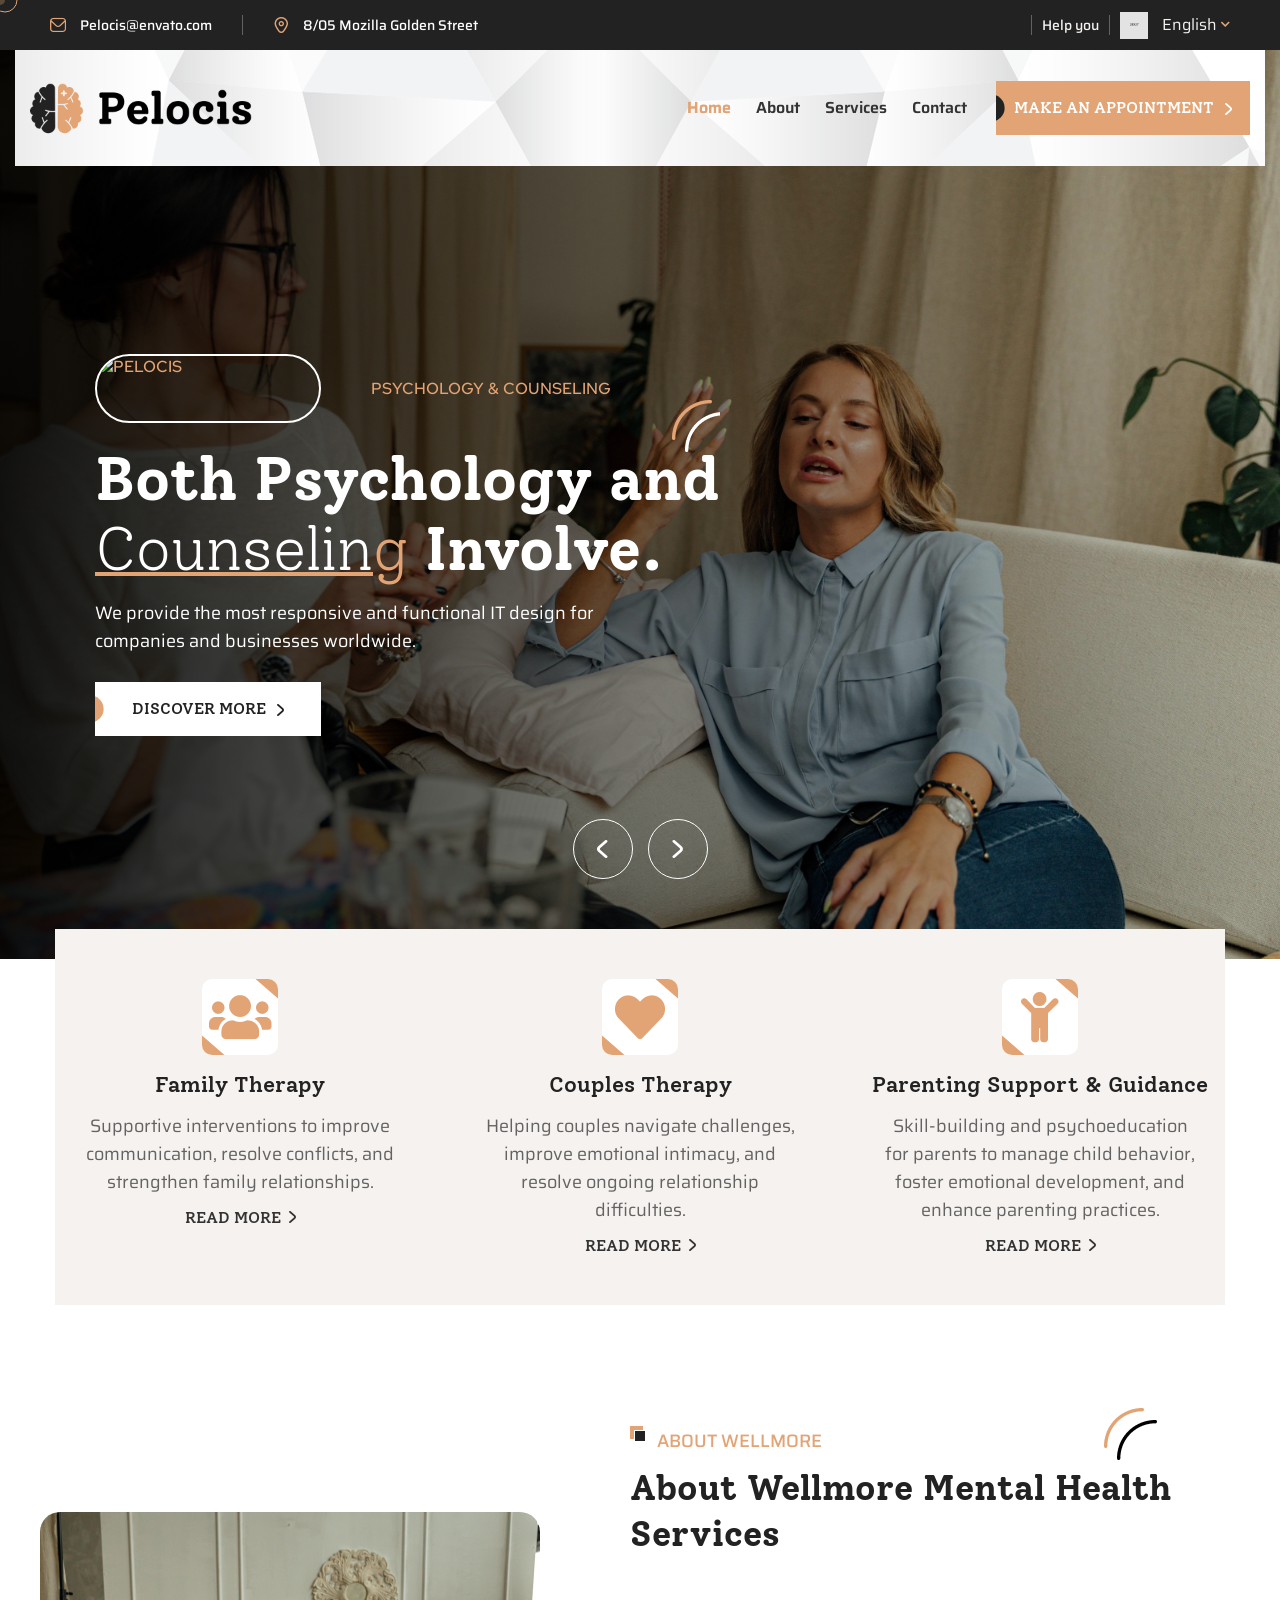
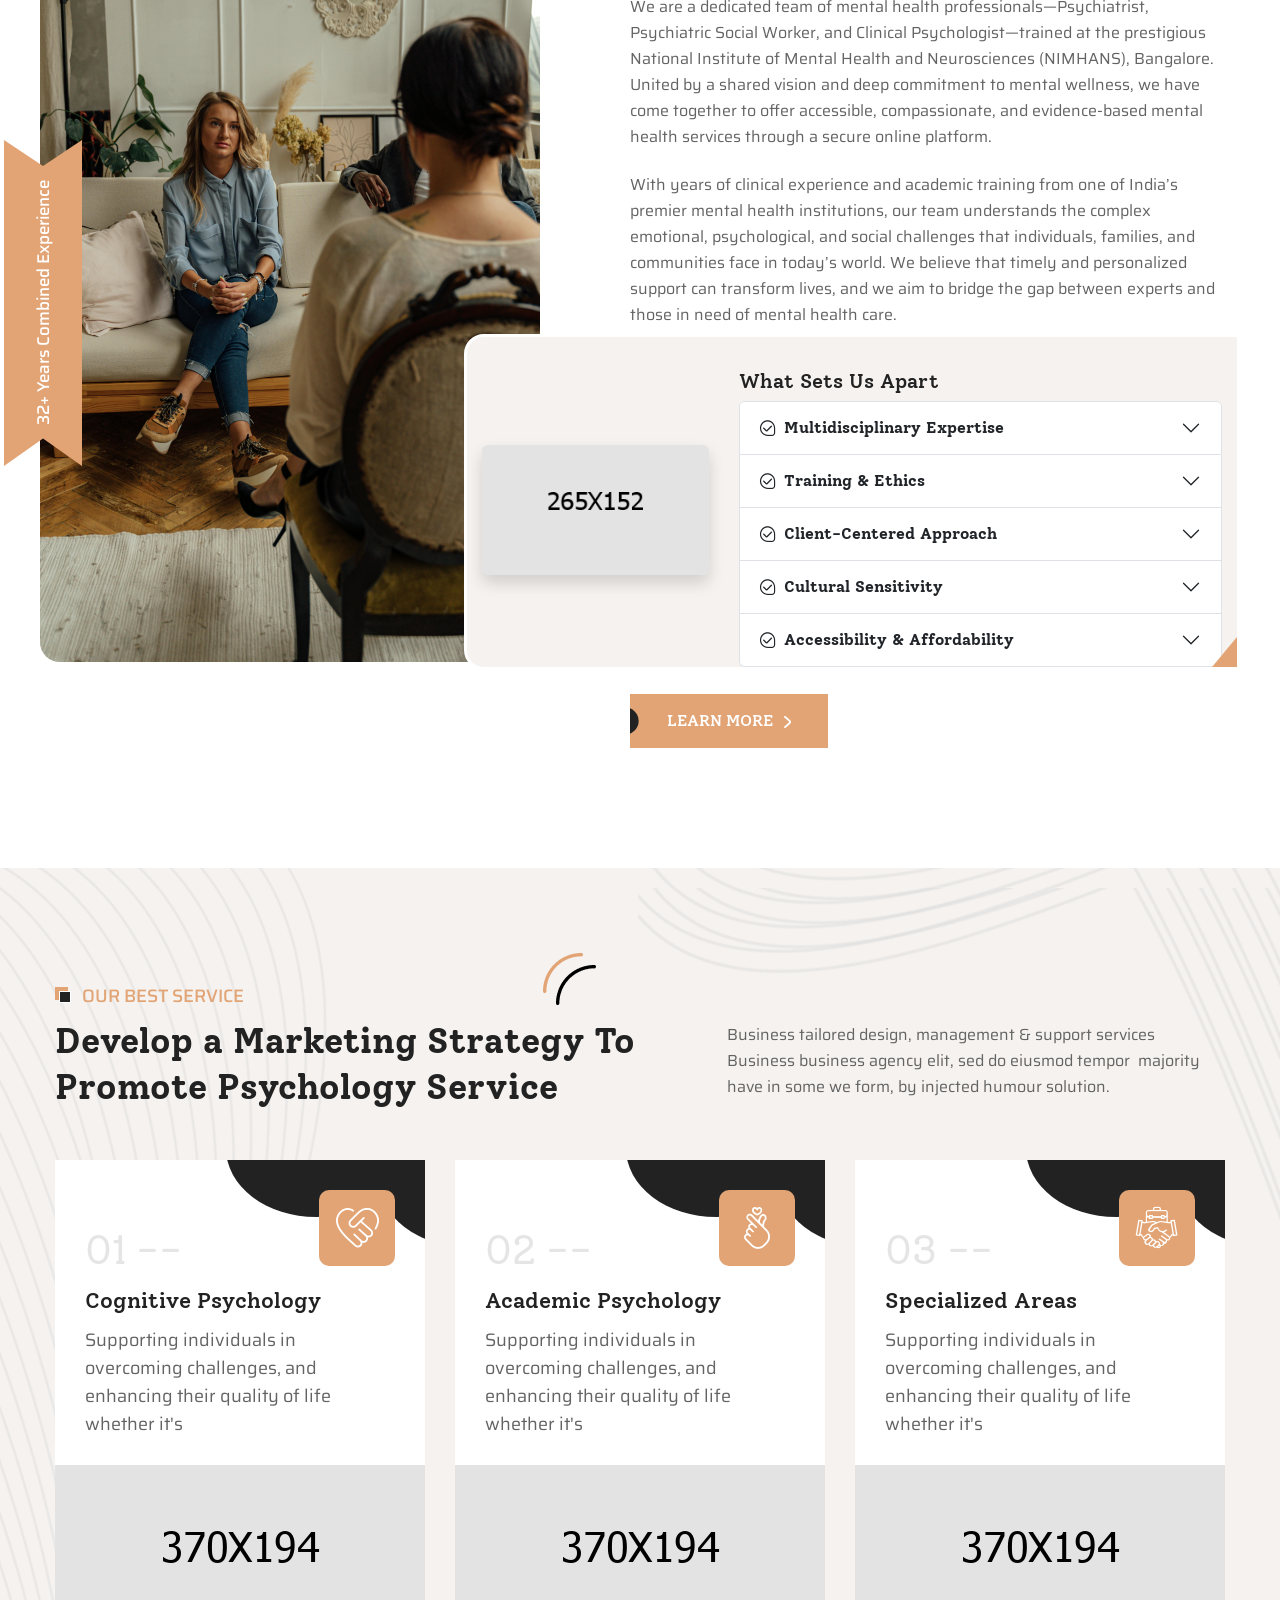
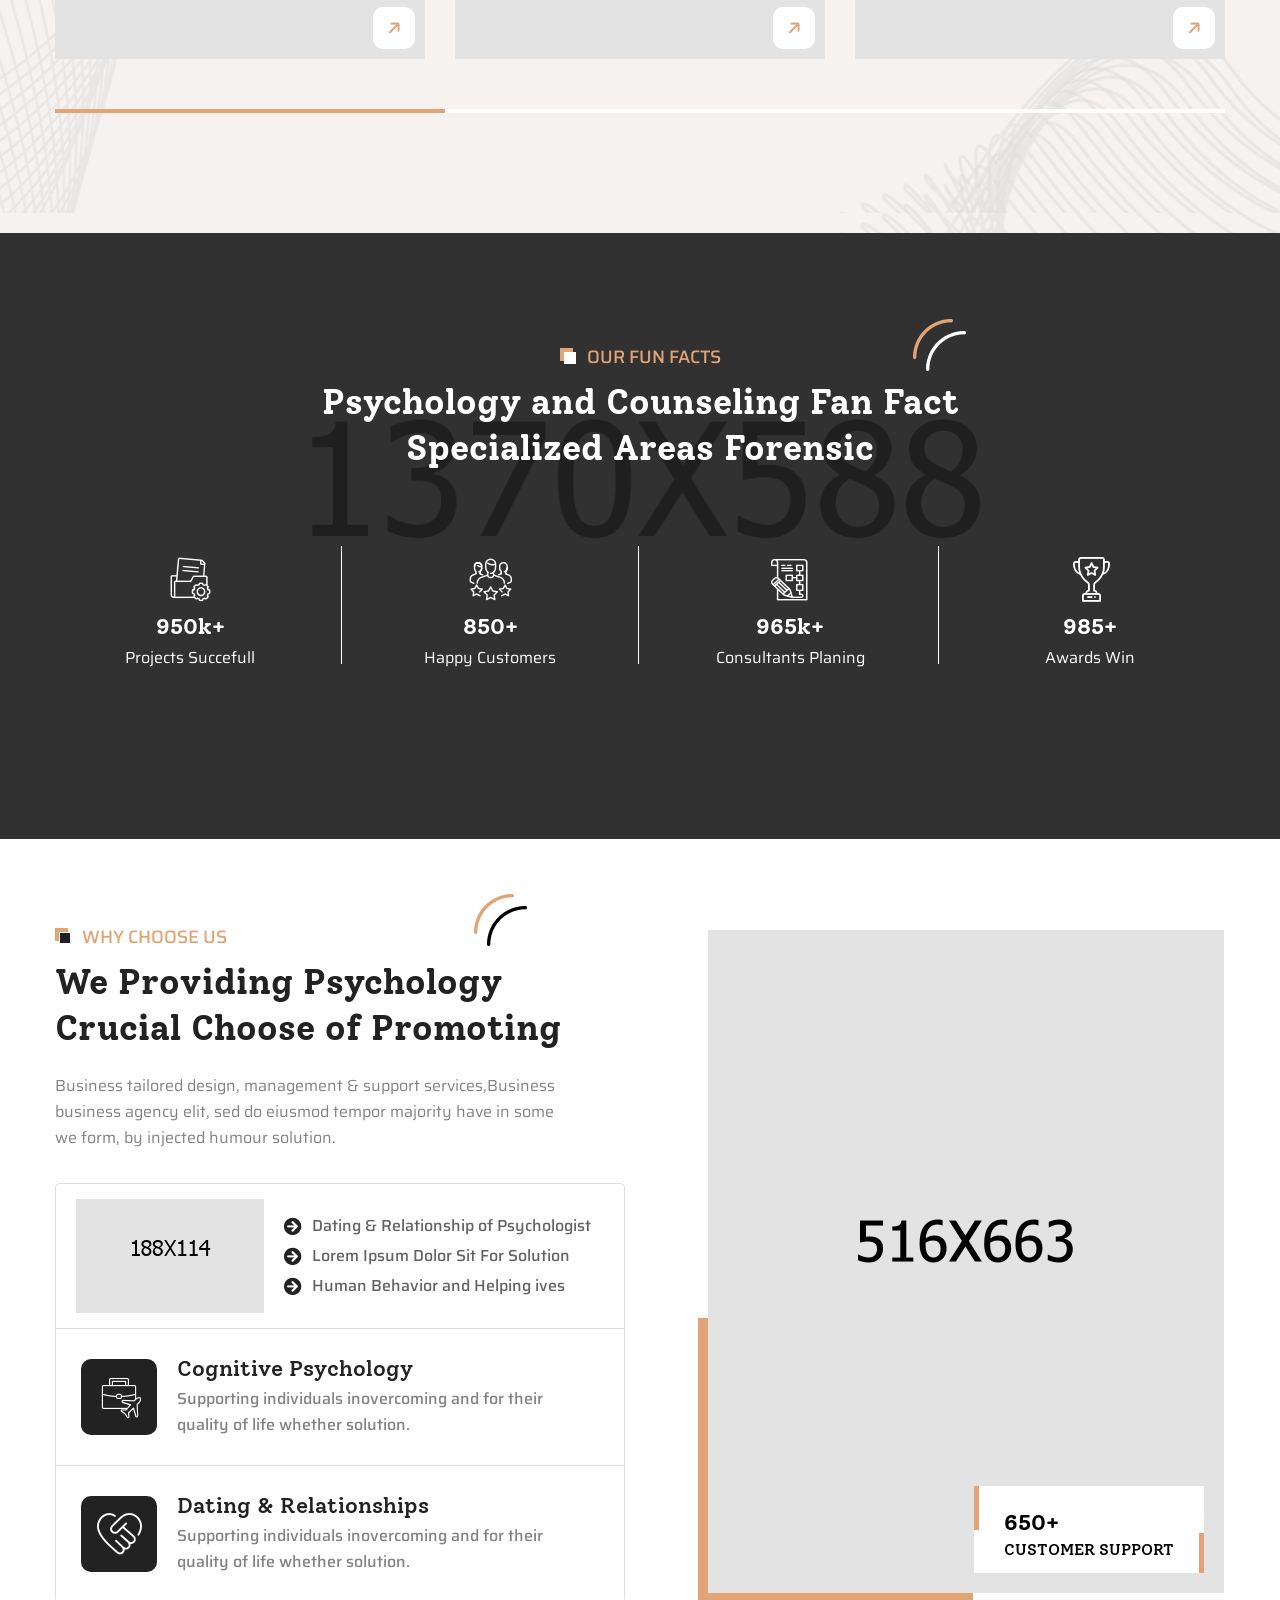
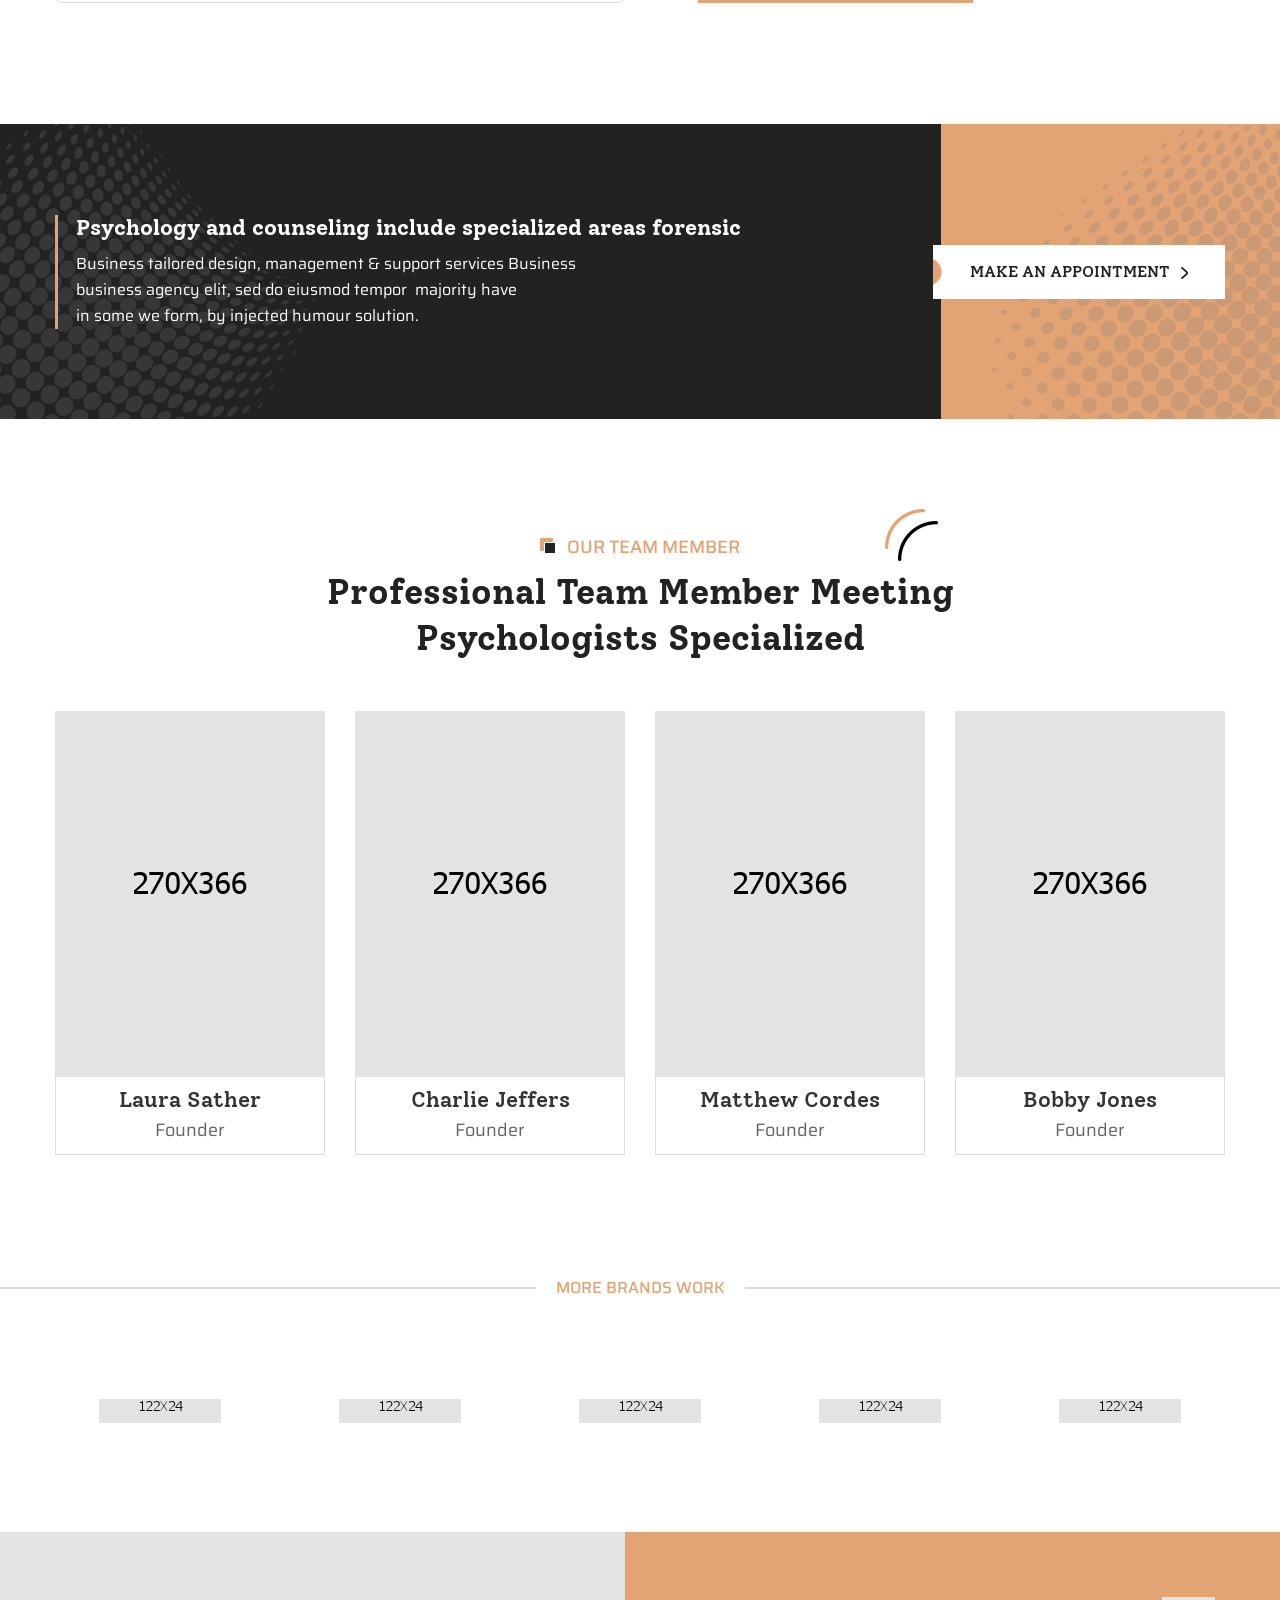
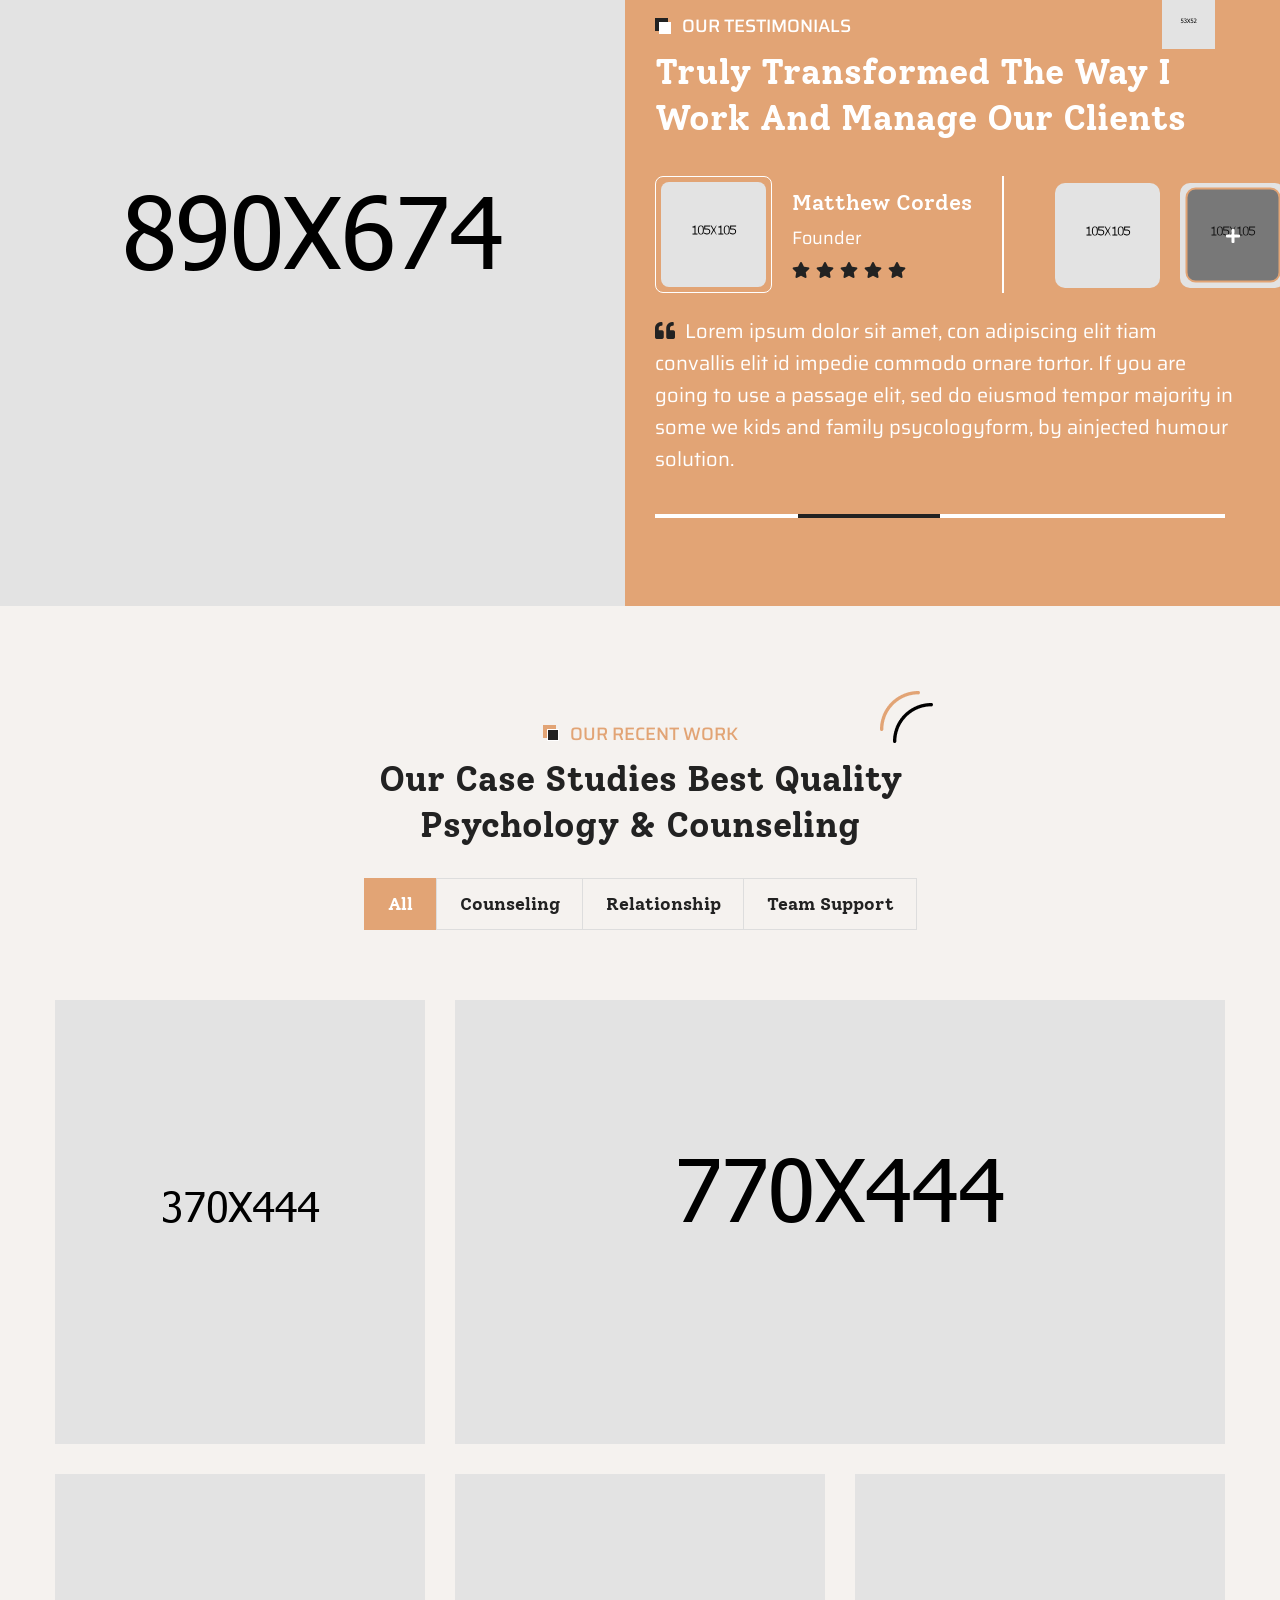
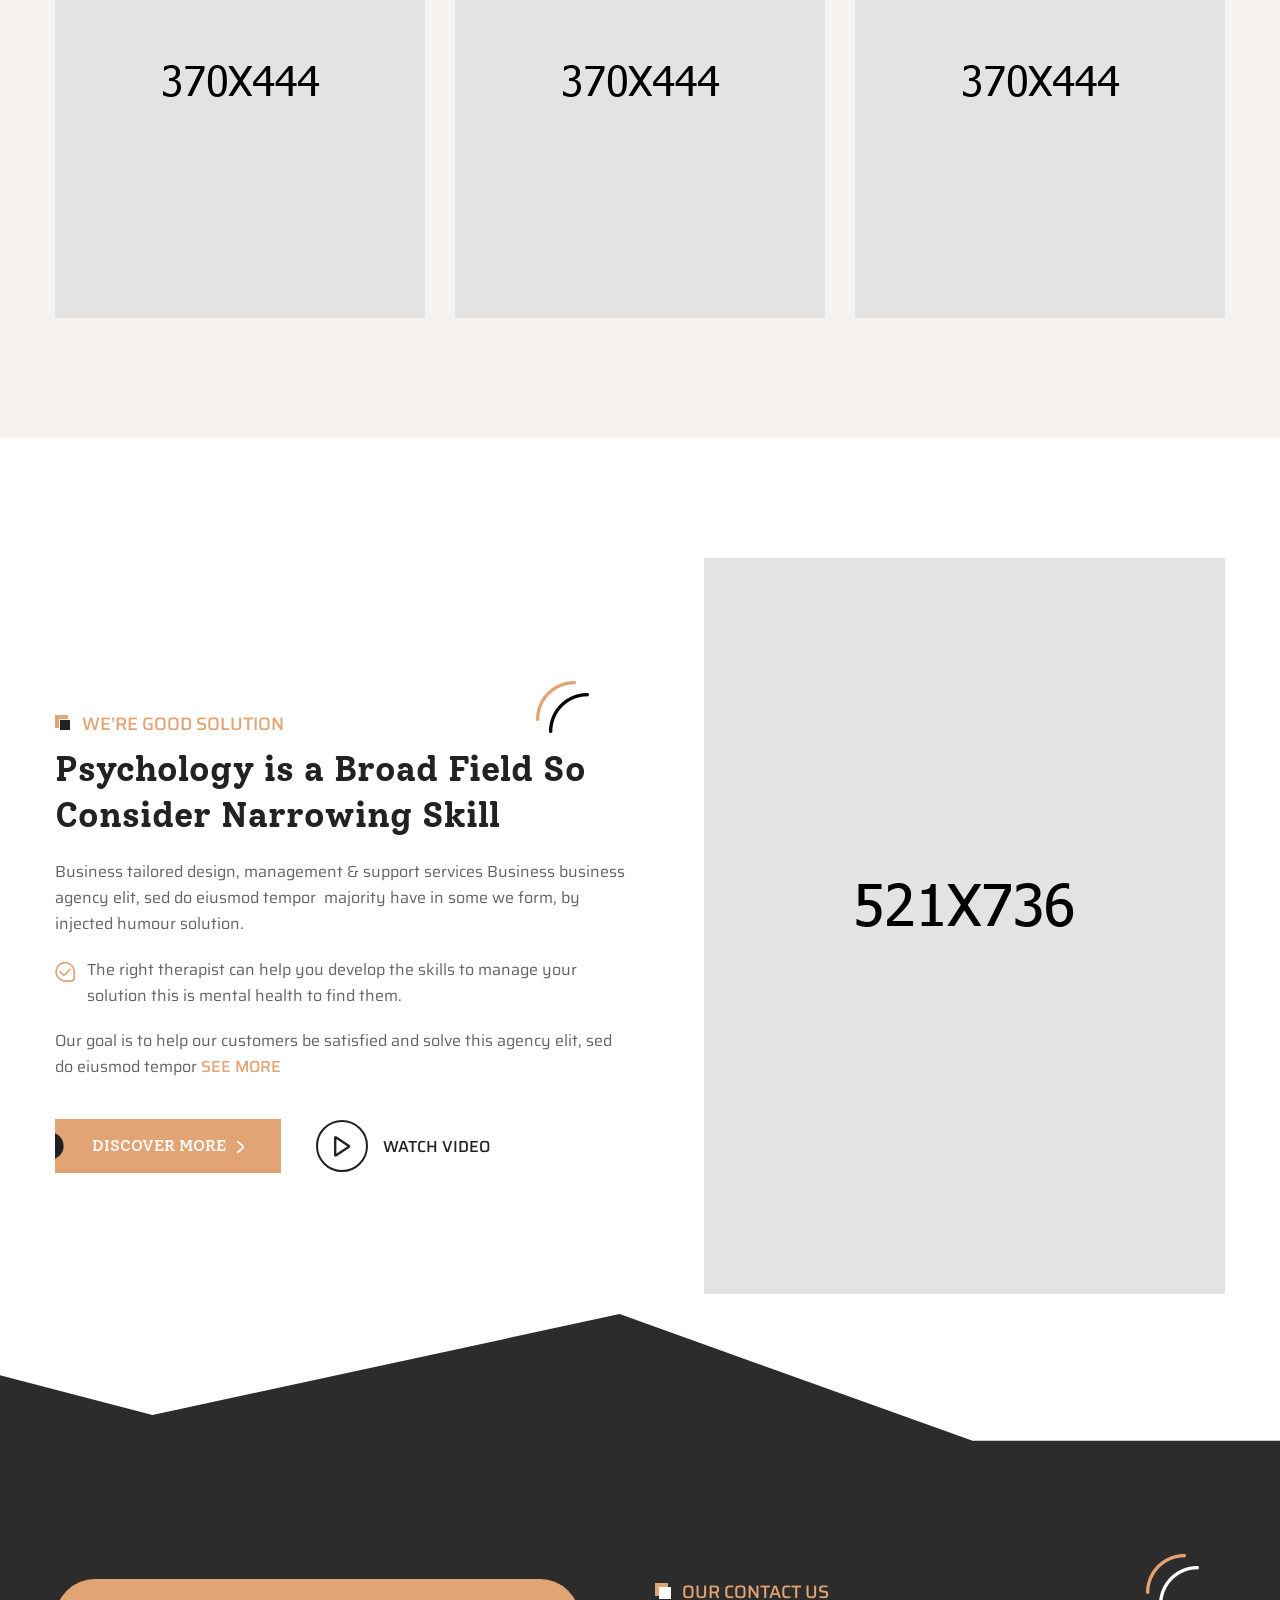
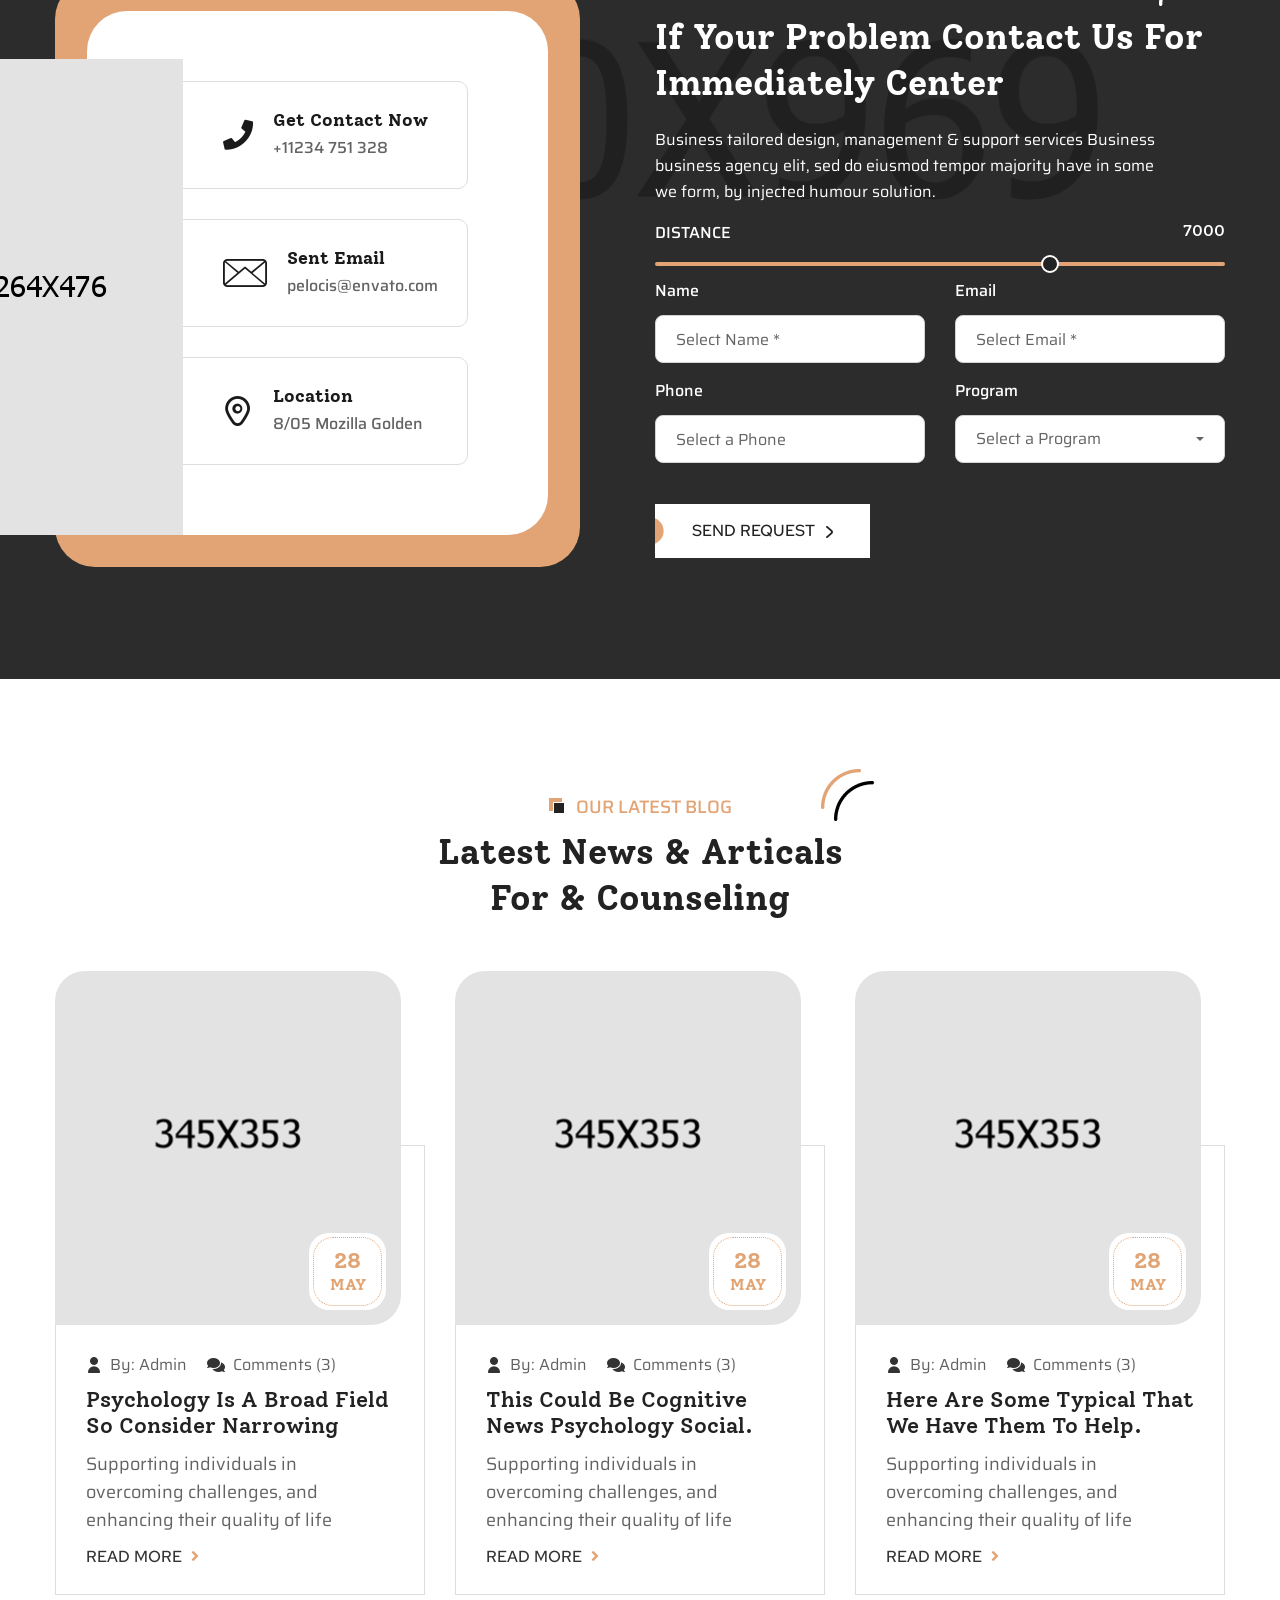
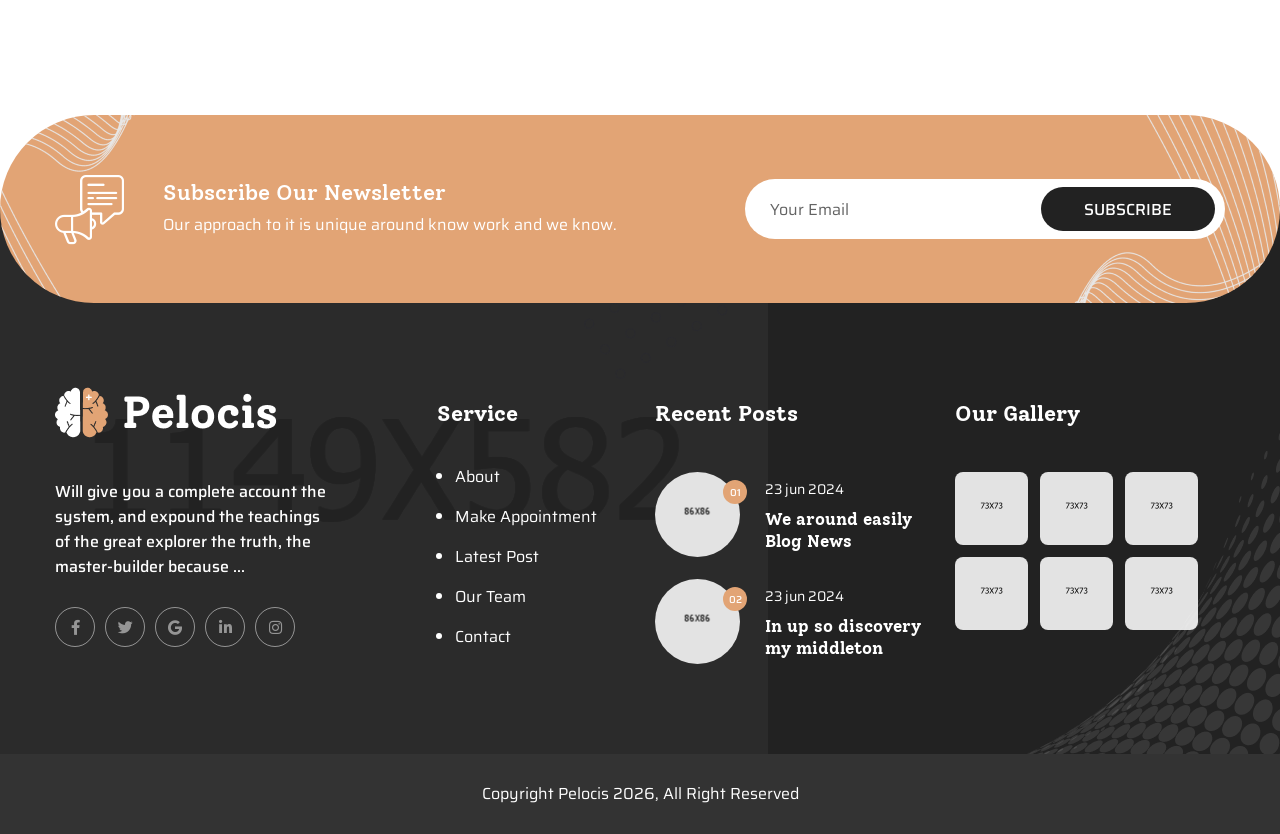
==== index.html @ 95ec13f8 "Update" ====
<!DOCTYPE html>
<html lang="en">

<head>
    <meta charset="UTF-8" />
    <meta name="viewport" content="width=device-width, initial-scale=1.0" />
    <title>Wellmore Mental Health Services | Chennai | Sitemap & Overview</title>
    <!-- favicons Icons -->
    <link rel="apple-touch-icon" sizes="180x180" href="assets/images/favicons/apple-touch-icon.png" />
    <link rel="icon" type="image/png" sizes="32x32" href="assets/images/favicons/favicon-32x32.png" />
    <link rel="icon" type="image/png" sizes="16x16" href="assets/images/favicons/favicon-16x16.png" />
    <link rel="manifest" href="assets/images/favicons/site.webmanifest" />
    <meta name="description"
        content="Wellmore Mental Health Services in Chennai offers comprehensive psychological counseling, therapy, and mental wellness programs. Explore our sitemap for easy navigation to services, therapists, resources, and contact information." />

    <!-- fonts -->
    <link rel="preconnect" href="https://fonts.googleapis.com">
    <link rel="preconnect" href="https://fonts.gstatic.com" crossorigin>
    <link
        href="https://fonts.googleapis.com/css2?family=Red+Hat+Text:ital,wght@0,300..700;1,300..700&family=Saira:ital,wght@0,100..900;1,100..900&family=Solway:wght@300;400;500;700;800&display=swap"
        rel="stylesheet">
    <link
        href="https://fonts.googleapis.com/css2?family=Bonheur+Royale&family=League+Spartan:wght@100..900&display=swap"
        rel="stylesheet">

    <link rel="stylesheet" href="assets/vendors/bootstrap/css/bootstrap.min.css" />
    <link rel="stylesheet" href="assets/vendors/bootstrap-select/bootstrap-select.min.css" />
    <link rel="stylesheet" href="assets/vendors/animate/animate.min.css" />
    <link rel="stylesheet" href="assets/vendors/fontawesome/css/all.min.css" />
    <link rel="stylesheet" href="assets/vendors/jquery-ui/jquery-ui.css" />
    <link rel="stylesheet" href="assets/vendors/jarallax/jarallax.css" />
    <link rel="stylesheet" href="assets/vendors/jquery-magnific-popup/jquery.magnific-popup.css" />
    <link rel="stylesheet" href="assets/vendors/nouislider/nouislider.min.css" />
    <link rel="stylesheet" href="assets/vendors/nouislider/nouislider.pips.css" />
    <link rel="stylesheet" href="assets/vendors/tiny-slider/tiny-slider.css" />
    <link rel="stylesheet" href="assets/vendors/pelocis-icons/style.css" />
    <link rel="stylesheet" href="assets/vendors/owl-carousel/css/owl.carousel.min.css" />
    <link rel="stylesheet" href="assets/vendors/owl-carousel/css/owl.theme.default.min.css" />
    <link rel="stylesheet" href="assets/vendors/slick-carousel/css/slick-theme.min.css" />
    <link rel="stylesheet" href="assets/vendors/slick-carousel/css/slick.min.css" />

    <!-- template styles -->
    <link rel="stylesheet" href="assets/css/pelocis.css" />
</head>

<body class="custom-cursor">

    <div class="custom-cursor__cursor"></div>
    <div class="custom-cursor__cursor-two"></div>

    <div class="preloader">
        <div class="preloader__image" style="background-image: url(assets/images/loader.png);"></div>
    </div>
    <!-- /.preloader -->
    <div class="page-wrapper">
        <div class="topbar-one">
            <div class="container-fluid">
                <div class="topbar-one__inner">
                    <div class="topbar-one__inner__shape">
                    </div>
                    <ul class="list-unstyled topbar-one__info">
                        <li class="topbar-one__info__item">
                            <i class="icon-mail"></i>
                            <a href="mailto:Pelocis@envato.com">Pelocis@envato.com</a>
                        </li>
                        <li class="topbar-one__info__item__divider">

                        </li>
                        <li class="topbar-one__info__item">
                            <i class="icon-location"></i>
                            <a href="https://www.google.com/maps">8/05 Mozilla Golden Street</a>
                        </li>
                    </ul><!-- /.list-unstyled topbar-one__info -->
                    <div class="topbar-one__right">
                        <ul class="topbar-one__right__item">
                          
                            <li class="topbar-one__right__item__divider"></li>
                            <li><a href="#">Help you</a></li>
                            <li class="topbar-one__right__item__divider"></li>
                            <li>
                                <img src="assets/images/resources/flag.png" alt="flag">
                                <select class="selectpicker" id="language-select">
                                    <option value="Select program 01">English</option>
                                    <option value="Select program 02">Bangla</option>
                                </select>
                            </li>
                        </ul>
                    </div><!-- /.topbar-one__right -->
                </div>
            </div>
        </div><!-- /.topbar-one -->

        <header class="main-header sticky-header sticky-header--normal">
            <div class="container-fluid">
                <div class="main-header__inner">
                    <div class="main-header__logo">
                        <a href="index.html">
                            <img src="assets/images/logo-dark.png" alt="Pelocis HTML" width="224">
                        </a>
                    </div><!-- /.main-header__logo -->
                    <nav class="main-header__nav main-menu d-flex">
                        <ul class="main-menu__list">

                            <li>
                                <a href="index.html">Home</a>
                            </li>
                            <li>
                                <a href="#">About</a>
                            </li>
                            <li>
                                <a href="#">Services</a>
                            </li>
                            <li>
                                <a href="#">Contact</a>
                            </li>

                        </ul>
                        <div class="main-header__right">
                            <div class="mobile-nav__btn mobile-nav__toggler">
                                <span></span>
                                <span></span>
                                <span></span>
                            </div>
                            <!-- /.mobile-nav__toggler -->
                            <a href="#" class="pelocis-btn main-header__btn">
                                <span>make an appointment<i class="icon-right-arrow-white"></i></span>
                            </a><!-- /.thm-btn main-header__btn -->
                        </div><!-- /.main-header__right -->
                    </nav><!-- /.main-header__nav -->
                </div><!-- /.main-header__inner -->
            </div><!-- /.container-fluid -->
        </header><!-- /.main-header -->

        <!-- main-slider-start -->
        <section class="main-slider-one">
            <div class="main-slider-one__carousel pelocis-owl__carousel owl-carousel" data-owl-options='{
		"loop": true,
		"animateOut": "fadeOut",
		"animateIn": "fadeIn",
		"items": 1,
		"autoplay": true,
		"autoplayTimeout": 7000,
		"smartSpeed": 1000,
		"nav": true,
		"navText": ["<span class=\"icon-left-arrow-white\"></span>","<span class=\"icon-right-arrow-white\"></span>"],
		"dots": false,
		"margin": 0
	    }'>
                <div class="item">
                    <div class="main-slider-one__item">
                        <div class="main-slider-one__bg"
                            style="background-image: url(assets/images/banner/banner-1.jpg);"></div>
                        <svg xmlns="http://www.w3.org/2000/svg" xmlns:xlink="http://www.w3.org/1999/xlink">
                            <circle class='circle0 steap' cx="50%" cy="55%" r="5.2%" />
                            <circle class='circle1 steap' cx="50%" cy="55%" r="15.6%" />
                            <circle class='circle2 steap' cx="50%" cy="55%" r="26%" />
                            <circle class='circle3 steap' cx="50%" cy="55%" r="36.4%" />
                            <circle class='circle4 steap' cx="50%" cy="55%" r="46.8%" />
                            <circle class='circle5 steap' cx="50%" cy="55%" r="57%" />
                            <circle class='circle6 steap' cx="50%" cy="55%" r="67.7%" />
                            <circle class='circle7 steap' cx="50%" cy="55%" r="78.1%" />
                            <circle class='circle8 steap' cx="50%" cy="55%" r="88.5%" />
                            <circle class='circle9 steap' cx="50%" cy="55%" r="100%" />
                        </svg>
                        <div class="container h-100">
                            <div class="row align-items-center h-100 ">
                                <div class="col-md-12">
                                    <div class="main-slider-one__content">
                                        <h5 class="main-slider-one__sub-title">
                                            <img src="https://bracketweb.com/pelocishtml/assets/images/resources/home-one-img-1.png" alt="pelocis" />
                                            Psychology & Counseling
                                        </h5>
                                        <!-- slider-sub-title -->
                                        <h2 class="main-slider-one__title">Both Psychology and <br>
                                            <span class="main-slider-one__title--thin">Counselin</span><span
                                                class="main-slider-one__title--base">g</span> Involve.
                                            <img src="assets/images/shapes/text-shape-1.png" alt="pelocis"
                                                class="main-slider-one__title--shape">
                                        </h2>
                                        <!-- slider-title -->
                                        <p class="main-slider-one__text">
                                            We provide the most responsive and functional IT design for <br>
                                            companies and businesses worldwide.
                                        </p>
                                        <div class="main-slider-one__btn">
                                            <a href="" class="pelocis-btn"><span>Discover more <i
                                                        class="icon-right-arrow-white"></i></span></a>
                                        </div><!-- slider-btn -->
                                    </div>
                                </div>
                            </div>
                        </div>
                    </div>
                </div>
                <div class="item">
                    <div class="main-slider-one__item">
                        <div class="main-slider-one__bg"
                            style="background-image: url(assets/images/banner/banner-2.jpg);"></div>
                        <svg xmlns="http://www.w3.org/2000/svg" xmlns:xlink="http://www.w3.org/1999/xlink">
                            <circle class='circle0 steap' cx="50%" cy="55%" r="5.2%" />
                            <circle class='circle1 steap' cx="50%" cy="55%" r="15.6%" />
                            <circle class='circle2 steap' cx="50%" cy="55%" r="26%" />
                            <circle class='circle3 steap' cx="50%" cy="55%" r="36.4%" />
                            <circle class='circle4 steap' cx="50%" cy="55%" r="46.8%" />
                            <circle class='circle5 steap' cx="50%" cy="55%" r="57%" />
                            <circle class='circle6 steap' cx="50%" cy="55%" r="67.7%" />
                            <circle class='circle7 steap' cx="50%" cy="55%" r="78.1%" />
                            <circle class='circle8 steap' cx="50%" cy="55%" r="88.5%" />
                            <circle class='circle9 steap' cx="50%" cy="55%" r="100%" />
                        </svg>
                        <div class="container h-100">
                            <div class="row align-items-center h-100 ">
                                <div class="col-md-12">
                                    <div class="main-slider-one__content">
                                        <h5 class="main-slider-one__sub-title">
                                            <img src="https://bracketweb.com/pelocishtml/assets/images/resources/home-one-img-1.png" alt="pelocis" />
                                            Psychology & Counseling
                                        </h5>
                                        <!-- slider-sub-title -->
                                        <h2 class="main-slider-one__title">Both Psychology and <br>
                                            <span class="main-slider-one__title--thin">Counselin</span><span
                                                class="main-slider-one__title--base">g</span> Involve.
                                            <img src="assets/images/shapes/text-shape-1.png" alt="pelocis"
                                                class="main-slider-one__title--shape">
                                        </h2>
                                        <!-- slider-title -->
                                        <p class="main-slider-one__text">
                                            We provide the most responsive and functional IT design for <br>
                                            companies and businesses worldwide.
                                        </p>
                                        <div class="main-slider-one__btn">
                                            <a href="" class="pelocis-btn"><span>Discover more <i
                                                        class="icon-right-arrow-white"></i></span></a>
                                        </div><!-- slider-btn -->
                                    </div>
                                </div>
                            </div>
                        </div>
                    </div>
                </div>
            </div>
        </section>
        <!-- main-slider-end -->

        <!-- Feature Start -->
        <section class="feature-one">
            <div class="container">
                <div class="feature-one__wrapper">
                    <div class="row gutter-y-30">
                        <div class="col-lg-4 wow fadeInUp" data-wow-delay="00ms">
                            <div class="feature-card">
                                <div class="feature-card__icon">
                                    <i class="fas fa-users"></i>
                                </div>
                                <h2 class="feature-card__title">Family Therapy</h2>
                                <p class="feature-card__text">
                                    Supportive interventions to improve communication, resolve conflicts, and strengthen family relationships.
                                </p>
                                <a href="#" class="feature-card__link"><span>Read More </span><i
                                        class="icon-right-arrow-white"></i></a>
                            </div>
                        </div>
                        <div class="col-lg-4 wow fadeInUp" data-wow-delay="100ms">
                            <div class="feature-card">
                                <div class="feature-card__icon">
                                    <i class="fas fa-heart"></i>
                                </div>
                                <h2 class="feature-card__title">Couples Therapy</h2>
                                <p class="feature-card__text">
                                    Helping couples navigate challenges, improve emotional intimacy, and resolve ongoing relationship difficulties.
                                </p>
                                <a href="#" class="feature-card__link"><span>Read More </span><i
                                        class="icon-right-arrow-white"></i></a>
                            </div>
                        </div>
                        <div class="col-lg-4 wow fadeInUp" data-wow-delay="200ms">
                            <div class="feature-card">
                                <div class="feature-card__icon">
                                    <i class="fas fa-child"></i>
                                </div>
                                <h2 class="feature-card__title">Parenting Support & Guidance</h2>
                                <p class="feature-card__text">
                                    Skill-building and psychoeducation for parents to manage child behavior, foster emotional development, and enhance parenting practices.
                                </p>
                                <a href="#" class="feature-card__link"><span>Read More </span><i
                                        class="icon-right-arrow-white"></i></a>
                            </div>
                        </div>
                    </div>
                </div>
            </div>
        </section>
        
        <!-- Feature End -->
        <section class="about-one">
            <div class="container">
                <div class="row align-items-center">
                    <!-- Image Column -->
                    <div class="col-lg-5 d-flex justify-content-center mb-4 mb-lg-0">
                        <div class="about-one__image wow fadeInUp" data-wow-duration="1500ms" data-wow-delay="000ms">
                            <img style="width: 500px;" src="assets/images/aboutus/about-us-img.jpg" alt="Wellmore Mental Health Services" class="img-fluid">
                            <div class="about-one__shape--one count-box mt-3 text-center">
                                <p class="about-one__experiance mb-0">
                                    <span class="count-text" data-stop="32" data-speed="2500"></span>+ Years Combined Experience
                                </p>
                            </div>
                        </div>
                    </div>
                    <!-- Content Column -->
                    <div class="col-lg-7">
                        <div class="about-one__content wow fadeInUp" data-wow-duration="1500ms" data-wow-delay="100ms">
                            <div class="about-one__title mb-3">
                                <div class="sec-title">
                                    <div class="sec-title__shape mb-2"></div>
                                    <h6 class="sec-title__tagline mb-1">ABOUT WELLMORE</h6>
                                    <h3 class="sec-title__title mb-0">About Wellmore Mental Health Services</h3>
                                </div>
                                <img src="assets/images/shapes/text-shape-2.png" alt="Wellmore" class="about-one__title__shape mt-2">
                            </div>
                            <p class="about-one__text">
                                We are a dedicated team of mental health professionals—Psychiatrist, Psychiatric Social Worker, and Clinical Psychologist—trained at the prestigious National Institute of Mental Health and Neurosciences (NIMHANS), Bangalore. United by a shared vision and deep commitment to mental wellness, we have come together to offer accessible, compassionate, and evidence-based mental health services through a secure online platform.
                            </p>
                            <p class="about-one__text">
                                With years of clinical experience and academic training from one of India’s premier mental health institutions, our team understands the complex emotional, psychological, and social challenges that individuals, families, and communities face in today’s world. We believe that timely and personalized support can transform lives, and we aim to bridge the gap between experts and those in need of mental health care.
                            </p>
                            <div class="about-one__content__box row align-items-center g-3">
                                <div class="col-md-4 d-flex justify-content-center">
                                    <img src="assets/images/resources/about-img-2.png" alt="Wellmore Team" class="img-fluid rounded shadow">
                                </div>
                                <div class="col-md-8">
                                    <h5 class="mt-3 mb-2">What Sets Us Apart</h5>
                                    <div class="accordion" id="aboutAccordion">
                                        <div class="accordion-item">
                                            <h2 class="accordion-header" id="headingOne">
                                                <button class="accordion-button collapsed" type="button" data-bs-toggle="collapse" data-bs-target="#collapseOne" aria-expanded="false" aria-controls="collapseOne">
                                                    <span class="icon-arrow-circle-check me-2"></span>
                                                    <strong>Multidisciplinary Expertise</strong>
                                                </button>
                                            </h2>
                                            <div id="collapseOne" class="accordion-collapse collapse" aria-labelledby="headingOne" data-bs-parent="#aboutAccordion">
                                                <div class="accordion-body">
                                                    A holistic approach with specialists working collaboratively to offer mental health care.
                                                </div>
                                            </div>
                                        </div>
                                        <div class="accordion-item">
                                            <h2 class="accordion-header" id="headingTwo">
                                                <button class="accordion-button collapsed" type="button" data-bs-toggle="collapse" data-bs-target="#collapseTwo" aria-expanded="false" aria-controls="collapseTwo">
                                                    <span class="icon-arrow-circle-check me-2"></span>
                                                    <strong>Training & Ethics</strong>
                                                </button>
                                            </h2>
                                            <div id="collapseTwo" class="accordion-collapse collapse" aria-labelledby="headingTwo" data-bs-parent="#aboutAccordion">
                                                <div class="accordion-body">
                                                    Grounded in the highest standards of clinical ethics and evidence-based practice.
                                                </div>
                                            </div>
                                        </div>
                                        <div class="accordion-item">
                                            <h2 class="accordion-header" id="headingThree">
                                                <button class="accordion-button collapsed" type="button" data-bs-toggle="collapse" data-bs-target="#collapseThree" aria-expanded="false" aria-controls="collapseThree">
                                                    <span class="icon-arrow-circle-check me-2"></span>
                                                    <strong>Client-Centered Approach</strong>
                                                </button>
                                            </h2>
                                            <div id="collapseThree" class="accordion-collapse collapse" aria-labelledby="headingThree" data-bs-parent="#aboutAccordion">
                                                <div class="accordion-body">
                                                    Respect for your values, privacy, and pace.
                                                </div>
                                            </div>
                                        </div>
                                        <div class="accordion-item">
                                            <h2 class="accordion-header" id="headingFour">
                                                <button class="accordion-button collapsed" type="button" data-bs-toggle="collapse" data-bs-target="#collapseFour" aria-expanded="false" aria-controls="collapseFour">
                                                    <span class="icon-arrow-circle-check me-2"></span>
                                                    <strong>Cultural Sensitivity</strong>
                                                </button>
                                            </h2>
                                            <div id="collapseFour" class="accordion-collapse collapse" aria-labelledby="headingFour" data-bs-parent="#aboutAccordion">
                                                <div class="accordion-body">
                                                    Our services are designed to be inclusive, acknowledging and integrating the cultural values and life contexts of each individual.
                                                </div>
                                            </div>
                                        </div>
                                        <div class="accordion-item">
                                            <h2 class="accordion-header" id="headingFive">
                                                <button class="accordion-button collapsed" type="button" data-bs-toggle="collapse" data-bs-target="#collapseFive" aria-expanded="false" aria-controls="collapseFive">
                                                    <span class="icon-arrow-circle-check me-2"></span>
                                                    <strong>Accessibility & Affordability</strong>
                                                </button>
                                            </h2>
                                            <div id="collapseFive" class="accordion-collapse collapse" aria-labelledby="headingFive" data-bs-parent="#aboutAccordion">
                                                <div class="accordion-body">
                                                    With flexible fee structures based on socioeconomic background, we ensure mental health support is not a luxury but a right.
                                                </div>
                                            </div>
                                        </div>
                                    </div>
                                </div>
                            </div>
                            <div class="mt-4">
                                <a href="#" class="pelocis-btn about-one__link">
                                    <span>Learn More <i class="icon-right-arrow-white"></i></span>
                                </a>
                            </div>
                        </div>
                    </div>
                </div><!-- /.row -->
            </div><!-- /.container -->
        </section>

        <!-- service-one-home -->
        <section class="service-one-home">
            <img src="assets/images/shapes/home-services-shape-1.png" alt="pelocis" class="service-one-home__shape-one">
            <img src="assets/images/shapes/home-services-shape-2.png" alt="pelocis" class="service-one-home__shape-two">
            <img src="assets/images/shapes/home-services-shape-3.png" alt="pelocis"
                class="service-one-home__shape-three">
            <div class="container">
                <div class="row align-items-center justify-content-between">
                    <div class="service-one-home__title">
                        <div class="sec-title">



                            <div class="sec-title__shape">
                            </div>
                            <h6 class="sec-title__tagline">OUR BEST SERVICE</h6><!-- /.sec-title__tagline -->

                            <h3 class="sec-title__title">Develop a Marketing Strategy To Promote Psychology Service</h3>
                            <!-- /.sec-title__title -->
                        </div><!-- /.sec-title -->
                        <img src="assets/images/shapes/text-shape-2.png" alt="pelocis"
                            class="service-one-home__title__shape">
                    </div>
                    <div class="service-one-home__text">
                        <p>
                            Business tailored design, management & support services Business
                            business agency elit, sed do eiusmod tempor  majority have
                            in some we form, by injected humour solution.
                        </p>
                    </div>
                </div>
                <div class="service-one-home__carousel pelocis-owl__carousel owl-carousel" data-owl-options='{
			"items": 1,
			"margin": 30,
			"loop": false,
			"smartSpeed": 700,
			"nav": false,
			"navText": ["<i class=\"flaticon-up-left-arrow\"></i>","<i class=\"flaticon-up-right-arrow\"></i>"],
			"dots": true,
			"autoplay": false,
			"responsive": {
				"0": {
					"items": 1
				},
				"768": {
					"items": 2
				},
				"992": {
					"items": 3
				}
			}
			}'>
                    <div class="item">
                        <div class="home-services__card">
                            <div class="home-services__card__shape--one"></div>
                            <div class="home-services__card__shape--two"></div>
                            <div class="home-services__card__content">
                                <div class="home-services__card__icon"> <i class="icon-partnership"></i></div>
                                <h4 class="home-services__card__count">--</h4>
                                <h2 class="home-services__card__title"><a href="">Cognitive
                                        Psychology</a></h2>
                                <p class="home-services__card__text">
                                    Supporting individuals in overcoming challenges, and enhancing their quality of life
                                    whether it's
                                </p>
                            </div>
                            <div class="home-services__card__image">
                                <img src="assets/images/resources/service-1-1.png" alt="pelocis">
                                <div class="home-services__card__hover">
                                    <a href="" class="home-services__card__hover-link"><i
                                            class="icon-arrow-small-right"></i></a>
                                </div>
                                <a href="" class="home-services__card__link"><i
                                        class="icon-arrow-small-right"></i></a>
                            </div>
                        </div>
                    </div><!-- item -->
                    <div class="item">
                        <div class="home-services__card">
                            <div class="home-services__card__shape--one"></div>
                            <div class="home-services__card__shape--two"></div>
                            <div class="home-services__card__content">
                                <div class="home-services__card__icon"> <i class="icon-hand1"></i></div>
                                <h4 class="home-services__card__count">--</h4>
                                <h2 class="home-services__card__title"><a href="">Academic
                                        Psychology</a></h2>
                                <p class="home-services__card__text">
                                    Supporting individuals in overcoming challenges, and enhancing their quality of life
                                    whether it's
                                </p>
                            </div>
                            <div class="home-services__card__image">
                                <img src="assets/images/resources/service-1-2.png" alt="pelocis">
                                <div class="home-services__card__hover">
                                    <a href="" class="home-services__card__hover-link"><i
                                            class="icon-arrow-small-right"></i></a>
                                </div>
                                <a href="" class="home-services__card__link"><i
                                        class="icon-arrow-small-right"></i></a>
                            </div>
                        </div>
                    </div><!-- item -->
                    <div class="item">
                        <div class="home-services__card">
                            <div class="home-services__card__shape--one"></div>
                            <div class="home-services__card__shape--two"></div>
                            <div class="home-services__card__content">
                                <div class="home-services__card__icon"> <i class="icon-cooperation"></i></div>
                                <h4 class="home-services__card__count">--</h4>
                                <h2 class="home-services__card__title"><a href="">Specialized
                                        Areas</a></h2>
                                <p class="home-services__card__text">
                                    Supporting individuals in overcoming challenges, and enhancing their quality of life
                                    whether it's
                                </p>
                            </div>
                            <div class="home-services__card__image">
                                <img src="assets/images/resources/service-1-3.png" alt="pelocis">
                                <div class="home-services__card__hover">
                                    <a href="" class="home-services__card__hover-link"><i
                                            class="icon-arrow-small-right"></i></a>
                                </div>
                                <a href="" class="home-services__card__link"><i
                                        class="icon-arrow-small-right"></i></a>
                            </div>
                        </div>
                    </div><!-- item -->
                    <div class="item">
                        <div class="home-services__card">
                            <div class="home-services__card__shape--one"></div>
                            <div class="home-services__card__shape--two"></div>
                            <div class="home-services__card__content">
                                <div class="home-services__card__icon"> <i class="icon-partnership"></i></div>
                                <h4 class="home-services__card__count">--</h4>
                                <h2 class="home-services__card__title"><a href="">Cognitive
                                        Psychology</a></h2>
                                <p class="home-services__card__text">
                                    Supporting individuals in overcoming challenges, and enhancing their quality of life
                                    whether it's
                                </p>
                            </div>
                            <div class="home-services__card__image">
                                <img src="assets/images/resources/service-1-1.png" alt="pelocis">
                                <div class="home-services__card__hover">
                                    <a href="" class="home-services__card__hover-link"><i
                                            class="icon-arrow-small-right"></i></a>
                                </div>
                                <a href="" class="home-services__card__link"><i
                                        class="icon-arrow-small-right"></i></a>
                            </div>
                        </div>
                    </div><!-- item -->
                    <div class="item">
                        <div class="home-services__card">
                            <div class="home-services__card__shape--one"></div>
                            <div class="home-services__card__shape--two"></div>
                            <div class="home-services__card__content">
                                <div class="home-services__card__icon"> <i class="icon-hand1"></i></div>
                                <h4 class="home-services__card__count">--</h4>
                                <h2 class="home-services__card__title"><a href="">Academic
                                        Psychology</a></h2>
                                <p class="home-services__card__text">
                                    Supporting individuals in overcoming challenges, and enhancing their quality of life
                                    whether it's
                                </p>
                            </div>
                            <div class="home-services__card__image">
                                <img src="assets/images/resources/service-1-2.png" alt="pelocis">
                                <div class="home-services__card__hover">
                                    <a href="" class="home-services__card__hover-link"><i
                                            class="icon-arrow-small-right"></i></a>
                                </div>
                                <a href="" class="home-services__card__link"><i
                                        class="icon-arrow-small-right"></i></a>
                            </div>
                        </div>
                    </div><!-- item -->
                    <div class="item">
                        <div class="home-services__card">
                            <div class="home-services__card__shape--one"></div>
                            <div class="home-services__card__shape--two"></div>
                            <div class="home-services__card__content">
                                <div class="home-services__card__icon"> <i class="icon-cooperation"></i></div>
                                <h4 class="home-services__card__count">--</h4>
                                <h2 class="home-services__card__title"><a href="">Specialized
                                        Areas</a></h2>
                                <p class="home-services__card__text">
                                    Supporting individuals in overcoming challenges, and enhancing their quality of life
                                    whether it's
                                </p>
                            </div>
                            <div class="home-services__card__image">
                                <img src="assets/images/resources/service-1-3.png" alt="pelocis">
                                <div class="home-services__card__hover">
                                    <a href="" class="home-services__card__hover-link"><i
                                            class="icon-arrow-small-right"></i></a>
                                </div>
                                <a href="" class="home-services__card__link"><i
                                        class="icon-arrow-small-right"></i></a>
                            </div>
                        </div>
                    </div><!-- item -->
                    <div class="item">
                        <div class="home-services__card">
                            <div class="home-services__card__shape--one"></div>
                            <div class="home-services__card__shape--two"></div>
                            <div class="home-services__card__content">
                                <div class="home-services__card__icon"> <i class="icon-partnership"></i></div>
                                <h4 class="home-services__card__count">--</h4>
                                <h2 class="home-services__card__title"><a href="">Cognitive
                                        Psychology</a></h2>
                                <p class="home-services__card__text">
                                    Supporting individuals in overcoming challenges, and enhancing their quality of life
                                    whether it's
                                </p>
                            </div>
                            <div class="home-services__card__image">
                                <img src="assets/images/resources/service-1-1.png" alt="pelocis">
                                <div class="home-services__card__hover">
                                    <a href="" class="home-services__card__hover-link"><i
                                            class="icon-arrow-small-right"></i></a>
                                </div>
                                <a href="" class="home-services__card__link"><i
                                        class="icon-arrow-small-right"></i></a>
                            </div>
                        </div>
                    </div><!-- item -->
                    <div class="item">
                        <div class="home-services__card">
                            <div class="home-services__card__shape--one"></div>
                            <div class="home-services__card__shape--two"></div>
                            <div class="home-services__card__content">
                                <div class="home-services__card__icon"> <i class="icon-hand1"></i></div>
                                <h4 class="home-services__card__count">--</h4>
                                <h2 class="home-services__card__title"><a href="">Academic
                                        Psychology</a></h2>
                                <p class="home-services__card__text">
                                    Supporting individuals in overcoming challenges, and enhancing their quality of life
                                    whether it's
                                </p>
                            </div>
                            <div class="home-services__card__image">
                                <img src="assets/images/resources/service-1-2.png" alt="pelocis">
                                <div class="home-services__card__hover">
                                    <a href="" class="home-services__card__hover-link"><i
                                            class="icon-arrow-small-right"></i></a>
                                </div>
                                <a href="" class="home-services__card__link"><i
                                        class="icon-arrow-small-right"></i></a>
                            </div>
                        </div>
                    </div><!-- item -->
                    <div class="item">
                        <div class="home-services__card">
                            <div class="home-services__card__shape--one"></div>
                            <div class="home-services__card__shape--two"></div>
                            <div class="home-services__card__content">
                                <div class="home-services__card__icon"> <i class="icon-cooperation"></i></div>
                                <h4 class="home-services__card__count">--</h4>
                                <h2 class="home-services__card__title"><a href="">Specialized
                                        Areas</a></h2>
                                <p class="home-services__card__text">
                                    Supporting individuals in overcoming challenges, and enhancing their quality of life
                                    whether it's
                                </p>
                            </div>
                            <div class="home-services__card__image">
                                <img src="assets/images/resources/service-1-3.png" alt="pelocis">
                                <div class="home-services__card__hover">
                                    <a href="" class="home-services__card__hover-link"><i
                                            class="icon-arrow-small-right"></i></a>
                                </div>
                                <a href="" class="home-services__card__link"><i
                                        class="icon-arrow-small-right"></i></a>
                            </div>
                        </div>
                    </div><!-- item -->
                </div>
            </div>
        </section>

        <!-- achievement-two-->
        <section class="achievement-two">
            <div class="container-fluid">
                <div class="achievement-wrapper"
                    style="background-image: url(assets/images/resources/achievement-img-1.png);">
                    <div class="achievement-two__shape-one"></div>
                    <div class="achievement-two__shape-two"></div>
                    <div class="achievement-wrapper__bg"></div>
                    <div class="achievement-two__title">
                        <div class="sec-title">



                            <div class="sec-title__shape">
                            </div>
                            <h6 class="sec-title__tagline">OUR FUN FACTS</h6><!-- /.sec-title__tagline -->

                            <h3 class="sec-title__title">Psychology and Counseling Fan Fact <br> Specialized Areas
                                Forensic</h3><!-- /.sec-title__title -->
                        </div><!-- /.sec-title -->
                        <img src="assets/images/shapes/text-shape-1.png" alt="pelocis"
                            class="achievement-two__title__shape">
                    </div>
                    <ul class="achievement-two__list wow fadeInUp" data-wow-duration="1500ms" data-wow-delay='000ms'>
                        <li class="achievement-two__item">
                            <div class="achievement-cards count-box">
                                <img src="assets/images/shapes/project-details-shape-1.png" alt="pelocis"
                                    class="achievement-cards__shape-1">
                                <div class="achievement-cards__icon">
                                    <span class="icon-succefull"></span>
                                </div>
                                <h3 class="achievement-cards__count"><span class="count-text" data-stop="950"
                                        data-speed="1500"></span>k+</h3>
                                <span class="achievement-cards__text">Projects Succefull</span>
                                <img src="assets/images/shapes/project-details-shape-2.png" alt="pelocis"
                                    class="achievement-cards__shape-2">
                            </div>
                        </li>
                        <li class="achievement-two__item">
                            <div class="achievement-cards count-box  ">
                                <img src="assets/images/shapes/project-details-shape-1.png" alt="pelocis"
                                    class="achievement-cards__shape-1">
                                <div class="achievement-cards__icon">
                                    <span class="icon-customers"></span>
                                </div>
                                <h3 class="achievement-cards__count"><span class="count-text" data-stop="850"
                                        data-speed="1500"></span>+</h3>
                                <span class="achievement-cards__text">Happy Customers</span>
                                <img src="assets/images/shapes/project-details-shape-2.png" alt="pelocis"
                                    class="achievement-cards__shape-2">
                            </div>
                        </li>
                        <li class="achievement-two__item">
                            <div class="achievement-cards count-box  ">
                                <img src="assets/images/shapes/project-details-shape-1.png" alt="pelocis"
                                    class="achievement-cards__shape-1">
                                <div class="achievement-cards__icon">
                                    <span class="icon-planing"></span>
                                </div>
                                <h3 class="achievement-cards__count"><span class="count-text" data-stop="965"
                                        data-speed="1500"></span>k+</h3>
                                <span class="achievement-cards__text">Consultants Planing</span>
                                <img src="assets/images/shapes/project-details-shape-2.png" alt="pelocis"
                                    class="achievement-cards__shape-2">
                            </div>
                        </li>
                        <li class="achievement-two__item">
                            <div class="achievement-cards count-box achievement-cards__border-0 ">
                                <img src="assets/images/shapes/project-details-shape-1.png" alt="pelocis"
                                    class="achievement-cards__shape-1">
                                <div class="achievement-cards__icon">
                                    <span class="icon-awards"></span>
                                </div>
                                <h3 class="achievement-cards__count"><span class="count-text" data-stop="985"
                                        data-speed="1500"></span>+</h3>
                                <span class="achievement-cards__text">Awards Win</span>
                                <img src="assets/images/shapes/project-details-shape-2.png" alt="pelocis"
                                    class="achievement-cards__shape-2">
                            </div>
                        </li>
                    </ul>
                </div>
            </div>
        </section>

        <!-- why-choose-one -->
        <section class="why-choose-one">
            <div class="container">
                <div class="row">
                    <div class="col-lg-6">
                        <div class="why-choose-one__content wow fadeInUp" data-wow-duration="1500ms"
                            data-wow-delay='000ms'>
                            <div class="why-choose-one__title">
                                <div class="sec-title">



                                    <div class="sec-title__shape">
                                    </div>
                                    <h6 class="sec-title__tagline">WHY CHOOSE US</h6><!-- /.sec-title__tagline -->

                                    <h3 class="sec-title__title">We Providing Psychology Crucial Choose of Promoting
                                    </h3><!-- /.sec-title__title -->
                                </div><!-- /.sec-title -->
                                <img src="assets/images/shapes/text-shape-2.png" alt="pelocis"
                                    class="why-choose-one__title__shape">
                            </div>
                            <p class="why-choose-one__text">
                                Business tailored design, management & support services,Business business agency elit,
                                sed do eiusmod tempor
                                majority have in some we form, by injected humour solution.
                            </p><!-- /.why-choose-one__text -->
                            <ul class="list-unstyled why-choose-one__list">
                                <li class="why-choose-one__list__item-one">
                                    <img src="assets/images/resources/about-img-3.png" alt="pelocis">
                                    <ul class="list-unstyled  d-flex gap-1 flex-column m-0">
                                        <li>
                                            <span class="fa fa-arrow-circle-right"></span>
                                            <a href="#">Dating & Relationship of Psychologist</a>
                                        </li>
                                        <li>
                                            <span class="fa fa-arrow-circle-right"></span>
                                            <a href="">Lorem Ipsum Dolor Sit For Solution</a>
                                        </li>
                                        <li>
                                            <span class="fa fa-arrow-circle-right"></span>
                                            <a href="#">Human Behavior and Helping ives</a>
                                        </li>
                                    </ul>
                                </li>
                                <li class="why-choose-one__list__item">
                                    <div class="why-choose-one__list__icon">
                                        <i class="icon-cognitive"></i>
                                    </div><!-- /.why-choose-one__list__icon -->
                                    <div class="why-choose-one__list__content">
                                        <h4 class="why-choose-one__list__title"><a href="">Cognitive
                                                Psychology</a>
                                        </h4><!-- /.why-choose-one__list__title -->
                                        <p class="why-choose-one__list__text">
                                            Supporting individuals inovercoming and for their
                                            quality of life whether solution.</p><!-- /.why-choose-one__list__text -->
                                    </div>
                                </li><!-- /.why-choose-one__list__item -->
                                <li class="why-choose-one__list__item">
                                    <div class="why-choose-one__list__icon">
                                        <i class="icon-partnership"></i>
                                    </div><!-- /.why-choose-one__list__icon -->
                                    <div class="why-choose-one__list__content">
                                        <h4 class="why-choose-one__list__title"><a href="">Dating &
                                                Relationships</a></h4><!-- /.why-choose-one__list__title -->
                                        <p class="why-choose-one__list__text">
                                            Supporting individuals inovercoming and for their
                                            quality of life whether solution.</p><!-- /.why-choose-one__list__text -->
                                    </div>
                                </li><!-- /.why-choose-one__list__item -->
                            </ul><!-- /.list-unstyled why-choose-one__list -->
                        </div><!-- /.why-choose-one__content -->
                    </div><!-- /.col-lg-6 -->
                    <div class="col-lg-6">
                        <div class="why-choose-one__image count-box wow fadeInUp" data-wow-duration="1500ms"
                            data-wow-delay='100ms'>
                            <img src="assets/images/resources/about-img-4.png" alt="pelocis">
                            <div class="why-choose-one__image__content ">
                                <h3><span class="count-text" data-stop="650" data-speed="1500"></span>+</h3>
                                <p>CUSTOMER SUPPORT</p>
                            </div>
                        </div><!-- /.why-choose-one__image -->
                    </div><!-- /.col-lg-6 -->
                </div><!-- /.row -->
            </div><!-- /.container -->
        </section><!-- /.why-choose-one -->

        <!-- call area -->
        <section class="call-area-one">
            <div class="call-area-one__left-shape">
                <img src="assets/images/shapes/call-area-shape-1.png" alt="pelocis">
            </div>
            <div class="container">
                <div class="row d-flex align-items-center">
                    <div class="col-lg-8">
                        <div class="call-area-one__content wow fadeInUp" data-wow-delay='000ms'>
                            <h3 class="call-area-one__title">Psychology and counseling include specialized areas
                                forensic</h3>
                            <p class="call-area-one__text">
                                Business tailored design, management & support services Business <br>
                                business agency elit, sed do eiusmod tempor  majority have <br>
                                in some we form, by injected humour solution. <br>
                            </p>
                        </div>
                    </div>
                    <div class="col-lg-4 wow fadeInUp" data-wow-delay='100ms'>
                        <div class="call-area-one__btn">
                            <a href="#" class="pelocis-btn">
                                <span>make an appointment <i class="icon-right-arrow-white"></i></span>
                            </a>
                        </div>
                    </div>
                </div>
            </div>
            <div class="call-area-one__right-shape">
                <img src="assets/images/shapes/call-area-shape-2.png" alt="pelocis">
            </div>
        </section>

        <!-- team section -->
        <section class="team-two">
            <div class="container">
                <div class="team-two__title text-center">
                    <div class="sec-title">



                        <div class="sec-title__shape">
                        </div>
                        <h6 class="sec-title__tagline">OUR TEAM MEMBER</h6><!-- /.sec-title__tagline -->

                        <h3 class="sec-title__title">Professional Team Member Meeting <br>Psychologists Specialized</h3>
                        <!-- /.sec-title__title -->
                    </div><!-- /.sec-title -->
                    <img src="assets/images/shapes/text-shape-2.png" alt="pelocis" class="team-two__title__shape">
                </div>
                <div class="row gutter-y-30">
                    <div class="col-lg-3 col-md-6">
                        <div class="team-two__card wow fadeInUp" data-wow-duration="1500ms" data-wow-delay='000ms'>
                            <div class="team-two__card__img">
                                <img src="assets/images/resources/team-img-7.png" alt="pelocis">
                                <div class="team-two__card__hover">
                                    <div class="team-two__card__social">
                                        <a href="https://facebook.com">
                                            <i class="fab fa-facebook-f" aria-hidden="true"></i>
                                            <span class="sr-only">Facebook</span>
                                        </a>
                                        <a href="https://twitter.com">
                                            <i class="fab fa-twitter" aria-hidden="true"></i>
                                            <span class="sr-only">Twitter</span>
                                        </a>
                                        <a href="https://linkedin.com">
                                            <i class="fab fa-linkedin-in" aria-hidden="true"></i>
                                            <span class="sr-only">Linkedin</span>
                                        </a>
                                    </div>
                                </div>
                            </div>
                            <div class="team-two__card__content">
                                <h3 class="team-two__card__name"><a href="">Laura Sather</a></h3>
                                <span class="team-two__card__designation">Founder</span>
                            </div>
                        </div>
                    </div>
                    <div class="col-lg-3 col-md-6">
                        <div class="team-two__card wow fadeInUp" data-wow-duration="1500ms" data-wow-delay='100ms'>
                            <div class="team-two__card__img">
                                <img src="assets/images/resources/team-img-8.png" alt="pelocis">
                                <div class="team-two__card__hover">
                                    <div class="team-two__card__social">
                                        <a href="https://facebook.com">
                                            <i class="fab fa-facebook-f" aria-hidden="true"></i>
                                            <span class="sr-only">Facebook</span>
                                        </a>
                                        <a href="https://twitter.com">
                                            <i class="fab fa-twitter" aria-hidden="true"></i>
                                            <span class="sr-only">Twitter</span>
                                        </a>
                                        <a href="https://linkedin.com">
                                            <i class="fab fa-linkedin-in" aria-hidden="true"></i>
                                            <span class="sr-only">Linkedin</span>
                                        </a>
                                    </div>
                                </div>
                            </div>
                            <div class="team-two__card__content">
                                <h3 class="team-two__card__name"><a href="">Charlie Jeffers</a></h3>
                                <span class="team-two__card__designation">Founder</span>
                            </div>
                        </div>
                    </div>
                    <div class="col-lg-3 col-md-6">
                        <div class="team-two__card wow fadeInUp" data-wow-duration="1500ms" data-wow-delay='200ms'>
                            <div class="team-two__card__img">
                                <img src="assets/images/resources/team-img-9.png" alt="pelocis">
                                <div class="team-two__card__hover">
                                    <div class="team-two__card__social">
                                        <a href="https://facebook.com">
                                            <i class="fab fa-facebook-f" aria-hidden="true"></i>
                                            <span class="sr-only">Facebook</span>
                                        </a>
                                        <a href="https://twitter.com">
                                            <i class="fab fa-twitter" aria-hidden="true"></i>
                                            <span class="sr-only">Twitter</span>
                                        </a>
                                        <a href="https://linkedin.com">
                                            <i class="fab fa-linkedin-in" aria-hidden="true"></i>
                                            <span class="sr-only">Linkedin</span>
                                        </a>
                                    </div>
                                </div>
                            </div>
                            <div class="team-two__card__content">
                                <h3 class="team-two__card__name"><a href="">Matthew Cordes</a></h3>
                                <span class="team-two__card__designation">Founder</span>
                            </div>
                        </div>
                    </div>
                    <div class="col-lg-3 col-md-6">
                        <div class="team-two__card wow fadeInUp" data-wow-duration="1500ms" data-wow-delay='300ms'>
                            <div class="team-two__card__img">
                                <img src="assets/images/resources/team-img-10.png" alt="pelocis">
                                <div class="team-two__card__hover">
                                    <div class="team-two__card__social">
                                        <a href="https://facebook.com">
                                            <i class="fab fa-facebook-f" aria-hidden="true"></i>
                                            <span class="sr-only">Facebook</span>
                                        </a>
                                        <a href="https://twitter.com">
                                            <i class="fab fa-twitter" aria-hidden="true"></i>
                                            <span class="sr-only">Twitter</span>
                                        </a>
                                        <a href="https://linkedin.com">
                                            <i class="fab fa-linkedin-in" aria-hidden="true"></i>
                                            <span class="sr-only">Linkedin</span>
                                        </a>
                                    </div>
                                </div>
                            </div>
                            <div class="team-two__card__content">
                                <h3 class="team-two__card__name"><a href="">Bobby Jones</a></h3>
                                <span class="team-two__card__designation">Founder</span>
                            </div>
                        </div>
                    </div>
                </div>
            </div>
        </section>

        <!-- brand-one -->
        <section class="brand-one">
            <div class="brand-one__title">
                <div class="brand-one__divider"></div>
                <h4>MORE BRANDS WORK </h4>
                <div class="brand-one__divider"></div>
            </div>
            <div class="container">
                <div class="brand-one__carousel pelocis-owl__carousel owl-carousel" data-owl-options='{
            "loop": true,
            "animateOut": "fadeOut",
            "animateIn": "fadeIn",
            "items": 1,
            "autoplay": false,
            "autoplayTimeout": 7000,
            "smartSpeed": 1000,
            "nav": false,
            "navText": ["<span class=\"icon-left-arrow\"></span>","<span class=\"icon-right-arrow\"></span>"],
            "dots": false,
            "margin": 0,
            "responsive": {
				"0": {
					"items": 2
				},
				"768": {
					"items": 3,
					"margin": 30
				},
				"992": {
					"items": 5,
					"margin": 30
				}
			}
            }'>
                    <div class="item">
                        <div class="brand-one__card">
                            <img src="assets/images/resources/brand.png" alt="pelocis">
                        </div>
                    </div>
                    <div class="item">
                        <div class="brand-one__card">
                            <img src="assets/images/resources/brand.png" alt="pelocis">
                        </div>
                    </div>
                    <div class="item">
                        <div class="brand-one__card">
                            <img src="assets/images/resources/brand.png" alt="pelocis">
                        </div>
                    </div>
                    <div class="item">
                        <div class="brand-one__card">
                            <img src="assets/images/resources/brand.png" alt="pelocis">
                        </div>
                    </div>
                    <div class="item">
                        <div class="brand-one__card">
                            <img src="assets/images/resources/brand.png" alt="pelocis">
                        </div>
                    </div>
                </div>
            </div>
        </section>

        <!-- testimonials section -->
        <section class="testimonials-one">
            <div class="container-fluid">
                <div class="row d-flex align-items-center">
                    <div class="col-xl-6 wow fadeInLeft" data-wow-delay="00ms">
                        <div class="pelocis-stretch-element-inside-column">
                            <div class="testimonials-one__image">
                                <img src="assets/images/resources/testimonials-img-1.png" alt="pelocis">
                            </div>
                        </div>
                    </div>
                    <div class="col-xl-6 wow fadeInUp" data-wow-delay="100ms">
                        <div class="testimonials-card__content">
                            <div class="testimonials-card__title">
                                <div class="sec-title">



                                    <div class="sec-title__shape">
                                    </div>
                                    <h6 class="sec-title__tagline">OUR Testimonials</h6><!-- /.sec-title__tagline -->

                                    <h3 class="sec-title__title">Truly Transformed The Way I Work <br> And Manage Our
                                        Clients</h3><!-- /.sec-title__title -->
                                </div><!-- /.sec-title -->
                                <img src="assets/images/resources/testi-shape-1.png" alt="pelocis"
                                    class="testimonials-card__title__shape">
                            </div>
                            <div class="testimonials-one__slider">
                                <div class="slider-gallery testimonials-gallery" data-slick-options='{
								"slidesToShow": 1,
								"slidesToScroll": 1,
								"dots": true,
								"arrows": false,
								"asNavFor": ".slider-gallery-thumbs",
								"centerPadding": 0,
								"autoplay": true,
								"infinite": true
							}'>
                                    <div class="item">
                                        <div class="testimonials-card__top">
                                            <div class="testimonials-card__image">
                                                <img src="assets/images/resources/testi-client-1.png" alt="pelocis">
                                            </div>
                                            <div class="testimonials-card__top__content">
                                                <h3>Matthew Cordes</h3>
                                                <span>Founder</span>
                                                <div class="testimonials-card__rating">
                                                    <i class="fa fa-star"></i>
                                                    <i class="fa fa-star"></i>
                                                    <i class="fa fa-star"></i>
                                                    <i class="fa fa-star"></i>
                                                    <i class="fa fa-star"></i>
                                                </div><!-- /.testimonials-card__rating -->
                                            </div>
                                        </div>
                                        <div class="testimonials-card__desc">
                                            <p>
                                                Lorem ipsum dolor sit amet, con adipiscing elit tiam convallis elit id
                                                impedie commodo ornare tortor.
                                                If you are going to use a passage elit, sed do eiusmod tempor majority
                                                in some we kids and family
                                                psycologyform, by ainjected humour solution.
                                            </p>
                                        </div><!-- /.testimonials-card__content -->
                                    </div>
                                    <div class="item">
                                        <div class="testimonials-card__top">
                                            <div class="testimonials-card__image">
                                                <img src="assets/images/resources/testi-client-2.png" alt="pelocis">
                                            </div>
                                            <div class="testimonials-card__top__content">
                                                <h3>Matthew Cordes</h3>
                                                <span>Founder</span>
                                                <div class="testimonials-card__rating">
                                                    <i class="fa fa-star"></i>
                                                    <i class="fa fa-star"></i>
                                                    <i class="fa fa-star"></i>
                                                    <i class="fa fa-star"></i>
                                                    <i class="fa fa-star"></i>
                                                </div><!-- /.testimonials-card__rating -->
                                            </div>
                                        </div>
                                        <div class="testimonials-card__desc">
                                            <p>
                                                Lorem ipsum dolor sit amet, con adipiscing elit tiam convallis elit id
                                                impedie commodo ornare tortor.
                                                If you are going to use a passage elit, sed do eiusmod tempor majority
                                                in some we kids and family
                                                psycologyform, by ainjected humour solution.
                                            </p>
                                        </div><!-- /.testimonials-card__content -->
                                    </div>
                                    <div class="item">
                                        <div class="testimonials-card__top">
                                            <div class="testimonials-card__image">
                                                <img src="assets/images/resources/testi-client-3.png" alt="pelocis">
                                            </div>
                                            <div class="testimonials-card__top__content">
                                                <h3>Matthew Cordes</h3>
                                                <span>Founder</span>
                                                <div class="testimonials-card__rating">
                                                    <i class="fa fa-star"></i>
                                                    <i class="fa fa-star"></i>
                                                    <i class="fa fa-star"></i>
                                                    <i class="fa fa-star"></i>
                                                    <i class="fa fa-star"></i>
                                                </div><!-- /.testimonials-card__rating -->
                                            </div>
                                        </div>
                                        <div class="testimonials-card__desc">
                                            <p>
                                                Lorem ipsum dolor sit amet, con adipiscing elit tiam convallis elit id
                                                impedie commodo ornare tortor.
                                                If you are going to use a passage elit, sed do eiusmod tempor majority
                                                in some we kids and family
                                                psycologyform, by ainjected humour solution.
                                            </p>
                                        </div><!-- /.testimonials-card__content -->
                                    </div>
                                    <div class="item">
                                        <div class="testimonials-card__top">
                                            <div class="testimonials-card__image">
                                                <img src="assets/images/resources/testi-client-4.png" alt="pelocis">
                                            </div>
                                            <div class="testimonials-card__top__content">
                                                <h3>Matthew Cordes</h3>
                                                <span>Founder</span>
                                                <div class="testimonials-card__rating">
                                                    <i class="fa fa-star"></i>
                                                    <i class="fa fa-star"></i>
                                                    <i class="fa fa-star"></i>
                                                    <i class="fa fa-star"></i>
                                                    <i class="fa fa-star"></i>
                                                </div><!-- /.testimonials-card__rating -->
                                            </div>
                                        </div>
                                        <div class="testimonials-card__desc">
                                            <p>
                                                Lorem ipsum dolor sit amet, con adipiscing elit tiam convallis elit id
                                                impedie commodo ornare tortor.
                                                If you are going to use a passage elit, sed do eiusmod tempor majority
                                                in some we kids and family
                                                psycologyform, by ainjected humour solution.
                                            </p>
                                        </div><!-- /.testimonials-card__content -->
                                    </div>
                                </div>
                                <div class="slider-gallery-thumbs testimonials-thumbs" data-slick-options='{
							"slidesToShow": 3,
							"slidesToScroll": 1,
							"asNavFor": ".slider-gallery",
							"dots": false,
							"arrows": false,
							"centerMode": true,
							"focusOnSelect": true,
							"centerPadding": 0,
							"vertical": false,
							"verticalSwiping": false,
							"autoplay": true,
							"infinite": true
							}'>
                                    <div class="item">
                                        <div class="testimonials-thumbs__img">
                                            <img src="assets/images/resources/testi-client-1.png" alt="pelocis">
                                            <div class="testimonials-thumbs__img__hover">
                                                <i class="fa fa-plus"></i>
                                            </div>
                                        </div>
                                    </div>
                                    <div class="item">
                                        <div class="testimonials-thumbs__img">
                                            <img src="assets/images/resources/testi-client-2.png" alt="pelocis">
                                            <div class="testimonials-thumbs__img__hover">
                                                <i class="fa fa-plus"></i>
                                            </div>
                                        </div>
                                    </div>
                                    <div class="item">
                                        <div class="testimonials-thumbs__img">
                                            <img src="assets/images/resources/testi-client-3.png" alt="pelocis">
                                            <div class="testimonials-thumbs__img__hover">
                                                <i class="fa fa-plus"></i>
                                            </div>
                                        </div>
                                    </div>
                                    <div class="item">
                                        <div class="testimonials-thumbs__img">
                                            <img src="assets/images/resources/testi-client-4.png" alt="pelocis">
                                            <div class="testimonials-thumbs__img__hover">
                                                <i class="fa fa-plus"></i>
                                            </div>
                                        </div>
                                    </div>
                                </div><!-- slider-gallery-thumbs -->
                            </div>
                        </div>
                    </div>
                </div>
            </div>
        </section><!-- /.testimonials-one -->

        <!-- projects-one -->
        <section class="projects-one">
            <div class="container">
                <div class="text-center projects-one__title">
                    <div class="sec-title">



                        <div class="sec-title__shape">
                        </div>
                        <h6 class="sec-title__tagline">Our Recent Work</h6><!-- /.sec-title__tagline -->

                        <h3 class="sec-title__title">Our Case Studies Best Quality <br> Psychology & Counseling</h3>
                        <!-- /.sec-title__title -->
                    </div><!-- /.sec-title -->
                    <img src="assets/images/shapes/text-shape-2.png" alt="pelocis" class="projects-one__title__shape">
                </div>
                <ul class="list-unstyled post-filter projects-one__filter__list">
                    <li data-filter=".filter-item" class="active">All</li>
                    <li data-filter=".counseling">Counseling</li>
                    <li data-filter=".relationship">Relationship</li>
                    <li data-filter=".team-support">Team Support</li>
                </ul><!-- /.list-unstyled -->
                <div class="row masonry-layout filter-layout">
                    <div class="col-lg-4 col-md-6 filter-item counseling">
                        <div class="projects-one__card">
                            <img src="assets/images/resources/project-1.png" alt="pelocis">
                            <div class="projects-one__card__hover-sm d-flex">
                                <div class="projects-one__card__hover-sm-mask"></div>
                                <img src="assets/images/shapes/project-shape-1.png" alt="pelocis"
                                    class="projects-one__card__shape-1">
                                <div class="projects-one__card__hover-sm-text">
                                    <h3><a href="">Cognitive Psychology</a></h3>
                                    <p>
                                        Supporting individuals inovercoming and for their
                                        quality of life whether solution.
                                    </p>
                                </div>
                                <div class="projects-one__card__hover-sm-item"></div>
                                <a href="" class="projects-one__card__hover-sm-link">
                                    <i class="fa fa-arrow-right"></i>
                                </a>
                                <img src="assets/images/shapes/project-shape-2.png" alt="pelocis"
                                    class="projects-one__card__shape-2">
                            </div><!-- /.projects-one__card__hover -->
                        </div><!-- /.projects-one__card -->
                    </div><!-- /.col-lg-6 col-lg-4 -->
                    <div class="col-lg-8 col-md-12 filter-item relationship">
                        <div class="projects-one__card">
                            <img src="assets/images/resources/project-2.png" alt="pelocis">
                            <div class="projects-one__card__hover-lg d-flex">
                                <div class="projects-one__card__hover-lg-mask"></div>
                                <img src="assets/images/shapes/project-shape-1.png" alt="pelocis"
                                    class="projects-one__card__shape-1">
                                <div class="projects-one__card__hover-lg-text">
                                    <h3><a href="">Cognitive Psychology</a></h3>
                                    <p>
                                        Supporting individuals inovercoming and for their
                                        quality of life whether solution.
                                    </p>
                                </div>
                                <div class="projects-one__card__hover-lg-item"></div>
                                <a href="" class="projects-one__card__hover-lg-link">
                                    <i class="fa fa-arrow-right"></i>
                                </a>
                                <img src="assets/images/shapes/project-shape-2.png" alt="pelocis"
                                    class="projects-one__card__shape-2">
                            </div><!-- /.projects-one__card__hover -->
                        </div><!-- /.projects-one__card -->
                    </div><!-- /.col-lg-6 col-lg-4 -->
                    <div class="col-lg-4 col-md-6 filter-item team-support relationship">
                        <div class="projects-one__card">
                            <img src="assets/images/resources/project-3.png" alt="pelocis">
                            <div class="projects-one__card__hover-sm d-flex">
                                <div class="projects-one__card__hover-sm-mask"></div>
                                <img src="assets/images/shapes/project-shape-1.png" alt="pelocis"
                                    class="projects-one__card__shape-1">
                                <div class="projects-one__card__hover-sm-text">
                                    <h3><a href="">Cognitive Psychology</a></h3>
                                    <p>
                                        Supporting individuals inovercoming and for their
                                        quality of life whether solution.
                                    </p>
                                </div>
                                <div class="projects-one__card__hover-sm-item"></div>
                                <a href="" class="projects-one__card__hover-sm-link">
                                    <i class="fa fa-arrow-right"></i>
                                </a>
                                <img src="assets/images/shapes/project-shape-2.png" alt="pelocis"
                                    class="projects-one__card__shape-2">
                            </div><!-- /.projects-one__card__hover -->
                        </div><!-- /.projects-one__card -->
                    </div><!-- /.col-lg-6 col-lg-4 -->
                    <div class="col-lg-4 col-md-6 filter-item counseling">
                        <div class="projects-one__card">
                            <img src="assets/images/resources/project-4.png" alt="pelocis">
                            <div class="projects-one__card__hover-sm d-flex">
                                <div class="projects-one__card__hover-sm-mask"></div>
                                <img src="assets/images/shapes/project-shape-1.png" alt="pelocis"
                                    class="projects-one__card__shape-1">
                                <div class="projects-one__card__hover-sm-text">
                                    <h3><a href="">Cognitive Psychology</a></h3>
                                    <p>
                                        Supporting individuals inovercoming and for their
                                        quality of life whether solution.
                                    </p>
                                </div>
                                <div class="projects-one__card__hover-sm-item"></div>
                                <a href="" class="projects-one__card__hover-sm-link">
                                    <i class="fa fa-arrow-right"></i>
                                </a>
                                <img src="assets/images/shapes/project-shape-2.png" alt="pelocis"
                                    class="projects-one__card__shape-2">
                            </div><!-- /.projects-one__card__hover -->
                        </div><!-- /.projects-one__card -->
                    </div><!-- /.col-lg-6 col-lg-4 -->
                    <div class="col-lg-4 col-md-6 filter-item team-support counseling">
                        <div class="projects-one__card">
                            <img src="assets/images/resources/project-5.png" alt="pelocis">
                            <div class="projects-one__card__hover-sm d-flex">
                                <div class="projects-one__card__hover-sm-mask"></div>
                                <img src="assets/images/shapes/project-shape-1.png" alt="pelocis"
                                    class="projects-one__card__shape-1">
                                <div class="projects-one__card__hover-sm-text">
                                    <h3><a href="">Cognitive Psychology</a></h3>
                                    <p>
                                        Supporting individuals inovercoming and for their
                                        quality of life whether solution.
                                    </p>
                                </div>
                                <div class="projects-one__card__hover-sm-item"></div>
                                <a href="" class="projects-one__card__hover-sm-link">
                                    <i class="fa fa-arrow-right"></i>
                                </a>
                                <img src="assets/images/shapes/project-shape-2.png" alt="pelocis"
                                    class="projects-one__card__shape-2">
                            </div><!-- /.projects-one__card__hover -->
                        </div><!-- /.projects-one__card -->
                    </div><!-- /.col-lg-6 col-lg-4 -->
                </div>
            </div>
        </section>

        <!-- business-solutions -->
        <section class="business-solutions">
            <div class="container">
                <div class="row">
                    <div class="col-lg-6 wow fadeInUp" data-wow-delay='100ms'>
                        <div class="business-solutions__card">
                            <div class="business-solutions__title">
                                <div class="sec-title">



                                    <div class="sec-title__shape">
                                    </div>
                                    <h6 class="sec-title__tagline">WE’RE GOOD SOlUTION</h6><!-- /.sec-title__tagline -->

                                    <h3 class="sec-title__title">Psychology is a Broad Field So <br> Consider Narrowing
                                        Skill</h3><!-- /.sec-title__title -->
                                </div><!-- /.sec-title -->
                                <img src="assets/images/shapes/text-shape-2.png" alt="pelocis"
                                    class="business-solutions__title__shape">
                            </div>
                            <p class="business-solutions__card__text">
                                Business tailored design, management & support services Business
                                business agency elit, sed do eiusmod tempor  majority have
                                in some we form, by injected humour solution.
                            </p>
                            <ul class="business-solutions__card__list">
                                <li>
                                    <span class="icon-arrow-circle-check"></span>
                                    The right therapist can help you develop the skills to manage your
                                    solution this is mental health to find them.

                                </li>
                            </ul>
                            <p class="business-solutions__card__text">
                                Our goal is to help our customers be satisfied and solve this
                                agency elit, sed do eiusmod tempor <a href="#">SEE MORE</a>
                            </p>
                            <div class="business-solutions__card__btns">
                                <a href="#" class="pelocis-btn"><span>Discover More <i
                                            class="icon-right-arrow-white"></i></span></a>
                                <a href="" class="video-popup">
                                    <i class="icon-play"></i>
                                    WATCH VIDEO
                                </a>
                            </div>
                        </div>
                    </div>
                    <div class="col-lg-6 wow fadeInUp" data-wow-delay='100ms'>
                        <div class="business-solutions__image">
                            <img src="assets/images/resources/business-solutions-img.png" alt="pelocis">
                        </div>
                    </div>
                </div>
            </div>
        </section>

        <!-- home-contact-one -->
        <section class="home-contact-one">
            <div class="home-contact-one__bg"
                style="background-image: url(assets/images/backgrounds/contact-bg-1.jpg);"></div>
            <div class="container">
                <div class="row">
                    <div class="col-xl-6">
                        <div class="home-contact__card ">
                            <div class="home-contact__card__content">
                                <ul class="home-contact__card__list">
                                    <li>
                                        <span class="fa fa-phone"></span>
                                        <div class="pl-5">
                                            <h3 class="home-contact__card__list__title">Get Contact Now</h3>
                                            <p class="home-contact__card__list__text"><a href="tel:+11234751328">+11234
                                                    751 328</a></p>
                                        </div>
                                        <div class="home-contact__card__list__shape"></div>
                                    </li>
                                    <li>
                                        <span class="icon-email"></span>
                                        <div class="pl-5">
                                            <h3 class="home-contact__card__list__title">Sent Email</h3>
                                            <p class="home-contact__card__list__text"><a
                                                    href="mailto:pelocis@envato.com">pelocis@envato.com</a></p>
                                        </div>
                                        <div class="home-contact__card__list__shape"></div>
                                    </li>
                                    <li>
                                        <span class="icon-location"></span>
                                        <div class="pl-5">
                                            <h3 class="home-contact__card__list__title">Location</h3>
                                            <p class="home-contact__card__list__text">8/05 Mozilla Golden</p>
                                        </div>
                                        <div class="home-contact__card__list__shape"></div>
                                    </li>
                                </ul>
                            </div>
                            <div class="home-contact__card__shape-one">
                                <img src="assets/images/resources/home-contact-logo.png" alt="pelocis"
                                    class="home-contact__card__shape-three">
                            </div>
                            <img src="assets/images/resources/home-contact-img-1.png" alt="pelocis"
                                class="home-contact__card__shape-two">

                        </div>
                    </div>
                    <div class="col-xl-6">
                        <form class="appointment__form contact-form-validated form-one  wow fadeInUp"
                            data-wow-duration="1500ms" data-wow-delay='100ms' action="#">
                            <div class="appointment__form__top">
                                <div class="appointment__form__title">
                                    <div class="sec-title">



                                        <div class="sec-title__shape">
                                        </div>
                                        <h6 class="sec-title__tagline">OUR CONTACT US</h6><!-- /.sec-title__tagline -->

                                        <h3 class="sec-title__title">If Your Problem Contact Us For <br> Immediately
                                            Center</h3><!-- /.sec-title__title -->
                                    </div><!-- /.sec-title -->
                                    <img src="assets/images/shapes/text-shape-1.png" alt="pelocis"
                                        class="appointment__form__title__shape">
                                </div>
                                <p class="appointment__form__text">
                                    Business tailored design, management & support services Business
                                    business agency elit, sed do eiusmod tempor majority have
                                    in some we form, by injected humour solution.
                                </p>
                            </div>
                            <div class="form-one__group row">
                                <div class="form-one__control col-md-12 mb-0">
                                    <div
                                        class="d-flex justify-content-between align-items-center appointment__form__range">
                                        <label for="distance"
                                            class="appointment__form__lable appointment__form__range__lable">DISTANCE</label>
                                        <span class="appointment__form__range__value">7000</span>
                                    </div>
                                    <input id="distance" type="range" name="range"
                                        class="appointment__form__range__input" min="0" max="10000" value="7000">
                                </div><!-- /.form-one__control -->
                                <div class="form-one__control col-md-6">
                                    <label for="name" class="appointment__form__lable">Name</label>
                                    <input id="name" type="text" name="name" placeholder="Select Name *">
                                </div><!-- /.form-one__control -->
                                <div class="form-one__control col-md-6">
                                    <label for="email" class="appointment__form__lable">Email</label>
                                    <input id="email" type="email" name="email" placeholder="Select Email *">
                                </div><!-- /.form-one__control -->
                                <div class="form-one__control col-md-6">
                                    <label for="phone" class="appointment__form__lable">Phone</label>
                                    <input id="phone" type="text" name="phone" placeholder="Select a Phone">
                                </div><!-- /.form-one__control -->
                                <div class="form-one__control form-one__control--full col-md-6">
                                    <label for="program-select" class="appointment__form__lable">Program</label>
                                    <div class="form-one__control__select">
                                        <label class="sr-only" for="program-select">Select a Program</label>
                                        <!-- /#program-select.sr-only -->
                                        <select class="selectpicker" id="program-select">
                                            <option value="Select program">Select a Program</option>
                                            <option value="Select program 01">Select Program 01</option>
                                            <option value="Select program 02">Select Program 02</option>
                                        </select>
                                    </div><!-- /.main-menu__language -->
                                </div><!-- /.form-one__control -->
                                <div class="form-one__control mt-30 ">
                                    <button type="submit" class="pelocis-btn">
                                        <span>
                                            SEND Request
                                            <i class="icon-right-arrow-white"></i>
                                        </span>
                                    </button>
                                </div><!-- /.form-one__control -->
                            </div>
                        </form>
                    </div>
                </div>
            </div>
        </section>

        <!-- blog section -->
        <section class="blog-one">
            <div class="container">
                <div class="blog-one__title text-center">
                    <div class="sec-title">



                        <div class="sec-title__shape">
                        </div>
                        <h6 class="sec-title__tagline">OUR LATEST BLOG</h6><!-- /.sec-title__tagline -->

                        <h3 class="sec-title__title">Latest News & Articals <br> For & Counseling</h3>
                        <!-- /.sec-title__title -->
                    </div><!-- /.sec-title -->
                    <img src="assets/images/shapes/text-shape-2.png" alt="pelocis" class="blog-one__title__shape">
                </div>
                <div class="row gutter-y-30">
                    <div class="col-md-6 col-lg-4">
                        <div class="blog-card blog-card__grid wow fadeInUp" data-wow-duration='1500ms'
                            data-wow-delay='000ms'>
                            <div class="blog-card__image blog-card__image--grid ">
                                <img src="assets/images/blog/blog-grid-1.png"
                                    alt="Psychology is a broad field so consider narrowing">
                                <img src="assets/images/blog/blog-grid-1.png"
                                    alt="Psychology is a broad field so consider narrowing">
                                <a href="" class="blog-card__image__link"><span
                                        class="sr-only">Psychology is a broad field so consider narrowing</span>
                                    <!-- /.sr-only --></a>
                                <div class="blog-card__date"><span>28</span>May</div><!-- /.blog-card__date -->
                            </div><!-- /.blog-card__image -->
                            <div class="blog-card__content">
                                <ul class="list-unstyled blog-card__meta">
                                    <li><a href="blog-list-right.html"><i class="icon-user"></i>By: Admin</a></li>
                                    <li><i class="fa fa-comments"></i>Comments (3)</li>
                                </ul><!-- /.list-unstyled blog-card__meta -->
                                <h3 class="blog-card__title"><a href="">Psychology is a broad
                                        field so consider narrowing</a></h3><!-- /.blog-card__title -->
                                <p class="blog-card__text">Supporting individuals in overcoming challenges, and
                                    enhancing their quality of life</p>
                                <a href="" class="blog-card__link blog-card__link--dark">
                                    <span>Read More</span><i class="fa fa-angle-right"></i>
                                </a><!-- /.blog-card__link -->
                            </div><!-- /.blog-card__content -->
                            <div class="blog-card__shape"></div>
                        </div><!-- /.blog-card -->
                    </div><!-- /.col-md-6 col-lg-4 -->
                    <div class="col-md-6 col-lg-4">
                        <div class="blog-card blog-card__grid wow fadeInUp" data-wow-duration='1500ms'
                            data-wow-delay='100ms'>
                            <div class="blog-card__image blog-card__image--grid ">
                                <img src="assets/images/blog/blog-grid-2.png"
                                    alt="This could be cognitive news psychology social.">
                                <img src="assets/images/blog/blog-grid-2.png"
                                    alt="This could be cognitive news psychology social.">
                                <a href="" class="blog-card__image__link"><span
                                        class="sr-only">This could be cognitive news psychology social.</span>
                                    <!-- /.sr-only --></a>
                                <div class="blog-card__date"><span>28</span>May</div><!-- /.blog-card__date -->
                            </div><!-- /.blog-card__image -->
                            <div class="blog-card__content">
                                <ul class="list-unstyled blog-card__meta">
                                    <li><a href=""><i class="icon-user"></i>By: Admin</a></li>
                                    <li><i class="fa fa-comments"></i>Comments (3)</li>
                                </ul><!-- /.list-unstyled blog-card__meta -->
                                <h3 class="blog-card__title"><a href="">This could be cognitive
                                        news psychology social.</a></h3><!-- /.blog-card__title -->
                                <p class="blog-card__text">Supporting individuals in overcoming challenges, and
                                    enhancing their quality of life</p>
                                <a href="" class="blog-card__link blog-card__link--dark">
                                    <span>Read More</span><i class="fa fa-angle-right"></i>
                                </a><!-- /.blog-card__link -->
                            </div><!-- /.blog-card__content -->
                            <div class="blog-card__shape"></div>
                        </div><!-- /.blog-card -->
                    </div><!-- /.col-md-6 col-lg-4 -->
                    <div class="col-md-6 col-lg-4">
                        <div class="blog-card blog-card__grid wow fadeInUp" data-wow-duration='1500ms'
                            data-wow-delay='200ms'>
                            <div class="blog-card__image blog-card__image--grid ">
                                <img src="assets/images/blog/blog-grid-3.png"
                                    alt="Here are some typical that we have them to help.">
                                <img src="assets/images/blog/blog-grid-3.png"
                                    alt="Here are some typical that we have them to help.">
                                <a href="" class="blog-card__image__link"><span
                                        class="sr-only">Here are some typical that we have them to help.</span>
                                    <!-- /.sr-only --></a>
                                <div class="blog-card__date"><span>28</span>May</div><!-- /.blog-card__date -->
                            </div><!-- /.blog-card__image -->
                            <div class="blog-card__content">
                                <ul class="list-unstyled blog-card__meta">
                                    <li><a href=""><i class="icon-user"></i>By: Admin</a></li>
                                    <li><i class="fa fa-comments"></i>Comments (3)</li>
                                </ul><!-- /.list-unstyled blog-card__meta -->
                                <h3 class="blog-card__title"><a href="">Here are some typical
                                        that we have them to help.</a></h3><!-- /.blog-card__title -->
                                <p class="blog-card__text">Supporting individuals in overcoming challenges, and
                                    enhancing their quality of life</p>
                                <a href="" class="blog-card__link blog-card__link--dark">
                                    <span>Read More</span><i class="fa fa-angle-right"></i>
                                </a><!-- /.blog-card__link -->
                            </div><!-- /.blog-card__content -->
                            <div class="blog-card__shape"></div>
                        </div><!-- /.blog-card -->
                    </div><!-- /.col-md-6 col-lg-4 -->
                </div><!-- /.row -->
            </div>
        </section>

        <section class="newsletter pt-0">
            <div class="newsletter__inner">
                <div class="container">
                    <img src="assets/images/shapes/newsletter-shape-1.png" alt="newsletter-shape"
                        class=" newsletter__shape--one">
                    <div class="newsletter__box">
                        <div class="newsletter__content">
                            <i class="icon-chat_microphone newsletter__chat_microphone"></i>
                            <div class="newsletter__title-box">
                                <h3 class="newsletter__title">Subscribe Our Newsletter</h3>
                                <p class="newsletter__text">Our approach to it is unique around know work and we know.
                                </p>
                            </div>
                        </div>
                        <div class="newsletter__form">
                            <form action="#" class="newsletter__form__item">
                                <input type="email" name="email" placeholder="Your Email" class="newsletter__input">
                                <button class="newsletter__button ">
                                    <span>SUBSCRIBE</span>
                                </button>
                            </form>
                        </div>
                    </div>
                    <img src="assets/images/shapes/newsletter-shape-2.png" alt="newsletter-shape"
                        class=" newsletter__shape--two">
                </div>
            </div>
        </section>

        <footer class="main-footer background-black">
            <div class="main-footer__bg background-black"
                style="background-image: url(assets/images/backgrounds/footer-bg.png);"></div>
            <!-- /.main-footer__bg -->
            <div class="main-footer__top">
                <img src="assets/images/shapes/footer-shape.png" alt="footer shape" class="main-footer__shape-1">
                <div class="container">
                    <div class="row">
                        <div class="col-md-6 col-xl-4">
                            <div class="footer-widget footer-widget--about">
                                <a href="index.html" class="footer-widget__logo">
                                    <img src="assets/images/logo-light-2.png" width="224" alt="Pelocis HTML Template">
                                </a>
                                <p class="footer-widget__text">
                                    Will give you a complete account the
                                    system, and expound the teachings
                                    of the great explorer the truth, the
                                    master-builder because ...
                                </p>
                                <!-- /.footer-widget__text -->
                                <div class="footer-widget__social">
                                    <a href="https://facebook.com">
                                        <i class="fab fa-facebook-f" aria-hidden="true"></i>
                                        <span class="sr-only">Facebook</span>
                                    </a>
                                    <a href="https://twitter.com">
                                        <i class="fab fa-twitter" aria-hidden="true"></i>
                                        <span class="sr-only">Twitter</span>
                                    </a>
                                    <a href="https://google.com">
                                        <i class="fab fa-google" aria-hidden="true"></i>
                                        <span class="sr-only">Google</span>
                                    </a>
                                    <a href="https://linkedin.com">
                                        <i class="fab fa-linkedin-in" aria-hidden="true"></i>
                                        <span class="sr-only">Linkedin</span>
                                    </a>
                                    <a href="https://instagram.com">
                                        <i class="fab fa-instagram" aria-hidden="true"></i>
                                        <span class="sr-only">Instagram</span>
                                    </a>
                                </div>
                            </div><!-- /.footer-widget -->
                        </div><!-- /.col-md-6 -->
                        <div class="col-md-6 col-xl-2">
                            <div class="footer-widget footer-widget--links">
                                <h2 class="footer-widget__title footer-widget__title--ml-18">Service</h2>
                                <!-- /.footer-widget__title -->
                                <ul class="list-styled footer-widget__links">
                                    <li><a href="#">About</a></li>
                                    <li><a href="#">Make Appointment</a></li>
                                    <li><a href="#">Latest Post</a></li>
                                    <li><a href="#">Our Team</a></li>
                                    <li><a href="#">Contact</a></li>
                                </ul><!-- /.list-unstyled footer-widget__links -->
                            </div><!-- /.footer-widget -->
                        </div><!-- /.col-md-6 -->
                        <div class="col-md-6 col-xl-3">
                            <div class="footer-widget footer-widget--post">
                                <h2 class="footer-widget__title">Recent Posts</h2><!-- /.footer-widget__title -->
                                <ul class="list-unstyled">
                                    <li class="footer-widget--post__item">
                                        <div class="footer-widget--post__img">
                                            <img src="assets/images/resources/footer-post-1.png" alt="post">
                                            <span class="footer-widget--post__img__number"></span>
                                        </div>
                                        <div class="footer-widget--post__content">
                                            <span class="footer-widget--post__date">23 jun 2024</span>
                                            <h3 class="footer-widget--post__title"><a href="#">We
                                                    around easily Blog News</a></h3>
                                        </div>
                                    </li>
                                    <li class="footer-widget--post__item">
                                        <div class="footer-widget--post__img">
                                            <img src="assets/images/resources/footer-post-2.png" alt="post">
                                            <span class="footer-widget--post__img__number"></span>
                                        </div>
                                        <div class="footer-widget--post__content">
                                            <span class="footer-widget--post__date">23 jun 2024</span>
                                            <h3 class="footer-widget--post__title"><a href="#">In
                                                    up so discovery my middleton</a></h3>
                                        </div>
                                    </li>
                                </ul><!-- /.list-unstyled -->
                            </div><!-- /.footer-widget -->
                        </div><!-- /.col-md-6 -->
                        <div class="col-md-6 col-xl-3">
                            <div class="footer-widget footer-widget--gallery">
                                <h2 class="footer-widget__title">Our Gallery</h2><!-- /.footer-widget__title -->
                                <div class="footer-widget__gallery">
                                    <a href="#" class="footer-widget__gallery__link">
                                        <img src="assets/images/gallery/fg-1.png" alt="pelocis">
                                    </a><!-- /.footer-widget__gallery__link -->
                                    <a href="#" class="footer-widget__gallery__link">
                                        <img src="assets/images/gallery/fg-2.png" alt="pelocis">
                                    </a><!-- /.footer-widget__gallery__link -->
                                    <a href="#" class="footer-widget__gallery__link">
                                        <img src="assets/images/gallery/fg-3.png" alt="pelocis">
                                    </a><!-- /.footer-widget__gallery__link -->
                                    <a href="#" class="footer-widget__gallery__link">
                                        <img src="assets/images/gallery/fg-4.png" alt="pelocis">
                                    </a><!-- /.footer-widget__gallery__link -->
                                    <a href="#" class="footer-widget__gallery__link">
                                        <img src="assets/images/gallery/fg-5.png" alt="pelocis">
                                    </a><!-- /.footer-widget__gallery__link -->
                                    <a href="#" class="footer-widget__gallery__link">
                                        <img src="assets/images/gallery/fg-6.png" alt="pelocis">
                                    </a><!-- /.footer-widget__gallery__link -->
                                </div>
                            </div><!-- /.footer-widget -->
                        </div><!-- /.col-md-6 -->
                    </div><!-- /.row -->
                </div><!-- /.container -->
                <img src="assets/images/shapes/footer-bg-shape.png" alt="footer shape" class="main-footer__shape-2">
            </div><!-- /.main-footer__top -->
            <div class="main-footer__bottom">
                <p class="main-footer__copyright">
                    Copyright Pelocis <span class="dynamic-year"></span>, All Right Reserved
                </p>
            </div><!-- /.main-footer__bottom -->
        </footer><!-- /.main-footer -->

    </div>
    <!-- /.page-wrapper -->

    <div class="mobile-nav__wrapper">
        <div class="mobile-nav__overlay mobile-nav__toggler"></div>
        <!-- /.mobile-nav__overlay -->
        <div class="mobile-nav__content">
            <span class="mobile-nav__close mobile-nav__toggler"><i class="fa fa-times"></i></span>

            <div class="logo-box">
                <a href="index.html" aria-label="logo image"><img src="assets/images/logo-light-2.png" width="155"
                        alt="" /></a>
            </div>
            <!-- /.logo-box -->
            <div class="mobile-nav__container"></div>
            <!-- /.mobile-nav__container -->

            <ul class="mobile-nav__contact list-unstyled">
                <li>
                    <i class="fa fa-envelope"></i>
                    <a href="mailto:needhelp@pelocis.com">needhelp@pelocis.com</a>
                </li>
                <li>
                    <i class="fa fa-phone-alt"></i>
                    <a href="tel:666-888-0000">666 888 0000</a>
                </li>
            </ul><!-- /.mobile-nav__contact -->
            <div class="mobile-nav__social">
                <a href="https://facebook.com">
                    <i class="fab fa-facebook-f" aria-hidden="true"></i>
                    <span class="sr-only">Facebook</span>
                </a>
                <a href="https://twitter.com">
                    <i class="fab fa-twitter" aria-hidden="true"></i>
                    <span class="sr-only">Twitter</span>
                </a>
                <a href="https://google.com">
                    <i class="fab fa-google" aria-hidden="true"></i>
                    <span class="sr-only">Google</span>
                </a>
                <a href="https://linkedin.com">
                    <i class="fab fa-linkedin-in" aria-hidden="true"></i>
                    <span class="sr-only">Linkedin</span>
                </a>
                <a href="https://instagram.com">
                    <i class="fab fa-instagram" aria-hidden="true"></i>
                    <span class="sr-only">Instagram</span>
                </a>
            </div><!-- /.mobile-nav__social -->
        </div>
        <!-- /.mobile-nav__content -->
    </div>

    <!-- /.mobile-nav__wrapper -->
    <div class="search-popup">
        <div class="search-popup__overlay search-toggler"></div>
        <!-- /.search-popup__overlay -->
        <div class="search-popup__content">
            <form role="search" method="get" class="search-popup__form" action="#">
                <input type="text" id="search" placeholder="Search Here..." />
                <button type="submit" aria-label="search submit" class="pelocis-btn pelocis-btn--base">
                    <span><i class="icon-search"></i></span>
                </button>
            </form>
        </div>
        <!-- /.search-popup__content -->
    </div>
    <!-- /.search-popup -->

    <!-- Sidebar One Start -->
    <aside class="sidebar-one">
        <div class="sidebar-one__overlay"></div><!-- /.siderbar-ovarlay -->
        <div class="sidebar-one__content">
            <div class="sidebar-one__close"><i class="flaticon-close"></i></div><!-- /.siderbar-close -->
            <div class="sidebar-one__logo">
                <a href="index.html" aria-label="logo image"><img src="assets/images/logo-light-2.png" alt="pelocis"
                        width="224"></a>
            </div><!-- /.sidebar-one__logo-box -->
            <p class="sidebar-one__text">
                Mauris ut enim sit amet lacus ornare ullamcor. Praesent placerat nequ
                puru rhoncu tincidunt odio ultrices. Sed feugiat feugiat felis.
            </p>
            <h4 class="sidebar-one__title">Contact Info:</h4>
            <ul class="sidebar-one__info">
                <li>
                    <span class="fas fa-map-marker-alt"></span>
                    85 Ketch Harbour RoadBensalem, PA 19020
                </li>
                <li>
                    <span class="fas fa-envelope"></span>
                    <a href="mailto:needhelp@company.com">needhelp@company.com</a>
                </li>
                <li>
                    <span class="fas fa-phone-alt"></span>
                    <a href="tel:09969569535">099 695 695 35</a>
                </li>
            </ul>
            <div class="sidebar-one__social">
                <a href="https://facebook.com">
                    <i class="fab fa-facebook-f" aria-hidden="true"></i>
                    <span class="sr-only">Facebook</span>
                </a>
                <a href="https://twitter.com">
                    <i class="fab fa-twitter" aria-hidden="true"></i>
                    <span class="sr-only">Twitter</span>
                </a>
                <a href="https://google.com">
                    <i class="fab fa-google" aria-hidden="true"></i>
                    <span class="sr-only">Google</span>
                </a>
                <a href="https://linkedin.com">
                    <i class="fab fa-linkedin-in" aria-hidden="true"></i>
                    <span class="sr-only">Linkedin</span>
                </a>
                <a href="https://instagram.com">
                    <i class="fab fa-instagram" aria-hidden="true"></i>
                    <span class="sr-only">Instagram</span>
                </a>
            </div><!-- /sidebar-one__socila -->
            <h4 class="sidebar-one__title">Newsletter:</h4>
            <form action="#" data-url="MAILCHIMP_FORM_URL" class="sidebar-one__newsletter mc-form">
                <input type="text" name="EMAIL" placeholder="Email address">
                <button type="submit" class="fas fa-paper-plane">
                    <span class="sr-only">submit</span><!-- /.sr-only -->
                </button>
            </form><!-- /.footer-widget__newsletter mc-form -->
        </div><!-- /.sidebar__content -->
    </aside>
    <!-- Sidebar One Start -->

    <a href="#" data-target="html" class="scroll-to-target scroll-to-top">
        <span class="scroll-to-top__text">back top</span>
        <span class="scroll-to-top__wrapper"><span class="scroll-to-top__inner"></span></span>
    </a>


    <script src="assets/vendors/jquery/jquery-3.7.0.min.js"></script>
    <script src="assets/vendors/bootstrap/js/bootstrap.bundle.min.js"></script>
    <script src="assets/vendors/bootstrap-select/bootstrap-select.min.js"></script>
    <script src="assets/vendors/jarallax/jarallax.min.js"></script>
    <script src="assets/vendors/jquery-ui/jquery-ui.js"></script>
    <script src="assets/vendors/jquery-ajaxchimp/jquery.ajaxchimp.min.js"></script>
    <script src="assets/vendors/jquery-appear/jquery.appear.min.js"></script>
    <script src="assets/vendors/jquery-circle-progress/jquery.circle-progress.min.js"></script>
    <script src="assets/vendors/jquery-magnific-popup/jquery.magnific-popup.min.js"></script>
    <script src="assets/vendors/jquery-validate/jquery.validate.min.js"></script>
    <script src="assets/vendors/nouislider/nouislider.min.js"></script>
    <script src="assets/vendors/tiny-slider/tiny-slider.js"></script>
    <script src="assets/vendors/wnumb/wNumb.min.js"></script>
    <script src="assets/vendors/owl-carousel/js/owl.carousel.min.js"></script>
    <script src="assets/vendors/wow/wow.js"></script>
    <script src="assets/vendors/imagesloaded/imagesloaded.min.js"></script>
    <script src="assets/vendors/isotope/isotope.js"></script>
    <script src="assets/vendors/countdown/countdown.min.js"></script>
    <script src="assets/vendors/jquery-circleType/jquery.circleType.js"></script>
    <script src="assets/vendors/jquery-lettering/jquery.lettering.min.js"></script>
    <script src="assets/vendors/slick-carousel/js/slick.min.js"></script>

    <!-- template js -->
    <script src="assets/js/pelocis.js"></script>
</body>

</html>
---- assets/vendors/nouislider/nouislider.min.css ----
/*! nouislider - 14.1.1 - 12/15/2019 */
.noUi-target,.noUi-target *{-webkit-touch-callout:none;-webkit-tap-highlight-color:transparent;-webkit-user-select:none;-ms-touch-action:none;touch-action:none;-ms-user-select:none;-moz-user-select:none;user-select:none;-moz-box-sizing:border-box;box-sizing:border-box}.noUi-target{position:relative}.noUi-base,.noUi-connects{width:100%;height:100%;position:relative;z-index:1}.noUi-connects{overflow:hidden;z-index:0}.noUi-connect,.noUi-origin{will-change:transform;position:absolute;z-index:1;top:0;right:0;-ms-transform-origin:0 0;-webkit-transform-origin:0 0;-webkit-transform-style:preserve-3d;transform-origin:0 0;transform-style:flat}.noUi-connect{height:100%;width:100%}.noUi-origin{height:10%;width:10%}.noUi-txt-dir-rtl.noUi-horizontal .noUi-origin{left:0;right:auto}.noUi-vertical .noUi-origin{width:0}.noUi-horizontal .noUi-origin{height:0}.noUi-handle{-webkit-backface-visibility:hidden;backface-visibility:hidden;position:absolute}.noUi-touch-area{height:100%;width:100%}.noUi-state-tap .noUi-connect,.noUi-state-tap .noUi-origin{-webkit-transition:transform .3s;transition:transform .3s}.noUi-state-drag *{cursor:inherit!important}.noUi-horizontal{height:18px}.noUi-horizontal .noUi-handle{width:34px;height:28px;right:-17px;top:-6px}.noUi-vertical{width:18px}.noUi-vertical .noUi-handle{width:28px;height:34px;right:-6px;top:-17px}.noUi-txt-dir-rtl.noUi-horizontal .noUi-handle{left:-17px;right:auto}.noUi-target{background:#FAFAFA;border-radius:4px;border:1px solid #D3D3D3;box-shadow:inset 0 1px 1px #F0F0F0,0 3px 6px -5px #BBB}.noUi-connects{border-radius:3px}.noUi-connect{background:#3FB8AF}.noUi-draggable{cursor:ew-resize}.noUi-vertical .noUi-draggable{cursor:ns-resize}.noUi-handle{border:1px solid #D9D9D9;border-radius:3px;background:#FFF;cursor:default;box-shadow:inset 0 0 1px #FFF,inset 0 1px 7px #EBEBEB,0 3px 6px -3px #BBB}.noUi-active{box-shadow:inset 0 0 1px #FFF,inset 0 1px 7px #DDD,0 3px 6px -3px #BBB}.noUi-handle:after,.noUi-handle:before{content:"";display:block;position:absolute;height:14px;width:1px;background:#E8E7E6;left:14px;top:6px}.noUi-handle:after{left:17px}.noUi-vertical .noUi-handle:after,.noUi-vertical .noUi-handle:before{width:14px;height:1px;left:6px;top:14px}.noUi-vertical .noUi-handle:after{top:17px}[disabled] .noUi-connect{background:#B8B8B8}[disabled] .noUi-handle,[disabled].noUi-handle,[disabled].noUi-target{cursor:not-allowed}.noUi-pips,.noUi-pips *{-moz-box-sizing:border-box;box-sizing:border-box}.noUi-pips{position:absolute;color:#999}.noUi-value{position:absolute;white-space:nowrap;text-align:center}.noUi-value-sub{color:#ccc;font-size:10px}.noUi-marker{position:absolute;background:#CCC}.noUi-marker-sub{background:#AAA}.noUi-marker-large{background:#AAA}.noUi-pips-horizontal{padding:10px 0;height:80px;top:100%;left:0;width:100%}.noUi-value-horizontal{-webkit-transform:translate(-50%,50%);transform:translate(-50%,50%)}.noUi-rtl .noUi-value-horizontal{-webkit-transform:translate(50%,50%);transform:translate(50%,50%)}.noUi-marker-horizontal.noUi-marker{margin-left:-1px;width:2px;height:5px}.noUi-marker-horizontal.noUi-marker-sub{height:10px}.noUi-marker-horizontal.noUi-marker-large{height:15px}.noUi-pips-vertical{padding:0 10px;height:100%;top:0;left:100%}.noUi-value-vertical{-webkit-transform:translate(0,-50%);transform:translate(0,-50%);padding-left:25px}.noUi-rtl .noUi-value-vertical{-webkit-transform:translate(0,50%);transform:translate(0,50%)}.noUi-marker-vertical.noUi-marker{width:5px;height:2px;margin-top:-1px}.noUi-marker-vertical.noUi-marker-sub{width:10px}.noUi-marker-vertical.noUi-marker-large{width:15px}.noUi-tooltip{display:block;position:absolute;border:1px solid #D9D9D9;border-radius:3px;background:#fff;color:#000;padding:5px;text-align:center;white-space:nowrap}.noUi-horizontal .noUi-tooltip{-webkit-transform:translate(-50%,0);transform:translate(-50%,0);left:50%;bottom:120%}.noUi-vertical .noUi-tooltip{-webkit-transform:translate(0,-50%);transform:translate(0,-50%);top:50%;right:120%}
---- assets/vendors/nouislider/nouislider.pips.css ----
/* Base;
 *
 */
.noUi-pips,
.noUi-pips * {
-moz-box-sizing: border-box;
	box-sizing: border-box;
}
.noUi-pips {
	position: absolute;
	font: 400 12px Arial;
	color: #999;
}

/* Values;
 *
 */
.noUi-value {
	width: 40px;
	position: absolute;
	text-align: center;
}
.noUi-value-sub {
	color: #ccc;
	font-size: 10px;
}

/* Markings;
 *
 */
.noUi-marker {
	position: absolute;
	background: #CCC;
}
.noUi-marker-sub {
	background: #AAA;
}
.noUi-marker-large {
	background: #AAA;
}

/* Horizontal layout;
 *
 */
.noUi-pips-horizontal {
	padding: 10px 0;
	height: 50px;
	top: 100%;
	left: 0;
	width: 100%;
}
.noUi-value-horizontal {
	margin-left: -20px;
	padding-top: 20px;
}
.noUi-value-horizontal.noUi-value-sub {
	padding-top: 15px;
}

.noUi-marker-horizontal.noUi-marker {
	margin-left: -1px;
	width: 2px;
	height: 5px;
}
.noUi-marker-horizontal.noUi-marker-sub {
	height: 10px;
}
.noUi-marker-horizontal.noUi-marker-large {
	height: 15px;
}

/* Vertical layout;
 *
 */
.noUi-pips-vertical {
	padding: 0 10px;
	height: 100%;
	top: 0;
	left: 100%;
}
.noUi-value-vertical {
	width: 15px;
	margin-left: 20px;
	margin-top: -5px;
}

.noUi-marker-vertical.noUi-marker {
	width: 5px;
	height: 2px;
	margin-top: -1px;
}
.noUi-marker-vertical.noUi-marker-sub {
	width: 10px;
}
.noUi-marker-vertical.noUi-marker-large {
	width: 15px;
}
---- assets/vendors/pelocis-icons/style.css ----
@font-face {
  font-family: 'icomoon';
  src:  url('fonts/icomoon.eot?e4piuu');
  src:  url('fonts/icomoon.eot?e4piuu#iefix') format('embedded-opentype'),
    url('fonts/icomoon.ttf?e4piuu') format('truetype'),
    url('fonts/icomoon.woff?e4piuu') format('woff'),
    url('fonts/icomoon.svg?e4piuu#icomoon') format('svg');
  font-weight: normal;
  font-style: normal;
  font-display: block;
}

[class^="icon-"], [class*=" icon-"] {
  /* use !important to prevent issues with browser extensions that change fonts */
  font-family: 'icomoon' !important;
  speak: never;
  font-style: normal;
  font-weight: normal;
  font-variant: normal;
  text-transform: none;
  line-height: 1;

  /* Better Font Rendering =========== */
  -webkit-font-smoothing: antialiased;
  -moz-osx-font-smoothing: grayscale;
}

.icon-faq:before {
  content: "\e936";
}
.icon-domain-free:before {
  content: "\e935";
}
.icon-double-quote-left:before {
  content: "\e933";
}
.icon-double-quote-left-bordered:before {
  content: "\e934";
}
.icon-call-3:before {
  content: "\e932";
}
.icon-user:before {
  content: "\e931";
}
.icon-quote-right:before {
  content: "\e930";
}
.icon-social-care:before {
  content: "\e92f";
}
.icon-email:before {
  content: "\e92e";
}
.icon-play:before {
  content: "\e92d";
}
.icon-specialized-areas:before {
  content: "\e92c";
}
.icon-wave-shape:before {
  content: "\e92b";
}
.icon-phone-call:before {
  content: "\e92a";
}
.icon-family-life:before {
  content: "\e924";
}
.icon-mental-health:before {
  content: "\e925";
}
.icon-partnership:before {
  content: "\e926";
}
.icon-idea:before {
  content: "\e927";
}
.icon-hand:before {
  content: "\e928";
}
.icon-cognitive:before {
  content: "\e929";
}
.icon-awards:before {
  content: "\e920";
}
.icon-planing:before {
  content: "\e921";
}
.icon-customers:before {
  content: "\e922";
}
.icon-succefull:before {
  content: "\e923";
}
.icon-arrow-circle-check:before {
  content: "\e91f";
}
.icon-faq1:before {
  content: "\e91e";
}
.icon-chat_microphone:before {
  content: "\e91d";
}
.icon-right-arrow-white:before {
  content: "\e91c";
}
.icon-left-arrow-white:before {
  content: "\e937";
}
.icon-arrow--right-black:before {
  content: "\e91b";
}
.icon-location:before {
  content: "\e919";
}
.icon-arrow-up:before {
  content: "\e91a";
}
.icon-arrow-down:before {
  content: "\e938";
}
.icon-arrow-left:before {
  content: "\e939";
}
.icon-arrow-right:before {
  content: "\e93a";
}
.icon-mail:before {
  content: "\e918";
}
.icon-search:before {
  content: "\e916";
}
.icon-cart:before {
  content: "\e917";
}
.icon-arrow-small-down:before {
  content: "\e900";
}
.icon-arrow-small-up:before {
  content: "\e93b";
}
.icon-arrow-small-left:before {
  content: "\e93c";
}
.icon-arrow-small-right:before {
  content: "\e93d";
}
.icon-brain:before {
  content: "\e901";
}
.icon-business-trip:before {
  content: "\e902";
}
.icon-check:before {
  content: "\e903";
}
.icon-circumflex-accent:before {
  content: "\e904";
}
.icon-content-management:before {
  content: "\e905";
}
.icon-cooperation:before {
  content: "\e906";
}
.icon-feedback:before {
  content: "\e907";
}
.icon-geometric:before {
  content: "\e908";
}
.icon-hand1:before {
  content: "\e909";
}
.icon-idea1:before {
  content: "\e90a";
}
.icon-medal:before {
  content: "\e90b";
}
.icon-mental-health1:before {
  content: "\e90c";
}
.icon-pattern:before {
  content: "\e90d";
}
.icon-psychology-1:before {
  content: "\e90e";
}
.icon-sparkle:before {
  content: "\e90f";
}
.icon-supporting:before {
  content: "\e910";
}
.icon-telephone:before {
  content: "\e911";
}
.icon-therapy:before {
  content: "\e912";
}
.icon-trophy-1:before {
  content: "\e913";
}
.icon-trophy:before {
  content: "\e914";
}
.icon-world-grid:before {
  content: "\e915";
}
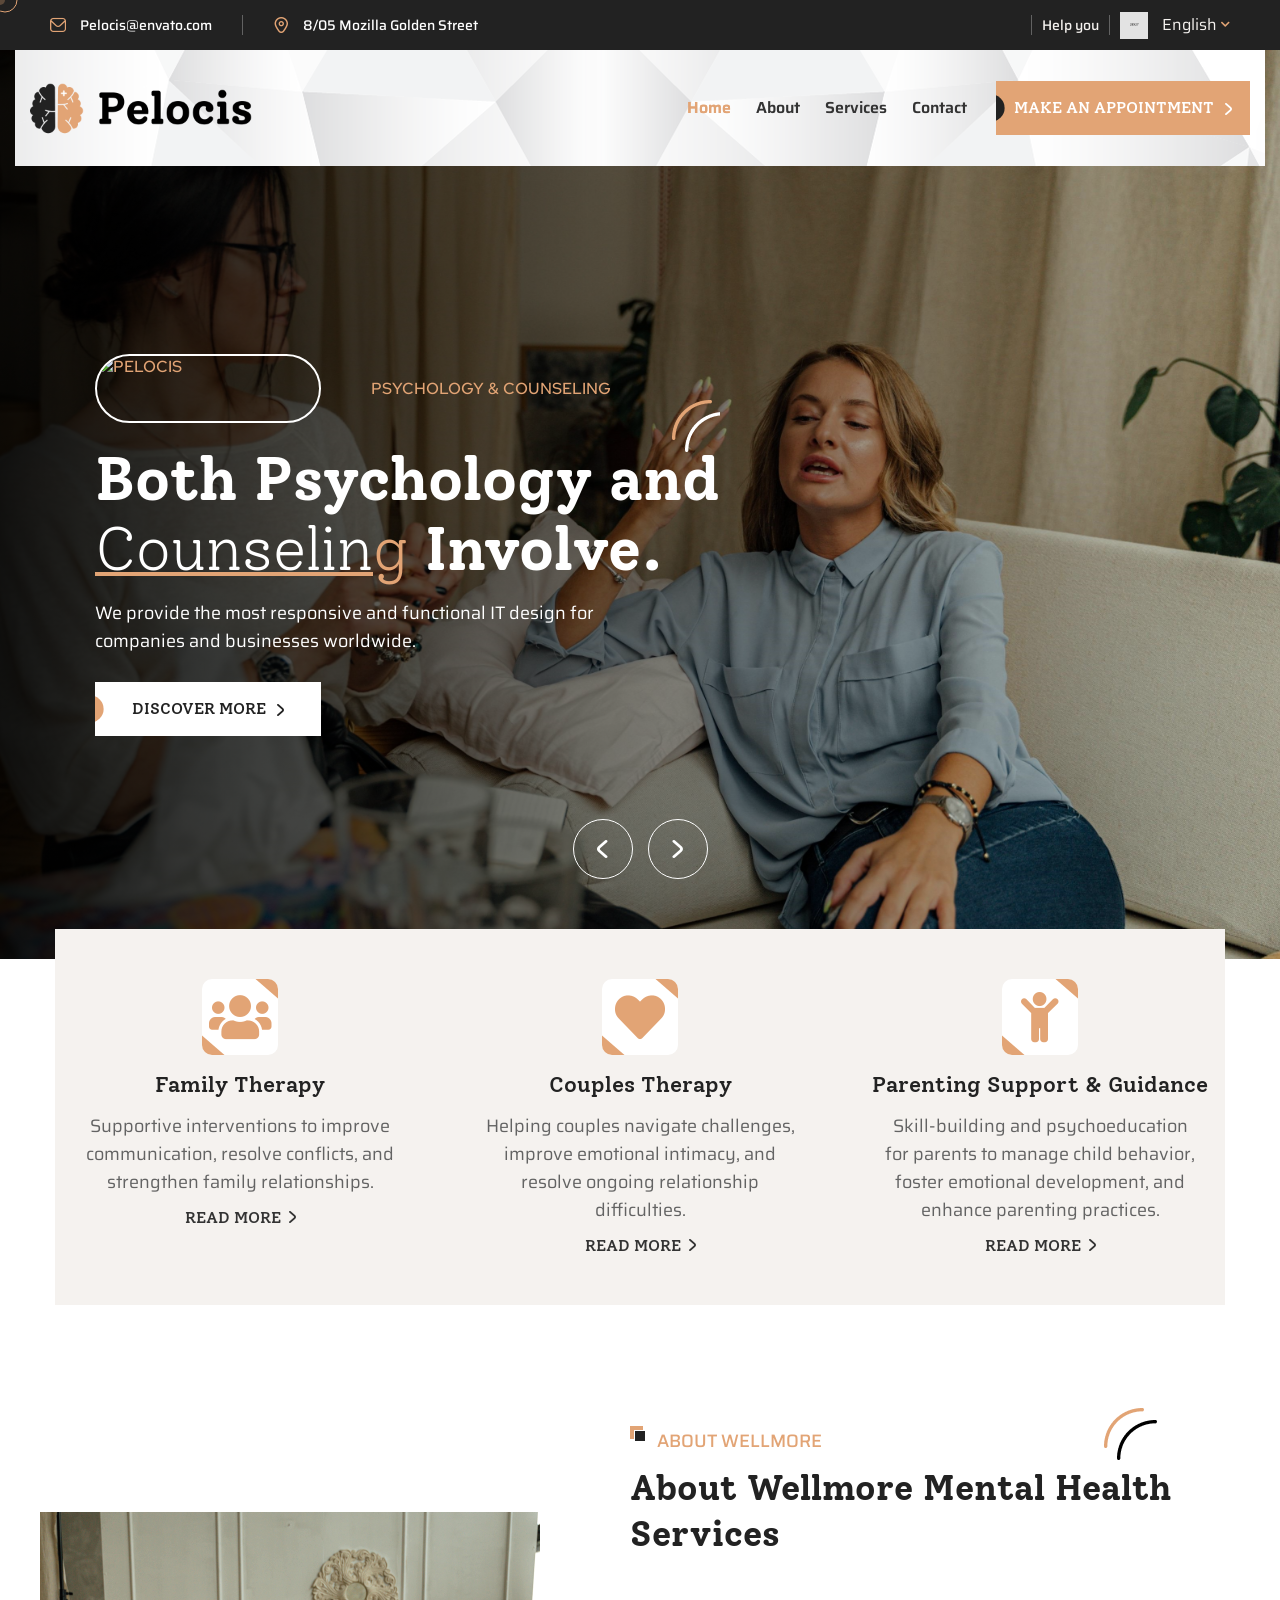
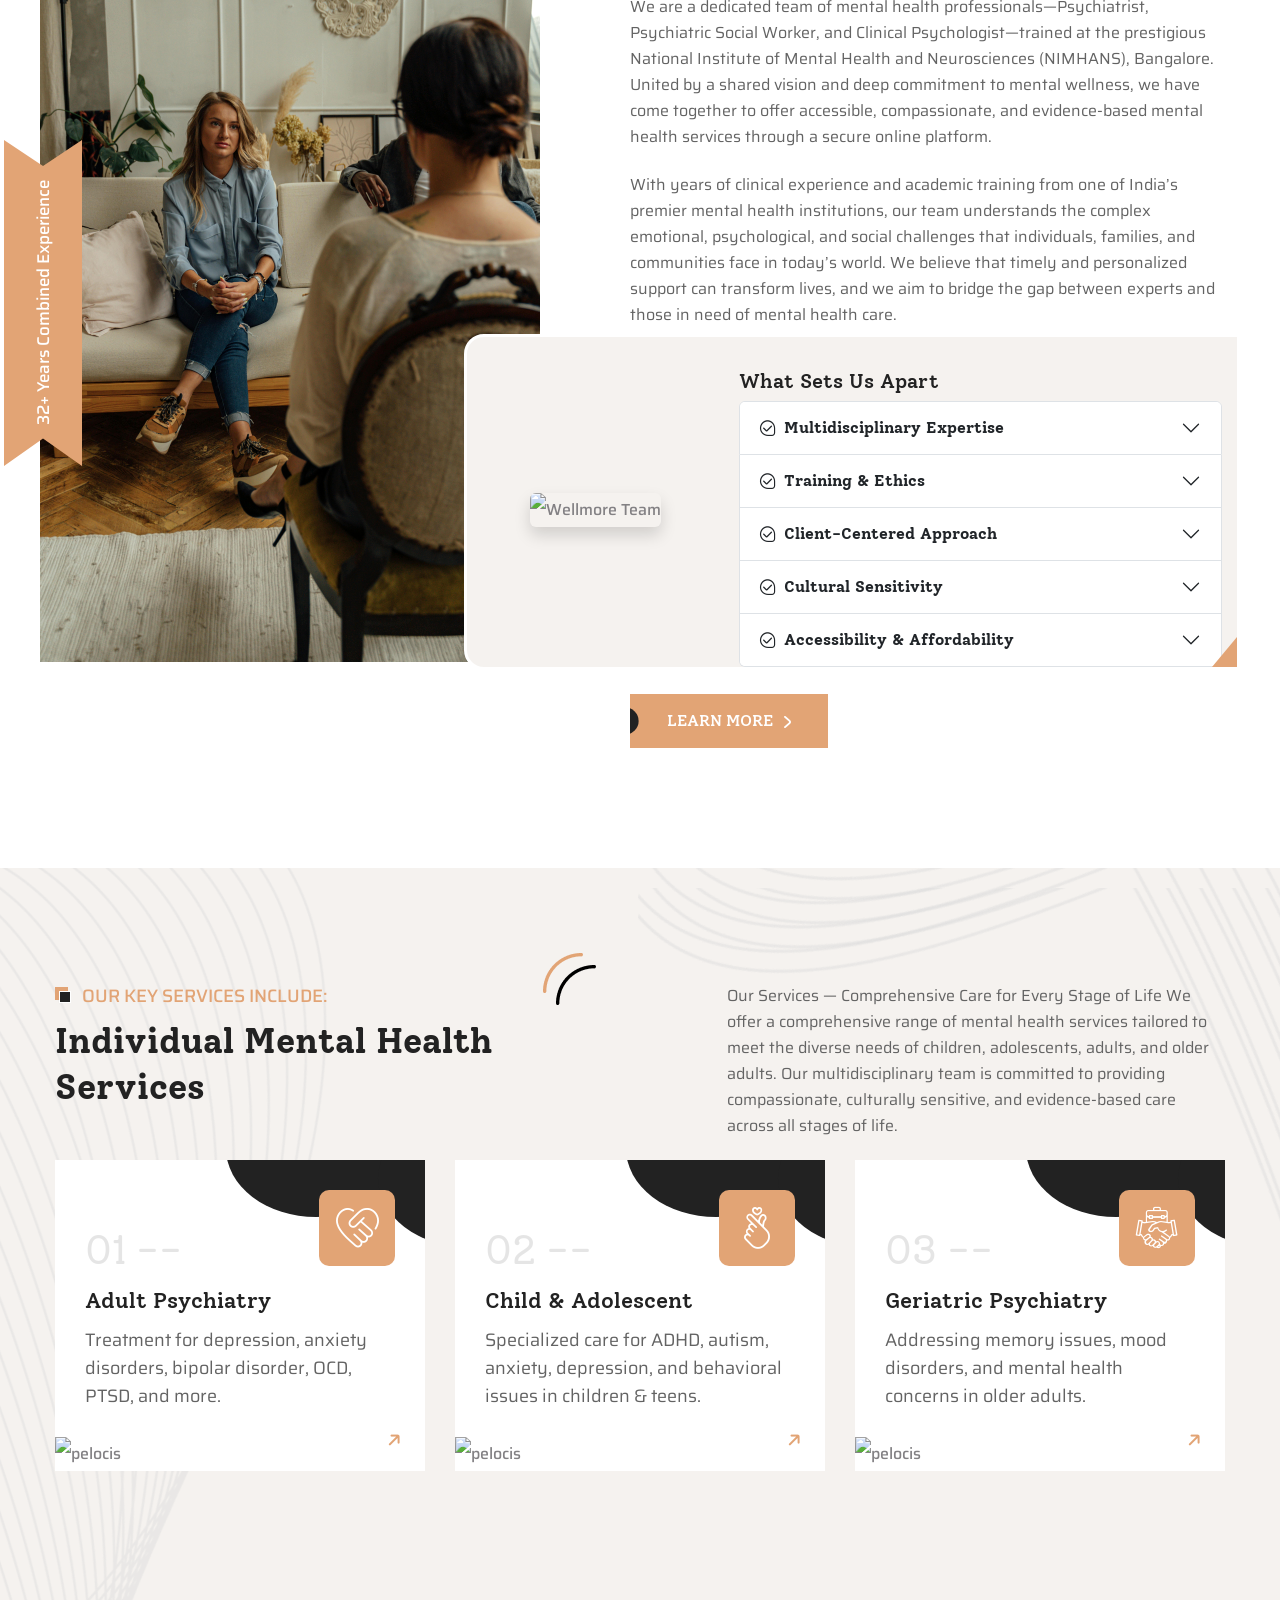
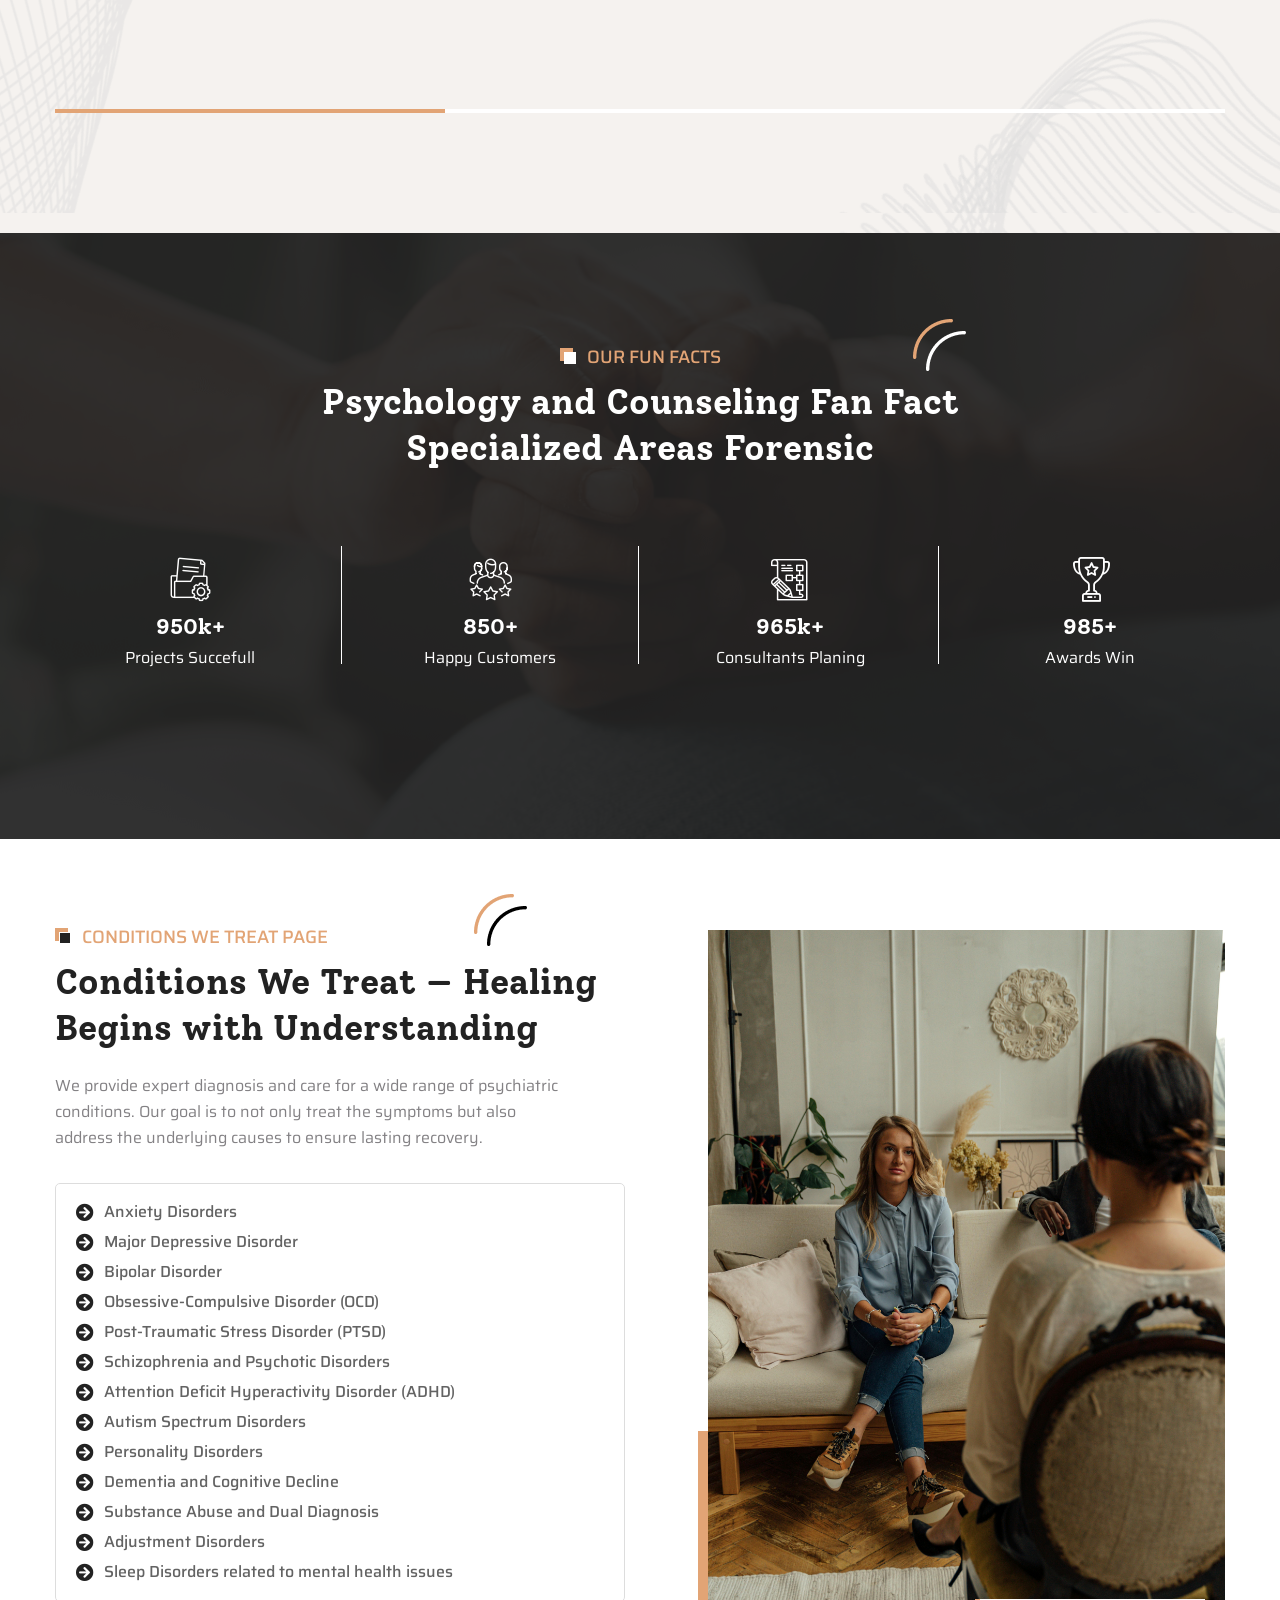
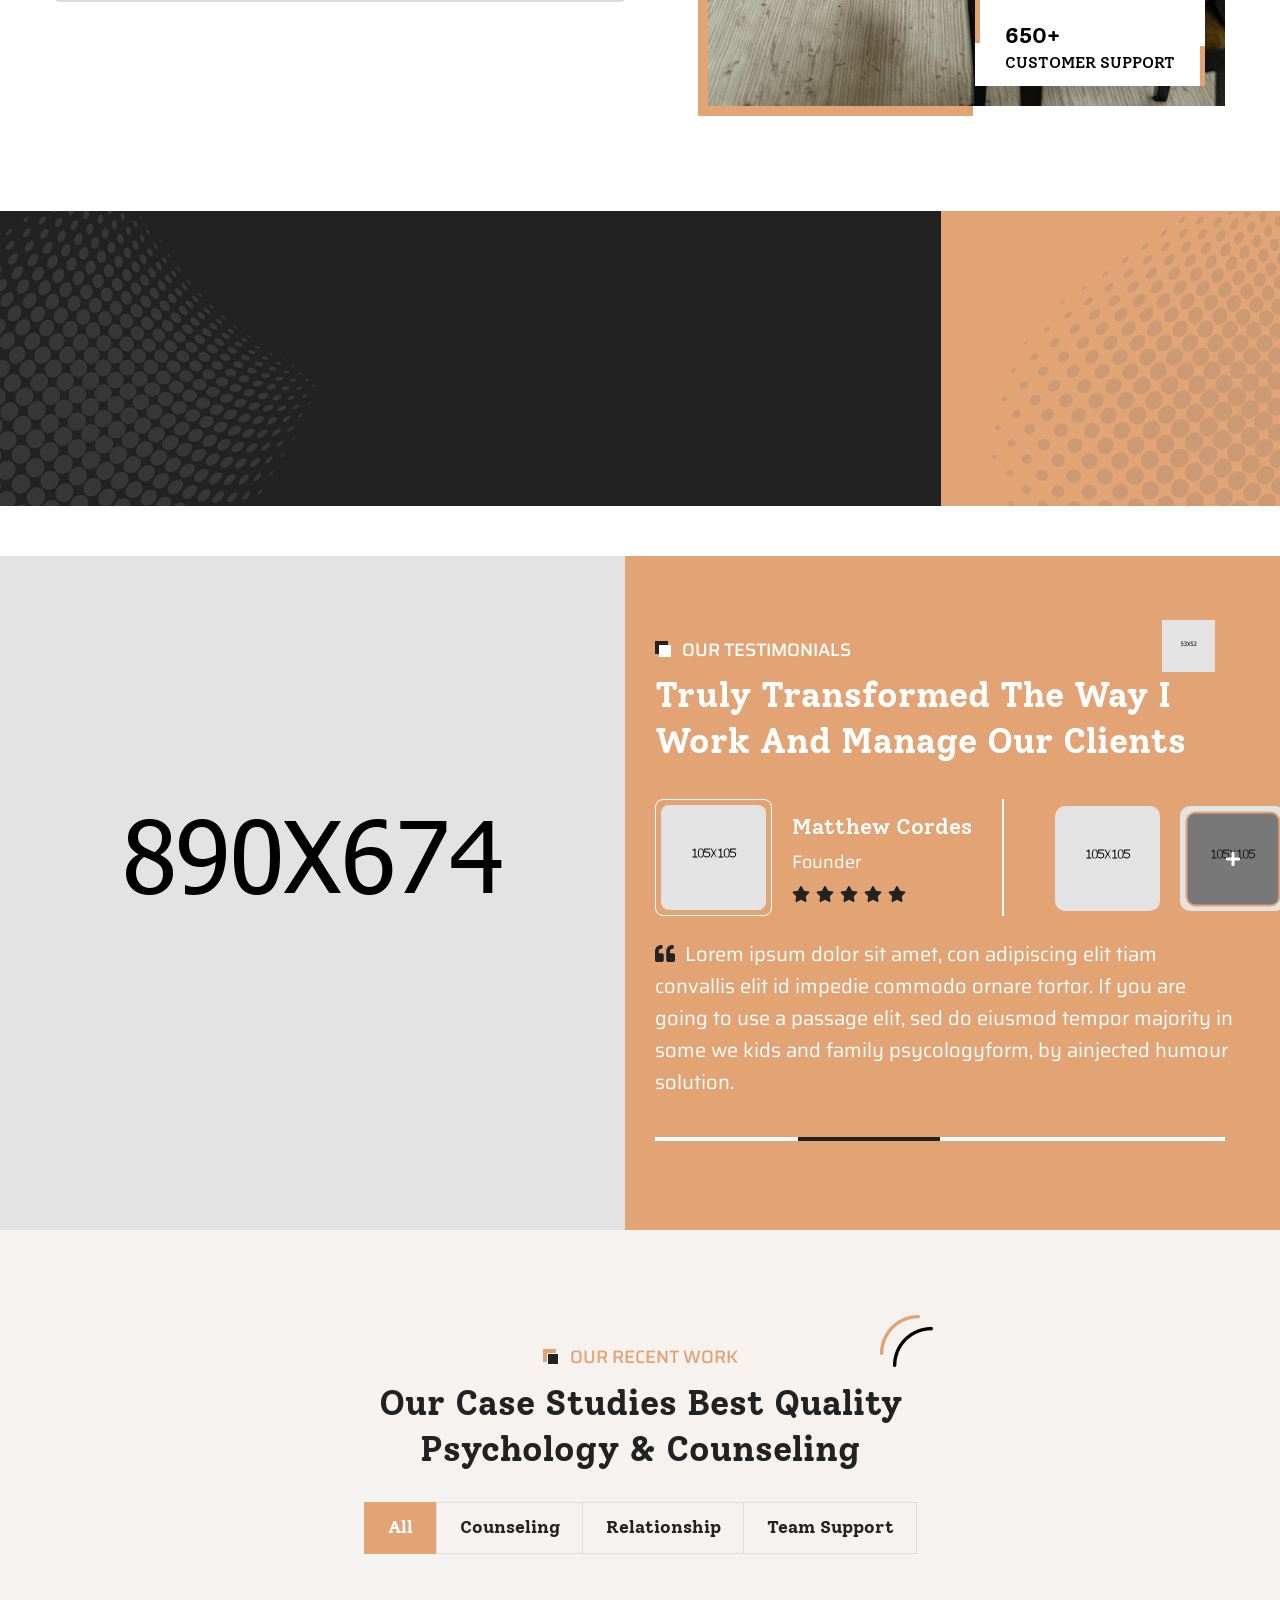
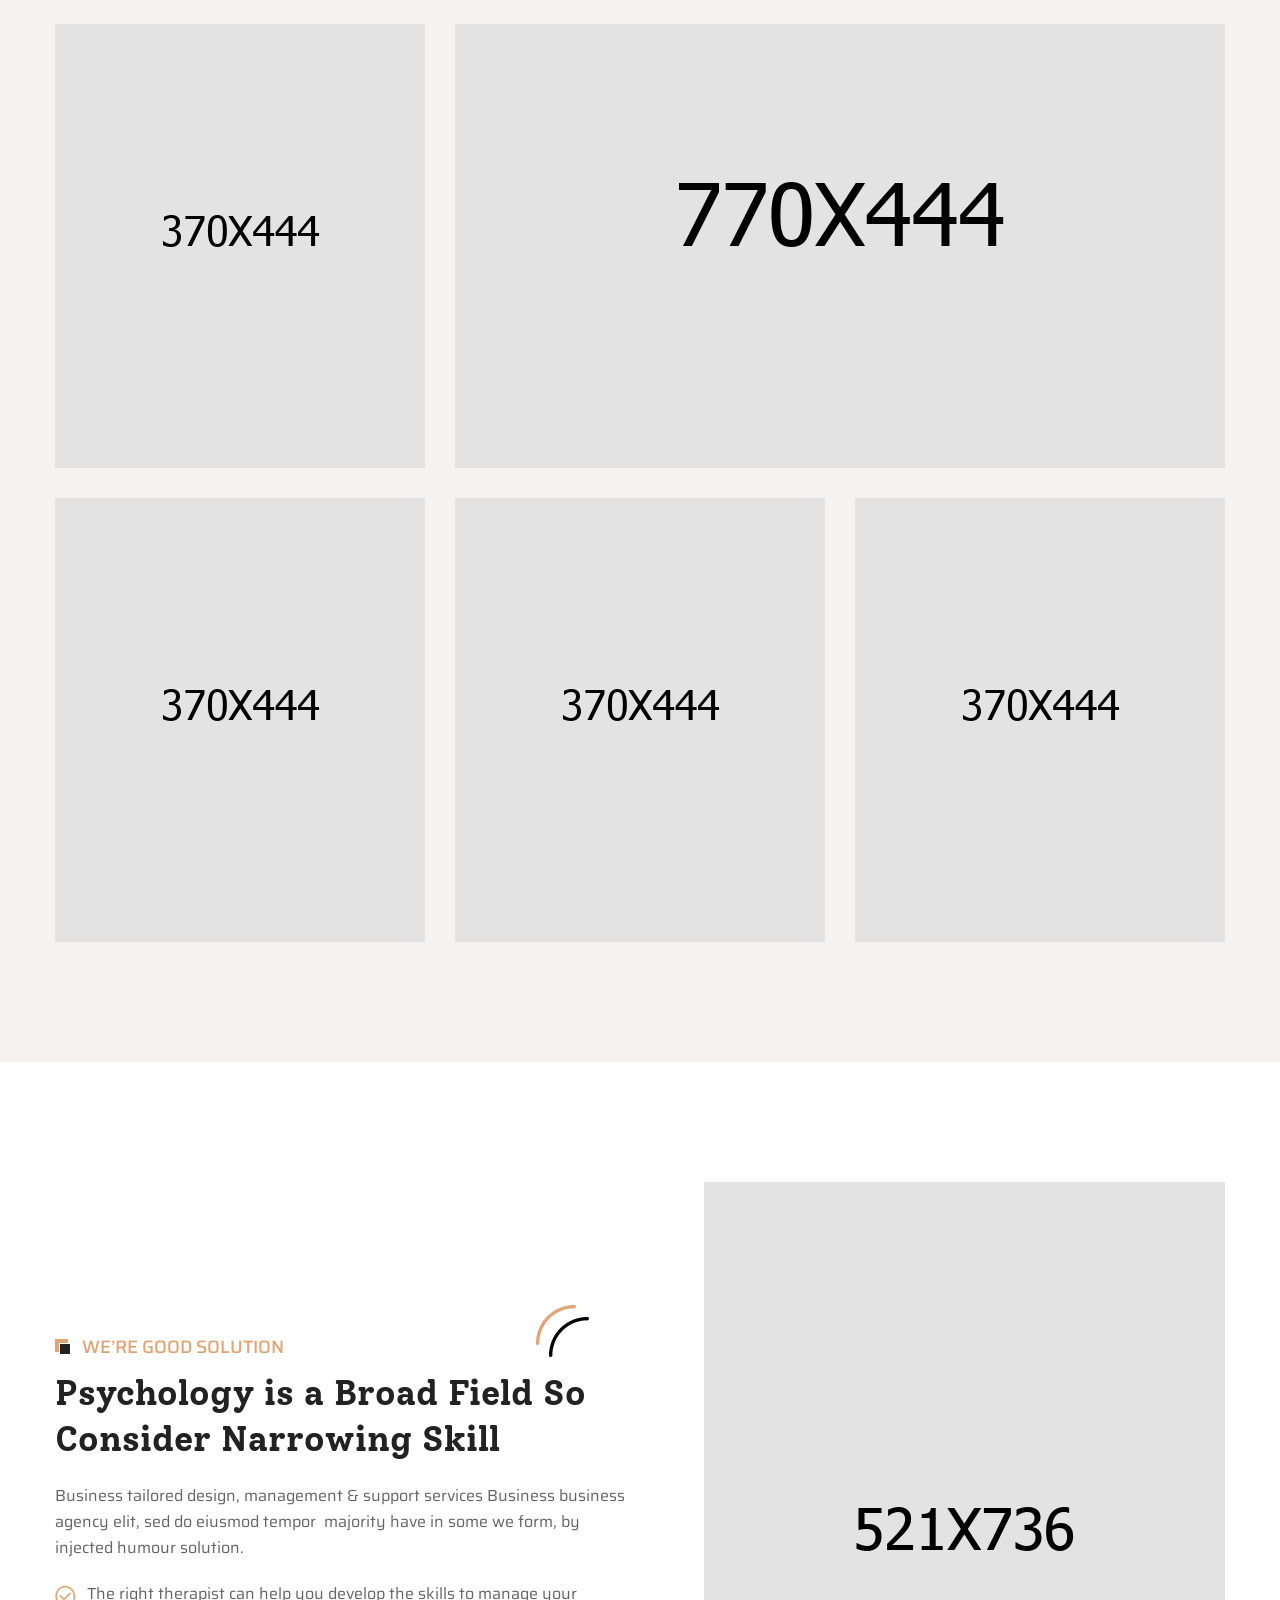
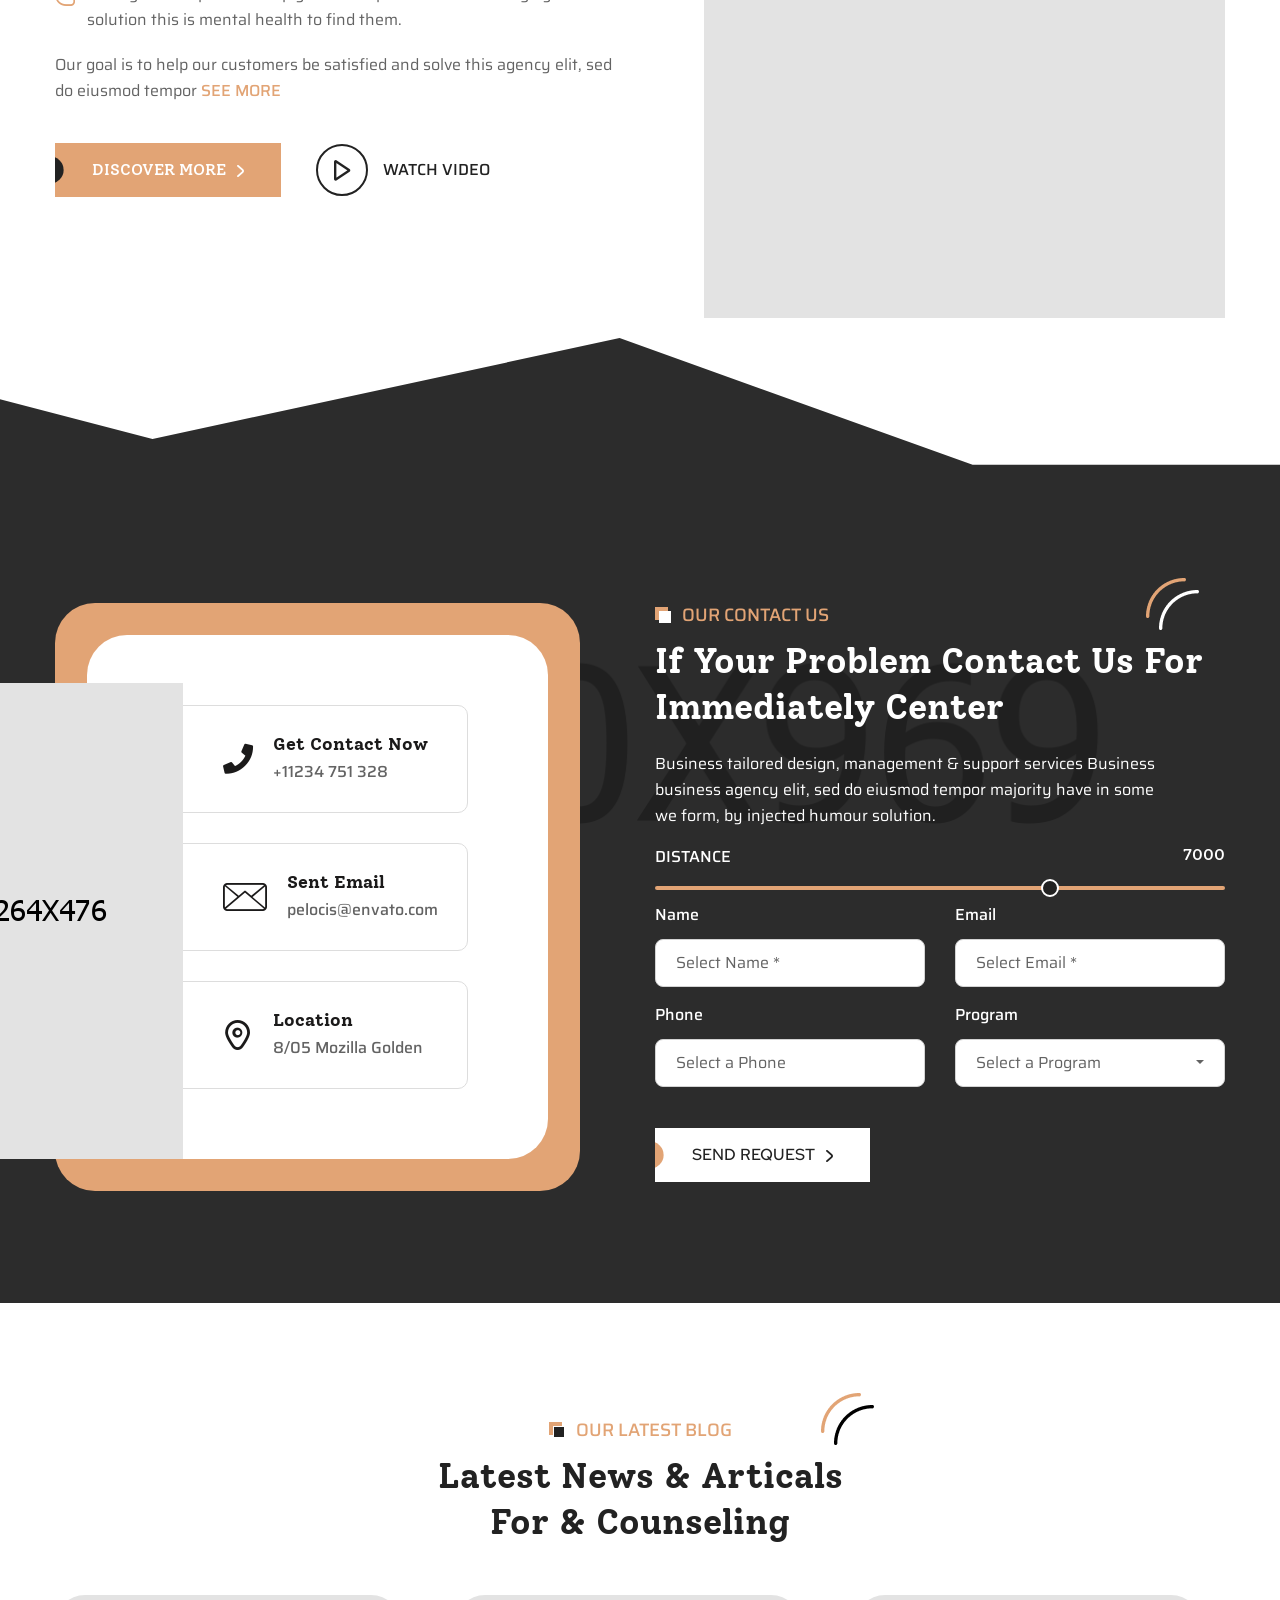
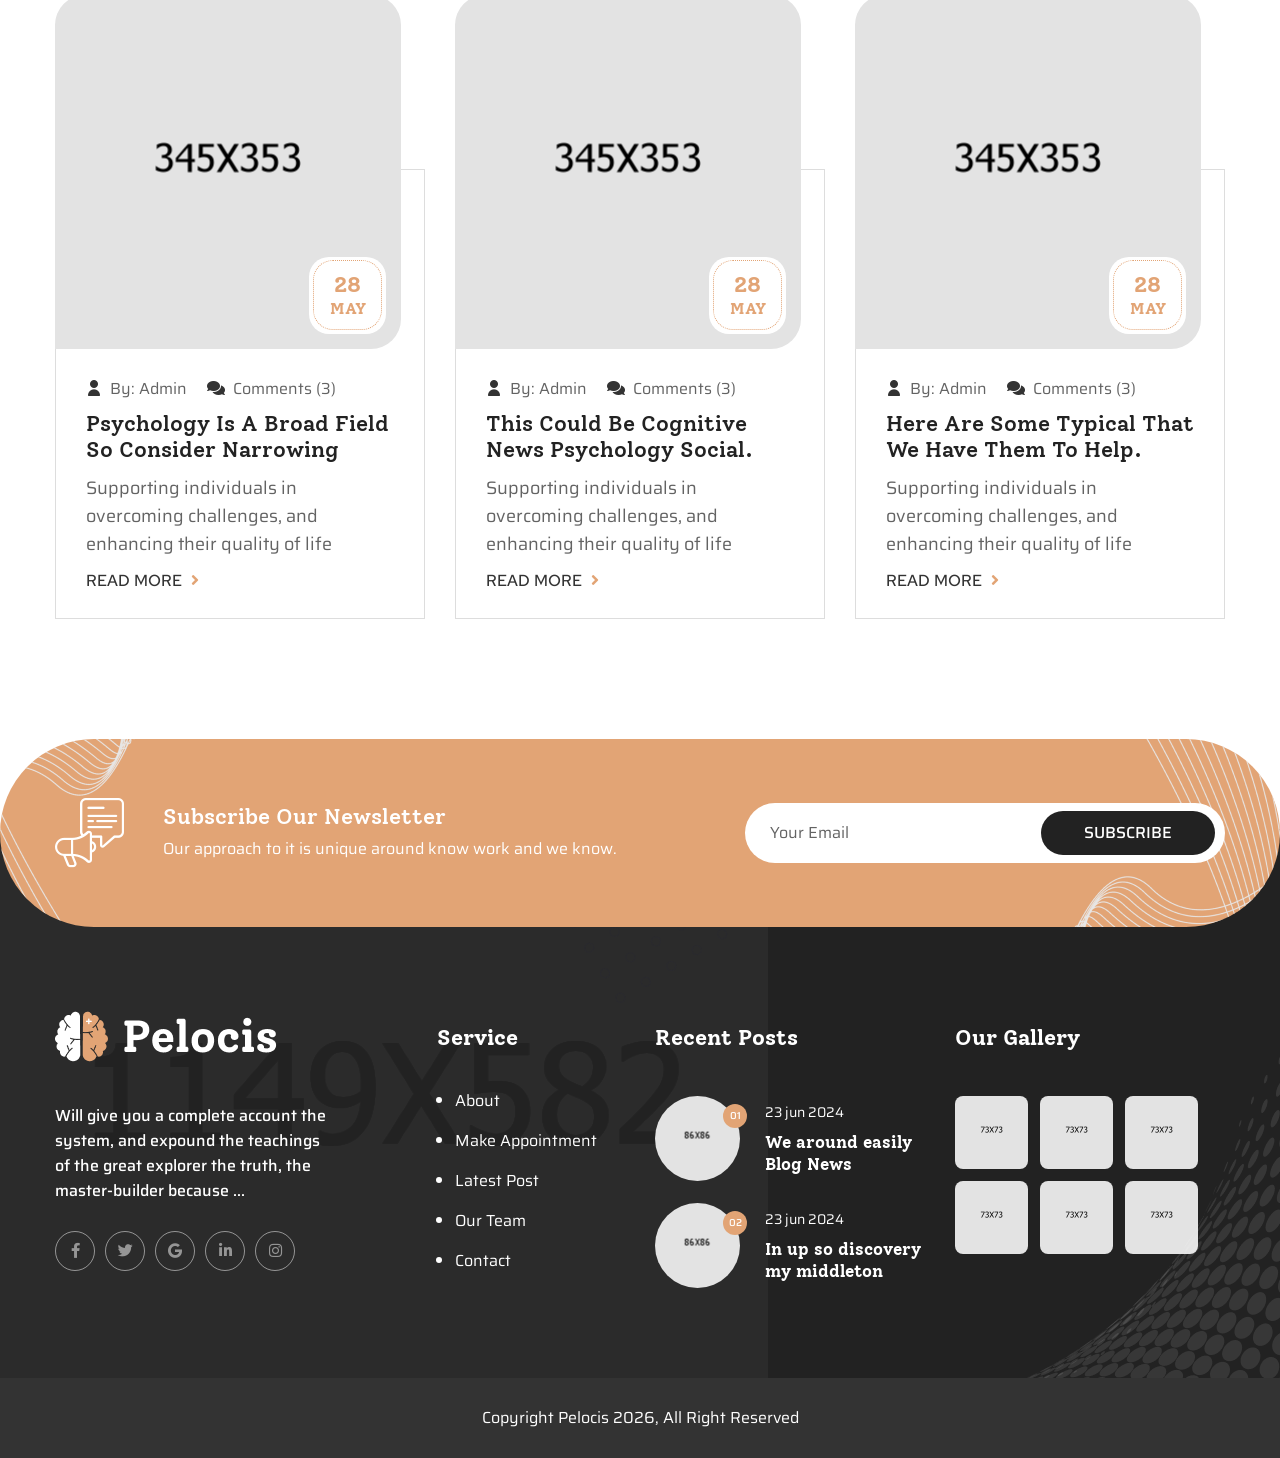
==== commit 867146a7: "Worked" ====
--- a/index.html
+++ b/index.html
@@ -4,7 +4,9 @@
 <head>
     <meta charset="UTF-8" />
     <meta name="viewport" content="width=device-width, initial-scale=1.0" />
-    <title>Wellmore Mental Health Services | Chennai | Sitemap & Overview</title>
+    <title>
+        Wellmore Mental Health Services | Chennai | Sitemap & Overview
+    </title>
     <!-- favicons Icons -->
     <link rel="apple-touch-icon" sizes="180x180" href="assets/images/favicons/apple-touch-icon.png" />
     <link rel="icon" type="image/png" sizes="32x32" href="assets/images/favicons/favicon-32x32.png" />
@@ -14,14 +16,14 @@
         content="Wellmore Mental Health Services in Chennai offers comprehensive psychological counseling, therapy, and mental wellness programs. Explore our sitemap for easy navigation to services, therapists, resources, and contact information." />
 
     <!-- fonts -->
-    <link rel="preconnect" href="https://fonts.googleapis.com">
-    <link rel="preconnect" href="https://fonts.gstatic.com" crossorigin>
+    <link rel="preconnect" href="https://fonts.googleapis.com" />
+    <link rel="preconnect" href="https://fonts.gstatic.com" crossorigin />
     <link
         href="https://fonts.googleapis.com/css2?family=Red+Hat+Text:ital,wght@0,300..700;1,300..700&family=Saira:ital,wght@0,100..900;1,100..900&family=Solway:wght@300;400;500;700;800&display=swap"
-        rel="stylesheet">
+        rel="stylesheet" />
     <link
         href="https://fonts.googleapis.com/css2?family=Bonheur+Royale&family=League+Spartan:wght@100..900&display=swap"
-        rel="stylesheet">
+        rel="stylesheet" />
 
     <link rel="stylesheet" href="assets/vendors/bootstrap/css/bootstrap.min.css" />
     <link rel="stylesheet" href="assets/vendors/bootstrap-select/bootstrap-select.min.css" />
@@ -44,63 +46,61 @@
 </head>
 
 <body class="custom-cursor">
-
     <div class="custom-cursor__cursor"></div>
     <div class="custom-cursor__cursor-two"></div>
 
     <div class="preloader">
-        <div class="preloader__image" style="background-image: url(assets/images/loader.png);"></div>
+        <div class="preloader__image" style="background-image: url(assets/images/loader.png)"></div>
     </div>
     <!-- /.preloader -->
     <div class="page-wrapper">
         <div class="topbar-one">
             <div class="container-fluid">
                 <div class="topbar-one__inner">
-                    <div class="topbar-one__inner__shape">
-                    </div>
+                    <div class="topbar-one__inner__shape"></div>
                     <ul class="list-unstyled topbar-one__info">
                         <li class="topbar-one__info__item">
                             <i class="icon-mail"></i>
                             <a href="mailto:Pelocis@envato.com">Pelocis@envato.com</a>
                         </li>
-                        <li class="topbar-one__info__item__divider">
-
-                        </li>
+                        <li class="topbar-one__info__item__divider"></li>
                         <li class="topbar-one__info__item">
                             <i class="icon-location"></i>
                             <a href="https://www.google.com/maps">8/05 Mozilla Golden Street</a>
                         </li>
-                    </ul><!-- /.list-unstyled topbar-one__info -->
+                    </ul>
+                    <!-- /.list-unstyled topbar-one__info -->
                     <div class="topbar-one__right">
                         <ul class="topbar-one__right__item">
-                          
                             <li class="topbar-one__right__item__divider"></li>
                             <li><a href="#">Help you</a></li>
                             <li class="topbar-one__right__item__divider"></li>
                             <li>
-                                <img src="assets/images/resources/flag.png" alt="flag">
+                                <img src="assets/images/resources/flag.png" alt="flag" />
                                 <select class="selectpicker" id="language-select">
                                     <option value="Select program 01">English</option>
                                     <option value="Select program 02">Bangla</option>
                                 </select>
                             </li>
                         </ul>
-                    </div><!-- /.topbar-one__right -->
+                    </div>
+                    <!-- /.topbar-one__right -->
                 </div>
             </div>
-        </div><!-- /.topbar-one -->
+        </div>
+        <!-- /.topbar-one -->
 
         <header class="main-header sticky-header sticky-header--normal">
             <div class="container-fluid">
                 <div class="main-header__inner">
                     <div class="main-header__logo">
                         <a href="index.html">
-                            <img src="assets/images/logo-dark.png" alt="Pelocis HTML" width="224">
+                            <img src="assets/images/logo-dark.png" alt="Pelocis HTML" width="224" />
                         </a>
-                    </div><!-- /.main-header__logo -->
+                    </div>
+                    <!-- /.main-header__logo -->
                     <nav class="main-header__nav main-menu d-flex">
                         <ul class="main-menu__list">
-
                             <li>
                                 <a href="index.html">Home</a>
                             </li>
@@ -113,7 +113,6 @@
                             <li>
                                 <a href="#">Contact</a>
                             </li>
-
                         </ul>
                         <div class="main-header__right">
                             <div class="mobile-nav__btn mobile-nav__toggler">
@@ -125,11 +124,16 @@
                             <a href="#" class="pelocis-btn main-header__btn">
                                 <span>make an appointment<i class="icon-right-arrow-white"></i></span>
                             </a><!-- /.thm-btn main-header__btn -->
-                        </div><!-- /.main-header__right -->
-                    </nav><!-- /.main-header__nav -->
-                </div><!-- /.main-header__inner -->
-            </div><!-- /.container-fluid -->
-        </header><!-- /.main-header -->
+                        </div>
+                        <!-- /.main-header__right -->
+                    </nav>
+                    <!-- /.main-header__nav -->
+                </div>
+                <!-- /.main-header__inner -->
+            </div>
+            <!-- /.container-fluid -->
+        </header>
+        <!-- /.main-header -->
 
         <!-- main-slider-start -->
         <section class="main-slider-one">
@@ -149,43 +153,48 @@
                 <div class="item">
                     <div class="main-slider-one__item">
                         <div class="main-slider-one__bg"
-                            style="background-image: url(assets/images/banner/banner-1.jpg);"></div>
+                            style="background-image: url(assets/images/banner/banner-1.jpg)"></div>
                         <svg xmlns="http://www.w3.org/2000/svg" xmlns:xlink="http://www.w3.org/1999/xlink">
-                            <circle class='circle0 steap' cx="50%" cy="55%" r="5.2%" />
-                            <circle class='circle1 steap' cx="50%" cy="55%" r="15.6%" />
-                            <circle class='circle2 steap' cx="50%" cy="55%" r="26%" />
-                            <circle class='circle3 steap' cx="50%" cy="55%" r="36.4%" />
-                            <circle class='circle4 steap' cx="50%" cy="55%" r="46.8%" />
-                            <circle class='circle5 steap' cx="50%" cy="55%" r="57%" />
-                            <circle class='circle6 steap' cx="50%" cy="55%" r="67.7%" />
-                            <circle class='circle7 steap' cx="50%" cy="55%" r="78.1%" />
-                            <circle class='circle8 steap' cx="50%" cy="55%" r="88.5%" />
-                            <circle class='circle9 steap' cx="50%" cy="55%" r="100%" />
+                            <circle class="circle0 steap" cx="50%" cy="55%" r="5.2%" />
+                            <circle class="circle1 steap" cx="50%" cy="55%" r="15.6%" />
+                            <circle class="circle2 steap" cx="50%" cy="55%" r="26%" />
+                            <circle class="circle3 steap" cx="50%" cy="55%" r="36.4%" />
+                            <circle class="circle4 steap" cx="50%" cy="55%" r="46.8%" />
+                            <circle class="circle5 steap" cx="50%" cy="55%" r="57%" />
+                            <circle class="circle6 steap" cx="50%" cy="55%" r="67.7%" />
+                            <circle class="circle7 steap" cx="50%" cy="55%" r="78.1%" />
+                            <circle class="circle8 steap" cx="50%" cy="55%" r="88.5%" />
+                            <circle class="circle9 steap" cx="50%" cy="55%" r="100%" />
                         </svg>
                         <div class="container h-100">
-                            <div class="row align-items-center h-100 ">
+                            <div class="row align-items-center h-100">
                                 <div class="col-md-12">
                                     <div class="main-slider-one__content">
                                         <h5 class="main-slider-one__sub-title">
-                                            <img src="https://bracketweb.com/pelocishtml/assets/images/resources/home-one-img-1.png" alt="pelocis" />
+                                            <img src="https://bracketweb.com/pelocishtml/assets/images/resources/home-one-img-1.png"
+                                                alt="pelocis" />
                                             Psychology & Counseling
                                         </h5>
                                         <!-- slider-sub-title -->
-                                        <h2 class="main-slider-one__title">Both Psychology and <br>
+                                        <h2 class="main-slider-one__title">
+                                            Both Psychology and <br />
                                             <span class="main-slider-one__title--thin">Counselin</span><span
-                                                class="main-slider-one__title--base">g</span> Involve.
+                                                class="main-slider-one__title--base">g</span>
+                                            Involve.
                                             <img src="assets/images/shapes/text-shape-1.png" alt="pelocis"
-                                                class="main-slider-one__title--shape">
+                                                class="main-slider-one__title--shape" />
                                         </h2>
                                         <!-- slider-title -->
                                         <p class="main-slider-one__text">
-                                            We provide the most responsive and functional IT design for <br>
+                                            We provide the most responsive and functional IT design
+                                            for <br />
                                             companies and businesses worldwide.
                                         </p>
                                         <div class="main-slider-one__btn">
-                                            <a href="" class="pelocis-btn"><span>Discover more <i
-                                                        class="icon-right-arrow-white"></i></span></a>
-                                        </div><!-- slider-btn -->
+                                            <a href="" class="pelocis-btn"><span>Discover more
+                                                    <i class="icon-right-arrow-white"></i></span></a>
+                                        </div>
+                                        <!-- slider-btn -->
                                     </div>
                                 </div>
                             </div>
@@ -195,43 +204,48 @@
                 <div class="item">
                     <div class="main-slider-one__item">
                         <div class="main-slider-one__bg"
-                            style="background-image: url(assets/images/banner/banner-2.jpg);"></div>
+                            style="background-image: url(assets/images/banner/banner-2.jpg)"></div>
                         <svg xmlns="http://www.w3.org/2000/svg" xmlns:xlink="http://www.w3.org/1999/xlink">
-                            <circle class='circle0 steap' cx="50%" cy="55%" r="5.2%" />
-                            <circle class='circle1 steap' cx="50%" cy="55%" r="15.6%" />
-                            <circle class='circle2 steap' cx="50%" cy="55%" r="26%" />
-                            <circle class='circle3 steap' cx="50%" cy="55%" r="36.4%" />
-                            <circle class='circle4 steap' cx="50%" cy="55%" r="46.8%" />
-                            <circle class='circle5 steap' cx="50%" cy="55%" r="57%" />
-                            <circle class='circle6 steap' cx="50%" cy="55%" r="67.7%" />
-                            <circle class='circle7 steap' cx="50%" cy="55%" r="78.1%" />
-                            <circle class='circle8 steap' cx="50%" cy="55%" r="88.5%" />
-                            <circle class='circle9 steap' cx="50%" cy="55%" r="100%" />
+                            <circle class="circle0 steap" cx="50%" cy="55%" r="5.2%" />
+                            <circle class="circle1 steap" cx="50%" cy="55%" r="15.6%" />
+                            <circle class="circle2 steap" cx="50%" cy="55%" r="26%" />
+                            <circle class="circle3 steap" cx="50%" cy="55%" r="36.4%" />
+                            <circle class="circle4 steap" cx="50%" cy="55%" r="46.8%" />
+                            <circle class="circle5 steap" cx="50%" cy="55%" r="57%" />
+                            <circle class="circle6 steap" cx="50%" cy="55%" r="67.7%" />
+                            <circle class="circle7 steap" cx="50%" cy="55%" r="78.1%" />
+                            <circle class="circle8 steap" cx="50%" cy="55%" r="88.5%" />
+                            <circle class="circle9 steap" cx="50%" cy="55%" r="100%" />
                         </svg>
                         <div class="container h-100">
-                            <div class="row align-items-center h-100 ">
+                            <div class="row align-items-center h-100">
                                 <div class="col-md-12">
                                     <div class="main-slider-one__content">
                                         <h5 class="main-slider-one__sub-title">
-                                            <img src="https://bracketweb.com/pelocishtml/assets/images/resources/home-one-img-1.png" alt="pelocis" />
+                                            <img src="https://bracketweb.com/pelocishtml/assets/images/resources/home-one-img-1.png"
+                                                alt="pelocis" />
                                             Psychology & Counseling
                                         </h5>
                                         <!-- slider-sub-title -->
-                                        <h2 class="main-slider-one__title">Both Psychology and <br>
+                                        <h2 class="main-slider-one__title">
+                                            Both Psychology and <br />
                                             <span class="main-slider-one__title--thin">Counselin</span><span
-                                                class="main-slider-one__title--base">g</span> Involve.
+                                                class="main-slider-one__title--base">g</span>
+                                            Involve.
                                             <img src="assets/images/shapes/text-shape-1.png" alt="pelocis"
-                                                class="main-slider-one__title--shape">
+                                                class="main-slider-one__title--shape" />
                                         </h2>
                                         <!-- slider-title -->
                                         <p class="main-slider-one__text">
-                                            We provide the most responsive and functional IT design for <br>
+                                            We provide the most responsive and functional IT design
+                                            for <br />
                                             companies and businesses worldwide.
                                         </p>
                                         <div class="main-slider-one__btn">
-                                            <a href="" class="pelocis-btn"><span>Discover more <i
-                                                        class="icon-right-arrow-white"></i></span></a>
-                                        </div><!-- slider-btn -->
+                                            <a href="" class="pelocis-btn"><span>Discover more
+                                                    <i class="icon-right-arrow-white"></i></span></a>
+                                        </div>
+                                        <!-- slider-btn -->
                                     </div>
                                 </div>
                             </div>
@@ -254,7 +268,8 @@
                                 </div>
                                 <h2 class="feature-card__title">Family Therapy</h2>
                                 <p class="feature-card__text">
-                                    Supportive interventions to improve communication, resolve conflicts, and strengthen family relationships.
+                                    Supportive interventions to improve communication, resolve
+                                    conflicts, and strengthen family relationships.
                                 </p>
                                 <a href="#" class="feature-card__link"><span>Read More </span><i
                                         class="icon-right-arrow-white"></i></a>
@@ -267,7 +282,8 @@
                                 </div>
                                 <h2 class="feature-card__title">Couples Therapy</h2>
                                 <p class="feature-card__text">
-                                    Helping couples navigate challenges, improve emotional intimacy, and resolve ongoing relationship difficulties.
+                                    Helping couples navigate challenges, improve emotional
+                                    intimacy, and resolve ongoing relationship difficulties.
                                 </p>
                                 <a href="#" class="feature-card__link"><span>Read More </span><i
                                         class="icon-right-arrow-white"></i></a>
@@ -278,9 +294,13 @@
                                 <div class="feature-card__icon">
                                     <i class="fas fa-child"></i>
                                 </div>
-                                <h2 class="feature-card__title">Parenting Support & Guidance</h2>
+                                <h2 class="feature-card__title">
+                                    Parenting Support & Guidance
+                                </h2>
                                 <p class="feature-card__text">
-                                    Skill-building and psychoeducation for parents to manage child behavior, foster emotional development, and enhance parenting practices.
+                                    Skill-building and psychoeducation for parents to manage
+                                    child behavior, foster emotional development, and enhance
+                                    parenting practices.
                                 </p>
                                 <a href="#" class="feature-card__link"><span>Read More </span><i
                                         class="icon-right-arrow-white"></i></a>
@@ -290,7 +310,7 @@
                 </div>
             </div>
         </section>
-        
+
         <!-- Feature End -->
         <section class="about-one">
             <div class="container">
@@ -298,10 +318,12 @@
                     <!-- Image Column -->
                     <div class="col-lg-5 d-flex justify-content-center mb-4 mb-lg-0">
                         <div class="about-one__image wow fadeInUp" data-wow-duration="1500ms" data-wow-delay="000ms">
-                            <img style="width: 500px;" src="assets/images/aboutus/about-us-img.jpg" alt="Wellmore Mental Health Services" class="img-fluid">
+                            <img style="width: 500px" src="assets/images/aboutus/about-us-img.jpg"
+                                alt="Wellmore Mental Health Services" class="img-fluid" />
                             <div class="about-one__shape--one count-box mt-3 text-center">
                                 <p class="about-one__experiance mb-0">
-                                    <span class="count-text" data-stop="32" data-speed="2500"></span>+ Years Combined Experience
+                                    <span class="count-text" data-stop="32" data-speed="2500"></span>+ Years Combined
+                                    Experience
                                 </p>
                             </div>
                         </div>
@@ -313,57 +335,85 @@
                                 <div class="sec-title">
                                     <div class="sec-title__shape mb-2"></div>
                                     <h6 class="sec-title__tagline mb-1">ABOUT WELLMORE</h6>
-                                    <h3 class="sec-title__title mb-0">About Wellmore Mental Health Services</h3>
-                                </div>
-                                <img src="assets/images/shapes/text-shape-2.png" alt="Wellmore" class="about-one__title__shape mt-2">
+                                    <h3 class="sec-title__title mb-0">
+                                        About Wellmore Mental Health Services
+                                    </h3>
+                                </div>
+                                <img src="assets/images/shapes/text-shape-2.png" alt="Wellmore"
+                                    class="about-one__title__shape mt-2" />
                             </div>
                             <p class="about-one__text">
-                                We are a dedicated team of mental health professionals—Psychiatrist, Psychiatric Social Worker, and Clinical Psychologist—trained at the prestigious National Institute of Mental Health and Neurosciences (NIMHANS), Bangalore. United by a shared vision and deep commitment to mental wellness, we have come together to offer accessible, compassionate, and evidence-based mental health services through a secure online platform.
+                                We are a dedicated team of mental health
+                                professionals—Psychiatrist, Psychiatric Social Worker, and
+                                Clinical Psychologist—trained at the prestigious National
+                                Institute of Mental Health and Neurosciences (NIMHANS),
+                                Bangalore. United by a shared vision and deep commitment to
+                                mental wellness, we have come together to offer accessible,
+                                compassionate, and evidence-based mental health services
+                                through a secure online platform.
                             </p>
                             <p class="about-one__text">
-                                With years of clinical experience and academic training from one of India’s premier mental health institutions, our team understands the complex emotional, psychological, and social challenges that individuals, families, and communities face in today’s world. We believe that timely and personalized support can transform lives, and we aim to bridge the gap between experts and those in need of mental health care.
+                                With years of clinical experience and academic training from
+                                one of India’s premier mental health institutions, our team
+                                understands the complex emotional, psychological, and social
+                                challenges that individuals, families, and communities face in
+                                today’s world. We believe that timely and personalized support
+                                can transform lives, and we aim to bridge the gap between
+                                experts and those in need of mental health care.
                             </p>
                             <div class="about-one__content__box row align-items-center g-3">
                                 <div class="col-md-4 d-flex justify-content-center">
-                                    <img src="assets/images/resources/about-img-2.png" alt="Wellmore Team" class="img-fluid rounded shadow">
+                                    <img src="https://bracketweb.com/pelocishtml/assets/images/resources/about-img-2.png"
+                                        alt="Wellmore Team" class="img-fluid rounded shadow" />
                                 </div>
                                 <div class="col-md-8">
                                     <h5 class="mt-3 mb-2">What Sets Us Apart</h5>
                                     <div class="accordion" id="aboutAccordion">
                                         <div class="accordion-item">
                                             <h2 class="accordion-header" id="headingOne">
-                                                <button class="accordion-button collapsed" type="button" data-bs-toggle="collapse" data-bs-target="#collapseOne" aria-expanded="false" aria-controls="collapseOne">
+                                                <button class="accordion-button collapsed" type="button"
+                                                    data-bs-toggle="collapse" data-bs-target="#collapseOne"
+                                                    aria-expanded="false" aria-controls="collapseOne">
                                                     <span class="icon-arrow-circle-check me-2"></span>
                                                     <strong>Multidisciplinary Expertise</strong>
                                                 </button>
                                             </h2>
-                                            <div id="collapseOne" class="accordion-collapse collapse" aria-labelledby="headingOne" data-bs-parent="#aboutAccordion">
+                                            <div id="collapseOne" class="accordion-collapse collapse"
+                                                aria-labelledby="headingOne" data-bs-parent="#aboutAccordion">
                                                 <div class="accordion-body">
-                                                    A holistic approach with specialists working collaboratively to offer mental health care.
+                                                    A holistic approach with specialists working
+                                                    collaboratively to offer mental health care.
                                                 </div>
                                             </div>
                                         </div>
                                         <div class="accordion-item">
                                             <h2 class="accordion-header" id="headingTwo">
-                                                <button class="accordion-button collapsed" type="button" data-bs-toggle="collapse" data-bs-target="#collapseTwo" aria-expanded="false" aria-controls="collapseTwo">
+                                                <button class="accordion-button collapsed" type="button"
+                                                    data-bs-toggle="collapse" data-bs-target="#collapseTwo"
+                                                    aria-expanded="false" aria-controls="collapseTwo">
                                                     <span class="icon-arrow-circle-check me-2"></span>
                                                     <strong>Training & Ethics</strong>
                                                 </button>
                                             </h2>
-                                            <div id="collapseTwo" class="accordion-collapse collapse" aria-labelledby="headingTwo" data-bs-parent="#aboutAccordion">
+                                            <div id="collapseTwo" class="accordion-collapse collapse"
+                                                aria-labelledby="headingTwo" data-bs-parent="#aboutAccordion">
                                                 <div class="accordion-body">
-                                                    Grounded in the highest standards of clinical ethics and evidence-based practice.
+                                                    Grounded in the highest standards of clinical ethics
+                                                    and evidence-based practice.
                                                 </div>
                                             </div>
                                         </div>
                                         <div class="accordion-item">
                                             <h2 class="accordion-header" id="headingThree">
-                                                <button class="accordion-button collapsed" type="button" data-bs-toggle="collapse" data-bs-target="#collapseThree" aria-expanded="false" aria-controls="collapseThree">
+                                                <button class="accordion-button collapsed" type="button"
+                                                    data-bs-toggle="collapse" data-bs-target="#collapseThree"
+                                                    aria-expanded="false" aria-controls="collapseThree">
                                                     <span class="icon-arrow-circle-check me-2"></span>
                                                     <strong>Client-Centered Approach</strong>
                                                 </button>
                                             </h2>
-                                            <div id="collapseThree" class="accordion-collapse collapse" aria-labelledby="headingThree" data-bs-parent="#aboutAccordion">
+                                            <div id="collapseThree" class="accordion-collapse collapse"
+                                                aria-labelledby="headingThree" data-bs-parent="#aboutAccordion">
                                                 <div class="accordion-body">
                                                     Respect for your values, privacy, and pace.
                                                 </div>
@@ -371,27 +421,37 @@
                                         </div>
                                         <div class="accordion-item">
                                             <h2 class="accordion-header" id="headingFour">
-                                                <button class="accordion-button collapsed" type="button" data-bs-toggle="collapse" data-bs-target="#collapseFour" aria-expanded="false" aria-controls="collapseFour">
+                                                <button class="accordion-button collapsed" type="button"
+                                                    data-bs-toggle="collapse" data-bs-target="#collapseFour"
+                                                    aria-expanded="false" aria-controls="collapseFour">
                                                     <span class="icon-arrow-circle-check me-2"></span>
                                                     <strong>Cultural Sensitivity</strong>
                                                 </button>
                                             </h2>
-                                            <div id="collapseFour" class="accordion-collapse collapse" aria-labelledby="headingFour" data-bs-parent="#aboutAccordion">
+                                            <div id="collapseFour" class="accordion-collapse collapse"
+                                                aria-labelledby="headingFour" data-bs-parent="#aboutAccordion">
                                                 <div class="accordion-body">
-                                                    Our services are designed to be inclusive, acknowledging and integrating the cultural values and life contexts of each individual.
+                                                    Our services are designed to be inclusive,
+                                                    acknowledging and integrating the cultural values
+                                                    and life contexts of each individual.
                                                 </div>
                                             </div>
                                         </div>
                                         <div class="accordion-item">
                                             <h2 class="accordion-header" id="headingFive">
-                                                <button class="accordion-button collapsed" type="button" data-bs-toggle="collapse" data-bs-target="#collapseFive" aria-expanded="false" aria-controls="collapseFive">
+                                                <button class="accordion-button collapsed" type="button"
+                                                    data-bs-toggle="collapse" data-bs-target="#collapseFive"
+                                                    aria-expanded="false" aria-controls="collapseFive">
                                                     <span class="icon-arrow-circle-check me-2"></span>
                                                     <strong>Accessibility & Affordability</strong>
                                                 </button>
                                             </h2>
-                                            <div id="collapseFive" class="accordion-collapse collapse" aria-labelledby="headingFive" data-bs-parent="#aboutAccordion">
+                                            <div id="collapseFive" class="accordion-collapse collapse"
+                                                aria-labelledby="headingFive" data-bs-parent="#aboutAccordion">
                                                 <div class="accordion-body">
-                                                    With flexible fee structures based on socioeconomic background, we ensure mental health support is not a luxury but a right.
+                                                    With flexible fee structures based on socioeconomic
+                                                    background, we ensure mental health support is not a
+                                                    luxury but a right.
                                                 </div>
                                             </div>
                                         </div>
@@ -405,38 +465,45 @@
                             </div>
                         </div>
                     </div>
-                </div><!-- /.row -->
-            </div><!-- /.container -->
+                </div>
+                <!-- /.row -->
+            </div>
+            <!-- /.container -->
         </section>
 
         <!-- service-one-home -->
         <section class="service-one-home">
-            <img src="assets/images/shapes/home-services-shape-1.png" alt="pelocis" class="service-one-home__shape-one">
-            <img src="assets/images/shapes/home-services-shape-2.png" alt="pelocis" class="service-one-home__shape-two">
+            <img src="assets/images/shapes/home-services-shape-1.png" alt="pelocis"
+                class="service-one-home__shape-one" />
+            <img src="assets/images/shapes/home-services-shape-2.png" alt="pelocis"
+                class="service-one-home__shape-two" />
             <img src="assets/images/shapes/home-services-shape-3.png" alt="pelocis"
-                class="service-one-home__shape-three">
+                class="service-one-home__shape-three" />
             <div class="container">
                 <div class="row align-items-center justify-content-between">
                     <div class="service-one-home__title">
                         <div class="sec-title">
-
-
-
-                            <div class="sec-title__shape">
-                            </div>
-                            <h6 class="sec-title__tagline">OUR BEST SERVICE</h6><!-- /.sec-title__tagline -->
-
-                            <h3 class="sec-title__title">Develop a Marketing Strategy To Promote Psychology Service</h3>
+                            <div class="sec-title__shape"></div>
+                            <h6 class="sec-title__tagline">Our Key Services Include:</h6>
+                            <!-- /.sec-title__tagline -->
+
+                            <h3 class="sec-title__title">
+                                Individual Mental Health Services
+                            </h3>
                             <!-- /.sec-title__title -->
-                        </div><!-- /.sec-title -->
+                        </div>
+                        <!-- /.sec-title -->
                         <img src="assets/images/shapes/text-shape-2.png" alt="pelocis"
-                            class="service-one-home__title__shape">
+                            class="service-one-home__title__shape" />
                     </div>
                     <div class="service-one-home__text">
                         <p>
-                            Business tailored design, management & support services Business
-                            business agency elit, sed do eiusmod tempor  majority have
-                            in some we form, by injected humour solution.
+                            Our Services — Comprehensive Care for Every Stage of Life We
+                            offer a comprehensive range of mental health services tailored
+                            to meet the diverse needs of children, adolescents, adults, and
+                            older adults. Our multidisciplinary team is committed to
+                            providing compassionate, culturally sensitive, and
+                            evidence-based care across all stages of life.
                         </p>
                     </div>
                 </div>
@@ -466,226 +533,253 @@
                             <div class="home-services__card__shape--one"></div>
                             <div class="home-services__card__shape--two"></div>
                             <div class="home-services__card__content">
-                                <div class="home-services__card__icon"> <i class="icon-partnership"></i></div>
+                                <div class="home-services__card__icon">
+                                    <i class="icon-partnership"></i>
+                                </div>
                                 <h4 class="home-services__card__count">--</h4>
-                                <h2 class="home-services__card__title"><a href="">Cognitive
-                                        Psychology</a></h2>
+                                <h2 class="home-services__card__title">
+                                    <a href="">Adult Psychiatry</a>
+                                </h2>
                                 <p class="home-services__card__text">
-                                    Supporting individuals in overcoming challenges, and enhancing their quality of life
-                                    whether it's
+                                    Treatment for depression, anxiety disorders, bipolar
+                                    disorder, OCD, PTSD, and more.
                                 </p>
                             </div>
                             <div class="home-services__card__image">
-                                <img src="assets/images/resources/service-1-1.png" alt="pelocis">
+                                <img src="https://images.pexels.com/photos/4101143/pexels-photo-4101143.jpeg" alt="pelocis" />
                                 <div class="home-services__card__hover">
                                     <a href="" class="home-services__card__hover-link"><i
                                             class="icon-arrow-small-right"></i></a>
                                 </div>
-                                <a href="" class="home-services__card__link"><i
-                                        class="icon-arrow-small-right"></i></a>
-                            </div>
-                        </div>
-                    </div><!-- item -->
+                                <a href="" class="home-services__card__link"><i class="icon-arrow-small-right"></i></a>
+                            </div>
+                        </div>
+                    </div>
+                    <!-- item -->
                     <div class="item">
                         <div class="home-services__card">
                             <div class="home-services__card__shape--one"></div>
                             <div class="home-services__card__shape--two"></div>
                             <div class="home-services__card__content">
-                                <div class="home-services__card__icon"> <i class="icon-hand1"></i></div>
+                                <div class="home-services__card__icon">
+                                    <i class="icon-hand1"></i>
+                                </div>
                                 <h4 class="home-services__card__count">--</h4>
-                                <h2 class="home-services__card__title"><a href="">Academic
-                                        Psychology</a></h2>
+                                <h2 class="home-services__card__title">
+                                    <a href="">Child & Adolescent </a>
+                                </h2>
                                 <p class="home-services__card__text">
-                                    Supporting individuals in overcoming challenges, and enhancing their quality of life
-                                    whether it's
+                                    Specialized care for ADHD, autism, anxiety, depression, and behavioral issues in children & teens.
+
                                 </p>
                             </div>
                             <div class="home-services__card__image">
-                                <img src="assets/images/resources/service-1-2.png" alt="pelocis">
+                                <img src="https://images.pexels.com/photos/7653094/pexels-photo-7653094.jpeg" alt="pelocis" />
                                 <div class="home-services__card__hover">
                                     <a href="" class="home-services__card__hover-link"><i
                                             class="icon-arrow-small-right"></i></a>
                                 </div>
-                                <a href="" class="home-services__card__link"><i
-                                        class="icon-arrow-small-right"></i></a>
-                            </div>
-                        </div>
-                    </div><!-- item -->
+                                <a href="" class="home-services__card__link"><i class="icon-arrow-small-right"></i></a>
+                            </div>
+                        </div>
+                    </div>
+                    <!-- item -->
                     <div class="item">
                         <div class="home-services__card">
                             <div class="home-services__card__shape--one"></div>
                             <div class="home-services__card__shape--two"></div>
                             <div class="home-services__card__content">
-                                <div class="home-services__card__icon"> <i class="icon-cooperation"></i></div>
+                                <div class="home-services__card__icon">
+                                    <i class="icon-cooperation"></i>
+                                </div>
                                 <h4 class="home-services__card__count">--</h4>
-                                <h2 class="home-services__card__title"><a href="">Specialized
-                                        Areas</a></h2>
+                                <h2 class="home-services__card__title">
+                                    <a href="">Geriatric Psychiatry</a>
+                                </h2>
                                 <p class="home-services__card__text">
-                                    Supporting individuals in overcoming challenges, and enhancing their quality of life
-                                    whether it's
+                                    Addressing memory issues, mood disorders, and mental health
+                                    concerns in older adults.
                                 </p>
                             </div>
                             <div class="home-services__card__image">
-                                <img src="assets/images/resources/service-1-3.png" alt="pelocis">
+                                <img src="https://images.pexels.com/photos/5217854/pexels-photo-5217854.jpeg" alt="pelocis" />
                                 <div class="home-services__card__hover">
                                     <a href="" class="home-services__card__hover-link"><i
                                             class="icon-arrow-small-right"></i></a>
                                 </div>
-                                <a href="" class="home-services__card__link"><i
-                                        class="icon-arrow-small-right"></i></a>
-                            </div>
-                        </div>
-                    </div><!-- item -->
+                                <a href="" class="home-services__card__link"><i class="icon-arrow-small-right"></i></a>
+                            </div>
+                        </div>
+                    </div>
+                    <!-- item -->
                     <div class="item">
                         <div class="home-services__card">
                             <div class="home-services__card__shape--one"></div>
                             <div class="home-services__card__shape--two"></div>
                             <div class="home-services__card__content">
-                                <div class="home-services__card__icon"> <i class="icon-partnership"></i></div>
+                                <div class="home-services__card__icon">
+                                    <i class="icon-partnership"></i>
+                                </div>
                                 <h4 class="home-services__card__count">--</h4>
-                                <h2 class="home-services__card__title"><a href="">Cognitive
-                                        Psychology</a></h2>
+                                <h2 class="home-services__card__title">
+                                    <a href="">Therapy & Counseling</a>
+                                </h2>
                                 <p class="home-services__card__text">
-                                    Supporting individuals in overcoming challenges, and enhancing their quality of life
-                                    whether it's
+                                    CBT, DBT, and individual counseling for trauma, grief, emotional challenges, and personal growth.
+
                                 </p>
                             </div>
                             <div class="home-services__card__image">
-                                <img src="assets/images/resources/service-1-1.png" alt="pelocis">
+                                <img src="https://images.pexels.com/photos/10029714/pexels-photo-10029714.jpeg" alt="pelocis" />
                                 <div class="home-services__card__hover">
                                     <a href="" class="home-services__card__hover-link"><i
                                             class="icon-arrow-small-right"></i></a>
                                 </div>
-                                <a href="" class="home-services__card__link"><i
-                                        class="icon-arrow-small-right"></i></a>
-                            </div>
-                        </div>
-                    </div><!-- item -->
+                                <a href="" class="home-services__card__link"><i class="icon-arrow-small-right"></i></a>
+                            </div>
+                        </div>
+                    </div>
+                    <!-- item -->
                     <div class="item">
                         <div class="home-services__card">
                             <div class="home-services__card__shape--one"></div>
                             <div class="home-services__card__shape--two"></div>
                             <div class="home-services__card__content">
-                                <div class="home-services__card__icon"> <i class="icon-hand1"></i></div>
+                                <div class="home-services__card__icon">
+                                    <i class="icon-hand1"></i>
+                                </div>
                                 <h4 class="home-services__card__count">--</h4>
-                                <h2 class="home-services__card__title"><a href="">Academic
-                                        Psychology</a></h2>
+                                <h2 class="home-services__card__title">
+                                    <a href="">Medication Management</a>
+                                </h2>
                                 <p class="home-services__card__text">
-                                    Supporting individuals in overcoming challenges, and enhancing their quality of life
-                                    whether it's
+                                    Comprehensive evaluation, initiation, and ongoing management
+                                    of psychiatric medications.
                                 </p>
                             </div>
                             <div class="home-services__card__image">
-                                <img src="assets/images/resources/service-1-2.png" alt="pelocis">
+                                <img src="https://images.pexels.com/photos/9869650/pexels-photo-9869650.jpeg" alt="pelocis" />
                                 <div class="home-services__card__hover">
                                     <a href="" class="home-services__card__hover-link"><i
                                             class="icon-arrow-small-right"></i></a>
                                 </div>
-                                <a href="" class="home-services__card__link"><i
-                                        class="icon-arrow-small-right"></i></a>
-                            </div>
-                        </div>
-                    </div><!-- item -->
+                                <a href="" class="home-services__card__link"><i class="icon-arrow-small-right"></i></a>
+                            </div>
+                        </div>
+                    </div>
+                    <!-- item -->
                     <div class="item">
                         <div class="home-services__card">
                             <div class="home-services__card__shape--one"></div>
                             <div class="home-services__card__shape--two"></div>
                             <div class="home-services__card__content">
-                                <div class="home-services__card__icon"> <i class="icon-cooperation"></i></div>
+                                <div class="home-services__card__icon">
+                                    <i class="icon-cooperation"></i>
+                                </div>
                                 <h4 class="home-services__card__count">--</h4>
-                                <h2 class="home-services__card__title"><a href="">Specialized
-                                        Areas</a></h2>
+                                <h2 class="home-services__card__title">
+                                    <a href="">Psychiatric Emergency Services</a>
+                                </h2>
                                 <p class="home-services__card__text">
-                                    Supporting individuals in overcoming challenges, and enhancing their quality of life
-                                    whether it's
+                                    Timely interventions for urgent mental health crises.
                                 </p>
                             </div>
                             <div class="home-services__card__image">
-                                <img src="assets/images/resources/service-1-3.png" alt="pelocis">
+                                <img src="https://images.pexels.com/photos/5537522/pexels-photo-5537522.jpeg" alt="pelocis" />
                                 <div class="home-services__card__hover">
                                     <a href="" class="home-services__card__hover-link"><i
                                             class="icon-arrow-small-right"></i></a>
                                 </div>
-                                <a href="" class="home-services__card__link"><i
-                                        class="icon-arrow-small-right"></i></a>
-                            </div>
-                        </div>
-                    </div><!-- item -->
+                                <a href="" class="home-services__card__link"><i class="icon-arrow-small-right"></i></a>
+                            </div>
+                        </div>
+                    </div>
+                    <!-- item -->
                     <div class="item">
                         <div class="home-services__card">
                             <div class="home-services__card__shape--one"></div>
                             <div class="home-services__card__shape--two"></div>
                             <div class="home-services__card__content">
-                                <div class="home-services__card__icon"> <i class="icon-partnership"></i></div>
+                                <div class="home-services__card__icon">
+                                    <i class="icon-partnership"></i>
+                                </div>
                                 <h4 class="home-services__card__count">--</h4>
-                                <h2 class="home-services__card__title"><a href="">Cognitive
-                                        Psychology</a></h2>
+                                <h2 class="home-services__card__title">
+                                    <a href="">Addiction Psychiatry</a>
+                                </h2>
                                 <p class="home-services__card__text">
-                                    Supporting individuals in overcoming challenges, and enhancing their quality of life
-                                    whether it's
+                                    Evidence-based treatment programs for substance use
+                                    disorders, including alcohol, nicotine, and drugs.
                                 </p>
                             </div>
                             <div class="home-services__card__image">
-                                <img src="assets/images/resources/service-1-1.png" alt="pelocis">
+                                <img src="https://images.pexels.com/photos/8546589/pexels-photo-8546589.jpeg" alt="pelocis" />
                                 <div class="home-services__card__hover">
                                     <a href="" class="home-services__card__hover-link"><i
                                             class="icon-arrow-small-right"></i></a>
                                 </div>
-                                <a href="" class="home-services__card__link"><i
-                                        class="icon-arrow-small-right"></i></a>
-                            </div>
-                        </div>
-                    </div><!-- item -->
+                                <a href="" class="home-services__card__link"><i class="icon-arrow-small-right"></i></a>
+                            </div>
+                        </div>
+                    </div>
+                    <!-- item -->
                     <div class="item">
                         <div class="home-services__card">
                             <div class="home-services__card__shape--one"></div>
                             <div class="home-services__card__shape--two"></div>
                             <div class="home-services__card__content">
-                                <div class="home-services__card__icon"> <i class="icon-hand1"></i></div>
+                                <div class="home-services__card__icon">
+                                    <i class="icon-hand1"></i>
+                                </div>
                                 <h4 class="home-services__card__count">--</h4>
-                                <h2 class="home-services__card__title"><a href="">Academic
-                                        Psychology</a></h2>
+                                <h2 class="home-services__card__title">
+                                    <a href="">Stress Management
+                                    </a>
+                                </h2>
                                 <p class="home-services__card__text">
-                                    Supporting individuals in overcoming challenges, and enhancing their quality of life
-                                    whether it's
+                                    Individual and group sessions to help manage stress, build
+                                    resilience, and improve coping skills.
                                 </p>
                             </div>
                             <div class="home-services__card__image">
-                                <img src="assets/images/resources/service-1-2.png" alt="pelocis">
+                                <img src="https://images.pexels.com/photos/7964253/pexels-photo-7964253.jpeg" alt="pelocis" />
                                 <div class="home-services__card__hover">
                                     <a href="" class="home-services__card__hover-link"><i
                                             class="icon-arrow-small-right"></i></a>
                                 </div>
-                                <a href="" class="home-services__card__link"><i
-                                        class="icon-arrow-small-right"></i></a>
-                            </div>
-                        </div>
-                    </div><!-- item -->
+                                <a href="" class="home-services__card__link"><i class="icon-arrow-small-right"></i></a>
+                            </div>
+                        </div>
+                    </div>
+                    <!-- item -->
                     <div class="item">
                         <div class="home-services__card">
                             <div class="home-services__card__shape--one"></div>
                             <div class="home-services__card__shape--two"></div>
                             <div class="home-services__card__content">
-                                <div class="home-services__card__icon"> <i class="icon-cooperation"></i></div>
+                                <div class="home-services__card__icon">
+                                    <i class="icon-cooperation"></i>
+                                </div>
                                 <h4 class="home-services__card__count">--</h4>
-                                <h2 class="home-services__card__title"><a href="">Specialized
-                                        Areas</a></h2>
+                                <h2 class="home-services__card__title">
+                                    <a href="">Specialized Areas</a>
+                                </h2>
                                 <p class="home-services__card__text">
-                                    Supporting individuals in overcoming challenges, and enhancing their quality of life
-                                    whether it's
+                                    Supporting individuals in overcoming challenges, and
+                                    enhancing their quality of life whether it's
                                 </p>
                             </div>
                             <div class="home-services__card__image">
-                                <img src="assets/images/resources/service-1-3.png" alt="pelocis">
+                                <img src="assets/images/resources/service-1-3.png" alt="pelocis" />
                                 <div class="home-services__card__hover">
                                     <a href="" class="home-services__card__hover-link"><i
                                             class="icon-arrow-small-right"></i></a>
                                 </div>
-                                <a href="" class="home-services__card__link"><i
-                                        class="icon-arrow-small-right"></i></a>
-                            </div>
-                        </div>
-                    </div><!-- item -->
+                                <a href="" class="home-services__card__link"><i class="icon-arrow-small-right"></i></a>
+                            </div>
+                        </div>
+                    </div>
+                    <!-- item -->
                 </div>
             </div>
         </section>
@@ -693,81 +787,87 @@
         <!-- achievement-two-->
         <section class="achievement-two">
             <div class="container-fluid">
-                <div class="achievement-wrapper"
-                    style="background-image: url(assets/images/resources/achievement-img-1.png);">
+                <div class="achievement-wrapper" style="
+              background-image: url(assets/images/achievement-img-1.png);
+            ">
                     <div class="achievement-two__shape-one"></div>
                     <div class="achievement-two__shape-two"></div>
                     <div class="achievement-wrapper__bg"></div>
                     <div class="achievement-two__title">
                         <div class="sec-title">
-
-
-
-                            <div class="sec-title__shape">
-                            </div>
-                            <h6 class="sec-title__tagline">OUR FUN FACTS</h6><!-- /.sec-title__tagline -->
-
-                            <h3 class="sec-title__title">Psychology and Counseling Fan Fact <br> Specialized Areas
-                                Forensic</h3><!-- /.sec-title__title -->
-                        </div><!-- /.sec-title -->
+                            <div class="sec-title__shape"></div>
+                            <h6 class="sec-title__tagline">OUR FUN FACTS</h6>
+                            <!-- /.sec-title__tagline -->
+
+                            <h3 class="sec-title__title">
+                                Psychology and Counseling Fan Fact <br />
+                                Specialized Areas Forensic
+                            </h3>
+                            <!-- /.sec-title__title -->
+                        </div>
+                        <!-- /.sec-title -->
                         <img src="assets/images/shapes/text-shape-1.png" alt="pelocis"
-                            class="achievement-two__title__shape">
-                    </div>
-                    <ul class="achievement-two__list wow fadeInUp" data-wow-duration="1500ms" data-wow-delay='000ms'>
+                            class="achievement-two__title__shape" />
+                    </div>
+                    <ul class="achievement-two__list wow fadeInUp" data-wow-duration="1500ms" data-wow-delay="000ms">
                         <li class="achievement-two__item">
                             <div class="achievement-cards count-box">
                                 <img src="assets/images/shapes/project-details-shape-1.png" alt="pelocis"
-                                    class="achievement-cards__shape-1">
+                                    class="achievement-cards__shape-1" />
                                 <div class="achievement-cards__icon">
                                     <span class="icon-succefull"></span>
                                 </div>
-                                <h3 class="achievement-cards__count"><span class="count-text" data-stop="950"
-                                        data-speed="1500"></span>k+</h3>
+                                <h3 class="achievement-cards__count">
+                                    <span class="count-text" data-stop="950" data-speed="1500"></span>k+
+                                </h3>
                                 <span class="achievement-cards__text">Projects Succefull</span>
                                 <img src="assets/images/shapes/project-details-shape-2.png" alt="pelocis"
-                                    class="achievement-cards__shape-2">
+                                    class="achievement-cards__shape-2" />
                             </div>
                         </li>
                         <li class="achievement-two__item">
-                            <div class="achievement-cards count-box  ">
+                            <div class="achievement-cards count-box">
                                 <img src="assets/images/shapes/project-details-shape-1.png" alt="pelocis"
-                                    class="achievement-cards__shape-1">
+                                    class="achievement-cards__shape-1" />
                                 <div class="achievement-cards__icon">
                                     <span class="icon-customers"></span>
                                 </div>
-                                <h3 class="achievement-cards__count"><span class="count-text" data-stop="850"
-                                        data-speed="1500"></span>+</h3>
+                                <h3 class="achievement-cards__count">
+                                    <span class="count-text" data-stop="850" data-speed="1500"></span>+
+                                </h3>
                                 <span class="achievement-cards__text">Happy Customers</span>
                                 <img src="assets/images/shapes/project-details-shape-2.png" alt="pelocis"
-                                    class="achievement-cards__shape-2">
+                                    class="achievement-cards__shape-2" />
                             </div>
                         </li>
                         <li class="achievement-two__item">
-                            <div class="achievement-cards count-box  ">
+                            <div class="achievement-cards count-box">
                                 <img src="assets/images/shapes/project-details-shape-1.png" alt="pelocis"
-                                    class="achievement-cards__shape-1">
+                                    class="achievement-cards__shape-1" />
                                 <div class="achievement-cards__icon">
                                     <span class="icon-planing"></span>
                                 </div>
-                                <h3 class="achievement-cards__count"><span class="count-text" data-stop="965"
-                                        data-speed="1500"></span>k+</h3>
+                                <h3 class="achievement-cards__count">
+                                    <span class="count-text" data-stop="965" data-speed="1500"></span>k+
+                                </h3>
                                 <span class="achievement-cards__text">Consultants Planing</span>
                                 <img src="assets/images/shapes/project-details-shape-2.png" alt="pelocis"
-                                    class="achievement-cards__shape-2">
+                                    class="achievement-cards__shape-2" />
                             </div>
                         </li>
                         <li class="achievement-two__item">
-                            <div class="achievement-cards count-box achievement-cards__border-0 ">
+                            <div class="achievement-cards count-box achievement-cards__border-0">
                                 <img src="assets/images/shapes/project-details-shape-1.png" alt="pelocis"
-                                    class="achievement-cards__shape-1">
+                                    class="achievement-cards__shape-1" />
                                 <div class="achievement-cards__icon">
                                     <span class="icon-awards"></span>
                                 </div>
-                                <h3 class="achievement-cards__count"><span class="count-text" data-stop="985"
-                                        data-speed="1500"></span>+</h3>
+                                <h3 class="achievement-cards__count">
+                                    <span class="count-text" data-stop="985" data-speed="1500"></span>+
+                                </h3>
                                 <span class="achievement-cards__text">Awards Win</span>
                                 <img src="assets/images/shapes/project-details-shape-2.png" alt="pelocis"
-                                    class="achievement-cards__shape-2">
+                                    class="achievement-cards__shape-2" />
                             </div>
                         </li>
                     </ul>
@@ -780,107 +880,132 @@
             <div class="container">
                 <div class="row">
                     <div class="col-lg-6">
-                        <div class="why-choose-one__content wow fadeInUp" data-wow-duration="1500ms"
-                            data-wow-delay='000ms'>
+                        <div class="why-choose-one__content wow fadeInUp" data-wow-duration="1500ms" data-wow-delay="000ms">
                             <div class="why-choose-one__title">
                                 <div class="sec-title">
-
-
-
-                                    <div class="sec-title__shape">
-                                    </div>
-                                    <h6 class="sec-title__tagline">WHY CHOOSE US</h6><!-- /.sec-title__tagline -->
-
-                                    <h3 class="sec-title__title">We Providing Psychology Crucial Choose of Promoting
-                                    </h3><!-- /.sec-title__title -->
-                                </div><!-- /.sec-title -->
-                                <img src="assets/images/shapes/text-shape-2.png" alt="pelocis"
-                                    class="why-choose-one__title__shape">
+                                    <div class="sec-title__shape"></div>
+                                    <h6 class="sec-title__tagline">Conditions We Treat Page</h6>
+                                    <!-- /.sec-title__tagline -->
+                                    <h3 class="sec-title__title">
+                                        Conditions We Treat — Healing Begins with Understanding
+                                    </h3>
+                                    <!-- /.sec-title__title -->
+                                </div>
+                                <!-- /.sec-title -->
+                                <img src="assets/images/shapes/text-shape-2.png" alt="pelocis" class="why-choose-one__title__shape" />
                             </div>
                             <p class="why-choose-one__text">
-                                Business tailored design, management & support services,Business business agency elit,
-                                sed do eiusmod tempor
-                                majority have in some we form, by injected humour solution.
-                            </p><!-- /.why-choose-one__text -->
+                                We provide expert diagnosis and care for a wide range of psychiatric conditions. Our
+                                goal is to not only treat the symptoms but also address the underlying causes to ensure
+                                lasting recovery.
+                            </p>
+                            <!-- /.why-choose-one__text -->
                             <ul class="list-unstyled why-choose-one__list">
                                 <li class="why-choose-one__list__item-one">
-                                    <img src="assets/images/resources/about-img-3.png" alt="pelocis">
-                                    <ul class="list-unstyled  d-flex gap-1 flex-column m-0">
+                                    <ul class="list-unstyled d-flex gap-1 flex-column m-0">
                                         <li>
                                             <span class="fa fa-arrow-circle-right"></span>
-                                            <a href="#">Dating & Relationship of Psychologist</a>
+                                            <a href="#">Anxiety Disorders</a>
                                         </li>
                                         <li>
                                             <span class="fa fa-arrow-circle-right"></span>
-                                            <a href="">Lorem Ipsum Dolor Sit For Solution</a>
+                                            <a href="#">Major Depressive Disorder</a>
                                         </li>
                                         <li>
                                             <span class="fa fa-arrow-circle-right"></span>
-                                            <a href="#">Human Behavior and Helping ives</a>
+                                            <a href="#">Bipolar Disorder</a>
+                                        </li>
+                                        <li>
+                                            <span class="fa fa-arrow-circle-right"></span>
+                                            <a href="#">Obsessive-Compulsive Disorder (OCD)</a>
+                                        </li>
+                                        <li>
+                                            <span class="fa fa-arrow-circle-right"></span>
+                                            <a href="#">Post-Traumatic Stress Disorder (PTSD)</a>
+                                        </li>
+                                        <li>
+                                            <span class="fa fa-arrow-circle-right"></span>
+                                            <a href="#">Schizophrenia and Psychotic Disorders</a>
+                                        </li>
+                                        <li>
+                                            <span class="fa fa-arrow-circle-right"></span>
+                                            <a href="#">Attention Deﬁcit Hyperactivity Disorder (ADHD)</a>
+                                        </li>
+                                        <li>
+                                            <span class="fa fa-arrow-circle-right"></span>
+                                            <a href="#">Autism Spectrum Disorders</a>
+                                        </li>
+                                        <li>
+                                            <span class="fa fa-arrow-circle-right"></span>
+                                            <a href="#">Personality Disorders</a>
+                                        </li>
+                                        <li>
+                                            <span class="fa fa-arrow-circle-right"></span>
+                                            <a href="#">Dementia and Cognitive Decline</a>
+                                        </li>
+                                        <li>
+                                            <span class="fa fa-arrow-circle-right"></span>
+                                            <a href="#">Substance Abuse and Dual Diagnosis</a>
+                                        </li>
+                                        <li>
+                                            <span class="fa fa-arrow-circle-right"></span>
+                                            <a href="#">Adjustment Disorders</a>
+                                        </li>
+                                        <li>
+                                            <span class="fa fa-arrow-circle-right"></span>
+                                            <a href="#">Sleep Disorders related to mental health issues</a>
                                         </li>
                                     </ul>
                                 </li>
-                                <li class="why-choose-one__list__item">
-                                    <div class="why-choose-one__list__icon">
-                                        <i class="icon-cognitive"></i>
-                                    </div><!-- /.why-choose-one__list__icon -->
-                                    <div class="why-choose-one__list__content">
-                                        <h4 class="why-choose-one__list__title"><a href="">Cognitive
-                                                Psychology</a>
-                                        </h4><!-- /.why-choose-one__list__title -->
-                                        <p class="why-choose-one__list__text">
-                                            Supporting individuals inovercoming and for their
-                                            quality of life whether solution.</p><!-- /.why-choose-one__list__text -->
-                                    </div>
-                                </li><!-- /.why-choose-one__list__item -->
-                                <li class="why-choose-one__list__item">
-                                    <div class="why-choose-one__list__icon">
-                                        <i class="icon-partnership"></i>
-                                    </div><!-- /.why-choose-one__list__icon -->
-                                    <div class="why-choose-one__list__content">
-                                        <h4 class="why-choose-one__list__title"><a href="">Dating &
-                                                Relationships</a></h4><!-- /.why-choose-one__list__title -->
-                                        <p class="why-choose-one__list__text">
-                                            Supporting individuals inovercoming and for their
-                                            quality of life whether solution.</p><!-- /.why-choose-one__list__text -->
-                                    </div>
-                                </li><!-- /.why-choose-one__list__item -->
-                            </ul><!-- /.list-unstyled why-choose-one__list -->
-                        </div><!-- /.why-choose-one__content -->
-                    </div><!-- /.col-lg-6 -->
+                                <!-- /.why-choose-one__list__item -->
+                            </ul>
+                            <!-- /.list-unstyled why-choose-one__list -->
+                        </div>
+                        <!-- /.why-choose-one__content -->
+                    </div>
+                    <!-- /.col-lg-6 -->
                     <div class="col-lg-6">
-                        <div class="why-choose-one__image count-box wow fadeInUp" data-wow-duration="1500ms"
-                            data-wow-delay='100ms'>
-                            <img src="assets/images/resources/about-img-4.png" alt="pelocis">
-                            <div class="why-choose-one__image__content ">
-                                <h3><span class="count-text" data-stop="650" data-speed="1500"></span>+</h3>
+                        <div class="why-choose-one__image count-box wow fadeInUp" data-wow-duration="1500ms" data-wow-delay="100ms">
+                            <img src="assets\images\aboutus\about-img-2.jpg" alt="pelocis" />
+                            <div class="why-choose-one__image__content">
+                                <h3>
+                                    <span class="count-text" data-stop="650" data-speed="1500"></span>+
+                                </h3>
                                 <p>CUSTOMER SUPPORT</p>
                             </div>
-                        </div><!-- /.why-choose-one__image -->
-                    </div><!-- /.col-lg-6 -->
-                </div><!-- /.row -->
-            </div><!-- /.container -->
-        </section><!-- /.why-choose-one -->
+                        </div>
+                        <!-- /.why-choose-one__image -->
+                    </div>
+                    <!-- /.col-lg-6 -->
+                </div>
+                <!-- /.row -->
+            </div>
+            <!-- /.container -->
+        </section>
+        <!-- /.why-choose-one -->
 
         <!-- call area -->
         <section class="call-area-one">
             <div class="call-area-one__left-shape">
-                <img src="assets/images/shapes/call-area-shape-1.png" alt="pelocis">
+                <img src="assets/images/shapes/call-area-shape-1.png" alt="pelocis" />
             </div>
             <div class="container">
                 <div class="row d-flex align-items-center">
                     <div class="col-lg-8">
-                        <div class="call-area-one__content wow fadeInUp" data-wow-delay='000ms'>
-                            <h3 class="call-area-one__title">Psychology and counseling include specialized areas
-                                forensic</h3>
+                        <div class="call-area-one__content wow fadeInUp" data-wow-delay="000ms">
+                            <h3 class="call-area-one__title">
+                                Psychology and counseling include specialized areas forensic
+                            </h3>
                             <p class="call-area-one__text">
-                                Business tailored design, management & support services Business <br>
-                                business agency elit, sed do eiusmod tempor  majority have <br>
-                                in some we form, by injected humour solution. <br>
+                                Business tailored design, management & support services
+                                Business <br />
+                                business agency elit, sed do eiusmod tempor  majority have
+                                <br />
+                                in some we form, by injected humour solution. <br />
                             </p>
                         </div>
                     </div>
-                    <div class="col-lg-4 wow fadeInUp" data-wow-delay='100ms'>
+                    <div class="col-lg-4 wow fadeInUp" data-wow-delay="100ms">
                         <div class="call-area-one__btn">
                             <a href="#" class="pelocis-btn">
                                 <span>make an appointment <i class="icon-right-arrow-white"></i></span>
@@ -890,211 +1015,19 @@
                 </div>
             </div>
             <div class="call-area-one__right-shape">
-                <img src="assets/images/shapes/call-area-shape-2.png" alt="pelocis">
+                <img src="assets/images/shapes/call-area-shape-2.png" alt="pelocis" />
             </div>
         </section>
 
-        <!-- team section -->
-        <section class="team-two">
-            <div class="container">
-                <div class="team-two__title text-center">
-                    <div class="sec-title">
-
-
-
-                        <div class="sec-title__shape">
-                        </div>
-                        <h6 class="sec-title__tagline">OUR TEAM MEMBER</h6><!-- /.sec-title__tagline -->
-
-                        <h3 class="sec-title__title">Professional Team Member Meeting <br>Psychologists Specialized</h3>
-                        <!-- /.sec-title__title -->
-                    </div><!-- /.sec-title -->
-                    <img src="assets/images/shapes/text-shape-2.png" alt="pelocis" class="team-two__title__shape">
-                </div>
-                <div class="row gutter-y-30">
-                    <div class="col-lg-3 col-md-6">
-                        <div class="team-two__card wow fadeInUp" data-wow-duration="1500ms" data-wow-delay='000ms'>
-                            <div class="team-two__card__img">
-                                <img src="assets/images/resources/team-img-7.png" alt="pelocis">
-                                <div class="team-two__card__hover">
-                                    <div class="team-two__card__social">
-                                        <a href="https://facebook.com">
-                                            <i class="fab fa-facebook-f" aria-hidden="true"></i>
-                                            <span class="sr-only">Facebook</span>
-                                        </a>
-                                        <a href="https://twitter.com">
-                                            <i class="fab fa-twitter" aria-hidden="true"></i>
-                                            <span class="sr-only">Twitter</span>
-                                        </a>
-                                        <a href="https://linkedin.com">
-                                            <i class="fab fa-linkedin-in" aria-hidden="true"></i>
-                                            <span class="sr-only">Linkedin</span>
-                                        </a>
-                                    </div>
-                                </div>
-                            </div>
-                            <div class="team-two__card__content">
-                                <h3 class="team-two__card__name"><a href="">Laura Sather</a></h3>
-                                <span class="team-two__card__designation">Founder</span>
-                            </div>
-                        </div>
-                    </div>
-                    <div class="col-lg-3 col-md-6">
-                        <div class="team-two__card wow fadeInUp" data-wow-duration="1500ms" data-wow-delay='100ms'>
-                            <div class="team-two__card__img">
-                                <img src="assets/images/resources/team-img-8.png" alt="pelocis">
-                                <div class="team-two__card__hover">
-                                    <div class="team-two__card__social">
-                                        <a href="https://facebook.com">
-                                            <i class="fab fa-facebook-f" aria-hidden="true"></i>
-                                            <span class="sr-only">Facebook</span>
-                                        </a>
-                                        <a href="https://twitter.com">
-                                            <i class="fab fa-twitter" aria-hidden="true"></i>
-                                            <span class="sr-only">Twitter</span>
-                                        </a>
-                                        <a href="https://linkedin.com">
-                                            <i class="fab fa-linkedin-in" aria-hidden="true"></i>
-                                            <span class="sr-only">Linkedin</span>
-                                        </a>
-                                    </div>
-                                </div>
-                            </div>
-                            <div class="team-two__card__content">
-                                <h3 class="team-two__card__name"><a href="">Charlie Jeffers</a></h3>
-                                <span class="team-two__card__designation">Founder</span>
-                            </div>
-                        </div>
-                    </div>
-                    <div class="col-lg-3 col-md-6">
-                        <div class="team-two__card wow fadeInUp" data-wow-duration="1500ms" data-wow-delay='200ms'>
-                            <div class="team-two__card__img">
-                                <img src="assets/images/resources/team-img-9.png" alt="pelocis">
-                                <div class="team-two__card__hover">
-                                    <div class="team-two__card__social">
-                                        <a href="https://facebook.com">
-                                            <i class="fab fa-facebook-f" aria-hidden="true"></i>
-                                            <span class="sr-only">Facebook</span>
-                                        </a>
-                                        <a href="https://twitter.com">
-                                            <i class="fab fa-twitter" aria-hidden="true"></i>
-                                            <span class="sr-only">Twitter</span>
-                                        </a>
-                                        <a href="https://linkedin.com">
-                                            <i class="fab fa-linkedin-in" aria-hidden="true"></i>
-                                            <span class="sr-only">Linkedin</span>
-                                        </a>
-                                    </div>
-                                </div>
-                            </div>
-                            <div class="team-two__card__content">
-                                <h3 class="team-two__card__name"><a href="">Matthew Cordes</a></h3>
-                                <span class="team-two__card__designation">Founder</span>
-                            </div>
-                        </div>
-                    </div>
-                    <div class="col-lg-3 col-md-6">
-                        <div class="team-two__card wow fadeInUp" data-wow-duration="1500ms" data-wow-delay='300ms'>
-                            <div class="team-two__card__img">
-                                <img src="assets/images/resources/team-img-10.png" alt="pelocis">
-                                <div class="team-two__card__hover">
-                                    <div class="team-two__card__social">
-                                        <a href="https://facebook.com">
-                                            <i class="fab fa-facebook-f" aria-hidden="true"></i>
-                                            <span class="sr-only">Facebook</span>
-                                        </a>
-                                        <a href="https://twitter.com">
-                                            <i class="fab fa-twitter" aria-hidden="true"></i>
-                                            <span class="sr-only">Twitter</span>
-                                        </a>
-                                        <a href="https://linkedin.com">
-                                            <i class="fab fa-linkedin-in" aria-hidden="true"></i>
-                                            <span class="sr-only">Linkedin</span>
-                                        </a>
-                                    </div>
-                                </div>
-                            </div>
-                            <div class="team-two__card__content">
-                                <h3 class="team-two__card__name"><a href="">Bobby Jones</a></h3>
-                                <span class="team-two__card__designation">Founder</span>
-                            </div>
-                        </div>
-                    </div>
-                </div>
-            </div>
-        </section>
-
-        <!-- brand-one -->
-        <section class="brand-one">
-            <div class="brand-one__title">
-                <div class="brand-one__divider"></div>
-                <h4>MORE BRANDS WORK </h4>
-                <div class="brand-one__divider"></div>
-            </div>
-            <div class="container">
-                <div class="brand-one__carousel pelocis-owl__carousel owl-carousel" data-owl-options='{
-            "loop": true,
-            "animateOut": "fadeOut",
-            "animateIn": "fadeIn",
-            "items": 1,
-            "autoplay": false,
-            "autoplayTimeout": 7000,
-            "smartSpeed": 1000,
-            "nav": false,
-            "navText": ["<span class=\"icon-left-arrow\"></span>","<span class=\"icon-right-arrow\"></span>"],
-            "dots": false,
-            "margin": 0,
-            "responsive": {
-				"0": {
-					"items": 2
-				},
-				"768": {
-					"items": 3,
-					"margin": 30
-				},
-				"992": {
-					"items": 5,
-					"margin": 30
-				}
-			}
-            }'>
-                    <div class="item">
-                        <div class="brand-one__card">
-                            <img src="assets/images/resources/brand.png" alt="pelocis">
-                        </div>
-                    </div>
-                    <div class="item">
-                        <div class="brand-one__card">
-                            <img src="assets/images/resources/brand.png" alt="pelocis">
-                        </div>
-                    </div>
-                    <div class="item">
-                        <div class="brand-one__card">
-                            <img src="assets/images/resources/brand.png" alt="pelocis">
-                        </div>
-                    </div>
-                    <div class="item">
-                        <div class="brand-one__card">
-                            <img src="assets/images/resources/brand.png" alt="pelocis">
-                        </div>
-                    </div>
-                    <div class="item">
-                        <div class="brand-one__card">
-                            <img src="assets/images/resources/brand.png" alt="pelocis">
-                        </div>
-                    </div>
-                </div>
-            </div>
-        </section>
 
         <!-- testimonials section -->
-        <section class="testimonials-one">
+        <section class="testimonials-one" style="margin-top: 50px;">
             <div class="container-fluid">
                 <div class="row d-flex align-items-center">
                     <div class="col-xl-6 wow fadeInLeft" data-wow-delay="00ms">
                         <div class="pelocis-stretch-element-inside-column">
                             <div class="testimonials-one__image">
-                                <img src="assets/images/resources/testimonials-img-1.png" alt="pelocis">
+                                <img src="assets/images/resources/testimonials-img-1.png" alt="pelocis" />
                             </div>
                         </div>
                     </div>
@@ -1102,18 +1035,19 @@
                         <div class="testimonials-card__content">
                             <div class="testimonials-card__title">
                                 <div class="sec-title">
-
-
-
-                                    <div class="sec-title__shape">
-                                    </div>
-                                    <h6 class="sec-title__tagline">OUR Testimonials</h6><!-- /.sec-title__tagline -->
-
-                                    <h3 class="sec-title__title">Truly Transformed The Way I Work <br> And Manage Our
-                                        Clients</h3><!-- /.sec-title__title -->
-                                </div><!-- /.sec-title -->
+                                    <div class="sec-title__shape"></div>
+                                    <h6 class="sec-title__tagline">OUR Testimonials</h6>
+                                    <!-- /.sec-title__tagline -->
+
+                                    <h3 class="sec-title__title">
+                                        Truly Transformed The Way I Work <br />
+                                        And Manage Our Clients
+                                    </h3>
+                                    <!-- /.sec-title__title -->
+                                </div>
+                                <!-- /.sec-title -->
                                 <img src="assets/images/resources/testi-shape-1.png" alt="pelocis"
-                                    class="testimonials-card__title__shape">
+                                    class="testimonials-card__title__shape" />
                             </div>
                             <div class="testimonials-one__slider">
                                 <div class="slider-gallery testimonials-gallery" data-slick-options='{
@@ -1129,7 +1063,7 @@
                                     <div class="item">
                                         <div class="testimonials-card__top">
                                             <div class="testimonials-card__image">
-                                                <img src="assets/images/resources/testi-client-1.png" alt="pelocis">
+                                                <img src="assets/images/resources/testi-client-1.png" alt="pelocis" />
                                             </div>
                                             <div class="testimonials-card__top__content">
                                                 <h3>Matthew Cordes</h3>
@@ -1140,23 +1074,25 @@
                                                     <i class="fa fa-star"></i>
                                                     <i class="fa fa-star"></i>
                                                     <i class="fa fa-star"></i>
-                                                </div><!-- /.testimonials-card__rating -->
+                                                </div>
+                                                <!-- /.testimonials-card__rating -->
                                             </div>
                                         </div>
                                         <div class="testimonials-card__desc">
                                             <p>
-                                                Lorem ipsum dolor sit amet, con adipiscing elit tiam convallis elit id
-                                                impedie commodo ornare tortor.
-                                                If you are going to use a passage elit, sed do eiusmod tempor majority
-                                                in some we kids and family
+                                                Lorem ipsum dolor sit amet, con adipiscing elit tiam
+                                                convallis elit id impedie commodo ornare tortor. If
+                                                you are going to use a passage elit, sed do eiusmod
+                                                tempor majority in some we kids and family
                                                 psycologyform, by ainjected humour solution.
                                             </p>
-                                        </div><!-- /.testimonials-card__content -->
+                                        </div>
+                                        <!-- /.testimonials-card__content -->
                                     </div>
                                     <div class="item">
                                         <div class="testimonials-card__top">
                                             <div class="testimonials-card__image">
-                                                <img src="assets/images/resources/testi-client-2.png" alt="pelocis">
+                                                <img src="assets/images/resources/testi-client-2.png" alt="pelocis" />
                                             </div>
                                             <div class="testimonials-card__top__content">
                                                 <h3>Matthew Cordes</h3>
@@ -1167,23 +1103,25 @@
                                                     <i class="fa fa-star"></i>
                                                     <i class="fa fa-star"></i>
                                                     <i class="fa fa-star"></i>
-                                                </div><!-- /.testimonials-card__rating -->
+                                                </div>
+                                                <!-- /.testimonials-card__rating -->
                                             </div>
                                         </div>
                                         <div class="testimonials-card__desc">
                                             <p>
-                                                Lorem ipsum dolor sit amet, con adipiscing elit tiam convallis elit id
-                                                impedie commodo ornare tortor.
-                                                If you are going to use a passage elit, sed do eiusmod tempor majority
-                                                in some we kids and family
+                                                Lorem ipsum dolor sit amet, con adipiscing elit tiam
+                                                convallis elit id impedie commodo ornare tortor. If
+                                                you are going to use a passage elit, sed do eiusmod
+                                                tempor majority in some we kids and family
                                                 psycologyform, by ainjected humour solution.
                                             </p>
-                                        </div><!-- /.testimonials-card__content -->
+                                        </div>
+                                        <!-- /.testimonials-card__content -->
                                     </div>
                                     <div class="item">
                                         <div class="testimonials-card__top">
                                             <div class="testimonials-card__image">
-                                                <img src="assets/images/resources/testi-client-3.png" alt="pelocis">
+                                                <img src="assets/images/resources/testi-client-3.png" alt="pelocis" />
                                             </div>
                                             <div class="testimonials-card__top__content">
                                                 <h3>Matthew Cordes</h3>
@@ -1194,23 +1132,25 @@
                                                     <i class="fa fa-star"></i>
                                                     <i class="fa fa-star"></i>
                                                     <i class="fa fa-star"></i>
-                                                </div><!-- /.testimonials-card__rating -->
+                                                </div>
+                                                <!-- /.testimonials-card__rating -->
                                             </div>
                                         </div>
                                         <div class="testimonials-card__desc">
                                             <p>
-                                                Lorem ipsum dolor sit amet, con adipiscing elit tiam convallis elit id
-                                                impedie commodo ornare tortor.
-                                                If you are going to use a passage elit, sed do eiusmod tempor majority
-                                                in some we kids and family
+                                                Lorem ipsum dolor sit amet, con adipiscing elit tiam
+                                                convallis elit id impedie commodo ornare tortor. If
+                                                you are going to use a passage elit, sed do eiusmod
+                                                tempor majority in some we kids and family
                                                 psycologyform, by ainjected humour solution.
                                             </p>
-                                        </div><!-- /.testimonials-card__content -->
+                                        </div>
+                                        <!-- /.testimonials-card__content -->
                                     </div>
                                     <div class="item">
                                         <div class="testimonials-card__top">
                                             <div class="testimonials-card__image">
-                                                <img src="assets/images/resources/testi-client-4.png" alt="pelocis">
+                                                <img src="assets/images/resources/testi-client-4.png" alt="pelocis" />
                                             </div>
                                             <div class="testimonials-card__top__content">
                                                 <h3>Matthew Cordes</h3>
@@ -1221,18 +1161,20 @@
                                                     <i class="fa fa-star"></i>
                                                     <i class="fa fa-star"></i>
                                                     <i class="fa fa-star"></i>
-                                                </div><!-- /.testimonials-card__rating -->
+                                                </div>
+                                                <!-- /.testimonials-card__rating -->
                                             </div>
                                         </div>
                                         <div class="testimonials-card__desc">
                                             <p>
-                                                Lorem ipsum dolor sit amet, con adipiscing elit tiam convallis elit id
-                                                impedie commodo ornare tortor.
-                                                If you are going to use a passage elit, sed do eiusmod tempor majority
-                                                in some we kids and family
+                                                Lorem ipsum dolor sit amet, con adipiscing elit tiam
+                                                convallis elit id impedie commodo ornare tortor. If
+                                                you are going to use a passage elit, sed do eiusmod
+                                                tempor majority in some we kids and family
                                                 psycologyform, by ainjected humour solution.
                                             </p>
-                                        </div><!-- /.testimonials-card__content -->
+                                        </div>
+                                        <!-- /.testimonials-card__content -->
                                     </div>
                                 </div>
                                 <div class="slider-gallery-thumbs testimonials-thumbs" data-slick-options='{
@@ -1251,7 +1193,7 @@
 							}'>
                                     <div class="item">
                                         <div class="testimonials-thumbs__img">
-                                            <img src="assets/images/resources/testi-client-1.png" alt="pelocis">
+                                            <img src="assets/images/resources/testi-client-1.png" alt="pelocis" />
                                             <div class="testimonials-thumbs__img__hover">
                                                 <i class="fa fa-plus"></i>
                                             </div>
@@ -1259,7 +1201,7 @@
                                     </div>
                                     <div class="item">
                                         <div class="testimonials-thumbs__img">
-                                            <img src="assets/images/resources/testi-client-2.png" alt="pelocis">
+                                            <img src="assets/images/resources/testi-client-2.png" alt="pelocis" />
                                             <div class="testimonials-thumbs__img__hover">
                                                 <i class="fa fa-plus"></i>
                                             </div>
@@ -1267,7 +1209,7 @@
                                     </div>
                                     <div class="item">
                                         <div class="testimonials-thumbs__img">
-                                            <img src="assets/images/resources/testi-client-3.png" alt="pelocis">
+                                            <img src="assets/images/resources/testi-client-3.png" alt="pelocis" />
                                             <div class="testimonials-thumbs__img__hover">
                                                 <i class="fa fa-plus"></i>
                                             </div>
@@ -1275,56 +1217,60 @@
                                     </div>
                                     <div class="item">
                                         <div class="testimonials-thumbs__img">
-                                            <img src="assets/images/resources/testi-client-4.png" alt="pelocis">
+                                            <img src="assets/images/resources/testi-client-4.png" alt="pelocis" />
                                             <div class="testimonials-thumbs__img__hover">
                                                 <i class="fa fa-plus"></i>
                                             </div>
                                         </div>
                                     </div>
-                                </div><!-- slider-gallery-thumbs -->
+                                </div>
+                                <!-- slider-gallery-thumbs -->
                             </div>
                         </div>
                     </div>
                 </div>
             </div>
-        </section><!-- /.testimonials-one -->
+        </section>
+        <!-- /.testimonials-one -->
 
         <!-- projects-one -->
         <section class="projects-one">
             <div class="container">
                 <div class="text-center projects-one__title">
                     <div class="sec-title">
-
-
-
-                        <div class="sec-title__shape">
-                        </div>
-                        <h6 class="sec-title__tagline">Our Recent Work</h6><!-- /.sec-title__tagline -->
-
-                        <h3 class="sec-title__title">Our Case Studies Best Quality <br> Psychology & Counseling</h3>
+                        <div class="sec-title__shape"></div>
+                        <h6 class="sec-title__tagline">Our Recent Work</h6>
+                        <!-- /.sec-title__tagline -->
+
+                        <h3 class="sec-title__title">
+                            Our Case Studies Best Quality <br />
+                            Psychology & Counseling
+                        </h3>
                         <!-- /.sec-title__title -->
-                    </div><!-- /.sec-title -->
-                    <img src="assets/images/shapes/text-shape-2.png" alt="pelocis" class="projects-one__title__shape">
+                    </div>
+                    <!-- /.sec-title -->
+                    <img src="assets/images/shapes/text-shape-2.png" alt="pelocis" class="projects-one__title__shape" />
                 </div>
                 <ul class="list-unstyled post-filter projects-one__filter__list">
                     <li data-filter=".filter-item" class="active">All</li>
                     <li data-filter=".counseling">Counseling</li>
                     <li data-filter=".relationship">Relationship</li>
                     <li data-filter=".team-support">Team Support</li>
-                </ul><!-- /.list-unstyled -->
+                </ul>
+                <!-- /.list-unstyled -->
                 <div class="row masonry-layout filter-layout">
                     <div class="col-lg-4 col-md-6 filter-item counseling">
                         <div class="projects-one__card">
-                            <img src="assets/images/resources/project-1.png" alt="pelocis">
+                            <img src="assets/images/resources/project-1.png" alt="pelocis" />
                             <div class="projects-one__card__hover-sm d-flex">
                                 <div class="projects-one__card__hover-sm-mask"></div>
                                 <img src="assets/images/shapes/project-shape-1.png" alt="pelocis"
-                                    class="projects-one__card__shape-1">
+                                    class="projects-one__card__shape-1" />
                                 <div class="projects-one__card__hover-sm-text">
                                     <h3><a href="">Cognitive Psychology</a></h3>
                                     <p>
-                                        Supporting individuals inovercoming and for their
-                                        quality of life whether solution.
+                                        Supporting individuals inovercoming and for their quality
+                                        of life whether solution.
                                     </p>
                                 </div>
                                 <div class="projects-one__card__hover-sm-item"></div>
@@ -1332,22 +1278,25 @@
                                     <i class="fa fa-arrow-right"></i>
                                 </a>
                                 <img src="assets/images/shapes/project-shape-2.png" alt="pelocis"
-                                    class="projects-one__card__shape-2">
-                            </div><!-- /.projects-one__card__hover -->
-                        </div><!-- /.projects-one__card -->
-                    </div><!-- /.col-lg-6 col-lg-4 -->
+                                    class="projects-one__card__shape-2" />
+                            </div>
+                            <!-- /.projects-one__card__hover -->
+                        </div>
+                        <!-- /.projects-one__card -->
+                    </div>
+                    <!-- /.col-lg-6 col-lg-4 -->
                     <div class="col-lg-8 col-md-12 filter-item relationship">
                         <div class="projects-one__card">
-                            <img src="assets/images/resources/project-2.png" alt="pelocis">
+                            <img src="assets/images/resources/project-2.png" alt="pelocis" />
                             <div class="projects-one__card__hover-lg d-flex">
                                 <div class="projects-one__card__hover-lg-mask"></div>
                                 <img src="assets/images/shapes/project-shape-1.png" alt="pelocis"
-                                    class="projects-one__card__shape-1">
+                                    class="projects-one__card__shape-1" />
                                 <div class="projects-one__card__hover-lg-text">
                                     <h3><a href="">Cognitive Psychology</a></h3>
                                     <p>
-                                        Supporting individuals inovercoming and for their
-                                        quality of life whether solution.
+                                        Supporting individuals inovercoming and for their quality
+                                        of life whether solution.
                                     </p>
                                 </div>
                                 <div class="projects-one__card__hover-lg-item"></div>
@@ -1355,22 +1304,25 @@
                                     <i class="fa fa-arrow-right"></i>
                                 </a>
                                 <img src="assets/images/shapes/project-shape-2.png" alt="pelocis"
-                                    class="projects-one__card__shape-2">
-                            </div><!-- /.projects-one__card__hover -->
-                        </div><!-- /.projects-one__card -->
-                    </div><!-- /.col-lg-6 col-lg-4 -->
+                                    class="projects-one__card__shape-2" />
+                            </div>
+                            <!-- /.projects-one__card__hover -->
+                        </div>
+                        <!-- /.projects-one__card -->
+                    </div>
+                    <!-- /.col-lg-6 col-lg-4 -->
                     <div class="col-lg-4 col-md-6 filter-item team-support relationship">
                         <div class="projects-one__card">
-                            <img src="assets/images/resources/project-3.png" alt="pelocis">
+                            <img src="assets/images/resources/project-3.png" alt="pelocis" />
                             <div class="projects-one__card__hover-sm d-flex">
                                 <div class="projects-one__card__hover-sm-mask"></div>
                                 <img src="assets/images/shapes/project-shape-1.png" alt="pelocis"
-                                    class="projects-one__card__shape-1">
+                                    class="projects-one__card__shape-1" />
                                 <div class="projects-one__card__hover-sm-text">
                                     <h3><a href="">Cognitive Psychology</a></h3>
                                     <p>
-                                        Supporting individuals inovercoming and for their
-                                        quality of life whether solution.
+                                        Supporting individuals inovercoming and for their quality
+                                        of life whether solution.
                                     </p>
                                 </div>
                                 <div class="projects-one__card__hover-sm-item"></div>
@@ -1378,22 +1330,25 @@
                                     <i class="fa fa-arrow-right"></i>
                                 </a>
                                 <img src="assets/images/shapes/project-shape-2.png" alt="pelocis"
-                                    class="projects-one__card__shape-2">
-                            </div><!-- /.projects-one__card__hover -->
-                        </div><!-- /.projects-one__card -->
-                    </div><!-- /.col-lg-6 col-lg-4 -->
+                                    class="projects-one__card__shape-2" />
+                            </div>
+                            <!-- /.projects-one__card__hover -->
+                        </div>
+                        <!-- /.projects-one__card -->
+                    </div>
+                    <!-- /.col-lg-6 col-lg-4 -->
                     <div class="col-lg-4 col-md-6 filter-item counseling">
                         <div class="projects-one__card">
-                            <img src="assets/images/resources/project-4.png" alt="pelocis">
+                            <img src="assets/images/resources/project-4.png" alt="pelocis" />
                             <div class="projects-one__card__hover-sm d-flex">
                                 <div class="projects-one__card__hover-sm-mask"></div>
                                 <img src="assets/images/shapes/project-shape-1.png" alt="pelocis"
-                                    class="projects-one__card__shape-1">
+                                    class="projects-one__card__shape-1" />
                                 <div class="projects-one__card__hover-sm-text">
                                     <h3><a href="">Cognitive Psychology</a></h3>
                                     <p>
-                                        Supporting individuals inovercoming and for their
-                                        quality of life whether solution.
+                                        Supporting individuals inovercoming and for their quality
+                                        of life whether solution.
                                     </p>
                                 </div>
                                 <div class="projects-one__card__hover-sm-item"></div>
@@ -1401,22 +1356,25 @@
                                     <i class="fa fa-arrow-right"></i>
                                 </a>
                                 <img src="assets/images/shapes/project-shape-2.png" alt="pelocis"
-                                    class="projects-one__card__shape-2">
-                            </div><!-- /.projects-one__card__hover -->
-                        </div><!-- /.projects-one__card -->
-                    </div><!-- /.col-lg-6 col-lg-4 -->
+                                    class="projects-one__card__shape-2" />
+                            </div>
+                            <!-- /.projects-one__card__hover -->
+                        </div>
+                        <!-- /.projects-one__card -->
+                    </div>
+                    <!-- /.col-lg-6 col-lg-4 -->
                     <div class="col-lg-4 col-md-6 filter-item team-support counseling">
                         <div class="projects-one__card">
-                            <img src="assets/images/resources/project-5.png" alt="pelocis">
+                            <img src="assets/images/resources/project-5.png" alt="pelocis" />
                             <div class="projects-one__card__hover-sm d-flex">
                                 <div class="projects-one__card__hover-sm-mask"></div>
                                 <img src="assets/images/shapes/project-shape-1.png" alt="pelocis"
-                                    class="projects-one__card__shape-1">
+                                    class="projects-one__card__shape-1" />
                                 <div class="projects-one__card__hover-sm-text">
                                     <h3><a href="">Cognitive Psychology</a></h3>
                                     <p>
-                                        Supporting individuals inovercoming and for their
-                                        quality of life whether solution.
+                                        Supporting individuals inovercoming and for their quality
+                                        of life whether solution.
                                     </p>
                                 </div>
                                 <div class="projects-one__card__hover-sm-item"></div>
@@ -1424,10 +1382,13 @@
                                     <i class="fa fa-arrow-right"></i>
                                 </a>
                                 <img src="assets/images/shapes/project-shape-2.png" alt="pelocis"
-                                    class="projects-one__card__shape-2">
-                            </div><!-- /.projects-one__card__hover -->
-                        </div><!-- /.projects-one__card -->
-                    </div><!-- /.col-lg-6 col-lg-4 -->
+                                    class="projects-one__card__shape-2" />
+                            </div>
+                            <!-- /.projects-one__card__hover -->
+                        </div>
+                        <!-- /.projects-one__card -->
+                    </div>
+                    <!-- /.col-lg-6 col-lg-4 -->
                 </div>
             </div>
         </section>
@@ -1436,34 +1397,34 @@
         <section class="business-solutions">
             <div class="container">
                 <div class="row">
-                    <div class="col-lg-6 wow fadeInUp" data-wow-delay='100ms'>
+                    <div class="col-lg-6 wow fadeInUp" data-wow-delay="100ms">
                         <div class="business-solutions__card">
                             <div class="business-solutions__title">
                                 <div class="sec-title">
-
-
-
-                                    <div class="sec-title__shape">
-                                    </div>
-                                    <h6 class="sec-title__tagline">WE’RE GOOD SOlUTION</h6><!-- /.sec-title__tagline -->
-
-                                    <h3 class="sec-title__title">Psychology is a Broad Field So <br> Consider Narrowing
-                                        Skill</h3><!-- /.sec-title__title -->
-                                </div><!-- /.sec-title -->
+                                    <div class="sec-title__shape"></div>
+                                    <h6 class="sec-title__tagline">WE’RE GOOD SOlUTION</h6>
+                                    <!-- /.sec-title__tagline -->
+
+                                    <h3 class="sec-title__title">
+                                        Psychology is a Broad Field So <br />
+                                        Consider Narrowing Skill
+                                    </h3>
+                                    <!-- /.sec-title__title -->
+                                </div>
+                                <!-- /.sec-title -->
                                 <img src="assets/images/shapes/text-shape-2.png" alt="pelocis"
-                                    class="business-solutions__title__shape">
+                                    class="business-solutions__title__shape" />
                             </div>
                             <p class="business-solutions__card__text">
-                                Business tailored design, management & support services Business
-                                business agency elit, sed do eiusmod tempor  majority have
-                                in some we form, by injected humour solution.
+                                Business tailored design, management & support services
+                                Business business agency elit, sed do eiusmod tempor  majority
+                                have in some we form, by injected humour solution.
                             </p>
                             <ul class="business-solutions__card__list">
                                 <li>
                                     <span class="icon-arrow-circle-check"></span>
-                                    The right therapist can help you develop the skills to manage your
-                                    solution this is mental health to find them.
-
+                                    The right therapist can help you develop the skills to
+                                    manage your solution this is mental health to find them.
                                 </li>
                             </ul>
                             <p class="business-solutions__card__text">
@@ -1471,8 +1432,8 @@
                                 agency elit, sed do eiusmod tempor <a href="#">SEE MORE</a>
                             </p>
                             <div class="business-solutions__card__btns">
-                                <a href="#" class="pelocis-btn"><span>Discover More <i
-                                            class="icon-right-arrow-white"></i></span></a>
+                                <a href="#" class="pelocis-btn"><span>Discover More
+                                        <i class="icon-right-arrow-white"></i></span></a>
                                 <a href="" class="video-popup">
                                     <i class="icon-play"></i>
                                     WATCH VIDEO
@@ -1480,9 +1441,9 @@
                             </div>
                         </div>
                     </div>
-                    <div class="col-lg-6 wow fadeInUp" data-wow-delay='100ms'>
+                    <div class="col-lg-6 wow fadeInUp" data-wow-delay="100ms">
                         <div class="business-solutions__image">
-                            <img src="assets/images/resources/business-solutions-img.png" alt="pelocis">
+                            <img src="assets/images/resources/business-solutions-img.png" alt="pelocis" />
                         </div>
                     </div>
                 </div>
@@ -1491,37 +1452,48 @@
 
         <!-- home-contact-one -->
         <section class="home-contact-one">
-            <div class="home-contact-one__bg"
-                style="background-image: url(assets/images/backgrounds/contact-bg-1.jpg);"></div>
+            <div class="home-contact-one__bg" style="
+            background-image: url(assets/images/backgrounds/contact-bg-1.jpg);
+          "></div>
             <div class="container">
                 <div class="row">
                     <div class="col-xl-6">
-                        <div class="home-contact__card ">
+                        <div class="home-contact__card">
                             <div class="home-contact__card__content">
                                 <ul class="home-contact__card__list">
                                     <li>
                                         <span class="fa fa-phone"></span>
                                         <div class="pl-5">
-                                            <h3 class="home-contact__card__list__title">Get Contact Now</h3>
-                                            <p class="home-contact__card__list__text"><a href="tel:+11234751328">+11234
-                                                    751 328</a></p>
+                                            <h3 class="home-contact__card__list__title">
+                                                Get Contact Now
+                                            </h3>
+                                            <p class="home-contact__card__list__text">
+                                                <a href="tel:+11234751328">+11234 751 328</a>
+                                            </p>
                                         </div>
                                         <div class="home-contact__card__list__shape"></div>
                                     </li>
                                     <li>
                                         <span class="icon-email"></span>
                                         <div class="pl-5">
-                                            <h3 class="home-contact__card__list__title">Sent Email</h3>
-                                            <p class="home-contact__card__list__text"><a
-                                                    href="mailto:pelocis@envato.com">pelocis@envato.com</a></p>
+                                            <h3 class="home-contact__card__list__title">
+                                                Sent Email
+                                            </h3>
+                                            <p class="home-contact__card__list__text">
+                                                <a href="mailto:pelocis@envato.com">pelocis@envato.com</a>
+                                            </p>
                                         </div>
                                         <div class="home-contact__card__list__shape"></div>
                                     </li>
                                     <li>
                                         <span class="icon-location"></span>
                                         <div class="pl-5">
-                                            <h3 class="home-contact__card__list__title">Location</h3>
-                                            <p class="home-contact__card__list__text">8/05 Mozilla Golden</p>
+                                            <h3 class="home-contact__card__list__title">
+                                                Location
+                                            </h3>
+                                            <p class="home-contact__card__list__text">
+                                                8/05 Mozilla Golden
+                                            </p>
                                         </div>
                                         <div class="home-contact__card__list__shape"></div>
                                     </li>
@@ -1529,36 +1501,36 @@
                             </div>
                             <div class="home-contact__card__shape-one">
                                 <img src="assets/images/resources/home-contact-logo.png" alt="pelocis"
-                                    class="home-contact__card__shape-three">
+                                    class="home-contact__card__shape-three" />
                             </div>
                             <img src="assets/images/resources/home-contact-img-1.png" alt="pelocis"
-                                class="home-contact__card__shape-two">
-
+                                class="home-contact__card__shape-two" />
                         </div>
                     </div>
                     <div class="col-xl-6">
-                        <form class="appointment__form contact-form-validated form-one  wow fadeInUp"
-                            data-wow-duration="1500ms" data-wow-delay='100ms' action="#">
+                        <form class="appointment__form contact-form-validated form-one wow fadeInUp"
+                            data-wow-duration="1500ms" data-wow-delay="100ms" action="#">
                             <div class="appointment__form__top">
                                 <div class="appointment__form__title">
                                     <div class="sec-title">
-
-
-
-                                        <div class="sec-title__shape">
-                                        </div>
-                                        <h6 class="sec-title__tagline">OUR CONTACT US</h6><!-- /.sec-title__tagline -->
-
-                                        <h3 class="sec-title__title">If Your Problem Contact Us For <br> Immediately
-                                            Center</h3><!-- /.sec-title__title -->
-                                    </div><!-- /.sec-title -->
+                                        <div class="sec-title__shape"></div>
+                                        <h6 class="sec-title__tagline">OUR CONTACT US</h6>
+                                        <!-- /.sec-title__tagline -->
+
+                                        <h3 class="sec-title__title">
+                                            If Your Problem Contact Us For <br />
+                                            Immediately Center
+                                        </h3>
+                                        <!-- /.sec-title__title -->
+                                    </div>
+                                    <!-- /.sec-title -->
                                     <img src="assets/images/shapes/text-shape-1.png" alt="pelocis"
-                                        class="appointment__form__title__shape">
+                                        class="appointment__form__title__shape" />
                                 </div>
                                 <p class="appointment__form__text">
-                                    Business tailored design, management & support services Business
-                                    business agency elit, sed do eiusmod tempor majority have
-                                    in some we form, by injected humour solution.
+                                    Business tailored design, management & support services
+                                    Business business agency elit, sed do eiusmod tempor
+                                    majority have in some we form, by injected humour solution.
                                 </p>
                             </div>
                             <div class="form-one__group row">
@@ -1570,20 +1542,24 @@
                                         <span class="appointment__form__range__value">7000</span>
                                     </div>
                                     <input id="distance" type="range" name="range"
-                                        class="appointment__form__range__input" min="0" max="10000" value="7000">
-                                </div><!-- /.form-one__control -->
+                                        class="appointment__form__range__input" min="0" max="10000" value="7000" />
+                                </div>
+                                <!-- /.form-one__control -->
                                 <div class="form-one__control col-md-6">
                                     <label for="name" class="appointment__form__lable">Name</label>
-                                    <input id="name" type="text" name="name" placeholder="Select Name *">
-                                </div><!-- /.form-one__control -->
+                                    <input id="name" type="text" name="name" placeholder="Select Name *" />
+                                </div>
+                                <!-- /.form-one__control -->
                                 <div class="form-one__control col-md-6">
                                     <label for="email" class="appointment__form__lable">Email</label>
-                                    <input id="email" type="email" name="email" placeholder="Select Email *">
-                                </div><!-- /.form-one__control -->
+                                    <input id="email" type="email" name="email" placeholder="Select Email *" />
+                                </div>
+                                <!-- /.form-one__control -->
                                 <div class="form-one__control col-md-6">
                                     <label for="phone" class="appointment__form__lable">Phone</label>
-                                    <input id="phone" type="text" name="phone" placeholder="Select a Phone">
-                                </div><!-- /.form-one__control -->
+                                    <input id="phone" type="text" name="phone" placeholder="Select a Phone" />
+                                </div>
+                                <!-- /.form-one__control -->
                                 <div class="form-one__control form-one__control--full col-md-6">
                                     <label for="program-select" class="appointment__form__lable">Program</label>
                                     <div class="form-one__control__select">
@@ -1591,19 +1567,26 @@
                                         <!-- /#program-select.sr-only -->
                                         <select class="selectpicker" id="program-select">
                                             <option value="Select program">Select a Program</option>
-                                            <option value="Select program 01">Select Program 01</option>
-                                            <option value="Select program 02">Select Program 02</option>
+                                            <option value="Select program 01">
+                                                Select Program 01
+                                            </option>
+                                            <option value="Select program 02">
+                                                Select Program 02
+                                            </option>
                                         </select>
-                                    </div><!-- /.main-menu__language -->
-                                </div><!-- /.form-one__control -->
-                                <div class="form-one__control mt-30 ">
+                                    </div>
+                                    <!-- /.main-menu__language -->
+                                </div>
+                                <!-- /.form-one__control -->
+                                <div class="form-one__control mt-30">
                                     <button type="submit" class="pelocis-btn">
                                         <span>
                                             SEND Request
                                             <i class="icon-right-arrow-white"></i>
                                         </span>
                                     </button>
-                                </div><!-- /.form-one__control -->
+                                </div>
+                                <!-- /.form-one__control -->
                             </div>
                         </form>
                     </div>
@@ -1616,107 +1599,145 @@
             <div class="container">
                 <div class="blog-one__title text-center">
                     <div class="sec-title">
-
-
-
-                        <div class="sec-title__shape">
-                        </div>
-                        <h6 class="sec-title__tagline">OUR LATEST BLOG</h6><!-- /.sec-title__tagline -->
-
-                        <h3 class="sec-title__title">Latest News & Articals <br> For & Counseling</h3>
+                        <div class="sec-title__shape"></div>
+                        <h6 class="sec-title__tagline">OUR LATEST BLOG</h6>
+                        <!-- /.sec-title__tagline -->
+
+                        <h3 class="sec-title__title">
+                            Latest News & Articals <br />
+                            For & Counseling
+                        </h3>
                         <!-- /.sec-title__title -->
-                    </div><!-- /.sec-title -->
-                    <img src="assets/images/shapes/text-shape-2.png" alt="pelocis" class="blog-one__title__shape">
+                    </div>
+                    <!-- /.sec-title -->
+                    <img src="assets/images/shapes/text-shape-2.png" alt="pelocis" class="blog-one__title__shape" />
                 </div>
                 <div class="row gutter-y-30">
                     <div class="col-md-6 col-lg-4">
-                        <div class="blog-card blog-card__grid wow fadeInUp" data-wow-duration='1500ms'
-                            data-wow-delay='000ms'>
-                            <div class="blog-card__image blog-card__image--grid ">
+                        <div class="blog-card blog-card__grid wow fadeInUp" data-wow-duration="1500ms"
+                            data-wow-delay="000ms">
+                            <div class="blog-card__image blog-card__image--grid">
                                 <img src="assets/images/blog/blog-grid-1.png"
-                                    alt="Psychology is a broad field so consider narrowing">
+                                    alt="Psychology is a broad field so consider narrowing" />
                                 <img src="assets/images/blog/blog-grid-1.png"
-                                    alt="Psychology is a broad field so consider narrowing">
-                                <a href="" class="blog-card__image__link"><span
-                                        class="sr-only">Psychology is a broad field so consider narrowing</span>
+                                    alt="Psychology is a broad field so consider narrowing" />
+                                <a href="" class="blog-card__image__link"><span class="sr-only">Psychology is a broad
+                                        field so consider narrowing</span>
                                     <!-- /.sr-only --></a>
-                                <div class="blog-card__date"><span>28</span>May</div><!-- /.blog-card__date -->
-                            </div><!-- /.blog-card__image -->
+                                <div class="blog-card__date"><span>28</span>May</div>
+                                <!-- /.blog-card__date -->
+                            </div>
+                            <!-- /.blog-card__image -->
                             <div class="blog-card__content">
                                 <ul class="list-unstyled blog-card__meta">
-                                    <li><a href="blog-list-right.html"><i class="icon-user"></i>By: Admin</a></li>
+                                    <li>
+                                        <a href="blog-list-right.html"><i class="icon-user"></i>By: Admin</a>
+                                    </li>
                                     <li><i class="fa fa-comments"></i>Comments (3)</li>
-                                </ul><!-- /.list-unstyled blog-card__meta -->
-                                <h3 class="blog-card__title"><a href="">Psychology is a broad
-                                        field so consider narrowing</a></h3><!-- /.blog-card__title -->
-                                <p class="blog-card__text">Supporting individuals in overcoming challenges, and
-                                    enhancing their quality of life</p>
+                                </ul>
+                                <!-- /.list-unstyled blog-card__meta -->
+                                <h3 class="blog-card__title">
+                                    <a href="">Psychology is a broad field so consider narrowing</a>
+                                </h3>
+                                <!-- /.blog-card__title -->
+                                <p class="blog-card__text">
+                                    Supporting individuals in overcoming challenges, and
+                                    enhancing their quality of life
+                                </p>
                                 <a href="" class="blog-card__link blog-card__link--dark">
                                     <span>Read More</span><i class="fa fa-angle-right"></i>
                                 </a><!-- /.blog-card__link -->
-                            </div><!-- /.blog-card__content -->
+                            </div>
+                            <!-- /.blog-card__content -->
                             <div class="blog-card__shape"></div>
-                        </div><!-- /.blog-card -->
-                    </div><!-- /.col-md-6 col-lg-4 -->
+                        </div>
+                        <!-- /.blog-card -->
+                    </div>
+                    <!-- /.col-md-6 col-lg-4 -->
                     <div class="col-md-6 col-lg-4">
-                        <div class="blog-card blog-card__grid wow fadeInUp" data-wow-duration='1500ms'
-                            data-wow-delay='100ms'>
-                            <div class="blog-card__image blog-card__image--grid ">
+                        <div class="blog-card blog-card__grid wow fadeInUp" data-wow-duration="1500ms"
+                            data-wow-delay="100ms">
+                            <div class="blog-card__image blog-card__image--grid">
                                 <img src="assets/images/blog/blog-grid-2.png"
-                                    alt="This could be cognitive news psychology social.">
+                                    alt="This could be cognitive news psychology social." />
                                 <img src="assets/images/blog/blog-grid-2.png"
-                                    alt="This could be cognitive news psychology social.">
-                                <a href="" class="blog-card__image__link"><span
-                                        class="sr-only">This could be cognitive news psychology social.</span>
+                                    alt="This could be cognitive news psychology social." />
+                                <a href="" class="blog-card__image__link"><span class="sr-only">This could be cognitive
+                                        news psychology social.</span>
                                     <!-- /.sr-only --></a>
-                                <div class="blog-card__date"><span>28</span>May</div><!-- /.blog-card__date -->
-                            </div><!-- /.blog-card__image -->
+                                <div class="blog-card__date"><span>28</span>May</div>
+                                <!-- /.blog-card__date -->
+                            </div>
+                            <!-- /.blog-card__image -->
                             <div class="blog-card__content">
                                 <ul class="list-unstyled blog-card__meta">
-                                    <li><a href=""><i class="icon-user"></i>By: Admin</a></li>
+                                    <li>
+                                        <a href=""><i class="icon-user"></i>By: Admin</a>
+                                    </li>
                                     <li><i class="fa fa-comments"></i>Comments (3)</li>
-                                </ul><!-- /.list-unstyled blog-card__meta -->
-                                <h3 class="blog-card__title"><a href="">This could be cognitive
-                                        news psychology social.</a></h3><!-- /.blog-card__title -->
-                                <p class="blog-card__text">Supporting individuals in overcoming challenges, and
-                                    enhancing their quality of life</p>
+                                </ul>
+                                <!-- /.list-unstyled blog-card__meta -->
+                                <h3 class="blog-card__title">
+                                    <a href="">This could be cognitive news psychology social.</a>
+                                </h3>
+                                <!-- /.blog-card__title -->
+                                <p class="blog-card__text">
+                                    Supporting individuals in overcoming challenges, and
+                                    enhancing their quality of life
+                                </p>
                                 <a href="" class="blog-card__link blog-card__link--dark">
                                     <span>Read More</span><i class="fa fa-angle-right"></i>
                                 </a><!-- /.blog-card__link -->
-                            </div><!-- /.blog-card__content -->
+                            </div>
+                            <!-- /.blog-card__content -->
                             <div class="blog-card__shape"></div>
-                        </div><!-- /.blog-card -->
-                    </div><!-- /.col-md-6 col-lg-4 -->
+                        </div>
+                        <!-- /.blog-card -->
+                    </div>
+                    <!-- /.col-md-6 col-lg-4 -->
                     <div class="col-md-6 col-lg-4">
-                        <div class="blog-card blog-card__grid wow fadeInUp" data-wow-duration='1500ms'
-                            data-wow-delay='200ms'>
-                            <div class="blog-card__image blog-card__image--grid ">
+                        <div class="blog-card blog-card__grid wow fadeInUp" data-wow-duration="1500ms"
+                            data-wow-delay="200ms">
+                            <div class="blog-card__image blog-card__image--grid">
                                 <img src="assets/images/blog/blog-grid-3.png"
-                                    alt="Here are some typical that we have them to help.">
+                                    alt="Here are some typical that we have them to help." />
                                 <img src="assets/images/blog/blog-grid-3.png"
-                                    alt="Here are some typical that we have them to help.">
-                                <a href="" class="blog-card__image__link"><span
-                                        class="sr-only">Here are some typical that we have them to help.</span>
+                                    alt="Here are some typical that we have them to help." />
+                                <a href="" class="blog-card__image__link"><span class="sr-only">Here are some typical
+                                        that we have them to help.</span>
                                     <!-- /.sr-only --></a>
-                                <div class="blog-card__date"><span>28</span>May</div><!-- /.blog-card__date -->
-                            </div><!-- /.blog-card__image -->
+                                <div class="blog-card__date"><span>28</span>May</div>
+                                <!-- /.blog-card__date -->
+                            </div>
+                            <!-- /.blog-card__image -->
                             <div class="blog-card__content">
                                 <ul class="list-unstyled blog-card__meta">
-                                    <li><a href=""><i class="icon-user"></i>By: Admin</a></li>
+                                    <li>
+                                        <a href=""><i class="icon-user"></i>By: Admin</a>
+                                    </li>
                                     <li><i class="fa fa-comments"></i>Comments (3)</li>
-                                </ul><!-- /.list-unstyled blog-card__meta -->
-                                <h3 class="blog-card__title"><a href="">Here are some typical
-                                        that we have them to help.</a></h3><!-- /.blog-card__title -->
-                                <p class="blog-card__text">Supporting individuals in overcoming challenges, and
-                                    enhancing their quality of life</p>
+                                </ul>
+                                <!-- /.list-unstyled blog-card__meta -->
+                                <h3 class="blog-card__title">
+                                    <a href="">Here are some typical that we have them to help.</a>
+                                </h3>
+                                <!-- /.blog-card__title -->
+                                <p class="blog-card__text">
+                                    Supporting individuals in overcoming challenges, and
+                                    enhancing their quality of life
+                                </p>
                                 <a href="" class="blog-card__link blog-card__link--dark">
                                     <span>Read More</span><i class="fa fa-angle-right"></i>
                                 </a><!-- /.blog-card__link -->
-                            </div><!-- /.blog-card__content -->
+                            </div>
+                            <!-- /.blog-card__content -->
                             <div class="blog-card__shape"></div>
-                        </div><!-- /.blog-card -->
-                    </div><!-- /.col-md-6 col-lg-4 -->
-                </div><!-- /.row -->
+                        </div>
+                        <!-- /.blog-card -->
+                    </div>
+                    <!-- /.col-md-6 col-lg-4 -->
+                </div>
+                <!-- /.row -->
             </div>
         </section>
 
@@ -1724,48 +1745,48 @@
             <div class="newsletter__inner">
                 <div class="container">
                     <img src="assets/images/shapes/newsletter-shape-1.png" alt="newsletter-shape"
-                        class=" newsletter__shape--one">
+                        class="newsletter__shape--one" />
                     <div class="newsletter__box">
                         <div class="newsletter__content">
                             <i class="icon-chat_microphone newsletter__chat_microphone"></i>
                             <div class="newsletter__title-box">
                                 <h3 class="newsletter__title">Subscribe Our Newsletter</h3>
-                                <p class="newsletter__text">Our approach to it is unique around know work and we know.
+                                <p class="newsletter__text">
+                                    Our approach to it is unique around know work and we know.
                                 </p>
                             </div>
                         </div>
                         <div class="newsletter__form">
                             <form action="#" class="newsletter__form__item">
-                                <input type="email" name="email" placeholder="Your Email" class="newsletter__input">
-                                <button class="newsletter__button ">
+                                <input type="email" name="email" placeholder="Your Email" class="newsletter__input" />
+                                <button class="newsletter__button">
                                     <span>SUBSCRIBE</span>
                                 </button>
                             </form>
                         </div>
                     </div>
                     <img src="assets/images/shapes/newsletter-shape-2.png" alt="newsletter-shape"
-                        class=" newsletter__shape--two">
+                        class="newsletter__shape--two" />
                 </div>
             </div>
         </section>
 
         <footer class="main-footer background-black">
             <div class="main-footer__bg background-black"
-                style="background-image: url(assets/images/backgrounds/footer-bg.png);"></div>
+                style="background-image: url(assets/images/backgrounds/footer-bg.png)"></div>
             <!-- /.main-footer__bg -->
             <div class="main-footer__top">
-                <img src="assets/images/shapes/footer-shape.png" alt="footer shape" class="main-footer__shape-1">
+                <img src="assets/images/shapes/footer-shape.png" alt="footer shape" class="main-footer__shape-1" />
                 <div class="container">
                     <div class="row">
                         <div class="col-md-6 col-xl-4">
                             <div class="footer-widget footer-widget--about">
                                 <a href="index.html" class="footer-widget__logo">
-                                    <img src="assets/images/logo-light-2.png" width="224" alt="Pelocis HTML Template">
+                                    <img src="assets/images/logo-light-2.png" width="224" alt="Pelocis HTML Template" />
                                 </a>
                                 <p class="footer-widget__text">
-                                    Will give you a complete account the
-                                    system, and expound the teachings
-                                    of the great explorer the truth, the
+                                    Will give you a complete account the system, and expound the
+                                    teachings of the great explorer the truth, the
                                     master-builder because ...
                                 </p>
                                 <!-- /.footer-widget__text -->
@@ -1791,11 +1812,15 @@
                                         <span class="sr-only">Instagram</span>
                                     </a>
                                 </div>
-                            </div><!-- /.footer-widget -->
-                        </div><!-- /.col-md-6 -->
+                            </div>
+                            <!-- /.footer-widget -->
+                        </div>
+                        <!-- /.col-md-6 -->
                         <div class="col-md-6 col-xl-2">
                             <div class="footer-widget footer-widget--links">
-                                <h2 class="footer-widget__title footer-widget__title--ml-18">Service</h2>
+                                <h2 class="footer-widget__title footer-widget__title--ml-18">
+                                    Service
+                                </h2>
                                 <!-- /.footer-widget__title -->
                                 <ul class="list-styled footer-widget__links">
                                     <li><a href="#">About</a></li>
@@ -1803,74 +1828,91 @@
                                     <li><a href="#">Latest Post</a></li>
                                     <li><a href="#">Our Team</a></li>
                                     <li><a href="#">Contact</a></li>
-                                </ul><!-- /.list-unstyled footer-widget__links -->
-                            </div><!-- /.footer-widget -->
-                        </div><!-- /.col-md-6 -->
+                                </ul>
+                                <!-- /.list-unstyled footer-widget__links -->
+                            </div>
+                            <!-- /.footer-widget -->
+                        </div>
+                        <!-- /.col-md-6 -->
                         <div class="col-md-6 col-xl-3">
                             <div class="footer-widget footer-widget--post">
-                                <h2 class="footer-widget__title">Recent Posts</h2><!-- /.footer-widget__title -->
+                                <h2 class="footer-widget__title">Recent Posts</h2>
+                                <!-- /.footer-widget__title -->
                                 <ul class="list-unstyled">
                                     <li class="footer-widget--post__item">
                                         <div class="footer-widget--post__img">
-                                            <img src="assets/images/resources/footer-post-1.png" alt="post">
+                                            <img src="assets/images/resources/footer-post-1.png" alt="post" />
                                             <span class="footer-widget--post__img__number"></span>
                                         </div>
                                         <div class="footer-widget--post__content">
                                             <span class="footer-widget--post__date">23 jun 2024</span>
-                                            <h3 class="footer-widget--post__title"><a href="#">We
-                                                    around easily Blog News</a></h3>
+                                            <h3 class="footer-widget--post__title">
+                                                <a href="#">We around easily Blog News</a>
+                                            </h3>
                                         </div>
                                     </li>
                                     <li class="footer-widget--post__item">
                                         <div class="footer-widget--post__img">
-                                            <img src="assets/images/resources/footer-post-2.png" alt="post">
+                                            <img src="assets/images/resources/footer-post-2.png" alt="post" />
                                             <span class="footer-widget--post__img__number"></span>
                                         </div>
                                         <div class="footer-widget--post__content">
                                             <span class="footer-widget--post__date">23 jun 2024</span>
-                                            <h3 class="footer-widget--post__title"><a href="#">In
-                                                    up so discovery my middleton</a></h3>
+                                            <h3 class="footer-widget--post__title">
+                                                <a href="#">In up so discovery my middleton</a>
+                                            </h3>
                                         </div>
                                     </li>
-                                </ul><!-- /.list-unstyled -->
-                            </div><!-- /.footer-widget -->
-                        </div><!-- /.col-md-6 -->
+                                </ul>
+                                <!-- /.list-unstyled -->
+                            </div>
+                            <!-- /.footer-widget -->
+                        </div>
+                        <!-- /.col-md-6 -->
                         <div class="col-md-6 col-xl-3">
                             <div class="footer-widget footer-widget--gallery">
-                                <h2 class="footer-widget__title">Our Gallery</h2><!-- /.footer-widget__title -->
+                                <h2 class="footer-widget__title">Our Gallery</h2>
+                                <!-- /.footer-widget__title -->
                                 <div class="footer-widget__gallery">
                                     <a href="#" class="footer-widget__gallery__link">
-                                        <img src="assets/images/gallery/fg-1.png" alt="pelocis">
+                                        <img src="assets/images/gallery/fg-1.png" alt="pelocis" />
                                     </a><!-- /.footer-widget__gallery__link -->
                                     <a href="#" class="footer-widget__gallery__link">
-                                        <img src="assets/images/gallery/fg-2.png" alt="pelocis">
+                                        <img src="assets/images/gallery/fg-2.png" alt="pelocis" />
                                     </a><!-- /.footer-widget__gallery__link -->
                                     <a href="#" class="footer-widget__gallery__link">
-                                        <img src="assets/images/gallery/fg-3.png" alt="pelocis">
+                                        <img src="assets/images/gallery/fg-3.png" alt="pelocis" />
                                     </a><!-- /.footer-widget__gallery__link -->
                                     <a href="#" class="footer-widget__gallery__link">
-                                        <img src="assets/images/gallery/fg-4.png" alt="pelocis">
+                                        <img src="assets/images/gallery/fg-4.png" alt="pelocis" />
                                     </a><!-- /.footer-widget__gallery__link -->
                                     <a href="#" class="footer-widget__gallery__link">
-                                        <img src="assets/images/gallery/fg-5.png" alt="pelocis">
+                                        <img src="assets/images/gallery/fg-5.png" alt="pelocis" />
                                     </a><!-- /.footer-widget__gallery__link -->
                                     <a href="#" class="footer-widget__gallery__link">
-                                        <img src="assets/images/gallery/fg-6.png" alt="pelocis">
+                                        <img src="assets/images/gallery/fg-6.png" alt="pelocis" />
                                     </a><!-- /.footer-widget__gallery__link -->
                                 </div>
-                            </div><!-- /.footer-widget -->
-                        </div><!-- /.col-md-6 -->
-                    </div><!-- /.row -->
-                </div><!-- /.container -->
-                <img src="assets/images/shapes/footer-bg-shape.png" alt="footer shape" class="main-footer__shape-2">
-            </div><!-- /.main-footer__top -->
+                            </div>
+                            <!-- /.footer-widget -->
+                        </div>
+                        <!-- /.col-md-6 -->
+                    </div>
+                    <!-- /.row -->
+                </div>
+                <!-- /.container -->
+                <img src="assets/images/shapes/footer-bg-shape.png" alt="footer shape" class="main-footer__shape-2" />
+            </div>
+            <!-- /.main-footer__top -->
             <div class="main-footer__bottom">
                 <p class="main-footer__copyright">
-                    Copyright Pelocis <span class="dynamic-year"></span>, All Right Reserved
+                    Copyright Pelocis <span class="dynamic-year"></span>, All Right
+                    Reserved
                 </p>
-            </div><!-- /.main-footer__bottom -->
-        </footer><!-- /.main-footer -->
-
+            </div>
+            <!-- /.main-footer__bottom -->
+        </footer>
+        <!-- /.main-footer -->
     </div>
     <!-- /.page-wrapper -->
 
@@ -1897,7 +1939,8 @@
                     <i class="fa fa-phone-alt"></i>
                     <a href="tel:666-888-0000">666 888 0000</a>
                 </li>
-            </ul><!-- /.mobile-nav__contact -->
+            </ul>
+            <!-- /.mobile-nav__contact -->
             <div class="mobile-nav__social">
                 <a href="https://facebook.com">
                     <i class="fab fa-facebook-f" aria-hidden="true"></i>
@@ -1919,7 +1962,8 @@
                     <i class="fab fa-instagram" aria-hidden="true"></i>
                     <span class="sr-only">Instagram</span>
                 </a>
-            </div><!-- /.mobile-nav__social -->
+            </div>
+            <!-- /.mobile-nav__social -->
         </div>
         <!-- /.mobile-nav__content -->
     </div>
@@ -1942,13 +1986,16 @@
 
     <!-- Sidebar One Start -->
     <aside class="sidebar-one">
-        <div class="sidebar-one__overlay"></div><!-- /.siderbar-ovarlay -->
+        <div class="sidebar-one__overlay"></div>
+        <!-- /.siderbar-ovarlay -->
         <div class="sidebar-one__content">
-            <div class="sidebar-one__close"><i class="flaticon-close"></i></div><!-- /.siderbar-close -->
+            <div class="sidebar-one__close"><i class="flaticon-close"></i></div>
+            <!-- /.siderbar-close -->
             <div class="sidebar-one__logo">
                 <a href="index.html" aria-label="logo image"><img src="assets/images/logo-light-2.png" alt="pelocis"
-                        width="224"></a>
-            </div><!-- /.sidebar-one__logo-box -->
+                        width="224" /></a>
+            </div>
+            <!-- /.sidebar-one__logo-box -->
             <p class="sidebar-one__text">
                 Mauris ut enim sit amet lacus ornare ullamcor. Praesent placerat nequ
                 puru rhoncu tincidunt odio ultrices. Sed feugiat feugiat felis.
@@ -1989,15 +2036,18 @@
                     <i class="fab fa-instagram" aria-hidden="true"></i>
                     <span class="sr-only">Instagram</span>
                 </a>
-            </div><!-- /sidebar-one__socila -->
+            </div>
+            <!-- /sidebar-one__socila -->
             <h4 class="sidebar-one__title">Newsletter:</h4>
             <form action="#" data-url="MAILCHIMP_FORM_URL" class="sidebar-one__newsletter mc-form">
-                <input type="text" name="EMAIL" placeholder="Email address">
+                <input type="text" name="EMAIL" placeholder="Email address" />
                 <button type="submit" class="fas fa-paper-plane">
                     <span class="sr-only">submit</span><!-- /.sr-only -->
                 </button>
-            </form><!-- /.footer-widget__newsletter mc-form -->
-        </div><!-- /.sidebar__content -->
+            </form>
+            <!-- /.footer-widget__newsletter mc-form -->
+        </div>
+        <!-- /.sidebar__content -->
     </aside>
     <!-- Sidebar One Start -->
 
@@ -2005,7 +2055,6 @@
         <span class="scroll-to-top__text">back top</span>
         <span class="scroll-to-top__wrapper"><span class="scroll-to-top__inner"></span></span>
     </a>
-
 
     <script src="assets/vendors/jquery/jquery-3.7.0.min.js"></script>
     <script src="assets/vendors/bootstrap/js/bootstrap.bundle.min.js"></script>
--- a/assets/css/pelocis.css
+++ b/assets/css/pelocis.css
@@ -14427,7 +14427,7 @@
 .about-one__image img {
   max-width: none;
   height: auto;
-  border-radius: 20px;
+  border-radius: 0px;
 }
 @media (max-width: 1199px) {
   .about-one__image img {
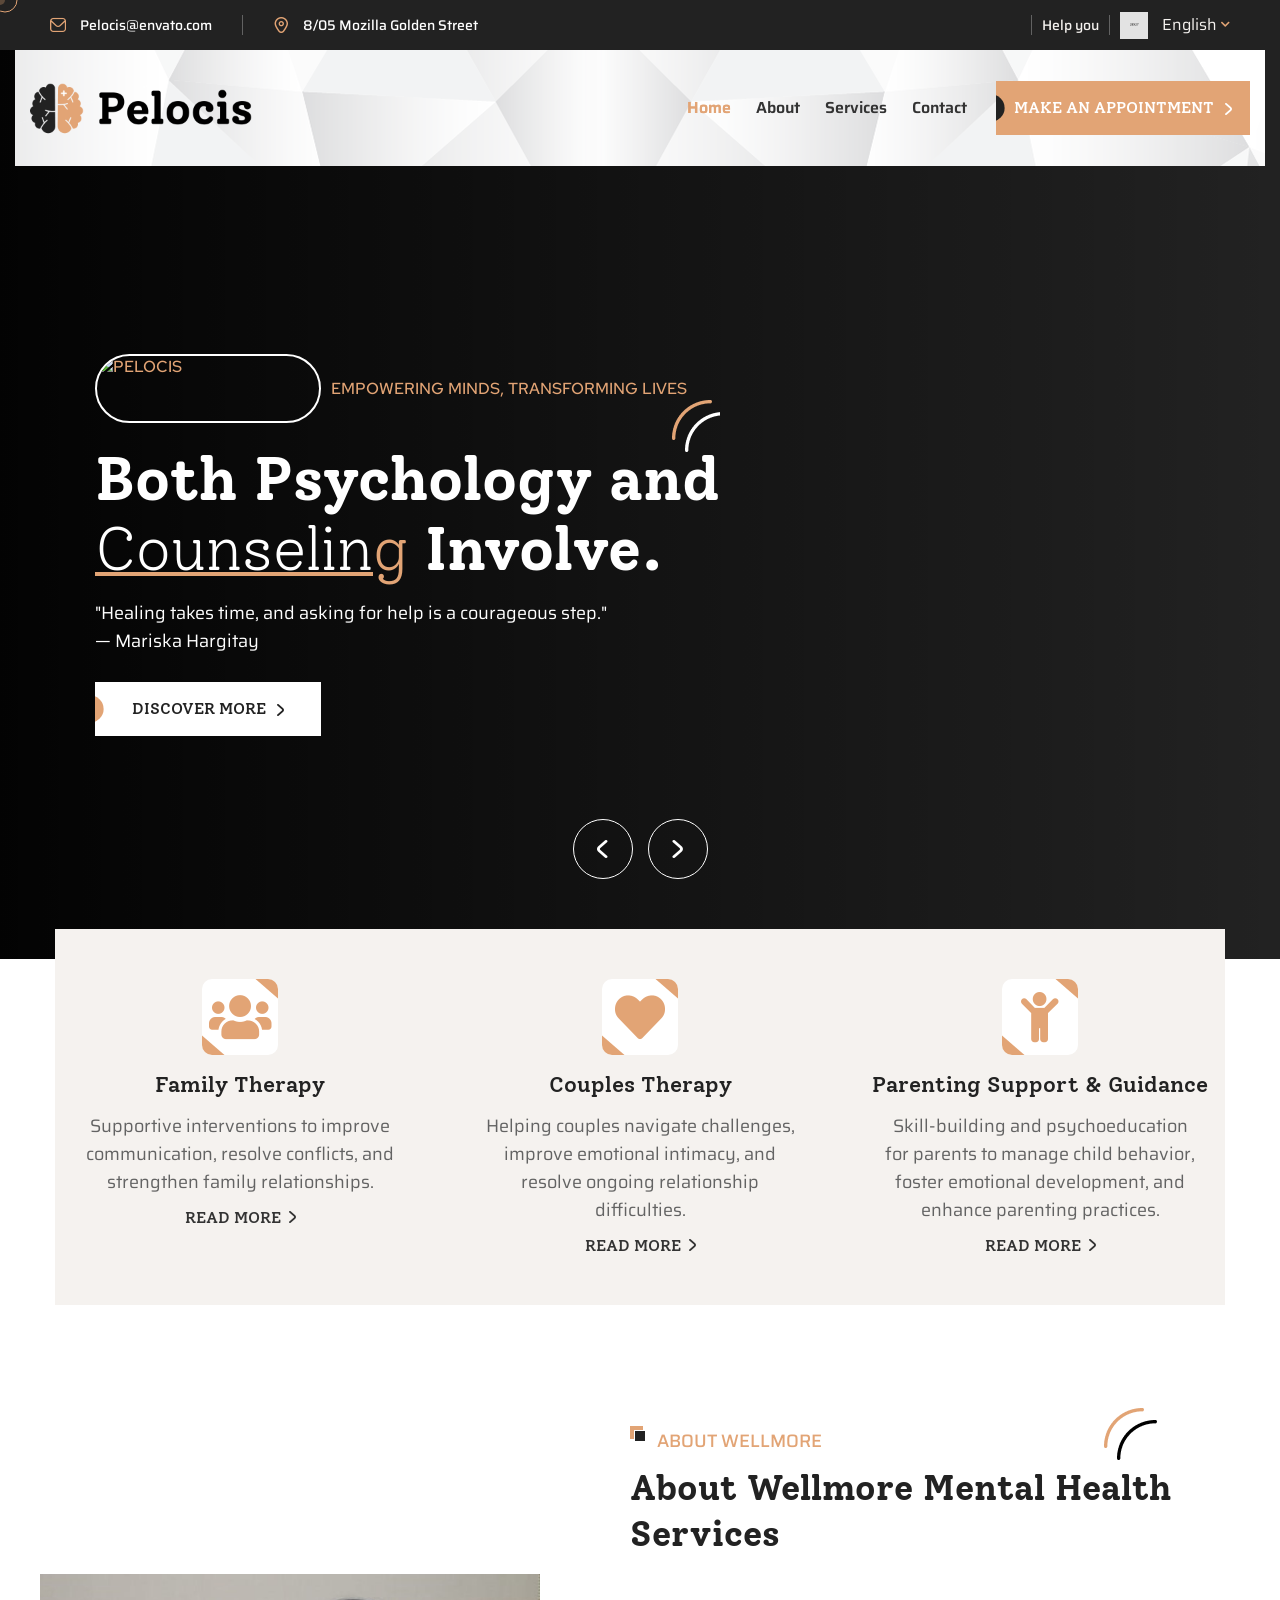
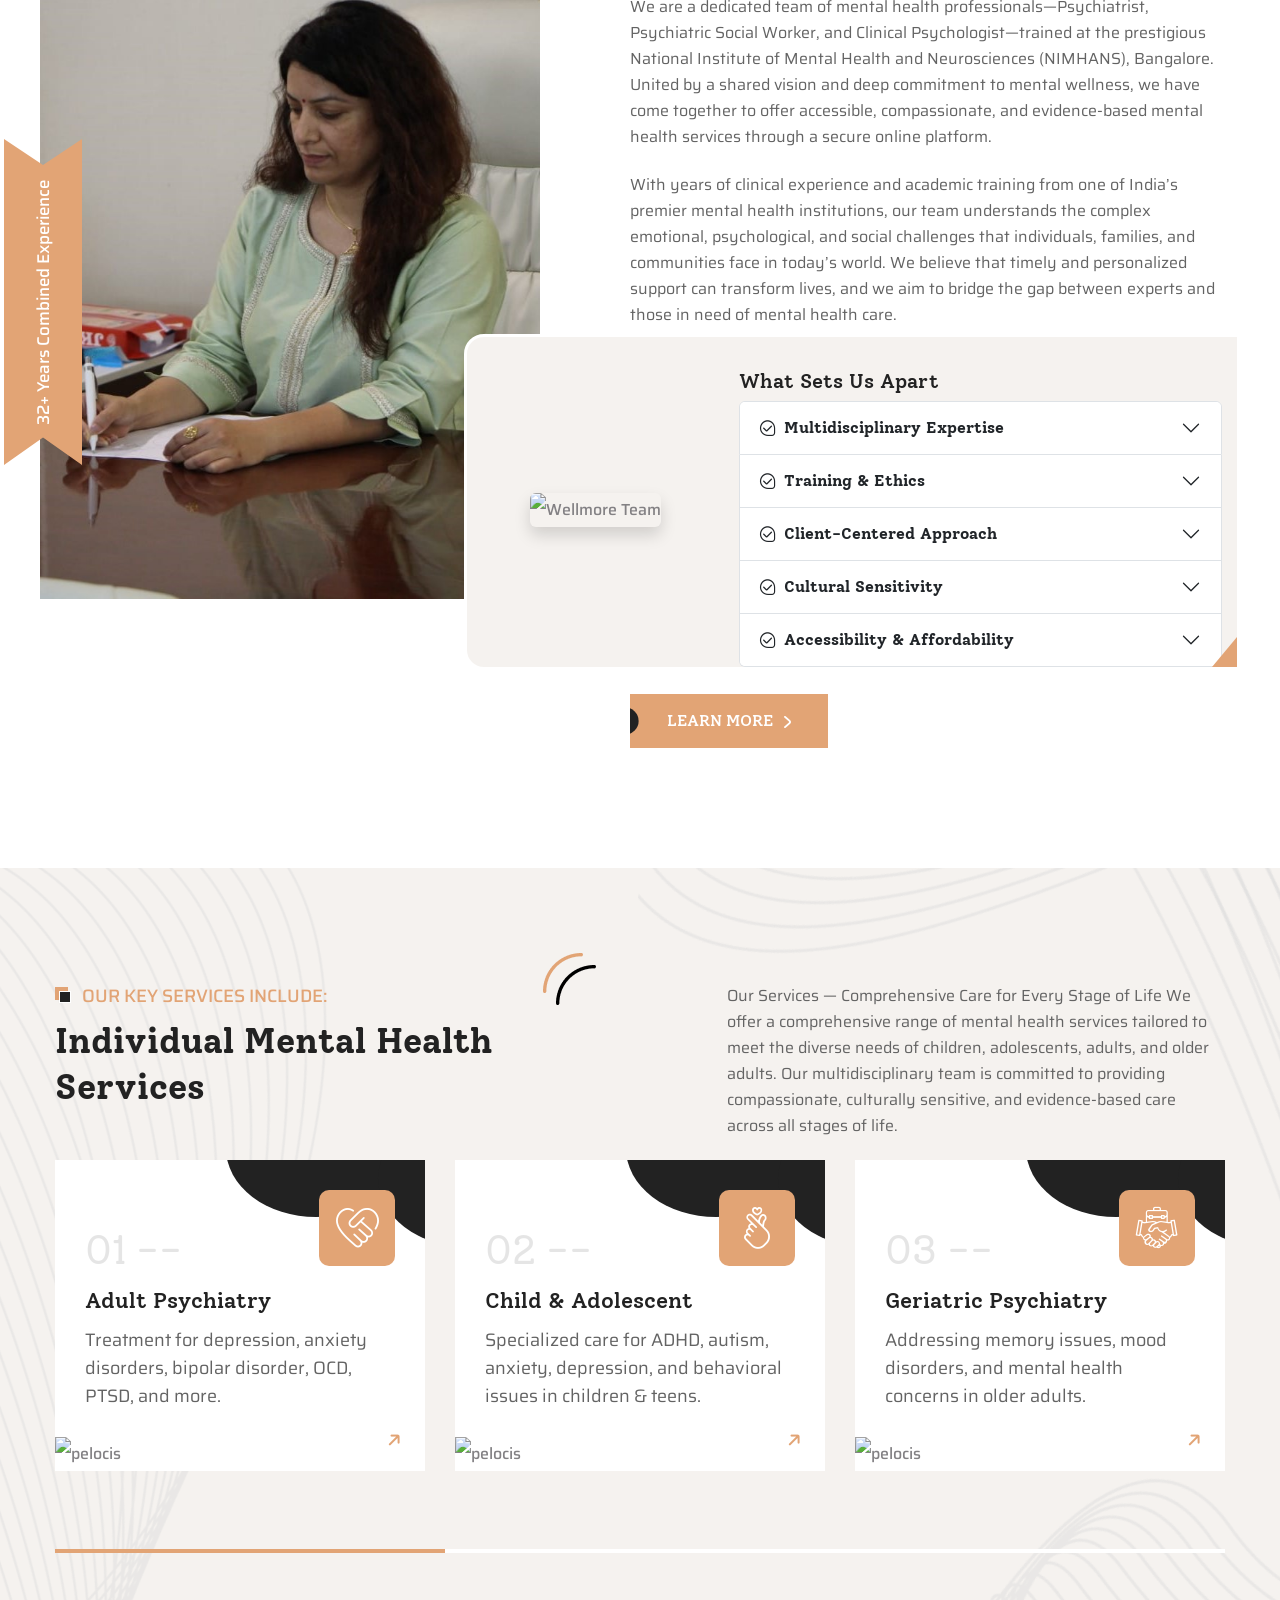
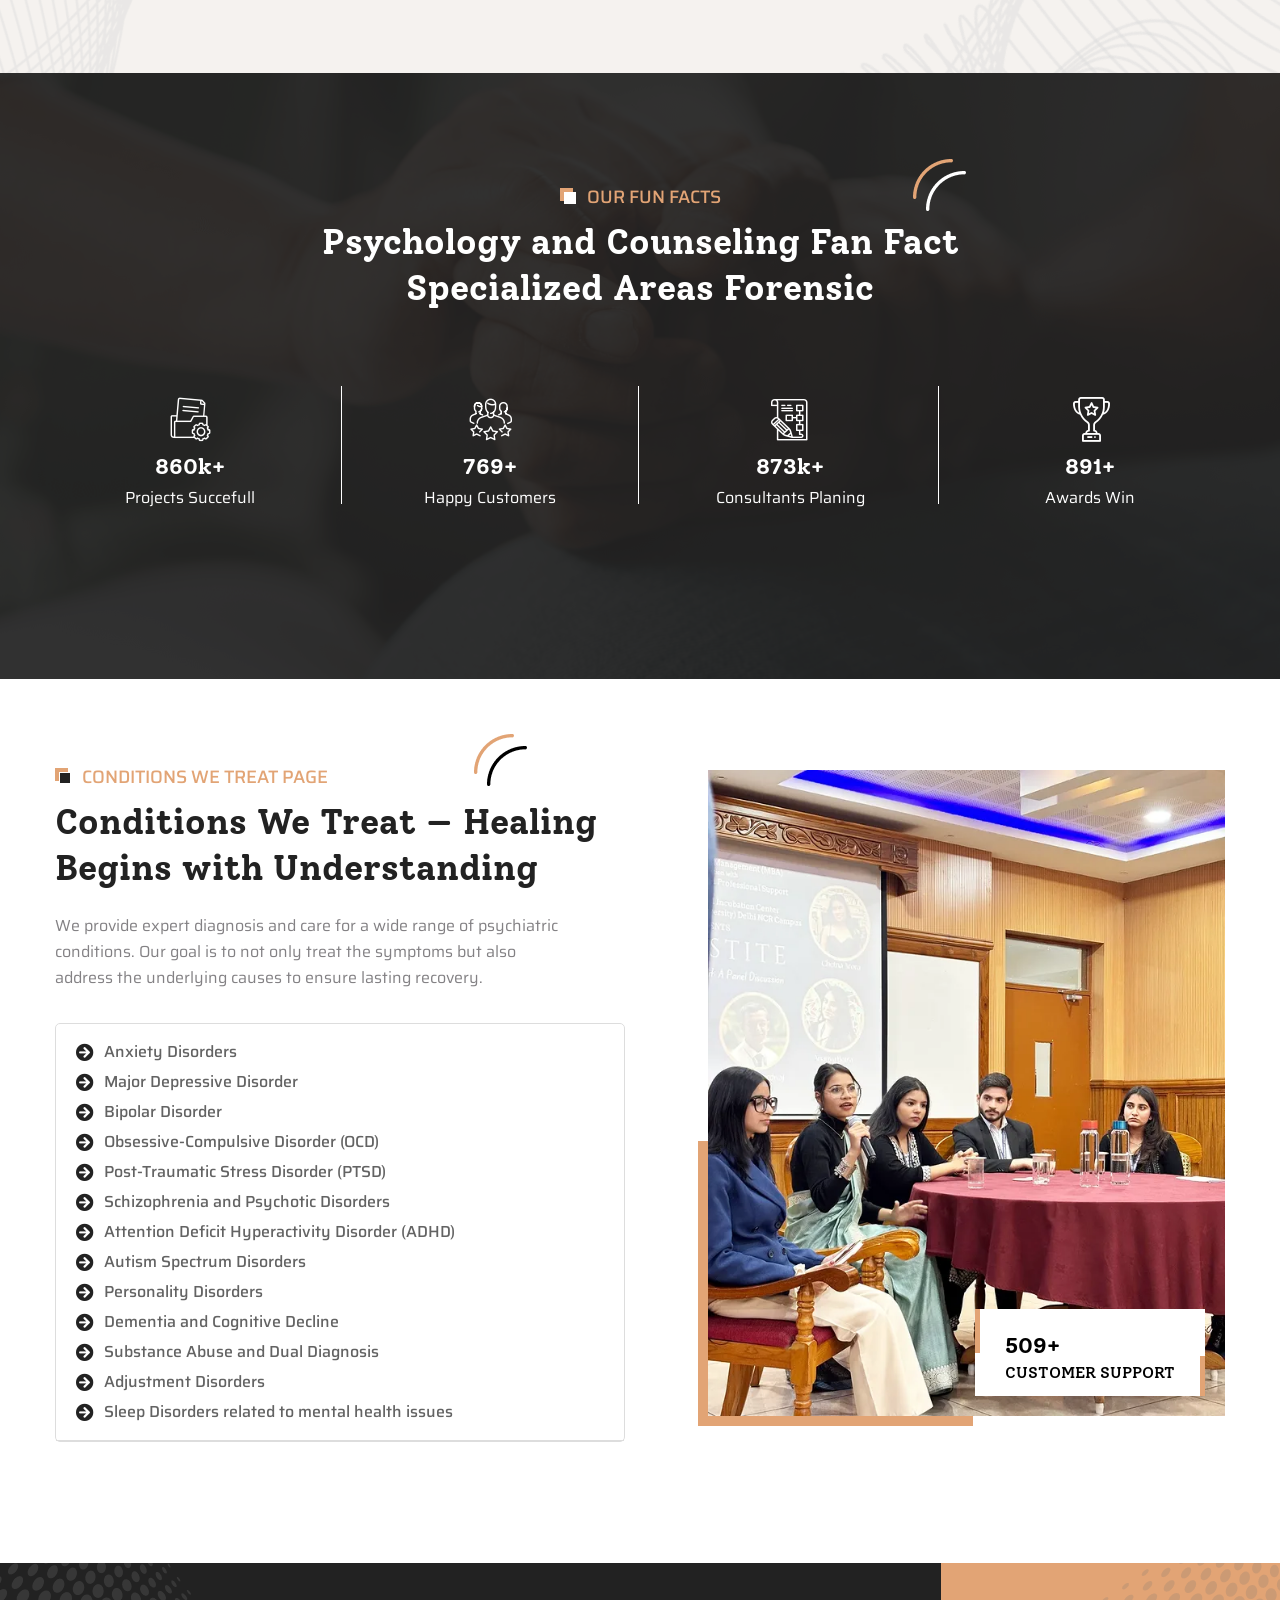
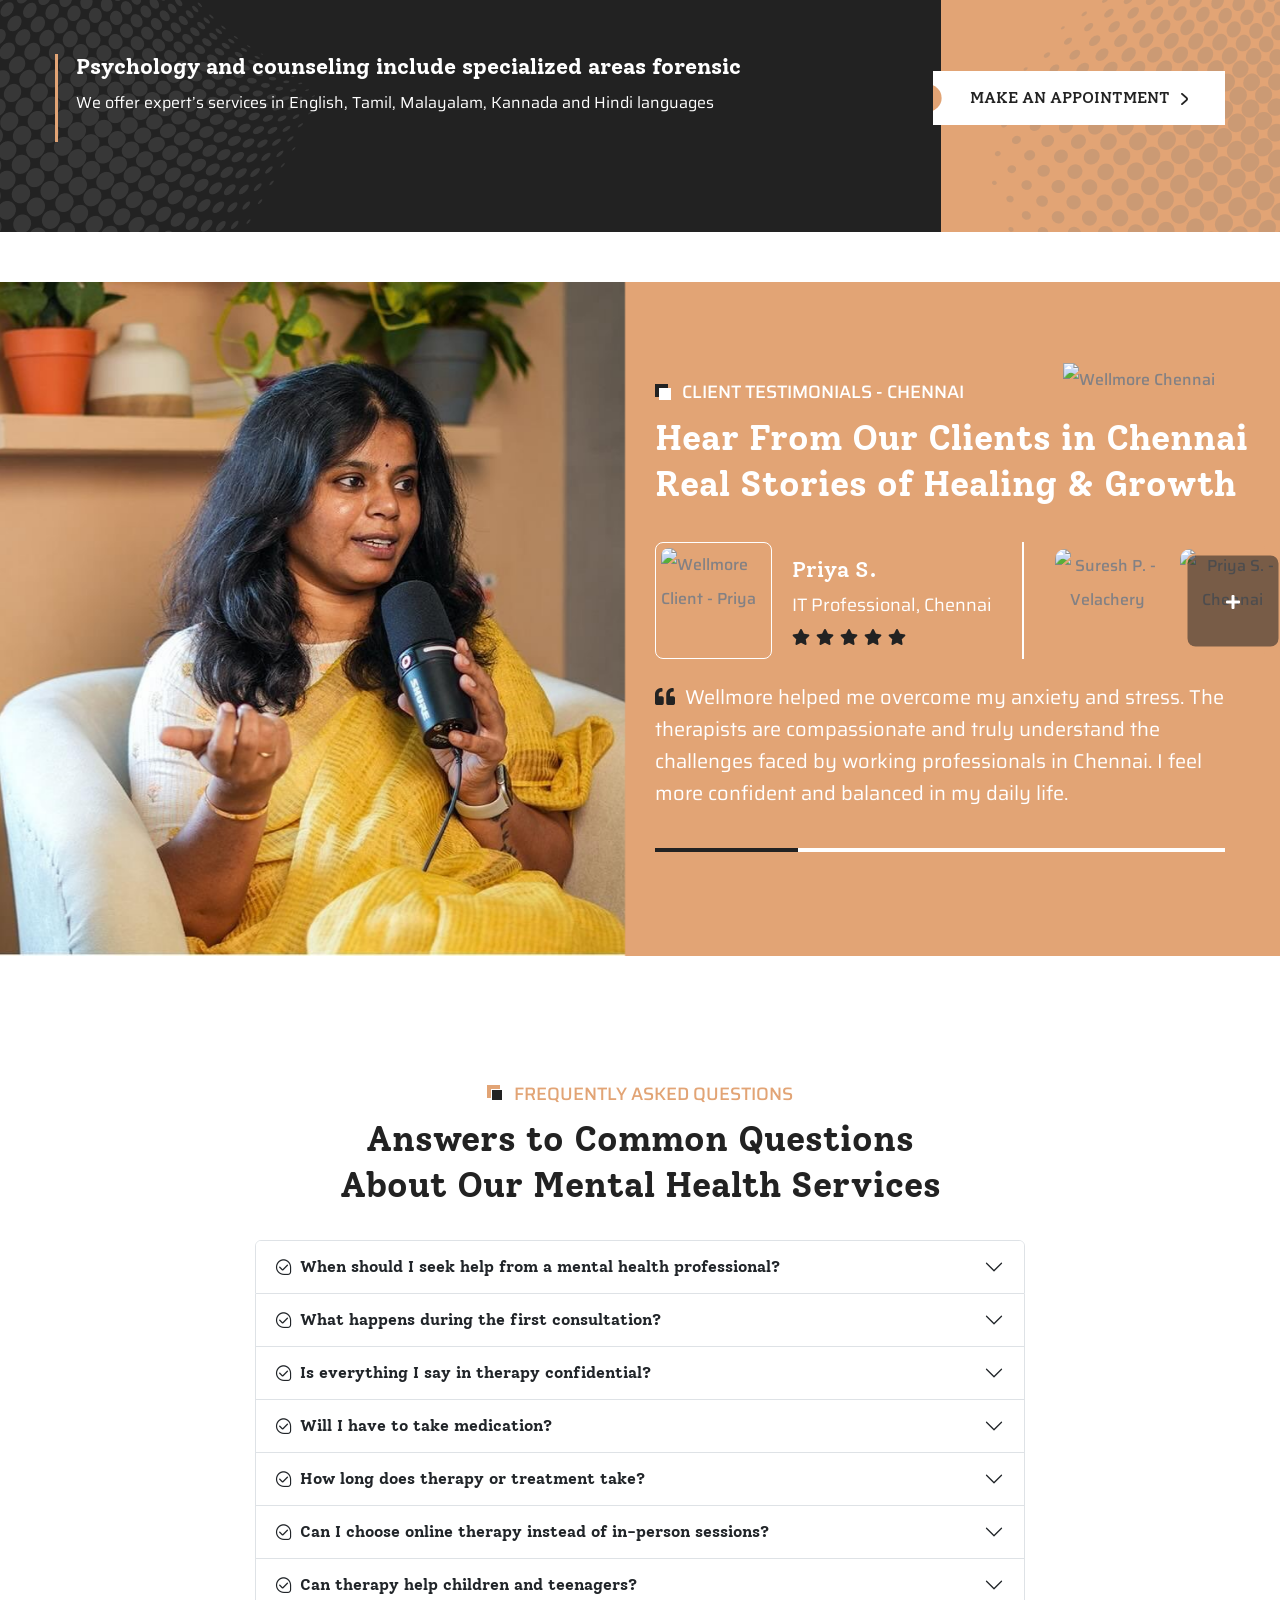
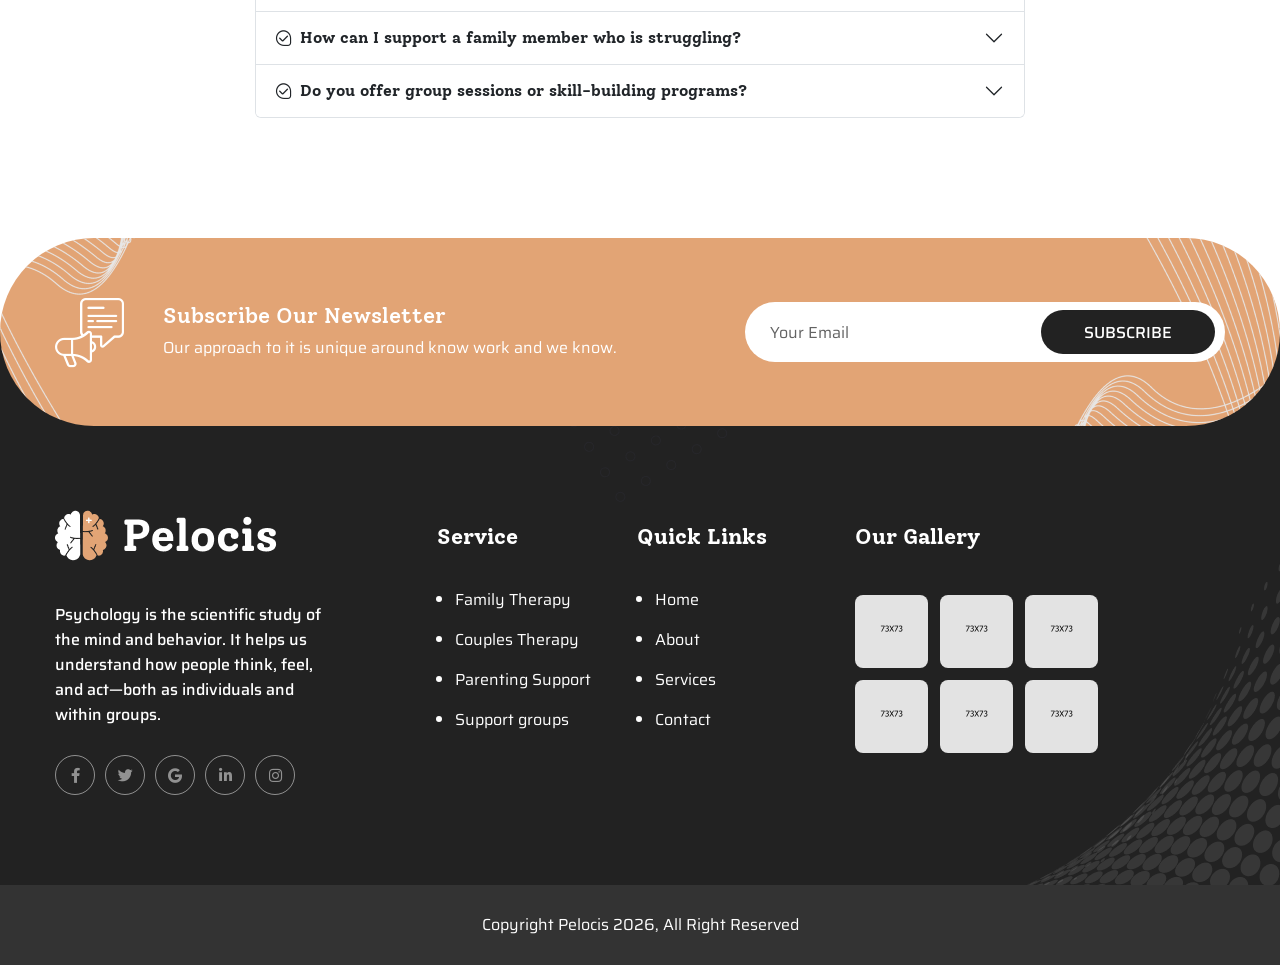
==== commit b8b0ac5c: "Update" ====
--- a/index.html
+++ b/index.html
@@ -1,143 +1,200 @@
 <!DOCTYPE html>
 <html lang="en">
-
-<head>
+  <head>
     <meta charset="UTF-8" />
     <meta name="viewport" content="width=device-width, initial-scale=1.0" />
     <title>
-        Wellmore Mental Health Services | Chennai | Sitemap & Overview
+      Wellmore Mental Health Services | Chennai | Sitemap & Overview
     </title>
     <!-- favicons Icons -->
-    <link rel="apple-touch-icon" sizes="180x180" href="assets/images/favicons/apple-touch-icon.png" />
-    <link rel="icon" type="image/png" sizes="32x32" href="assets/images/favicons/favicon-32x32.png" />
-    <link rel="icon" type="image/png" sizes="16x16" href="assets/images/favicons/favicon-16x16.png" />
+    <link
+      rel="apple-touch-icon"
+      sizes="180x180"
+      href="assets/images/favicons/apple-touch-icon.png"
+    />
+    <link
+      rel="icon"
+      type="image/png"
+      sizes="32x32"
+      href="assets/images/favicons/favicon-32x32.png"
+    />
+    <link
+      rel="icon"
+      type="image/png"
+      sizes="16x16"
+      href="assets/images/favicons/favicon-16x16.png"
+    />
     <link rel="manifest" href="assets/images/favicons/site.webmanifest" />
-    <meta name="description"
-        content="Wellmore Mental Health Services in Chennai offers comprehensive psychological counseling, therapy, and mental wellness programs. Explore our sitemap for easy navigation to services, therapists, resources, and contact information." />
+    <meta
+      name="description"
+      content="Wellmore Mental Health Services in Chennai offers comprehensive psychological counseling, therapy, and mental wellness programs. Explore our sitemap for easy navigation to services, therapists, resources, and contact information."
+    />
 
     <!-- fonts -->
     <link rel="preconnect" href="https://fonts.googleapis.com" />
     <link rel="preconnect" href="https://fonts.gstatic.com" crossorigin />
     <link
-        href="https://fonts.googleapis.com/css2?family=Red+Hat+Text:ital,wght@0,300..700;1,300..700&family=Saira:ital,wght@0,100..900;1,100..900&family=Solway:wght@300;400;500;700;800&display=swap"
-        rel="stylesheet" />
+      href="https://fonts.googleapis.com/css2?family=Red+Hat+Text:ital,wght@0,300..700;1,300..700&family=Saira:ital,wght@0,100..900;1,100..900&family=Solway:wght@300;400;500;700;800&display=swap"
+      rel="stylesheet"
+    />
     <link
-        href="https://fonts.googleapis.com/css2?family=Bonheur+Royale&family=League+Spartan:wght@100..900&display=swap"
-        rel="stylesheet" />
-
-    <link rel="stylesheet" href="assets/vendors/bootstrap/css/bootstrap.min.css" />
-    <link rel="stylesheet" href="assets/vendors/bootstrap-select/bootstrap-select.min.css" />
+      href="https://fonts.googleapis.com/css2?family=Bonheur+Royale&family=League+Spartan:wght@100..900&display=swap"
+      rel="stylesheet"
+    />
+
+    <link
+      rel="stylesheet"
+      href="assets/vendors/bootstrap/css/bootstrap.min.css"
+    />
+    <link
+      rel="stylesheet"
+      href="assets/vendors/bootstrap-select/bootstrap-select.min.css"
+    />
     <link rel="stylesheet" href="assets/vendors/animate/animate.min.css" />
     <link rel="stylesheet" href="assets/vendors/fontawesome/css/all.min.css" />
     <link rel="stylesheet" href="assets/vendors/jquery-ui/jquery-ui.css" />
     <link rel="stylesheet" href="assets/vendors/jarallax/jarallax.css" />
-    <link rel="stylesheet" href="assets/vendors/jquery-magnific-popup/jquery.magnific-popup.css" />
-    <link rel="stylesheet" href="assets/vendors/nouislider/nouislider.min.css" />
-    <link rel="stylesheet" href="assets/vendors/nouislider/nouislider.pips.css" />
+    <link
+      rel="stylesheet"
+      href="assets/vendors/jquery-magnific-popup/jquery.magnific-popup.css"
+    />
+    <link
+      rel="stylesheet"
+      href="assets/vendors/nouislider/nouislider.min.css"
+    />
+    <link
+      rel="stylesheet"
+      href="assets/vendors/nouislider/nouislider.pips.css"
+    />
     <link rel="stylesheet" href="assets/vendors/tiny-slider/tiny-slider.css" />
     <link rel="stylesheet" href="assets/vendors/pelocis-icons/style.css" />
-    <link rel="stylesheet" href="assets/vendors/owl-carousel/css/owl.carousel.min.css" />
-    <link rel="stylesheet" href="assets/vendors/owl-carousel/css/owl.theme.default.min.css" />
-    <link rel="stylesheet" href="assets/vendors/slick-carousel/css/slick-theme.min.css" />
-    <link rel="stylesheet" href="assets/vendors/slick-carousel/css/slick.min.css" />
+    <link
+      rel="stylesheet"
+      href="assets/vendors/owl-carousel/css/owl.carousel.min.css"
+    />
+    <link
+      rel="stylesheet"
+      href="assets/vendors/owl-carousel/css/owl.theme.default.min.css"
+    />
+    <link
+      rel="stylesheet"
+      href="assets/vendors/slick-carousel/css/slick-theme.min.css"
+    />
+    <link
+      rel="stylesheet"
+      href="assets/vendors/slick-carousel/css/slick.min.css"
+    />
 
     <!-- template styles -->
     <link rel="stylesheet" href="assets/css/pelocis.css" />
-</head>
-
-<body class="custom-cursor">
+  </head>
+
+  <body class="custom-cursor">
     <div class="custom-cursor__cursor"></div>
     <div class="custom-cursor__cursor-two"></div>
 
     <div class="preloader">
-        <div class="preloader__image" style="background-image: url(assets/images/loader.png)"></div>
+      <div
+        class="preloader__image"
+        style="background-image: url(assets/images/loader.png)"
+      ></div>
     </div>
     <!-- /.preloader -->
     <div class="page-wrapper">
-        <div class="topbar-one">
-            <div class="container-fluid">
-                <div class="topbar-one__inner">
-                    <div class="topbar-one__inner__shape"></div>
-                    <ul class="list-unstyled topbar-one__info">
-                        <li class="topbar-one__info__item">
-                            <i class="icon-mail"></i>
-                            <a href="mailto:Pelocis@envato.com">Pelocis@envato.com</a>
-                        </li>
-                        <li class="topbar-one__info__item__divider"></li>
-                        <li class="topbar-one__info__item">
-                            <i class="icon-location"></i>
-                            <a href="https://www.google.com/maps">8/05 Mozilla Golden Street</a>
-                        </li>
-                    </ul>
-                    <!-- /.list-unstyled topbar-one__info -->
-                    <div class="topbar-one__right">
-                        <ul class="topbar-one__right__item">
-                            <li class="topbar-one__right__item__divider"></li>
-                            <li><a href="#">Help you</a></li>
-                            <li class="topbar-one__right__item__divider"></li>
-                            <li>
-                                <img src="assets/images/resources/flag.png" alt="flag" />
-                                <select class="selectpicker" id="language-select">
-                                    <option value="Select program 01">English</option>
-                                    <option value="Select program 02">Bangla</option>
-                                </select>
-                            </li>
-                        </ul>
-                    </div>
-                    <!-- /.topbar-one__right -->
-                </div>
-            </div>
+      <div class="topbar-one">
+        <div class="container-fluid">
+          <div class="topbar-one__inner">
+            <div class="topbar-one__inner__shape"></div>
+            <ul class="list-unstyled topbar-one__info">
+              <li class="topbar-one__info__item">
+                <i class="icon-mail"></i>
+                <a href="mailto:Pelocis@envato.com">Pelocis@envato.com</a>
+              </li>
+              <li class="topbar-one__info__item__divider"></li>
+              <li class="topbar-one__info__item">
+                <i class="icon-location"></i>
+                <a href="https://www.google.com/maps"
+                  >8/05 Mozilla Golden Street</a
+                >
+              </li>
+            </ul>
+            <!-- /.list-unstyled topbar-one__info -->
+            <div class="topbar-one__right">
+              <ul class="topbar-one__right__item">
+                <li class="topbar-one__right__item__divider"></li>
+                <li><a href="#">Help you</a></li>
+                <li class="topbar-one__right__item__divider"></li>
+                <li>
+                  <img src="assets/images/resources/flag.png" alt="flag" />
+                  <select class="selectpicker" id="language-select">
+                    <option value="Select program 01">English</option>
+                    <option value="Select program 02">Bangla</option>
+                  </select>
+                </li>
+              </ul>
+            </div>
+            <!-- /.topbar-one__right -->
+          </div>
         </div>
-        <!-- /.topbar-one -->
-
-        <header class="main-header sticky-header sticky-header--normal">
-            <div class="container-fluid">
-                <div class="main-header__inner">
-                    <div class="main-header__logo">
-                        <a href="index.html">
-                            <img src="assets/images/logo-dark.png" alt="Pelocis HTML" width="224" />
-                        </a>
-                    </div>
-                    <!-- /.main-header__logo -->
-                    <nav class="main-header__nav main-menu d-flex">
-                        <ul class="main-menu__list">
-                            <li>
-                                <a href="index.html">Home</a>
-                            </li>
-                            <li>
-                                <a href="#">About</a>
-                            </li>
-                            <li>
-                                <a href="#">Services</a>
-                            </li>
-                            <li>
-                                <a href="#">Contact</a>
-                            </li>
-                        </ul>
-                        <div class="main-header__right">
-                            <div class="mobile-nav__btn mobile-nav__toggler">
-                                <span></span>
-                                <span></span>
-                                <span></span>
-                            </div>
-                            <!-- /.mobile-nav__toggler -->
-                            <a href="#" class="pelocis-btn main-header__btn">
-                                <span>make an appointment<i class="icon-right-arrow-white"></i></span>
-                            </a><!-- /.thm-btn main-header__btn -->
-                        </div>
-                        <!-- /.main-header__right -->
-                    </nav>
-                    <!-- /.main-header__nav -->
-                </div>
-                <!-- /.main-header__inner -->
-            </div>
-            <!-- /.container-fluid -->
-        </header>
-        <!-- /.main-header -->
-
-        <!-- main-slider-start -->
-        <section class="main-slider-one">
-            <div class="main-slider-one__carousel pelocis-owl__carousel owl-carousel" data-owl-options='{
+      </div>
+      <!-- /.topbar-one -->
+
+      <header class="main-header sticky-header sticky-header--normal">
+        <div class="container-fluid">
+          <div class="main-header__inner">
+            <div class="main-header__logo">
+              <a href="index.html">
+                <img
+                  src="assets/images/logo-dark.png"
+                  alt="Pelocis HTML"
+                  width="224"
+                />
+              </a>
+            </div>
+            <!-- /.main-header__logo -->
+            <nav class="main-header__nav main-menu d-flex">
+              <ul class="main-menu__list">
+                <li>
+                  <a href="index.html">Home</a>
+                </li>
+                <li>
+                  <a href="#">About</a>
+                </li>
+                <li>
+                  <a href="#">Services</a>
+                </li>
+                <li>
+                  <a href="./contact.html">Contact</a>
+                </li>
+              </ul>
+              <div class="main-header__right">
+                <div class="mobile-nav__btn mobile-nav__toggler">
+                  <span></span>
+                  <span></span>
+                  <span></span>
+                </div>
+                <!-- /.mobile-nav__toggler -->
+                <a href="#" class="pelocis-btn main-header__btn">
+                  <span
+                    >make an appointment<i class="icon-right-arrow-white"></i
+                  ></span> </a
+                ><!-- /.thm-btn main-header__btn -->
+              </div>
+              <!-- /.main-header__right -->
+            </nav>
+            <!-- /.main-header__nav -->
+          </div>
+          <!-- /.main-header__inner -->
+        </div>
+        <!-- /.container-fluid -->
+      </header>
+      <!-- /.main-header -->
+
+      <!-- main-slider-start -->
+      <section class="main-slider-one">
+        <div
+          class="main-slider-one__carousel pelocis-owl__carousel owl-carousel"
+          data-owl-options='{
 		"loop": true,
 		"animateOut": "fadeOut",
 		"animateIn": "fadeIn",
@@ -149,365 +206,487 @@
 		"navText": ["<span class=\"icon-left-arrow-white\"></span>","<span class=\"icon-right-arrow-white\"></span>"],
 		"dots": false,
 		"margin": 0
-	    }'>
-                <div class="item">
-                    <div class="main-slider-one__item">
-                        <div class="main-slider-one__bg"
-                            style="background-image: url(assets/images/banner/banner-1.jpg)"></div>
-                        <svg xmlns="http://www.w3.org/2000/svg" xmlns:xlink="http://www.w3.org/1999/xlink">
-                            <circle class="circle0 steap" cx="50%" cy="55%" r="5.2%" />
-                            <circle class="circle1 steap" cx="50%" cy="55%" r="15.6%" />
-                            <circle class="circle2 steap" cx="50%" cy="55%" r="26%" />
-                            <circle class="circle3 steap" cx="50%" cy="55%" r="36.4%" />
-                            <circle class="circle4 steap" cx="50%" cy="55%" r="46.8%" />
-                            <circle class="circle5 steap" cx="50%" cy="55%" r="57%" />
-                            <circle class="circle6 steap" cx="50%" cy="55%" r="67.7%" />
-                            <circle class="circle7 steap" cx="50%" cy="55%" r="78.1%" />
-                            <circle class="circle8 steap" cx="50%" cy="55%" r="88.5%" />
-                            <circle class="circle9 steap" cx="50%" cy="55%" r="100%" />
-                        </svg>
-                        <div class="container h-100">
-                            <div class="row align-items-center h-100">
-                                <div class="col-md-12">
-                                    <div class="main-slider-one__content">
-                                        <h5 class="main-slider-one__sub-title">
-                                            <img src="https://bracketweb.com/pelocishtml/assets/images/resources/home-one-img-1.png"
-                                                alt="pelocis" />
-                                            Psychology & Counseling
-                                        </h5>
-                                        <!-- slider-sub-title -->
-                                        <h2 class="main-slider-one__title">
-                                            Both Psychology and <br />
-                                            <span class="main-slider-one__title--thin">Counselin</span><span
-                                                class="main-slider-one__title--base">g</span>
-                                            Involve.
-                                            <img src="assets/images/shapes/text-shape-1.png" alt="pelocis"
-                                                class="main-slider-one__title--shape" />
-                                        </h2>
-                                        <!-- slider-title -->
-                                        <p class="main-slider-one__text">
-                                            We provide the most responsive and functional IT design
-                                            for <br />
-                                            companies and businesses worldwide.
-                                        </p>
-                                        <div class="main-slider-one__btn">
-                                            <a href="" class="pelocis-btn"><span>Discover more
-                                                    <i class="icon-right-arrow-white"></i></span></a>
-                                        </div>
-                                        <!-- slider-btn -->
-                                    </div>
-                                </div>
-                            </div>
+	    }'
+        >
+          <div class="item">
+            <div class="main-slider-one__item">
+              <div
+                class="main-slider-one__bg"
+                style="
+                  background-image: url(assets/images/banner/banner-new\(1\).jpg);
+                "
+              ></div>
+              <svg
+                xmlns="http://www.w3.org/2000/svg"
+                xmlns:xlink="http://www.w3.org/1999/xlink"
+              >
+                <circle class="circle0 steap" cx="50%" cy="55%" r="5.2%" />
+                <circle class="circle1 steap" cx="50%" cy="55%" r="15.6%" />
+                <circle class="circle2 steap" cx="50%" cy="55%" r="26%" />
+                <circle class="circle3 steap" cx="50%" cy="55%" r="36.4%" />
+                <circle class="circle4 steap" cx="50%" cy="55%" r="46.8%" />
+                <circle class="circle5 steap" cx="50%" cy="55%" r="57%" />
+                <circle class="circle6 steap" cx="50%" cy="55%" r="67.7%" />
+                <circle class="circle7 steap" cx="50%" cy="55%" r="78.1%" />
+                <circle class="circle8 steap" cx="50%" cy="55%" r="88.5%" />
+                <circle class="circle9 steap" cx="50%" cy="55%" r="100%" />
+              </svg>
+              <div class="container h-100">
+                <div class="row align-items-center h-100">
+                  <div class="col-md-12">
+                    <div class="main-slider-one__content">
+                      <h5 class="main-slider-one__sub-title">
+                        <img
+                          src="https://bracketweb.com/pelocishtml/assets/images/resources/home-one-img-1.png"
+                          alt="pelocis"
+                        />
+                        Empowering Minds, Transforming Lives
+                      </h5>
+                      <!-- slider-sub-title -->
+                      <h2 class="main-slider-one__title">
+                        Both Psychology and <br />
+                        <span class="main-slider-one__title--thin"
+                          >Counselin</span
+                        ><span class="main-slider-one__title--base">g</span>
+                        Involve.
+                        <img
+                          src="assets/images/shapes/text-shape-1.png"
+                          alt="pelocis"
+                          class="main-slider-one__title--shape"
+                        />
+                      </h2>
+                      <!-- slider-title -->
+                      <p class="main-slider-one__text">
+                        "Healing takes time, and asking for help is a courageous
+                        step." <br />
+                        — Mariska Hargitay
+                      </p>
+                      <div class="main-slider-one__btn">
+                        <a href="" class="pelocis-btn"
+                          ><span
+                            >Discover more
+                            <i class="icon-right-arrow-white"></i></span
+                        ></a>
+                      </div>
+                      <!-- slider-btn -->
+                    </div>
+                  </div>
+                </div>
+              </div>
+            </div>
+          </div>
+          <div class="item">
+            <div class="main-slider-one__item">
+              <div
+                class="main-slider-one__bg"
+                style="
+                  background-image: url(https://content.jdmagicbox.com/comp/ernakulam/s7/0484px484.x484.230125165545.t8s7/catalogue/la-mente-psychology-consultants-llp-thammanam-ernakulam-psychological-counselling-services-6rooxsf71a.jpg);
+                "
+              ></div>
+              <svg
+                xmlns="http://www.w3.org/2000/svg"
+                xmlns:xlink="http://www.w3.org/1999/xlink"
+              >
+                <circle class="circle0 steap" cx="50%" cy="55%" r="5.2%" />
+                <circle class="circle1 steap" cx="50%" cy="55%" r="15.6%" />
+                <circle class="circle2 steap" cx="50%" cy="55%" r="26%" />
+                <circle class="circle3 steap" cx="50%" cy="55%" r="36.4%" />
+                <circle class="circle4 steap" cx="50%" cy="55%" r="46.8%" />
+                <circle class="circle5 steap" cx="50%" cy="55%" r="57%" />
+                <circle class="circle6 steap" cx="50%" cy="55%" r="67.7%" />
+                <circle class="circle7 steap" cx="50%" cy="55%" r="78.1%" />
+                <circle class="circle8 steap" cx="50%" cy="55%" r="88.5%" />
+                <circle class="circle9 steap" cx="50%" cy="55%" r="100%" />
+              </svg>
+              <div class="container h-100">
+                <div class="row align-items-center h-100">
+                  <div class="col-md-12">
+                    <div class="main-slider-one__content">
+                      <h5 class="main-slider-one__sub-title">
+                        <img
+                          src="https://bracketweb.com/pelocishtml/assets/images/resources/home-one-img-1.png"
+                          alt="pelocis"
+                        />
+                        Empowering Minds, Transforming Lives
+                      </h5>
+                      <!-- slider-sub-title -->
+                      <h2 class="main-slider-one__title">
+                        Both Psychology and <br />
+                        <span class="main-slider-one__title--thin"
+                          >Counselin</span
+                        ><span class="main-slider-one__title--base">g</span>
+                        Involve.
+                        <img
+                          src="assets/images/shapes/text-shape-1.png"
+                          alt="pelocis"
+                          class="main-slider-one__title--shape"
+                        />
+                      </h2>
+                      <!-- slider-title -->
+                      <p class="main-slider-one__text">
+                        "Healing takes time, and asking for help is a courageous
+                        step." <br />
+                        — Mariska Hargitay
+                      </p>
+                      <div class="main-slider-one__btn">
+                        <a href="" class="pelocis-btn"
+                          ><span
+                            >Discover more
+                            <i class="icon-right-arrow-white"></i></span
+                        ></a>
+                      </div>
+                      <!-- slider-btn -->
+                    </div>
+                  </div>
+                </div>
+              </div>
+            </div>
+          </div>
+        </div>
+      </section>
+      <!-- main-slider-end -->
+
+      <!-- Feature Start -->
+      <section class="feature-one">
+        <div class="container">
+          <div class="feature-one__wrapper">
+            <div class="row gutter-y-30">
+              <div class="col-lg-4 wow fadeInUp" data-wow-delay="00ms">
+                <div class="feature-card">
+                  <div class="feature-card__icon">
+                    <i class="fas fa-users"></i>
+                  </div>
+                  <h2 class="feature-card__title">Family Therapy</h2>
+                  <p class="feature-card__text">
+                    Supportive interventions to improve communication, resolve
+                    conflicts, and strengthen family relationships.
+                  </p>
+                  <a href="#" class="feature-card__link"
+                    ><span>Read More </span
+                    ><i class="icon-right-arrow-white"></i
+                  ></a>
+                </div>
+              </div>
+              <div class="col-lg-4 wow fadeInUp" data-wow-delay="100ms">
+                <div class="feature-card">
+                  <div class="feature-card__icon">
+                    <i class="fas fa-heart"></i>
+                  </div>
+                  <h2 class="feature-card__title">Couples Therapy</h2>
+                  <p class="feature-card__text">
+                    Helping couples navigate challenges, improve emotional
+                    intimacy, and resolve ongoing relationship difficulties.
+                  </p>
+                  <a href="#" class="feature-card__link"
+                    ><span>Read More </span
+                    ><i class="icon-right-arrow-white"></i
+                  ></a>
+                </div>
+              </div>
+              <div class="col-lg-4 wow fadeInUp" data-wow-delay="200ms">
+                <div class="feature-card">
+                  <div class="feature-card__icon">
+                    <i class="fas fa-child"></i>
+                  </div>
+                  <h2 class="feature-card__title">
+                    Parenting Support & Guidance
+                  </h2>
+                  <p class="feature-card__text">
+                    Skill-building and psychoeducation for parents to manage
+                    child behavior, foster emotional development, and enhance
+                    parenting practices.
+                  </p>
+                  <a href="#" class="feature-card__link"
+                    ><span>Read More </span
+                    ><i class="icon-right-arrow-white"></i
+                  ></a>
+                </div>
+              </div>
+            </div>
+          </div>
+        </div>
+      </section>
+
+      <!-- Feature End -->
+      <section class="about-one">
+        <div class="container">
+          <div class="row align-items-center">
+            <!-- Image Column -->
+            <div class="col-lg-5 d-flex justify-content-center mb-4 mb-lg-0">
+              <div
+                class="about-one__image wow fadeInUp"
+                data-wow-duration="1500ms"
+                data-wow-delay="000ms"
+              >
+                <img
+                  style="width: 500px"
+                  src="assets/images/aboutus/about-us.jpg"
+                  alt="Wellmore Mental Health Services"
+                  class="img-fluid"
+                />
+                <div class="about-one__shape--one count-box mt-3 text-center">
+                  <p class="about-one__experiance mb-0">
+                    <span
+                      class="count-text"
+                      data-stop="32"
+                      data-speed="2500"
+                    ></span
+                    >+ Years Combined Experience
+                  </p>
+                </div>
+              </div>
+            </div>
+            <!-- Content Column -->
+            <div class="col-lg-7">
+              <div
+                class="about-one__content wow fadeInUp"
+                data-wow-duration="1500ms"
+                data-wow-delay="100ms"
+              >
+                <div class="about-one__title mb-3">
+                  <div class="sec-title">
+                    <div class="sec-title__shape mb-2"></div>
+                    <h6 class="sec-title__tagline mb-1">ABOUT WELLMORE</h6>
+                    <h3 class="sec-title__title mb-0">
+                      About Wellmore Mental Health Services
+                    </h3>
+                  </div>
+                  <img
+                    src="assets/images/shapes/text-shape-2.png"
+                    alt="Wellmore"
+                    class="about-one__title__shape mt-2"
+                  />
+                </div>
+                <p class="about-one__text">
+                  We are a dedicated team of mental health
+                  professionals—Psychiatrist, Psychiatric Social Worker, and
+                  Clinical Psychologist—trained at the prestigious National
+                  Institute of Mental Health and Neurosciences (NIMHANS),
+                  Bangalore. United by a shared vision and deep commitment to
+                  mental wellness, we have come together to offer accessible,
+                  compassionate, and evidence-based mental health services
+                  through a secure online platform.
+                </p>
+                <p class="about-one__text">
+                  With years of clinical experience and academic training from
+                  one of India’s premier mental health institutions, our team
+                  understands the complex emotional, psychological, and social
+                  challenges that individuals, families, and communities face in
+                  today’s world. We believe that timely and personalized support
+                  can transform lives, and we aim to bridge the gap between
+                  experts and those in need of mental health care.
+                </p>
+                <div class="about-one__content__box row align-items-center g-3">
+                  <div class="col-md-4 d-flex justify-content-center">
+                    <img
+                      src="https://content.jdmagicbox.com/comp/nashik/s9/0253px253.x253.160910150044.m7s9/catalogue/jagar-manacha-the-center-for-excellence-gangapur-road-nashik-career-counselling-centres-6qiuv5kyxx-250.jpg"
+                      alt="Wellmore Team"
+                      class="img-fluid rounded shadow"
+                    />
+                  </div>
+                  <div class="col-md-8">
+                    <h5 class="mt-3 mb-2">What Sets Us Apart</h5>
+                    <div class="accordion" id="aboutAccordion">
+                      <div class="accordion-item">
+                        <h2 class="accordion-header" id="headingOne">
+                          <button
+                            class="accordion-button collapsed"
+                            type="button"
+                            data-bs-toggle="collapse"
+                            data-bs-target="#collapseOne"
+                            aria-expanded="false"
+                            aria-controls="collapseOne"
+                          >
+                            <span class="icon-arrow-circle-check me-2"></span>
+                            <strong>Multidisciplinary Expertise</strong>
+                          </button>
+                        </h2>
+                        <div
+                          id="collapseOne"
+                          class="accordion-collapse collapse"
+                          aria-labelledby="headingOne"
+                          data-bs-parent="#aboutAccordion"
+                        >
+                          <div class="accordion-body">
+                            A holistic approach with specialists working
+                            collaboratively to offer mental health care.
+                          </div>
                         </div>
+                      </div>
+                      <div class="accordion-item">
+                        <h2 class="accordion-header" id="headingTwo">
+                          <button
+                            class="accordion-button collapsed"
+                            type="button"
+                            data-bs-toggle="collapse"
+                            data-bs-target="#collapseTwo"
+                            aria-expanded="false"
+                            aria-controls="collapseTwo"
+                          >
+                            <span class="icon-arrow-circle-check me-2"></span>
+                            <strong>Training & Ethics</strong>
+                          </button>
+                        </h2>
+                        <div
+                          id="collapseTwo"
+                          class="accordion-collapse collapse"
+                          aria-labelledby="headingTwo"
+                          data-bs-parent="#aboutAccordion"
+                        >
+                          <div class="accordion-body">
+                            Grounded in the highest standards of clinical ethics
+                            and evidence-based practice.
+                          </div>
+                        </div>
+                      </div>
+                      <div class="accordion-item">
+                        <h2 class="accordion-header" id="headingThree">
+                          <button
+                            class="accordion-button collapsed"
+                            type="button"
+                            data-bs-toggle="collapse"
+                            data-bs-target="#collapseThree"
+                            aria-expanded="false"
+                            aria-controls="collapseThree"
+                          >
+                            <span class="icon-arrow-circle-check me-2"></span>
+                            <strong>Client-Centered Approach</strong>
+                          </button>
+                        </h2>
+                        <div
+                          id="collapseThree"
+                          class="accordion-collapse collapse"
+                          aria-labelledby="headingThree"
+                          data-bs-parent="#aboutAccordion"
+                        >
+                          <div class="accordion-body">
+                            Respect for your values, privacy, and pace.
+                          </div>
+                        </div>
+                      </div>
+                      <div class="accordion-item">
+                        <h2 class="accordion-header" id="headingFour">
+                          <button
+                            class="accordion-button collapsed"
+                            type="button"
+                            data-bs-toggle="collapse"
+                            data-bs-target="#collapseFour"
+                            aria-expanded="false"
+                            aria-controls="collapseFour"
+                          >
+                            <span class="icon-arrow-circle-check me-2"></span>
+                            <strong>Cultural Sensitivity</strong>
+                          </button>
+                        </h2>
+                        <div
+                          id="collapseFour"
+                          class="accordion-collapse collapse"
+                          aria-labelledby="headingFour"
+                          data-bs-parent="#aboutAccordion"
+                        >
+                          <div class="accordion-body">
+                            Our services are designed to be inclusive,
+                            acknowledging and integrating the cultural values
+                            and life contexts of each individual.
+                          </div>
+                        </div>
+                      </div>
+                      <div class="accordion-item">
+                        <h2 class="accordion-header" id="headingFive">
+                          <button
+                            class="accordion-button collapsed"
+                            type="button"
+                            data-bs-toggle="collapse"
+                            data-bs-target="#collapseFive"
+                            aria-expanded="false"
+                            aria-controls="collapseFive"
+                          >
+                            <span class="icon-arrow-circle-check me-2"></span>
+                            <strong>Accessibility & Affordability</strong>
+                          </button>
+                        </h2>
+                        <div
+                          id="collapseFive"
+                          class="accordion-collapse collapse"
+                          aria-labelledby="headingFive"
+                          data-bs-parent="#aboutAccordion"
+                        >
+                          <div class="accordion-body">
+                            With flexible fee structures based on socioeconomic
+                            background, we ensure mental health support is not a
+                            luxury but a right.
+                          </div>
+                        </div>
+                      </div>
                     </div>
-                </div>
-                <div class="item">
-                    <div class="main-slider-one__item">
-                        <div class="main-slider-one__bg"
-                            style="background-image: url(assets/images/banner/banner-2.jpg)"></div>
-                        <svg xmlns="http://www.w3.org/2000/svg" xmlns:xlink="http://www.w3.org/1999/xlink">
-                            <circle class="circle0 steap" cx="50%" cy="55%" r="5.2%" />
-                            <circle class="circle1 steap" cx="50%" cy="55%" r="15.6%" />
-                            <circle class="circle2 steap" cx="50%" cy="55%" r="26%" />
-                            <circle class="circle3 steap" cx="50%" cy="55%" r="36.4%" />
-                            <circle class="circle4 steap" cx="50%" cy="55%" r="46.8%" />
-                            <circle class="circle5 steap" cx="50%" cy="55%" r="57%" />
-                            <circle class="circle6 steap" cx="50%" cy="55%" r="67.7%" />
-                            <circle class="circle7 steap" cx="50%" cy="55%" r="78.1%" />
-                            <circle class="circle8 steap" cx="50%" cy="55%" r="88.5%" />
-                            <circle class="circle9 steap" cx="50%" cy="55%" r="100%" />
-                        </svg>
-                        <div class="container h-100">
-                            <div class="row align-items-center h-100">
-                                <div class="col-md-12">
-                                    <div class="main-slider-one__content">
-                                        <h5 class="main-slider-one__sub-title">
-                                            <img src="https://bracketweb.com/pelocishtml/assets/images/resources/home-one-img-1.png"
-                                                alt="pelocis" />
-                                            Psychology & Counseling
-                                        </h5>
-                                        <!-- slider-sub-title -->
-                                        <h2 class="main-slider-one__title">
-                                            Both Psychology and <br />
-                                            <span class="main-slider-one__title--thin">Counselin</span><span
-                                                class="main-slider-one__title--base">g</span>
-                                            Involve.
-                                            <img src="assets/images/shapes/text-shape-1.png" alt="pelocis"
-                                                class="main-slider-one__title--shape" />
-                                        </h2>
-                                        <!-- slider-title -->
-                                        <p class="main-slider-one__text">
-                                            We provide the most responsive and functional IT design
-                                            for <br />
-                                            companies and businesses worldwide.
-                                        </p>
-                                        <div class="main-slider-one__btn">
-                                            <a href="" class="pelocis-btn"><span>Discover more
-                                                    <i class="icon-right-arrow-white"></i></span></a>
-                                        </div>
-                                        <!-- slider-btn -->
-                                    </div>
-                                </div>
-                            </div>
-                        </div>
-                    </div>
-                </div>
-            </div>
-        </section>
-        <!-- main-slider-end -->
-
-        <!-- Feature Start -->
-        <section class="feature-one">
-            <div class="container">
-                <div class="feature-one__wrapper">
-                    <div class="row gutter-y-30">
-                        <div class="col-lg-4 wow fadeInUp" data-wow-delay="00ms">
-                            <div class="feature-card">
-                                <div class="feature-card__icon">
-                                    <i class="fas fa-users"></i>
-                                </div>
-                                <h2 class="feature-card__title">Family Therapy</h2>
-                                <p class="feature-card__text">
-                                    Supportive interventions to improve communication, resolve
-                                    conflicts, and strengthen family relationships.
-                                </p>
-                                <a href="#" class="feature-card__link"><span>Read More </span><i
-                                        class="icon-right-arrow-white"></i></a>
-                            </div>
-                        </div>
-                        <div class="col-lg-4 wow fadeInUp" data-wow-delay="100ms">
-                            <div class="feature-card">
-                                <div class="feature-card__icon">
-                                    <i class="fas fa-heart"></i>
-                                </div>
-                                <h2 class="feature-card__title">Couples Therapy</h2>
-                                <p class="feature-card__text">
-                                    Helping couples navigate challenges, improve emotional
-                                    intimacy, and resolve ongoing relationship difficulties.
-                                </p>
-                                <a href="#" class="feature-card__link"><span>Read More </span><i
-                                        class="icon-right-arrow-white"></i></a>
-                            </div>
-                        </div>
-                        <div class="col-lg-4 wow fadeInUp" data-wow-delay="200ms">
-                            <div class="feature-card">
-                                <div class="feature-card__icon">
-                                    <i class="fas fa-child"></i>
-                                </div>
-                                <h2 class="feature-card__title">
-                                    Parenting Support & Guidance
-                                </h2>
-                                <p class="feature-card__text">
-                                    Skill-building and psychoeducation for parents to manage
-                                    child behavior, foster emotional development, and enhance
-                                    parenting practices.
-                                </p>
-                                <a href="#" class="feature-card__link"><span>Read More </span><i
-                                        class="icon-right-arrow-white"></i></a>
-                            </div>
-                        </div>
-                    </div>
-                </div>
-            </div>
-        </section>
-
-        <!-- Feature End -->
-        <section class="about-one">
-            <div class="container">
-                <div class="row align-items-center">
-                    <!-- Image Column -->
-                    <div class="col-lg-5 d-flex justify-content-center mb-4 mb-lg-0">
-                        <div class="about-one__image wow fadeInUp" data-wow-duration="1500ms" data-wow-delay="000ms">
-                            <img style="width: 500px" src="assets/images/aboutus/about-us-img.jpg"
-                                alt="Wellmore Mental Health Services" class="img-fluid" />
-                            <div class="about-one__shape--one count-box mt-3 text-center">
-                                <p class="about-one__experiance mb-0">
-                                    <span class="count-text" data-stop="32" data-speed="2500"></span>+ Years Combined
-                                    Experience
-                                </p>
-                            </div>
-                        </div>
-                    </div>
-                    <!-- Content Column -->
-                    <div class="col-lg-7">
-                        <div class="about-one__content wow fadeInUp" data-wow-duration="1500ms" data-wow-delay="100ms">
-                            <div class="about-one__title mb-3">
-                                <div class="sec-title">
-                                    <div class="sec-title__shape mb-2"></div>
-                                    <h6 class="sec-title__tagline mb-1">ABOUT WELLMORE</h6>
-                                    <h3 class="sec-title__title mb-0">
-                                        About Wellmore Mental Health Services
-                                    </h3>
-                                </div>
-                                <img src="assets/images/shapes/text-shape-2.png" alt="Wellmore"
-                                    class="about-one__title__shape mt-2" />
-                            </div>
-                            <p class="about-one__text">
-                                We are a dedicated team of mental health
-                                professionals—Psychiatrist, Psychiatric Social Worker, and
-                                Clinical Psychologist—trained at the prestigious National
-                                Institute of Mental Health and Neurosciences (NIMHANS),
-                                Bangalore. United by a shared vision and deep commitment to
-                                mental wellness, we have come together to offer accessible,
-                                compassionate, and evidence-based mental health services
-                                through a secure online platform.
-                            </p>
-                            <p class="about-one__text">
-                                With years of clinical experience and academic training from
-                                one of India’s premier mental health institutions, our team
-                                understands the complex emotional, psychological, and social
-                                challenges that individuals, families, and communities face in
-                                today’s world. We believe that timely and personalized support
-                                can transform lives, and we aim to bridge the gap between
-                                experts and those in need of mental health care.
-                            </p>
-                            <div class="about-one__content__box row align-items-center g-3">
-                                <div class="col-md-4 d-flex justify-content-center">
-                                    <img src="https://bracketweb.com/pelocishtml/assets/images/resources/about-img-2.png"
-                                        alt="Wellmore Team" class="img-fluid rounded shadow" />
-                                </div>
-                                <div class="col-md-8">
-                                    <h5 class="mt-3 mb-2">What Sets Us Apart</h5>
-                                    <div class="accordion" id="aboutAccordion">
-                                        <div class="accordion-item">
-                                            <h2 class="accordion-header" id="headingOne">
-                                                <button class="accordion-button collapsed" type="button"
-                                                    data-bs-toggle="collapse" data-bs-target="#collapseOne"
-                                                    aria-expanded="false" aria-controls="collapseOne">
-                                                    <span class="icon-arrow-circle-check me-2"></span>
-                                                    <strong>Multidisciplinary Expertise</strong>
-                                                </button>
-                                            </h2>
-                                            <div id="collapseOne" class="accordion-collapse collapse"
-                                                aria-labelledby="headingOne" data-bs-parent="#aboutAccordion">
-                                                <div class="accordion-body">
-                                                    A holistic approach with specialists working
-                                                    collaboratively to offer mental health care.
-                                                </div>
-                                            </div>
-                                        </div>
-                                        <div class="accordion-item">
-                                            <h2 class="accordion-header" id="headingTwo">
-                                                <button class="accordion-button collapsed" type="button"
-                                                    data-bs-toggle="collapse" data-bs-target="#collapseTwo"
-                                                    aria-expanded="false" aria-controls="collapseTwo">
-                                                    <span class="icon-arrow-circle-check me-2"></span>
-                                                    <strong>Training & Ethics</strong>
-                                                </button>
-                                            </h2>
-                                            <div id="collapseTwo" class="accordion-collapse collapse"
-                                                aria-labelledby="headingTwo" data-bs-parent="#aboutAccordion">
-                                                <div class="accordion-body">
-                                                    Grounded in the highest standards of clinical ethics
-                                                    and evidence-based practice.
-                                                </div>
-                                            </div>
-                                        </div>
-                                        <div class="accordion-item">
-                                            <h2 class="accordion-header" id="headingThree">
-                                                <button class="accordion-button collapsed" type="button"
-                                                    data-bs-toggle="collapse" data-bs-target="#collapseThree"
-                                                    aria-expanded="false" aria-controls="collapseThree">
-                                                    <span class="icon-arrow-circle-check me-2"></span>
-                                                    <strong>Client-Centered Approach</strong>
-                                                </button>
-                                            </h2>
-                                            <div id="collapseThree" class="accordion-collapse collapse"
-                                                aria-labelledby="headingThree" data-bs-parent="#aboutAccordion">
-                                                <div class="accordion-body">
-                                                    Respect for your values, privacy, and pace.
-                                                </div>
-                                            </div>
-                                        </div>
-                                        <div class="accordion-item">
-                                            <h2 class="accordion-header" id="headingFour">
-                                                <button class="accordion-button collapsed" type="button"
-                                                    data-bs-toggle="collapse" data-bs-target="#collapseFour"
-                                                    aria-expanded="false" aria-controls="collapseFour">
-                                                    <span class="icon-arrow-circle-check me-2"></span>
-                                                    <strong>Cultural Sensitivity</strong>
-                                                </button>
-                                            </h2>
-                                            <div id="collapseFour" class="accordion-collapse collapse"
-                                                aria-labelledby="headingFour" data-bs-parent="#aboutAccordion">
-                                                <div class="accordion-body">
-                                                    Our services are designed to be inclusive,
-                                                    acknowledging and integrating the cultural values
-                                                    and life contexts of each individual.
-                                                </div>
-                                            </div>
-                                        </div>
-                                        <div class="accordion-item">
-                                            <h2 class="accordion-header" id="headingFive">
-                                                <button class="accordion-button collapsed" type="button"
-                                                    data-bs-toggle="collapse" data-bs-target="#collapseFive"
-                                                    aria-expanded="false" aria-controls="collapseFive">
-                                                    <span class="icon-arrow-circle-check me-2"></span>
-                                                    <strong>Accessibility & Affordability</strong>
-                                                </button>
-                                            </h2>
-                                            <div id="collapseFive" class="accordion-collapse collapse"
-                                                aria-labelledby="headingFive" data-bs-parent="#aboutAccordion">
-                                                <div class="accordion-body">
-                                                    With flexible fee structures based on socioeconomic
-                                                    background, we ensure mental health support is not a
-                                                    luxury but a right.
-                                                </div>
-                                            </div>
-                                        </div>
-                                    </div>
-                                </div>
-                            </div>
-                            <div class="mt-4">
-                                <a href="#" class="pelocis-btn about-one__link">
-                                    <span>Learn More <i class="icon-right-arrow-white"></i></span>
-                                </a>
-                            </div>
-                        </div>
-                    </div>
-                </div>
-                <!-- /.row -->
-            </div>
-            <!-- /.container -->
-        </section>
-
-        <!-- service-one-home -->
-        <section class="service-one-home">
-            <img src="assets/images/shapes/home-services-shape-1.png" alt="pelocis"
-                class="service-one-home__shape-one" />
-            <img src="assets/images/shapes/home-services-shape-2.png" alt="pelocis"
-                class="service-one-home__shape-two" />
-            <img src="assets/images/shapes/home-services-shape-3.png" alt="pelocis"
-                class="service-one-home__shape-three" />
-            <div class="container">
-                <div class="row align-items-center justify-content-between">
-                    <div class="service-one-home__title">
-                        <div class="sec-title">
-                            <div class="sec-title__shape"></div>
-                            <h6 class="sec-title__tagline">Our Key Services Include:</h6>
-                            <!-- /.sec-title__tagline -->
-
-                            <h3 class="sec-title__title">
-                                Individual Mental Health Services
-                            </h3>
-                            <!-- /.sec-title__title -->
-                        </div>
-                        <!-- /.sec-title -->
-                        <img src="assets/images/shapes/text-shape-2.png" alt="pelocis"
-                            class="service-one-home__title__shape" />
-                    </div>
-                    <div class="service-one-home__text">
-                        <p>
-                            Our Services — Comprehensive Care for Every Stage of Life We
-                            offer a comprehensive range of mental health services tailored
-                            to meet the diverse needs of children, adolescents, adults, and
-                            older adults. Our multidisciplinary team is committed to
-                            providing compassionate, culturally sensitive, and
-                            evidence-based care across all stages of life.
-                        </p>
-                    </div>
-                </div>
-                <div class="service-one-home__carousel pelocis-owl__carousel owl-carousel" data-owl-options='{
+                  </div>
+                </div>
+                <div class="mt-4">
+                  <a href="#" class="pelocis-btn about-one__link">
+                    <span
+                      >Learn More <i class="icon-right-arrow-white"></i
+                    ></span>
+                  </a>
+                </div>
+              </div>
+            </div>
+          </div>
+          <!-- /.row -->
+        </div>
+        <!-- /.container -->
+      </section>
+
+      <!-- service-one-home -->
+      <section class="service-one-home">
+        <img
+          src="assets/images/shapes/home-services-shape-1.png"
+          alt="pelocis"
+          class="service-one-home__shape-one"
+        />
+        <img
+          src="assets/images/shapes/home-services-shape-2.png"
+          alt="pelocis"
+          class="service-one-home__shape-two"
+        />
+        <img
+          src="assets/images/shapes/home-services-shape-3.png"
+          alt="pelocis"
+          class="service-one-home__shape-three"
+        />
+        <div class="container">
+          <div class="row align-items-center justify-content-between">
+            <div class="service-one-home__title">
+              <div class="sec-title">
+                <div class="sec-title__shape"></div>
+                <h6 class="sec-title__tagline">Our Key Services Include:</h6>
+                <!-- /.sec-title__tagline -->
+
+                <h3 class="sec-title__title">
+                  Individual Mental Health Services
+                </h3>
+                <!-- /.sec-title__title -->
+              </div>
+              <!-- /.sec-title -->
+              <img
+                src="assets/images/shapes/text-shape-2.png"
+                alt="pelocis"
+                class="service-one-home__title__shape"
+              />
+            </div>
+            <div class="service-one-home__text">
+              <p>
+                Our Services — Comprehensive Care for Every Stage of Life We
+                offer a comprehensive range of mental health services tailored
+                to meet the diverse needs of children, adolescents, adults, and
+                older adults. Our multidisciplinary team is committed to
+                providing compassionate, culturally sensitive, and
+                evidence-based care across all stages of life.
+              </p>
+            </div>
+          </div>
+          <div
+            class="service-one-home__carousel pelocis-owl__carousel owl-carousel"
+            data-owl-options='{
 			"items": 1,
 			"margin": 30,
 			"loop": false,
@@ -527,530 +706,680 @@
 					"items": 3
 				}
 			}
-			}'>
-                    <div class="item">
-                        <div class="home-services__card">
-                            <div class="home-services__card__shape--one"></div>
-                            <div class="home-services__card__shape--two"></div>
-                            <div class="home-services__card__content">
-                                <div class="home-services__card__icon">
-                                    <i class="icon-partnership"></i>
-                                </div>
-                                <h4 class="home-services__card__count">--</h4>
-                                <h2 class="home-services__card__title">
-                                    <a href="">Adult Psychiatry</a>
-                                </h2>
-                                <p class="home-services__card__text">
-                                    Treatment for depression, anxiety disorders, bipolar
-                                    disorder, OCD, PTSD, and more.
-                                </p>
-                            </div>
-                            <div class="home-services__card__image">
-                                <img src="https://images.pexels.com/photos/4101143/pexels-photo-4101143.jpeg" alt="pelocis" />
-                                <div class="home-services__card__hover">
-                                    <a href="" class="home-services__card__hover-link"><i
-                                            class="icon-arrow-small-right"></i></a>
-                                </div>
-                                <a href="" class="home-services__card__link"><i class="icon-arrow-small-right"></i></a>
-                            </div>
-                        </div>
-                    </div>
-                    <!-- item -->
-                    <div class="item">
-                        <div class="home-services__card">
-                            <div class="home-services__card__shape--one"></div>
-                            <div class="home-services__card__shape--two"></div>
-                            <div class="home-services__card__content">
-                                <div class="home-services__card__icon">
-                                    <i class="icon-hand1"></i>
-                                </div>
-                                <h4 class="home-services__card__count">--</h4>
-                                <h2 class="home-services__card__title">
-                                    <a href="">Child & Adolescent </a>
-                                </h2>
-                                <p class="home-services__card__text">
-                                    Specialized care for ADHD, autism, anxiety, depression, and behavioral issues in children & teens.
-
-                                </p>
-                            </div>
-                            <div class="home-services__card__image">
-                                <img src="https://images.pexels.com/photos/7653094/pexels-photo-7653094.jpeg" alt="pelocis" />
-                                <div class="home-services__card__hover">
-                                    <a href="" class="home-services__card__hover-link"><i
-                                            class="icon-arrow-small-right"></i></a>
-                                </div>
-                                <a href="" class="home-services__card__link"><i class="icon-arrow-small-right"></i></a>
-                            </div>
-                        </div>
-                    </div>
-                    <!-- item -->
-                    <div class="item">
-                        <div class="home-services__card">
-                            <div class="home-services__card__shape--one"></div>
-                            <div class="home-services__card__shape--two"></div>
-                            <div class="home-services__card__content">
-                                <div class="home-services__card__icon">
-                                    <i class="icon-cooperation"></i>
-                                </div>
-                                <h4 class="home-services__card__count">--</h4>
-                                <h2 class="home-services__card__title">
-                                    <a href="">Geriatric Psychiatry</a>
-                                </h2>
-                                <p class="home-services__card__text">
-                                    Addressing memory issues, mood disorders, and mental health
-                                    concerns in older adults.
-                                </p>
-                            </div>
-                            <div class="home-services__card__image">
-                                <img src="https://images.pexels.com/photos/5217854/pexels-photo-5217854.jpeg" alt="pelocis" />
-                                <div class="home-services__card__hover">
-                                    <a href="" class="home-services__card__hover-link"><i
-                                            class="icon-arrow-small-right"></i></a>
-                                </div>
-                                <a href="" class="home-services__card__link"><i class="icon-arrow-small-right"></i></a>
-                            </div>
-                        </div>
-                    </div>
-                    <!-- item -->
-                    <div class="item">
-                        <div class="home-services__card">
-                            <div class="home-services__card__shape--one"></div>
-                            <div class="home-services__card__shape--two"></div>
-                            <div class="home-services__card__content">
-                                <div class="home-services__card__icon">
-                                    <i class="icon-partnership"></i>
-                                </div>
-                                <h4 class="home-services__card__count">--</h4>
-                                <h2 class="home-services__card__title">
-                                    <a href="">Therapy & Counseling</a>
-                                </h2>
-                                <p class="home-services__card__text">
-                                    CBT, DBT, and individual counseling for trauma, grief, emotional challenges, and personal growth.
-
-                                </p>
-                            </div>
-                            <div class="home-services__card__image">
-                                <img src="https://images.pexels.com/photos/10029714/pexels-photo-10029714.jpeg" alt="pelocis" />
-                                <div class="home-services__card__hover">
-                                    <a href="" class="home-services__card__hover-link"><i
-                                            class="icon-arrow-small-right"></i></a>
-                                </div>
-                                <a href="" class="home-services__card__link"><i class="icon-arrow-small-right"></i></a>
-                            </div>
-                        </div>
-                    </div>
-                    <!-- item -->
-                    <div class="item">
-                        <div class="home-services__card">
-                            <div class="home-services__card__shape--one"></div>
-                            <div class="home-services__card__shape--two"></div>
-                            <div class="home-services__card__content">
-                                <div class="home-services__card__icon">
-                                    <i class="icon-hand1"></i>
-                                </div>
-                                <h4 class="home-services__card__count">--</h4>
-                                <h2 class="home-services__card__title">
-                                    <a href="">Medication Management</a>
-                                </h2>
-                                <p class="home-services__card__text">
-                                    Comprehensive evaluation, initiation, and ongoing management
-                                    of psychiatric medications.
-                                </p>
-                            </div>
-                            <div class="home-services__card__image">
-                                <img src="https://images.pexels.com/photos/9869650/pexels-photo-9869650.jpeg" alt="pelocis" />
-                                <div class="home-services__card__hover">
-                                    <a href="" class="home-services__card__hover-link"><i
-                                            class="icon-arrow-small-right"></i></a>
-                                </div>
-                                <a href="" class="home-services__card__link"><i class="icon-arrow-small-right"></i></a>
-                            </div>
-                        </div>
-                    </div>
-                    <!-- item -->
-                    <div class="item">
-                        <div class="home-services__card">
-                            <div class="home-services__card__shape--one"></div>
-                            <div class="home-services__card__shape--two"></div>
-                            <div class="home-services__card__content">
-                                <div class="home-services__card__icon">
-                                    <i class="icon-cooperation"></i>
-                                </div>
-                                <h4 class="home-services__card__count">--</h4>
-                                <h2 class="home-services__card__title">
-                                    <a href="">Psychiatric Emergency Services</a>
-                                </h2>
-                                <p class="home-services__card__text">
-                                    Timely interventions for urgent mental health crises.
-                                </p>
-                            </div>
-                            <div class="home-services__card__image">
-                                <img src="https://images.pexels.com/photos/5537522/pexels-photo-5537522.jpeg" alt="pelocis" />
-                                <div class="home-services__card__hover">
-                                    <a href="" class="home-services__card__hover-link"><i
-                                            class="icon-arrow-small-right"></i></a>
-                                </div>
-                                <a href="" class="home-services__card__link"><i class="icon-arrow-small-right"></i></a>
-                            </div>
-                        </div>
-                    </div>
-                    <!-- item -->
-                    <div class="item">
-                        <div class="home-services__card">
-                            <div class="home-services__card__shape--one"></div>
-                            <div class="home-services__card__shape--two"></div>
-                            <div class="home-services__card__content">
-                                <div class="home-services__card__icon">
-                                    <i class="icon-partnership"></i>
-                                </div>
-                                <h4 class="home-services__card__count">--</h4>
-                                <h2 class="home-services__card__title">
-                                    <a href="">Addiction Psychiatry</a>
-                                </h2>
-                                <p class="home-services__card__text">
-                                    Evidence-based treatment programs for substance use
-                                    disorders, including alcohol, nicotine, and drugs.
-                                </p>
-                            </div>
-                            <div class="home-services__card__image">
-                                <img src="https://images.pexels.com/photos/8546589/pexels-photo-8546589.jpeg" alt="pelocis" />
-                                <div class="home-services__card__hover">
-                                    <a href="" class="home-services__card__hover-link"><i
-                                            class="icon-arrow-small-right"></i></a>
-                                </div>
-                                <a href="" class="home-services__card__link"><i class="icon-arrow-small-right"></i></a>
-                            </div>
-                        </div>
-                    </div>
-                    <!-- item -->
-                    <div class="item">
-                        <div class="home-services__card">
-                            <div class="home-services__card__shape--one"></div>
-                            <div class="home-services__card__shape--two"></div>
-                            <div class="home-services__card__content">
-                                <div class="home-services__card__icon">
-                                    <i class="icon-hand1"></i>
-                                </div>
-                                <h4 class="home-services__card__count">--</h4>
-                                <h2 class="home-services__card__title">
-                                    <a href="">Stress Management
-                                    </a>
-                                </h2>
-                                <p class="home-services__card__text">
-                                    Individual and group sessions to help manage stress, build
-                                    resilience, and improve coping skills.
-                                </p>
-                            </div>
-                            <div class="home-services__card__image">
-                                <img src="https://images.pexels.com/photos/7964253/pexels-photo-7964253.jpeg" alt="pelocis" />
-                                <div class="home-services__card__hover">
-                                    <a href="" class="home-services__card__hover-link"><i
-                                            class="icon-arrow-small-right"></i></a>
-                                </div>
-                                <a href="" class="home-services__card__link"><i class="icon-arrow-small-right"></i></a>
-                            </div>
-                        </div>
-                    </div>
-                    <!-- item -->
-                    <div class="item">
-                        <div class="home-services__card">
-                            <div class="home-services__card__shape--one"></div>
-                            <div class="home-services__card__shape--two"></div>
-                            <div class="home-services__card__content">
-                                <div class="home-services__card__icon">
-                                    <i class="icon-cooperation"></i>
-                                </div>
-                                <h4 class="home-services__card__count">--</h4>
-                                <h2 class="home-services__card__title">
-                                    <a href="">Specialized Areas</a>
-                                </h2>
-                                <p class="home-services__card__text">
-                                    Supporting individuals in overcoming challenges, and
-                                    enhancing their quality of life whether it's
-                                </p>
-                            </div>
-                            <div class="home-services__card__image">
-                                <img src="assets/images/resources/service-1-3.png" alt="pelocis" />
-                                <div class="home-services__card__hover">
-                                    <a href="" class="home-services__card__hover-link"><i
-                                            class="icon-arrow-small-right"></i></a>
-                                </div>
-                                <a href="" class="home-services__card__link"><i class="icon-arrow-small-right"></i></a>
-                            </div>
-                        </div>
-                    </div>
-                    <!-- item -->
-                </div>
-            </div>
-        </section>
-
-        <!-- achievement-two-->
-        <section class="achievement-two">
-            <div class="container-fluid">
-                <div class="achievement-wrapper" style="
-              background-image: url(assets/images/achievement-img-1.png);
-            ">
-                    <div class="achievement-two__shape-one"></div>
-                    <div class="achievement-two__shape-two"></div>
-                    <div class="achievement-wrapper__bg"></div>
-                    <div class="achievement-two__title">
-                        <div class="sec-title">
-                            <div class="sec-title__shape"></div>
-                            <h6 class="sec-title__tagline">OUR FUN FACTS</h6>
-                            <!-- /.sec-title__tagline -->
-
-                            <h3 class="sec-title__title">
-                                Psychology and Counseling Fan Fact <br />
-                                Specialized Areas Forensic
-                            </h3>
-                            <!-- /.sec-title__title -->
-                        </div>
-                        <!-- /.sec-title -->
-                        <img src="assets/images/shapes/text-shape-1.png" alt="pelocis"
-                            class="achievement-two__title__shape" />
-                    </div>
-                    <ul class="achievement-two__list wow fadeInUp" data-wow-duration="1500ms" data-wow-delay="000ms">
-                        <li class="achievement-two__item">
-                            <div class="achievement-cards count-box">
-                                <img src="assets/images/shapes/project-details-shape-1.png" alt="pelocis"
-                                    class="achievement-cards__shape-1" />
-                                <div class="achievement-cards__icon">
-                                    <span class="icon-succefull"></span>
-                                </div>
-                                <h3 class="achievement-cards__count">
-                                    <span class="count-text" data-stop="950" data-speed="1500"></span>k+
-                                </h3>
-                                <span class="achievement-cards__text">Projects Succefull</span>
-                                <img src="assets/images/shapes/project-details-shape-2.png" alt="pelocis"
-                                    class="achievement-cards__shape-2" />
-                            </div>
-                        </li>
-                        <li class="achievement-two__item">
-                            <div class="achievement-cards count-box">
-                                <img src="assets/images/shapes/project-details-shape-1.png" alt="pelocis"
-                                    class="achievement-cards__shape-1" />
-                                <div class="achievement-cards__icon">
-                                    <span class="icon-customers"></span>
-                                </div>
-                                <h3 class="achievement-cards__count">
-                                    <span class="count-text" data-stop="850" data-speed="1500"></span>+
-                                </h3>
-                                <span class="achievement-cards__text">Happy Customers</span>
-                                <img src="assets/images/shapes/project-details-shape-2.png" alt="pelocis"
-                                    class="achievement-cards__shape-2" />
-                            </div>
-                        </li>
-                        <li class="achievement-two__item">
-                            <div class="achievement-cards count-box">
-                                <img src="assets/images/shapes/project-details-shape-1.png" alt="pelocis"
-                                    class="achievement-cards__shape-1" />
-                                <div class="achievement-cards__icon">
-                                    <span class="icon-planing"></span>
-                                </div>
-                                <h3 class="achievement-cards__count">
-                                    <span class="count-text" data-stop="965" data-speed="1500"></span>k+
-                                </h3>
-                                <span class="achievement-cards__text">Consultants Planing</span>
-                                <img src="assets/images/shapes/project-details-shape-2.png" alt="pelocis"
-                                    class="achievement-cards__shape-2" />
-                            </div>
-                        </li>
-                        <li class="achievement-two__item">
-                            <div class="achievement-cards count-box achievement-cards__border-0">
-                                <img src="assets/images/shapes/project-details-shape-1.png" alt="pelocis"
-                                    class="achievement-cards__shape-1" />
-                                <div class="achievement-cards__icon">
-                                    <span class="icon-awards"></span>
-                                </div>
-                                <h3 class="achievement-cards__count">
-                                    <span class="count-text" data-stop="985" data-speed="1500"></span>+
-                                </h3>
-                                <span class="achievement-cards__text">Awards Win</span>
-                                <img src="assets/images/shapes/project-details-shape-2.png" alt="pelocis"
-                                    class="achievement-cards__shape-2" />
-                            </div>
-                        </li>
+			}'
+          >
+            <div class="item">
+              <div class="home-services__card">
+                <div class="home-services__card__shape--one"></div>
+                <div class="home-services__card__shape--two"></div>
+                <div class="home-services__card__content">
+                  <div class="home-services__card__icon">
+                    <i class="icon-partnership"></i>
+                  </div>
+                  <h4 class="home-services__card__count">--</h4>
+                  <h2 class="home-services__card__title">
+                    <a href="">Adult Psychiatry</a>
+                  </h2>
+                  <p class="home-services__card__text">
+                    Treatment for depression, anxiety disorders, bipolar
+                    disorder, OCD, PTSD, and more.
+                  </p>
+                </div>
+                <div class="home-services__card__image">
+                  <img
+                    src="https://mobileoner.com/wp-content/uploads/2024/09/3-3.jpg"
+                    alt="pelocis"
+                  />
+                  <div class="home-services__card__hover">
+                    <a href="" class="home-services__card__hover-link"
+                      ><i class="icon-arrow-small-right"></i
+                    ></a>
+                  </div>
+                  <a href="" class="home-services__card__link"
+                    ><i class="icon-arrow-small-right"></i
+                  ></a>
+                </div>
+              </div>
+            </div>
+            <!-- item -->
+            <div class="item">
+              <div class="home-services__card">
+                <div class="home-services__card__shape--one"></div>
+                <div class="home-services__card__shape--two"></div>
+                <div class="home-services__card__content">
+                  <div class="home-services__card__icon">
+                    <i class="icon-hand1"></i>
+                  </div>
+                  <h4 class="home-services__card__count">--</h4>
+                  <h2 class="home-services__card__title">
+                    <a href="">Child & Adolescent </a>
+                  </h2>
+                  <p class="home-services__card__text">
+                    Specialized care for ADHD, autism, anxiety, depression, and
+                    behavioral issues in children & teens.
+                  </p>
+                </div>
+                <div class="home-services__card__image">
+                  <img
+                    src="https://sukoonbypooja.org/wp-content/uploads/2024/07/WhatsApp-Image-2024-07-08-at-11.45.46-AM-1.jpeg"
+                    alt="pelocis"
+                  />
+                  <div class="home-services__card__hover">
+                    <a href="" class="home-services__card__hover-link"
+                      ><i class="icon-arrow-small-right"></i
+                    ></a>
+                  </div>
+                  <a href="" class="home-services__card__link"
+                    ><i class="icon-arrow-small-right"></i
+                  ></a>
+                </div>
+              </div>
+            </div>
+            <!-- item -->
+            <div class="item">
+              <div class="home-services__card">
+                <div class="home-services__card__shape--one"></div>
+                <div class="home-services__card__shape--two"></div>
+                <div class="home-services__card__content">
+                  <div class="home-services__card__icon">
+                    <i class="icon-cooperation"></i>
+                  </div>
+                  <h4 class="home-services__card__count">--</h4>
+                  <h2 class="home-services__card__title">
+                    <a href="">Geriatric Psychiatry</a>
+                  </h2>
+                  <p class="home-services__card__text">
+                    Addressing memory issues, mood disorders, and mental health
+                    concerns in older adults.
+                  </p>
+                </div>
+                <div class="home-services__card__image">
+                  <img
+                    src="https://www.mentalwellnesscentre.com/wp-content/uploads/2022/07/Psychologist-Paschim-Vihar-Delhi.jpg"
+                    alt="pelocis"
+                  />
+                  <div class="home-services__card__hover">
+                    <a href="" class="home-services__card__hover-link"
+                      ><i class="icon-arrow-small-right"></i
+                    ></a>
+                  </div>
+                  <a href="" class="home-services__card__link"
+                    ><i class="icon-arrow-small-right"></i
+                  ></a>
+                </div>
+              </div>
+            </div>
+            <!-- item -->
+            <div class="item">
+              <div class="home-services__card">
+                <div class="home-services__card__shape--one"></div>
+                <div class="home-services__card__shape--two"></div>
+                <div class="home-services__card__content">
+                  <div class="home-services__card__icon">
+                    <i class="icon-partnership"></i>
+                  </div>
+                  <h4 class="home-services__card__count">--</h4>
+                  <h2 class="home-services__card__title">
+                    <a href="">Therapy & Counseling</a>
+                  </h2>
+                  <p class="home-services__card__text">
+                    CBT, DBT, and individual counseling for trauma, grief,
+                    emotional challenges, and personal growth.
+                  </p>
+                </div>
+                <div class="home-services__card__image">
+                  <img
+                    src="https://www.mentalwellnesscentre.com/wp-content/uploads/2024/01/no.-1-psychologist-in-india-1.webp"
+                    alt="pelocis"
+                  />
+                  <div class="home-services__card__hover">
+                    <a href="" class="home-services__card__hover-link"
+                      ><i class="icon-arrow-small-right"></i
+                    ></a>
+                  </div>
+                  <a href="" class="home-services__card__link"
+                    ><i class="icon-arrow-small-right"></i
+                  ></a>
+                </div>
+              </div>
+            </div>
+            <!-- item -->
+            <div class="item">
+              <div class="home-services__card">
+                <div class="home-services__card__shape--one"></div>
+                <div class="home-services__card__shape--two"></div>
+                <div class="home-services__card__content">
+                  <div class="home-services__card__icon">
+                    <i class="icon-hand1"></i>
+                  </div>
+                  <h4 class="home-services__card__count">--</h4>
+                  <h2 class="home-services__card__title">
+                    <a href="">Medication Management</a>
+                  </h2>
+                  <p class="home-services__card__text">
+                    Comprehensive evaluation, initiation, and ongoing management
+                    of psychiatric medications.
+                  </p>
+                </div>
+                <div class="home-services__card__image">
+                  <img
+                    src="https://www.mentalwellnesscentre.com/wp-content/uploads/2022/07/Best-Psychologist-Psychotherapist-In-Greater-Kailash.jpg"
+                    alt="pelocis"
+                  />
+                  <div class="home-services__card__hover">
+                    <a href="" class="home-services__card__hover-link"
+                      ><i class="icon-arrow-small-right"></i
+                    ></a>
+                  </div>
+                  <a href="" class="home-services__card__link"
+                    ><i class="icon-arrow-small-right"></i
+                  ></a>
+                </div>
+              </div>
+            </div>
+            <!-- item -->
+            <div class="item">
+              <div class="home-services__card">
+                <div class="home-services__card__shape--one"></div>
+                <div class="home-services__card__shape--two"></div>
+                <div class="home-services__card__content">
+                  <div class="home-services__card__icon">
+                    <i class="icon-cooperation"></i>
+                  </div>
+                  <h4 class="home-services__card__count">--</h4>
+                  <h2 class="home-services__card__title">
+                    <a href="">Psychiatric Emergency Services</a>
+                  </h2>
+                  <p class="home-services__card__text">
+                    Timely interventions for urgent mental health crises.
+                  </p>
+                </div>
+                <div class="home-services__card__image">
+                  <img
+                    src="https://content.jdmagicbox.com/comp/lucknow/r2/0522px522.x522.201129151134.m8r2/catalogue/mano-shakti-gomti-nagar-lucknow-vx05zx5chb.jpg"
+                    alt="pelocis"
+                  />
+                  <div class="home-services__card__hover">
+                    <a href="" class="home-services__card__hover-link"
+                      ><i class="icon-arrow-small-right"></i
+                    ></a>
+                  </div>
+                  <a href="" class="home-services__card__link"
+                    ><i class="icon-arrow-small-right"></i
+                  ></a>
+                </div>
+              </div>
+            </div>
+            <!-- item -->
+            <div class="item">
+              <div class="home-services__card">
+                <div class="home-services__card__shape--one"></div>
+                <div class="home-services__card__shape--two"></div>
+                <div class="home-services__card__content">
+                  <div class="home-services__card__icon">
+                    <i class="icon-partnership"></i>
+                  </div>
+                  <h4 class="home-services__card__count">--</h4>
+                  <h2 class="home-services__card__title">
+                    <a href="">Addiction Psychiatry</a>
+                  </h2>
+                  <p class="home-services__card__text">
+                    Evidence-based treatment programs for substance use
+                    disorders, including alcohol, nicotine, and drugs.
+                  </p>
+                </div>
+                <div class="home-services__card__image">
+                  <img
+                    src="https://img1.wsimg.com/isteam/ip/ade57907-fa4e-4dc0-9e2c-73b7bc713c57/f7c6a7cb-621c-437e-a4e9-22609c2f5b67.jpeg/:/cr=t:0%25,l:0%25,w:100%25,h:100%25"
+                    alt="pelocis"
+                  />
+                  <div class="home-services__card__hover">
+                    <a href="" class="home-services__card__hover-link"
+                      ><i class="icon-arrow-small-right"></i
+                    ></a>
+                  </div>
+                  <a href="" class="home-services__card__link"
+                    ><i class="icon-arrow-small-right"></i
+                  ></a>
+                </div>
+              </div>
+            </div>
+            <!-- item -->
+            <div class="item">
+              <div class="home-services__card">
+                <div class="home-services__card__shape--one"></div>
+                <div class="home-services__card__shape--two"></div>
+                <div class="home-services__card__content">
+                  <div class="home-services__card__icon">
+                    <i class="icon-hand1"></i>
+                  </div>
+                  <h4 class="home-services__card__count">--</h4>
+                  <h2 class="home-services__card__title">
+                    <a href="">Stress Management </a>
+                  </h2>
+                  <p class="home-services__card__text">
+                    Individual and group sessions to help manage stress, build
+                    resilience, and improve coping skills.
+                  </p>
+                </div>
+                <div class="home-services__card__image">
+                  <img
+                    src="https://www.mentalwellnesscentre.com/wp-content/uploads/2021/11/clinical-psychologist-gurgaon.jpg"
+                    alt="pelocis"
+                  />
+                  <div class="home-services__card__hover">
+                    <a href="" class="home-services__card__hover-link"
+                      ><i class="icon-arrow-small-right"></i
+                    ></a>
+                  </div>
+                  <a href="" class="home-services__card__link"
+                    ><i class="icon-arrow-small-right"></i
+                  ></a>
+                </div>
+              </div>
+            </div>
+            <!-- item -->
+            <div class="item">
+              <div class="home-services__card">
+                <div class="home-services__card__shape--one"></div>
+                <div class="home-services__card__shape--two"></div>
+                <div class="home-services__card__content">
+                  <div class="home-services__card__icon">
+                    <i class="icon-cooperation"></i>
+                  </div>
+                  <h4 class="home-services__card__count">--</h4>
+                  <h2 class="home-services__card__title">
+                    <a href="">Specialized Areas</a>
+                  </h2>
+                  <p class="home-services__card__text">
+                    Supporting individuals in overcoming challenges, and
+                    enhancing their quality of life whether it's
+                  </p>
+                </div>
+                <div class="home-services__card__image">
+                  <img
+                    src="https://www.muskanwellness.com/wp-content/uploads/2025/01/Who-is-the-best-psychologist-in-Gurgaon-1.jpeg"
+                    alt="pelocis"
+                  />
+                  <div class="home-services__card__hover">
+                    <a href="" class="home-services__card__hover-link"
+                      ><i class="icon-arrow-small-right"></i
+                    ></a>
+                  </div>
+                  <a href="" class="home-services__card__link"
+                    ><i class="icon-arrow-small-right"></i
+                  ></a>
+                </div>
+              </div>
+            </div>
+            <!-- item -->
+          </div>
+        </div>
+      </section>
+
+      <!-- achievement-two-->
+      <section class="achievement-two">
+        <div class="container-fluid">
+          <div
+            class="achievement-wrapper"
+            style="background-image: url(assets/images/achievement-img-1.png)"
+          >
+            <div class="achievement-two__shape-one"></div>
+            <div class="achievement-two__shape-two"></div>
+            <div class="achievement-wrapper__bg"></div>
+            <div class="achievement-two__title">
+              <div class="sec-title">
+                <div class="sec-title__shape"></div>
+                <h6 class="sec-title__tagline">OUR FUN FACTS</h6>
+                <!-- /.sec-title__tagline -->
+
+                <h3 class="sec-title__title">
+                  Psychology and Counseling Fan Fact <br />
+                  Specialized Areas Forensic
+                </h3>
+                <!-- /.sec-title__title -->
+              </div>
+              <!-- /.sec-title -->
+              <img
+                src="assets/images/shapes/text-shape-1.png"
+                alt="pelocis"
+                class="achievement-two__title__shape"
+              />
+            </div>
+            <ul
+              class="achievement-two__list wow fadeInUp"
+              data-wow-duration="1500ms"
+              data-wow-delay="000ms"
+            >
+              <li class="achievement-two__item">
+                <div class="achievement-cards count-box">
+                  <img
+                    src="assets/images/shapes/project-details-shape-1.png"
+                    alt="pelocis"
+                    class="achievement-cards__shape-1"
+                  />
+                  <div class="achievement-cards__icon">
+                    <span class="icon-succefull"></span>
+                  </div>
+                  <h3 class="achievement-cards__count">
+                    <span
+                      class="count-text"
+                      data-stop="950"
+                      data-speed="1500"
+                    ></span
+                    >k+
+                  </h3>
+                  <span class="achievement-cards__text"
+                    >Projects Succefull</span
+                  >
+                  <img
+                    src="assets/images/shapes/project-details-shape-2.png"
+                    alt="pelocis"
+                    class="achievement-cards__shape-2"
+                  />
+                </div>
+              </li>
+              <li class="achievement-two__item">
+                <div class="achievement-cards count-box">
+                  <img
+                    src="assets/images/shapes/project-details-shape-1.png"
+                    alt="pelocis"
+                    class="achievement-cards__shape-1"
+                  />
+                  <div class="achievement-cards__icon">
+                    <span class="icon-customers"></span>
+                  </div>
+                  <h3 class="achievement-cards__count">
+                    <span
+                      class="count-text"
+                      data-stop="850"
+                      data-speed="1500"
+                    ></span
+                    >+
+                  </h3>
+                  <span class="achievement-cards__text">Happy Customers</span>
+                  <img
+                    src="assets/images/shapes/project-details-shape-2.png"
+                    alt="pelocis"
+                    class="achievement-cards__shape-2"
+                  />
+                </div>
+              </li>
+              <li class="achievement-two__item">
+                <div class="achievement-cards count-box">
+                  <img
+                    src="assets/images/shapes/project-details-shape-1.png"
+                    alt="pelocis"
+                    class="achievement-cards__shape-1"
+                  />
+                  <div class="achievement-cards__icon">
+                    <span class="icon-planing"></span>
+                  </div>
+                  <h3 class="achievement-cards__count">
+                    <span
+                      class="count-text"
+                      data-stop="965"
+                      data-speed="1500"
+                    ></span
+                    >k+
+                  </h3>
+                  <span class="achievement-cards__text"
+                    >Consultants Planing</span
+                  >
+                  <img
+                    src="assets/images/shapes/project-details-shape-2.png"
+                    alt="pelocis"
+                    class="achievement-cards__shape-2"
+                  />
+                </div>
+              </li>
+              <li class="achievement-two__item">
+                <div
+                  class="achievement-cards count-box achievement-cards__border-0"
+                >
+                  <img
+                    src="assets/images/shapes/project-details-shape-1.png"
+                    alt="pelocis"
+                    class="achievement-cards__shape-1"
+                  />
+                  <div class="achievement-cards__icon">
+                    <span class="icon-awards"></span>
+                  </div>
+                  <h3 class="achievement-cards__count">
+                    <span
+                      class="count-text"
+                      data-stop="985"
+                      data-speed="1500"
+                    ></span
+                    >+
+                  </h3>
+                  <span class="achievement-cards__text">Awards Win</span>
+                  <img
+                    src="assets/images/shapes/project-details-shape-2.png"
+                    alt="pelocis"
+                    class="achievement-cards__shape-2"
+                  />
+                </div>
+              </li>
+            </ul>
+          </div>
+        </div>
+      </section>
+
+      <!-- why-choose-one -->
+      <section class="why-choose-one">
+        <div class="container">
+          <div class="row">
+            <div class="col-lg-6">
+              <div
+                class="why-choose-one__content wow fadeInUp"
+                data-wow-duration="1500ms"
+                data-wow-delay="000ms"
+              >
+                <div class="why-choose-one__title">
+                  <div class="sec-title">
+                    <div class="sec-title__shape"></div>
+                    <h6 class="sec-title__tagline">Conditions We Treat Page</h6>
+                    <!-- /.sec-title__tagline -->
+                    <h3 class="sec-title__title">
+                      Conditions We Treat — Healing Begins with Understanding
+                    </h3>
+                    <!-- /.sec-title__title -->
+                  </div>
+                  <!-- /.sec-title -->
+                  <img
+                    src="assets/images/shapes/text-shape-2.png"
+                    alt="pelocis"
+                    class="why-choose-one__title__shape"
+                  />
+                </div>
+                <p class="why-choose-one__text">
+                  We provide expert diagnosis and care for a wide range of
+                  psychiatric conditions. Our goal is to not only treat the
+                  symptoms but also address the underlying causes to ensure
+                  lasting recovery.
+                </p>
+                <!-- /.why-choose-one__text -->
+                <ul class="list-unstyled why-choose-one__list">
+                  <li class="why-choose-one__list__item-one">
+                    <ul class="list-unstyled d-flex gap-1 flex-column m-0">
+                      <li>
+                        <span class="fa fa-arrow-circle-right"></span>
+                        <a href="#">Anxiety Disorders</a>
+                      </li>
+                      <li>
+                        <span class="fa fa-arrow-circle-right"></span>
+                        <a href="#">Major Depressive Disorder</a>
+                      </li>
+                      <li>
+                        <span class="fa fa-arrow-circle-right"></span>
+                        <a href="#">Bipolar Disorder</a>
+                      </li>
+                      <li>
+                        <span class="fa fa-arrow-circle-right"></span>
+                        <a href="#">Obsessive-Compulsive Disorder (OCD)</a>
+                      </li>
+                      <li>
+                        <span class="fa fa-arrow-circle-right"></span>
+                        <a href="#">Post-Traumatic Stress Disorder (PTSD)</a>
+                      </li>
+                      <li>
+                        <span class="fa fa-arrow-circle-right"></span>
+                        <a href="#">Schizophrenia and Psychotic Disorders</a>
+                      </li>
+                      <li>
+                        <span class="fa fa-arrow-circle-right"></span>
+                        <a href="#"
+                          >Attention Deﬁcit Hyperactivity Disorder (ADHD)</a
+                        >
+                      </li>
+                      <li>
+                        <span class="fa fa-arrow-circle-right"></span>
+                        <a href="#">Autism Spectrum Disorders</a>
+                      </li>
+                      <li>
+                        <span class="fa fa-arrow-circle-right"></span>
+                        <a href="#">Personality Disorders</a>
+                      </li>
+                      <li>
+                        <span class="fa fa-arrow-circle-right"></span>
+                        <a href="#">Dementia and Cognitive Decline</a>
+                      </li>
+                      <li>
+                        <span class="fa fa-arrow-circle-right"></span>
+                        <a href="#">Substance Abuse and Dual Diagnosis</a>
+                      </li>
+                      <li>
+                        <span class="fa fa-arrow-circle-right"></span>
+                        <a href="#">Adjustment Disorders</a>
+                      </li>
+                      <li>
+                        <span class="fa fa-arrow-circle-right"></span>
+                        <a href="#"
+                          >Sleep Disorders related to mental health issues</a
+                        >
+                      </li>
                     </ul>
-                </div>
-            </div>
-        </section>
-
-        <!-- why-choose-one -->
-        <section class="why-choose-one">
-            <div class="container">
-                <div class="row">
-                    <div class="col-lg-6">
-                        <div class="why-choose-one__content wow fadeInUp" data-wow-duration="1500ms" data-wow-delay="000ms">
-                            <div class="why-choose-one__title">
-                                <div class="sec-title">
-                                    <div class="sec-title__shape"></div>
-                                    <h6 class="sec-title__tagline">Conditions We Treat Page</h6>
-                                    <!-- /.sec-title__tagline -->
-                                    <h3 class="sec-title__title">
-                                        Conditions We Treat — Healing Begins with Understanding
-                                    </h3>
-                                    <!-- /.sec-title__title -->
-                                </div>
-                                <!-- /.sec-title -->
-                                <img src="assets/images/shapes/text-shape-2.png" alt="pelocis" class="why-choose-one__title__shape" />
-                            </div>
-                            <p class="why-choose-one__text">
-                                We provide expert diagnosis and care for a wide range of psychiatric conditions. Our
-                                goal is to not only treat the symptoms but also address the underlying causes to ensure
-                                lasting recovery.
-                            </p>
-                            <!-- /.why-choose-one__text -->
-                            <ul class="list-unstyled why-choose-one__list">
-                                <li class="why-choose-one__list__item-one">
-                                    <ul class="list-unstyled d-flex gap-1 flex-column m-0">
-                                        <li>
-                                            <span class="fa fa-arrow-circle-right"></span>
-                                            <a href="#">Anxiety Disorders</a>
-                                        </li>
-                                        <li>
-                                            <span class="fa fa-arrow-circle-right"></span>
-                                            <a href="#">Major Depressive Disorder</a>
-                                        </li>
-                                        <li>
-                                            <span class="fa fa-arrow-circle-right"></span>
-                                            <a href="#">Bipolar Disorder</a>
-                                        </li>
-                                        <li>
-                                            <span class="fa fa-arrow-circle-right"></span>
-                                            <a href="#">Obsessive-Compulsive Disorder (OCD)</a>
-                                        </li>
-                                        <li>
-                                            <span class="fa fa-arrow-circle-right"></span>
-                                            <a href="#">Post-Traumatic Stress Disorder (PTSD)</a>
-                                        </li>
-                                        <li>
-                                            <span class="fa fa-arrow-circle-right"></span>
-                                            <a href="#">Schizophrenia and Psychotic Disorders</a>
-                                        </li>
-                                        <li>
-                                            <span class="fa fa-arrow-circle-right"></span>
-                                            <a href="#">Attention Deﬁcit Hyperactivity Disorder (ADHD)</a>
-                                        </li>
-                                        <li>
-                                            <span class="fa fa-arrow-circle-right"></span>
-                                            <a href="#">Autism Spectrum Disorders</a>
-                                        </li>
-                                        <li>
-                                            <span class="fa fa-arrow-circle-right"></span>
-                                            <a href="#">Personality Disorders</a>
-                                        </li>
-                                        <li>
-                                            <span class="fa fa-arrow-circle-right"></span>
-                                            <a href="#">Dementia and Cognitive Decline</a>
-                                        </li>
-                                        <li>
-                                            <span class="fa fa-arrow-circle-right"></span>
-                                            <a href="#">Substance Abuse and Dual Diagnosis</a>
-                                        </li>
-                                        <li>
-                                            <span class="fa fa-arrow-circle-right"></span>
-                                            <a href="#">Adjustment Disorders</a>
-                                        </li>
-                                        <li>
-                                            <span class="fa fa-arrow-circle-right"></span>
-                                            <a href="#">Sleep Disorders related to mental health issues</a>
-                                        </li>
-                                    </ul>
-                                </li>
-                                <!-- /.why-choose-one__list__item -->
-                            </ul>
-                            <!-- /.list-unstyled why-choose-one__list -->
-                        </div>
-                        <!-- /.why-choose-one__content -->
-                    </div>
-                    <!-- /.col-lg-6 -->
-                    <div class="col-lg-6">
-                        <div class="why-choose-one__image count-box wow fadeInUp" data-wow-duration="1500ms" data-wow-delay="100ms">
-                            <img src="assets\images\aboutus\about-img-2.jpg" alt="pelocis" />
-                            <div class="why-choose-one__image__content">
-                                <h3>
-                                    <span class="count-text" data-stop="650" data-speed="1500"></span>+
-                                </h3>
-                                <p>CUSTOMER SUPPORT</p>
-                            </div>
-                        </div>
-                        <!-- /.why-choose-one__image -->
-                    </div>
-                    <!-- /.col-lg-6 -->
-                </div>
-                <!-- /.row -->
-            </div>
-            <!-- /.container -->
-        </section>
-        <!-- /.why-choose-one -->
-
-        <!-- call area -->
-        <section class="call-area-one">
-            <div class="call-area-one__left-shape">
-                <img src="assets/images/shapes/call-area-shape-1.png" alt="pelocis" />
-            </div>
-            <div class="container">
-                <div class="row d-flex align-items-center">
-                    <div class="col-lg-8">
-                        <div class="call-area-one__content wow fadeInUp" data-wow-delay="000ms">
-                            <h3 class="call-area-one__title">
-                                Psychology and counseling include specialized areas forensic
-                            </h3>
-                            <p class="call-area-one__text">
-                                Business tailored design, management & support services
-                                Business <br />
-                                business agency elit, sed do eiusmod tempor  majority have
-                                <br />
-                                in some we form, by injected humour solution. <br />
-                            </p>
-                        </div>
-                    </div>
-                    <div class="col-lg-4 wow fadeInUp" data-wow-delay="100ms">
-                        <div class="call-area-one__btn">
-                            <a href="#" class="pelocis-btn">
-                                <span>make an appointment <i class="icon-right-arrow-white"></i></span>
-                            </a>
-                        </div>
-                    </div>
-                </div>
-            </div>
-            <div class="call-area-one__right-shape">
-                <img src="assets/images/shapes/call-area-shape-2.png" alt="pelocis" />
-            </div>
-        </section>
-
-
-        <!-- testimonials section -->
-        <section class="testimonials-one" style="margin-top: 50px;">
-            <div class="container-fluid">
-                <div class="row d-flex align-items-center">
-                    <div class="col-xl-6 wow fadeInLeft" data-wow-delay="00ms">
-                        <div class="pelocis-stretch-element-inside-column">
-                            <div class="testimonials-one__image">
-                                <img src="assets/images/resources/testimonials-img-1.png" alt="pelocis" />
-                            </div>
-                        </div>
-                    </div>
-                    <div class="col-xl-6 wow fadeInUp" data-wow-delay="100ms">
-                        <div class="testimonials-card__content">
-                            <div class="testimonials-card__title">
-                                <div class="sec-title">
-                                    <div class="sec-title__shape"></div>
-                                    <h6 class="sec-title__tagline">OUR Testimonials</h6>
-                                    <!-- /.sec-title__tagline -->
-
-                                    <h3 class="sec-title__title">
-                                        Truly Transformed The Way I Work <br />
-                                        And Manage Our Clients
-                                    </h3>
-                                    <!-- /.sec-title__title -->
-                                </div>
-                                <!-- /.sec-title -->
-                                <img src="assets/images/resources/testi-shape-1.png" alt="pelocis"
-                                    class="testimonials-card__title__shape" />
-                            </div>
-                            <div class="testimonials-one__slider">
-                                <div class="slider-gallery testimonials-gallery" data-slick-options='{
+                  </li>
+                  <!-- /.why-choose-one__list__item -->
+                </ul>
+                <!-- /.list-unstyled why-choose-one__list -->
+              </div>
+              <!-- /.why-choose-one__content -->
+            </div>
+            <!-- /.col-lg-6 -->
+            <div class="col-lg-6">
+              <div
+                class="why-choose-one__image count-box wow fadeInUp"
+                data-wow-duration="1500ms"
+                data-wow-delay="100ms"
+              >
+                <img
+                  src="assets/images/aboutus/476759781_18035501873617069_5312177734747193752_n.webp"
+                  alt="pelocis"
+                />
+                <div class="why-choose-one__image__content">
+                  <h3>
+                    <span
+                      class="count-text"
+                      data-stop="650"
+                      data-speed="1500"
+                    ></span
+                    >+
+                  </h3>
+                  <p>CUSTOMER SUPPORT</p>
+                </div>
+              </div>
+              <!-- /.why-choose-one__image -->
+            </div>
+            <!-- /.col-lg-6 -->
+          </div>
+          <!-- /.row -->
+        </div>
+        <!-- /.container -->
+      </section>
+      <!-- /.why-choose-one -->
+
+      <!-- call area -->
+      <section class="call-area-one">
+        <div class="call-area-one__left-shape">
+          <img src="assets/images/shapes/call-area-shape-1.png" alt="pelocis" />
+        </div>
+        <div class="container">
+          <div class="row d-flex align-items-center">
+            <div class="col-lg-8">
+              <div
+                class="call-area-one__content wow fadeInUp"
+                data-wow-delay="000ms"
+              >
+                <h3 class="call-area-one__title">
+                  Psychology and counseling include specialized areas forensic
+                </h3>
+                <p class="call-area-one__text">
+                  We offer expert’s services in English, Tamil, Malayalam,
+                  Kannada and Hindi languages
+                  <br />
+                  <br />
+                </p>
+              </div>
+            </div>
+            <div class="col-lg-4 wow fadeInUp" data-wow-delay="100ms">
+              <div class="call-area-one__btn">
+                <a href="#" class="pelocis-btn">
+                  <span
+                    >make an appointment <i class="icon-right-arrow-white"></i
+                  ></span>
+                </a>
+              </div>
+            </div>
+          </div>
+        </div>
+        <div class="call-area-one__right-shape">
+          <img src="assets/images/shapes/call-area-shape-2.png" alt="pelocis" />
+        </div>
+      </section>
+
+      <!-- testimonials section -->
+      <section class="testimonials-one" style="margin-top: 50px">
+        <div class="container-fluid">
+          <div class="row d-flex align-items-center">
+            <div class="col-xl-6 wow fadeInLeft" data-wow-delay="00ms">
+              <div class="pelocis-stretch-element-inside-column">
+                <div class="testimonials-one__image">
+                  <img
+                    src="assets\images\aboutus\about.jpg"
+                    alt="Wellmore Chennai Testimonials"
+                  />
+                </div>
+              </div>
+            </div>
+            <div class="col-xl-6 wow fadeInUp" data-wow-delay="100ms">
+              <div class="testimonials-card__content">
+                <div class="testimonials-card__title">
+                  <div class="sec-title">
+                    <div class="sec-title__shape"></div>
+                    <h6 class="sec-title__tagline">
+                      Client Testimonials - Chennai
+                    </h6>
+                    <!-- /.sec-title__tagline -->
+
+                    <h3 class="sec-title__title">
+                      Hear From Our Clients in Chennai <br />
+                      Real Stories of Healing & Growth
+                    </h3>
+                    <!-- /.sec-title__title -->
+                  </div>
+                  <!-- /.sec-title -->
+                  <img
+                    src="https://bracketweb.com/pelocishtml/assets/images/resources/testi-shape-1.png"
+                    alt="Wellmore Chennai"
+                    class="testimonials-card__title__shape"
+                  />
+                </div>
+                <div class="testimonials-one__slider">
+                  <div
+                    class="slider-gallery testimonials-gallery"
+                    data-slick-options='{
 								"slidesToShow": 1,
 								"slidesToScroll": 1,
 								"dots": true,
@@ -1059,125 +1388,137 @@
 								"centerPadding": 0,
 								"autoplay": true,
 								"infinite": true
-							}'>
-                                    <div class="item">
-                                        <div class="testimonials-card__top">
-                                            <div class="testimonials-card__image">
-                                                <img src="assets/images/resources/testi-client-1.png" alt="pelocis" />
-                                            </div>
-                                            <div class="testimonials-card__top__content">
-                                                <h3>Matthew Cordes</h3>
-                                                <span>Founder</span>
-                                                <div class="testimonials-card__rating">
-                                                    <i class="fa fa-star"></i>
-                                                    <i class="fa fa-star"></i>
-                                                    <i class="fa fa-star"></i>
-                                                    <i class="fa fa-star"></i>
-                                                    <i class="fa fa-star"></i>
-                                                </div>
-                                                <!-- /.testimonials-card__rating -->
-                                            </div>
-                                        </div>
-                                        <div class="testimonials-card__desc">
-                                            <p>
-                                                Lorem ipsum dolor sit amet, con adipiscing elit tiam
-                                                convallis elit id impedie commodo ornare tortor. If
-                                                you are going to use a passage elit, sed do eiusmod
-                                                tempor majority in some we kids and family
-                                                psycologyform, by ainjected humour solution.
-                                            </p>
-                                        </div>
-                                        <!-- /.testimonials-card__content -->
-                                    </div>
-                                    <div class="item">
-                                        <div class="testimonials-card__top">
-                                            <div class="testimonials-card__image">
-                                                <img src="assets/images/resources/testi-client-2.png" alt="pelocis" />
-                                            </div>
-                                            <div class="testimonials-card__top__content">
-                                                <h3>Matthew Cordes</h3>
-                                                <span>Founder</span>
-                                                <div class="testimonials-card__rating">
-                                                    <i class="fa fa-star"></i>
-                                                    <i class="fa fa-star"></i>
-                                                    <i class="fa fa-star"></i>
-                                                    <i class="fa fa-star"></i>
-                                                    <i class="fa fa-star"></i>
-                                                </div>
-                                                <!-- /.testimonials-card__rating -->
-                                            </div>
-                                        </div>
-                                        <div class="testimonials-card__desc">
-                                            <p>
-                                                Lorem ipsum dolor sit amet, con adipiscing elit tiam
-                                                convallis elit id impedie commodo ornare tortor. If
-                                                you are going to use a passage elit, sed do eiusmod
-                                                tempor majority in some we kids and family
-                                                psycologyform, by ainjected humour solution.
-                                            </p>
-                                        </div>
-                                        <!-- /.testimonials-card__content -->
-                                    </div>
-                                    <div class="item">
-                                        <div class="testimonials-card__top">
-                                            <div class="testimonials-card__image">
-                                                <img src="assets/images/resources/testi-client-3.png" alt="pelocis" />
-                                            </div>
-                                            <div class="testimonials-card__top__content">
-                                                <h3>Matthew Cordes</h3>
-                                                <span>Founder</span>
-                                                <div class="testimonials-card__rating">
-                                                    <i class="fa fa-star"></i>
-                                                    <i class="fa fa-star"></i>
-                                                    <i class="fa fa-star"></i>
-                                                    <i class="fa fa-star"></i>
-                                                    <i class="fa fa-star"></i>
-                                                </div>
-                                                <!-- /.testimonials-card__rating -->
-                                            </div>
-                                        </div>
-                                        <div class="testimonials-card__desc">
-                                            <p>
-                                                Lorem ipsum dolor sit amet, con adipiscing elit tiam
-                                                convallis elit id impedie commodo ornare tortor. If
-                                                you are going to use a passage elit, sed do eiusmod
-                                                tempor majority in some we kids and family
-                                                psycologyform, by ainjected humour solution.
-                                            </p>
-                                        </div>
-                                        <!-- /.testimonials-card__content -->
-                                    </div>
-                                    <div class="item">
-                                        <div class="testimonials-card__top">
-                                            <div class="testimonials-card__image">
-                                                <img src="assets/images/resources/testi-client-4.png" alt="pelocis" />
-                                            </div>
-                                            <div class="testimonials-card__top__content">
-                                                <h3>Matthew Cordes</h3>
-                                                <span>Founder</span>
-                                                <div class="testimonials-card__rating">
-                                                    <i class="fa fa-star"></i>
-                                                    <i class="fa fa-star"></i>
-                                                    <i class="fa fa-star"></i>
-                                                    <i class="fa fa-star"></i>
-                                                    <i class="fa fa-star"></i>
-                                                </div>
-                                                <!-- /.testimonials-card__rating -->
-                                            </div>
-                                        </div>
-                                        <div class="testimonials-card__desc">
-                                            <p>
-                                                Lorem ipsum dolor sit amet, con adipiscing elit tiam
-                                                convallis elit id impedie commodo ornare tortor. If
-                                                you are going to use a passage elit, sed do eiusmod
-                                                tempor majority in some we kids and family
-                                                psycologyform, by ainjected humour solution.
-                                            </p>
-                                        </div>
-                                        <!-- /.testimonials-card__content -->
-                                    </div>
-                                </div>
-                                <div class="slider-gallery-thumbs testimonials-thumbs" data-slick-options='{
+							}'
+                  >
+                    <div class="item">
+                      <div class="testimonials-card__top">
+                        <div class="testimonials-card__image">
+                          <img
+                            src="https://deft360.com/wp-content/uploads/2016/01/Pooja-1-e1622323927868-350x350.jpg"
+                            alt="Wellmore Client - Priya"
+                          />
+                        </div>
+                        <div class="testimonials-card__top__content">
+                          <h3>Priya S.</h3>
+                          <span>IT Professional, Chennai</span>
+                          <div class="testimonials-card__rating">
+                            <i class="fa fa-star"></i>
+                            <i class="fa fa-star"></i>
+                            <i class="fa fa-star"></i>
+                            <i class="fa fa-star"></i>
+                            <i class="fa fa-star"></i>
+                          </div>
+                          <!-- /.testimonials-card__rating -->
+                        </div>
+                      </div>
+                      <div class="testimonials-card__desc">
+                        <p>
+                          Wellmore helped me overcome my anxiety and stress. The
+                          therapists are compassionate and truly understand the
+                          challenges faced by working professionals in Chennai.
+                          I feel more confident and balanced in my daily life.
+                        </p>
+                      </div>
+                      <!-- /.testimonials-card__content -->
+                    </div>
+                    <div class="item">
+                      <div class="testimonials-card__top">
+                        <div class="testimonials-card__image">
+                          <img
+                            src="https://lirp.cdn-website.com/6f140169/dms3rep/multi/opt/Parikshit+Gokhale-640w.jpg"
+                            alt="Wellmore Client - Arjun"
+                          />
+                        </div>
+                        <div class="testimonials-card__top__content">
+                          <h3>Arjun R.</h3>
+                          <span>Entrepreneur, Anna Nagar</span>
+                          <div class="testimonials-card__rating">
+                            <i class="fa fa-star"></i>
+                            <i class="fa fa-star"></i>
+                            <i class="fa fa-star"></i>
+                            <i class="fa fa-star"></i>
+                            <i class="fa fa-star"></i>
+                          </div>
+                          <!-- /.testimonials-card__rating -->
+                        </div>
+                      </div>
+                      <div class="testimonials-card__desc">
+                        <p>
+                          The counseling sessions at Wellmore Chennai have been
+                          life-changing for me and my family. The team is
+                          professional, approachable, and always available for
+                          support. Highly recommended for anyone seeking mental
+                          wellness in Chennai.
+                        </p>
+                      </div>
+                      <!-- /.testimonials-card__content -->
+                    </div>
+                    <div class="item">
+                      <div class="testimonials-card__top">
+                        <div class="testimonials-card__image">
+                          <img
+                            src="https://ansaindia.in/wp-content/uploads/2023/08/Prachi.jpg"
+                            alt="Wellmore Client - Meena"
+                          />
+                        </div>
+                        <div class="testimonials-card__top__content">
+                          <h3>Meena K.</h3>
+                          <span>Student, T. Nagar</span>
+                          <div class="testimonials-card__rating">
+                            <i class="fa fa-star"></i>
+                            <i class="fa fa-star"></i>
+                            <i class="fa fa-star"></i>
+                            <i class="fa fa-star"></i>
+                            <i class="fa fa-star"></i>
+                          </div>
+                          <!-- /.testimonials-card__rating -->
+                        </div>
+                      </div>
+                      <div class="testimonials-card__desc">
+                        <p>
+                          I was struggling with exam stress and self-doubt. The
+                          counselors at Wellmore Chennai guided me with
+                          practical strategies and emotional support. Now, I am
+                          more focused and positive about my future.
+                        </p>
+                      </div>
+                      <!-- /.testimonials-card__content -->
+                    </div>
+                    <div class="item">
+                      <div class="testimonials-card__top">
+                        <div class="testimonials-card__image">
+                          <img
+                            src="https://ansaindia.in/wp-content/uploads/easy-testimonial-rotator/Anirudh-V_300_300.jpg"
+                            alt="Wellmore Client - Suresh"
+                          />
+                        </div>
+                        <div class="testimonials-card__top__content">
+                          <h3>Suresh P.</h3>
+                          <span>Parent, Velachery</span>
+                          <div class="testimonials-card__rating">
+                            <i class="fa fa-star"></i>
+                            <i class="fa fa-star"></i>
+                            <i class="fa fa-star"></i>
+                            <i class="fa fa-star"></i>
+                            <i class="fa fa-star"></i>
+                          </div>
+                          <!-- /.testimonials-card__rating -->
+                        </div>
+                      </div>
+                      <div class="testimonials-card__desc">
+                        <p>
+                          Our family benefited greatly from the child counseling
+                          services at Wellmore. The therapists are patient and
+                          experienced, and their approach is tailored to
+                          Chennai's unique culture and needs.
+                        </p>
+                      </div>
+                      <!-- /.testimonials-card__content -->
+                    </div>
+                  </div>
+                  <div
+                    class="slider-gallery-thumbs testimonials-thumbs"
+                    data-slick-options='{
 							"slidesToShow": 3,
 							"slidesToScroll": 1,
 							"asNavFor": ".slider-gallery",
@@ -1190,870 +1531,716 @@
 							"verticalSwiping": false,
 							"autoplay": true,
 							"infinite": true
-							}'>
-                                    <div class="item">
-                                        <div class="testimonials-thumbs__img">
-                                            <img src="assets/images/resources/testi-client-1.png" alt="pelocis" />
-                                            <div class="testimonials-thumbs__img__hover">
-                                                <i class="fa fa-plus"></i>
-                                            </div>
-                                        </div>
-                                    </div>
-                                    <div class="item">
-                                        <div class="testimonials-thumbs__img">
-                                            <img src="assets/images/resources/testi-client-2.png" alt="pelocis" />
-                                            <div class="testimonials-thumbs__img__hover">
-                                                <i class="fa fa-plus"></i>
-                                            </div>
-                                        </div>
-                                    </div>
-                                    <div class="item">
-                                        <div class="testimonials-thumbs__img">
-                                            <img src="assets/images/resources/testi-client-3.png" alt="pelocis" />
-                                            <div class="testimonials-thumbs__img__hover">
-                                                <i class="fa fa-plus"></i>
-                                            </div>
-                                        </div>
-                                    </div>
-                                    <div class="item">
-                                        <div class="testimonials-thumbs__img">
-                                            <img src="assets/images/resources/testi-client-4.png" alt="pelocis" />
-                                            <div class="testimonials-thumbs__img__hover">
-                                                <i class="fa fa-plus"></i>
-                                            </div>
-                                        </div>
-                                    </div>
-                                </div>
-                                <!-- slider-gallery-thumbs -->
-                            </div>
+							}'
+                  >
+                    <div class="item">
+                      <div class="testimonials-thumbs__img">
+                        <img
+                          src="https://deft360.com/wp-content/uploads/2016/01/Pooja-1-e1622323927868-350x350.jpg"
+                          alt="Priya S. - Chennai"
+                        />
+                        <div class="testimonials-thumbs__img__hover">
+                          <i class="fa fa-plus"></i>
                         </div>
+                      </div>
                     </div>
-                </div>
-            </div>
-        </section>
-        <!-- /.testimonials-one -->
-
-        <!-- projects-one -->
-        <section class="projects-one">
-            <div class="container">
-                <div class="text-center projects-one__title">
-                    <div class="sec-title">
-                        <div class="sec-title__shape"></div>
-                        <h6 class="sec-title__tagline">Our Recent Work</h6>
-                        <!-- /.sec-title__tagline -->
-
-                        <h3 class="sec-title__title">
-                            Our Case Studies Best Quality <br />
-                            Psychology & Counseling
-                        </h3>
-                        <!-- /.sec-title__title -->
+                    <div class="item">
+                      <div class="testimonials-thumbs__img">
+                        <img
+                          src="https://lirp.cdn-website.com/6f140169/dms3rep/multi/opt/Parikshit+Gokhale-640w.jpg"
+                          alt="Arjun R. - Anna Nagar"
+                        />
+                        <div class="testimonials-thumbs__img__hover">
+                          <i class="fa fa-plus"></i>
+                        </div>
+                      </div>
                     </div>
-                    <!-- /.sec-title -->
-                    <img src="assets/images/shapes/text-shape-2.png" alt="pelocis" class="projects-one__title__shape" />
-                </div>
-                <ul class="list-unstyled post-filter projects-one__filter__list">
-                    <li data-filter=".filter-item" class="active">All</li>
-                    <li data-filter=".counseling">Counseling</li>
-                    <li data-filter=".relationship">Relationship</li>
-                    <li data-filter=".team-support">Team Support</li>
-                </ul>
-                <!-- /.list-unstyled -->
-                <div class="row masonry-layout filter-layout">
-                    <div class="col-lg-4 col-md-6 filter-item counseling">
-                        <div class="projects-one__card">
-                            <img src="assets/images/resources/project-1.png" alt="pelocis" />
-                            <div class="projects-one__card__hover-sm d-flex">
-                                <div class="projects-one__card__hover-sm-mask"></div>
-                                <img src="assets/images/shapes/project-shape-1.png" alt="pelocis"
-                                    class="projects-one__card__shape-1" />
-                                <div class="projects-one__card__hover-sm-text">
-                                    <h3><a href="">Cognitive Psychology</a></h3>
-                                    <p>
-                                        Supporting individuals inovercoming and for their quality
-                                        of life whether solution.
-                                    </p>
-                                </div>
-                                <div class="projects-one__card__hover-sm-item"></div>
-                                <a href="" class="projects-one__card__hover-sm-link">
-                                    <i class="fa fa-arrow-right"></i>
-                                </a>
-                                <img src="assets/images/shapes/project-shape-2.png" alt="pelocis"
-                                    class="projects-one__card__shape-2" />
-                            </div>
-                            <!-- /.projects-one__card__hover -->
+                    <div class="item">
+                      <div class="testimonials-thumbs__img">
+                        <img
+                          src="https://ansaindia.in/wp-content/uploads/2023/08/Prachi.jpg"
+                          alt="Meena K. - T. Nagar"
+                        />
+                        <div class="testimonials-thumbs__img__hover">
+                          <i class="fa fa-plus"></i>
                         </div>
-                        <!-- /.projects-one__card -->
+                      </div>
                     </div>
-                    <!-- /.col-lg-6 col-lg-4 -->
-                    <div class="col-lg-8 col-md-12 filter-item relationship">
-                        <div class="projects-one__card">
-                            <img src="assets/images/resources/project-2.png" alt="pelocis" />
-                            <div class="projects-one__card__hover-lg d-flex">
-                                <div class="projects-one__card__hover-lg-mask"></div>
-                                <img src="assets/images/shapes/project-shape-1.png" alt="pelocis"
-                                    class="projects-one__card__shape-1" />
-                                <div class="projects-one__card__hover-lg-text">
-                                    <h3><a href="">Cognitive Psychology</a></h3>
-                                    <p>
-                                        Supporting individuals inovercoming and for their quality
-                                        of life whether solution.
-                                    </p>
-                                </div>
-                                <div class="projects-one__card__hover-lg-item"></div>
-                                <a href="" class="projects-one__card__hover-lg-link">
-                                    <i class="fa fa-arrow-right"></i>
-                                </a>
-                                <img src="assets/images/shapes/project-shape-2.png" alt="pelocis"
-                                    class="projects-one__card__shape-2" />
-                            </div>
-                            <!-- /.projects-one__card__hover -->
+                    <div class="item">
+                      <div class="testimonials-thumbs__img">
+                        <img
+                          src="https://ansaindia.in/wp-content/uploads/easy-testimonial-rotator/Anirudh-V_300_300.jpg"
+                          alt="Suresh P. - Velachery"
+                        />
+                        <div class="testimonials-thumbs__img__hover">
+                          <i class="fa fa-plus"></i>
                         </div>
-                        <!-- /.projects-one__card -->
+                      </div>
                     </div>
-                    <!-- /.col-lg-6 col-lg-4 -->
-                    <div class="col-lg-4 col-md-6 filter-item team-support relationship">
-                        <div class="projects-one__card">
-                            <img src="assets/images/resources/project-3.png" alt="pelocis" />
-                            <div class="projects-one__card__hover-sm d-flex">
-                                <div class="projects-one__card__hover-sm-mask"></div>
-                                <img src="assets/images/shapes/project-shape-1.png" alt="pelocis"
-                                    class="projects-one__card__shape-1" />
-                                <div class="projects-one__card__hover-sm-text">
-                                    <h3><a href="">Cognitive Psychology</a></h3>
-                                    <p>
-                                        Supporting individuals inovercoming and for their quality
-                                        of life whether solution.
-                                    </p>
-                                </div>
-                                <div class="projects-one__card__hover-sm-item"></div>
-                                <a href="" class="projects-one__card__hover-sm-link">
-                                    <i class="fa fa-arrow-right"></i>
-                                </a>
-                                <img src="assets/images/shapes/project-shape-2.png" alt="pelocis"
-                                    class="projects-one__card__shape-2" />
-                            </div>
-                            <!-- /.projects-one__card__hover -->
-                        </div>
-                        <!-- /.projects-one__card -->
+                  </div>
+                  <!-- slider-gallery-thumbs -->
+                </div>
+              </div>
+            </div>
+          </div>
+        </div>
+      </section>
+      <!-- /.testimonials-one -->
+
+
+      <!-- FAQ Section Start -->
+      <section class="faq-one">
+        <div class="container">
+          <div class="faq-one__title text-center">
+            <div class="sec-title">
+              <div class="sec-title__shape"></div>
+              <h6 class="sec-title__tagline">Frequently Asked Questions</h6>
+              <h3 class="sec-title__title">
+                Answers to Common Questions <br />
+                About Our Mental Health Services
+              </h3>
+            </div>
+          </div>
+          <div class="row justify-content-center">
+            <div class="col-lg-8">
+              <div class="accordion faq-one__accordion" id="faqAccordion">
+                <div class="accordion-item">
+                  <h2 class="accordion-header" id="faqHeadingOne">
+                    <button
+                      class="accordion-button collapsed"
+                      type="button"
+                      data-bs-toggle="collapse"
+                      data-bs-target="#faqCollapseOne"
+                      aria-expanded="false"
+                      aria-controls="faqCollapseOne"
+                    >
+                      <span class="icon-arrow-circle-check me-2"></span>
+                      <strong
+                        >When should I seek help from a mental health
+                        professional?</strong
+                      >
+                    </button>
+                  </h2>
+                  <div
+                    id="faqCollapseOne"
+                    class="accordion-collapse collapse"
+                    aria-labelledby="faqHeadingOne"
+                    data-bs-parent="#faqAccordion"
+                  >
+                    <div class="accordion-body">
+                      If you are experiencing persistent feelings of sadness,
+                      anxiety, stress, difficulty coping with daily life,
+                      changes in sleep or appetite, or if your relationships and
+                      work are being affected, it may be time to seek help from
+                      a mental health professional. Early support can make a
+                      significant difference.
                     </div>
-                    <!-- /.col-lg-6 col-lg-4 -->
-                    <div class="col-lg-4 col-md-6 filter-item counseling">
-                        <div class="projects-one__card">
-                            <img src="assets/images/resources/project-4.png" alt="pelocis" />
-                            <div class="projects-one__card__hover-sm d-flex">
-                                <div class="projects-one__card__hover-sm-mask"></div>
-                                <img src="assets/images/shapes/project-shape-1.png" alt="pelocis"
-                                    class="projects-one__card__shape-1" />
-                                <div class="projects-one__card__hover-sm-text">
-                                    <h3><a href="">Cognitive Psychology</a></h3>
-                                    <p>
-                                        Supporting individuals inovercoming and for their quality
-                                        of life whether solution.
-                                    </p>
-                                </div>
-                                <div class="projects-one__card__hover-sm-item"></div>
-                                <a href="" class="projects-one__card__hover-sm-link">
-                                    <i class="fa fa-arrow-right"></i>
-                                </a>
-                                <img src="assets/images/shapes/project-shape-2.png" alt="pelocis"
-                                    class="projects-one__card__shape-2" />
-                            </div>
-                            <!-- /.projects-one__card__hover -->
-                        </div>
-                        <!-- /.projects-one__card -->
+                  </div>
+                </div>
+                <div class="accordion-item">
+                  <h2 class="accordion-header" id="faqHeadingTwo">
+                    <button
+                      class="accordion-button collapsed"
+                      type="button"
+                      data-bs-toggle="collapse"
+                      data-bs-target="#faqCollapseTwo"
+                      aria-expanded="false"
+                      aria-controls="faqCollapseTwo"
+                    >
+                      <span class="icon-arrow-circle-check me-2"></span>
+                      <strong
+                        >What happens during the first consultation?</strong
+                      >
+                    </button>
+                  </h2>
+                  <div
+                    id="faqCollapseTwo"
+                    class="accordion-collapse collapse"
+                    aria-labelledby="faqHeadingTwo"
+                    data-bs-parent="#faqAccordion"
+                  >
+                    <div class="accordion-body">
+                      During your first consultation, your therapist or
+                      psychiatrist will listen to your concerns, ask questions
+                      about your history, and work with you to understand your
+                      needs and goals. This session is also an opportunity for
+                      you to ask questions and discuss what you hope to achieve
+                      through therapy or treatment.
                     </div>
-                    <!-- /.col-lg-6 col-lg-4 -->
-                    <div class="col-lg-4 col-md-6 filter-item team-support counseling">
-                        <div class="projects-one__card">
-                            <img src="assets/images/resources/project-5.png" alt="pelocis" />
-                            <div class="projects-one__card__hover-sm d-flex">
-                                <div class="projects-one__card__hover-sm-mask"></div>
-                                <img src="assets/images/shapes/project-shape-1.png" alt="pelocis"
-                                    class="projects-one__card__shape-1" />
-                                <div class="projects-one__card__hover-sm-text">
-                                    <h3><a href="">Cognitive Psychology</a></h3>
-                                    <p>
-                                        Supporting individuals inovercoming and for their quality
-                                        of life whether solution.
-                                    </p>
-                                </div>
-                                <div class="projects-one__card__hover-sm-item"></div>
-                                <a href="" class="projects-one__card__hover-sm-link">
-                                    <i class="fa fa-arrow-right"></i>
-                                </a>
-                                <img src="assets/images/shapes/project-shape-2.png" alt="pelocis"
-                                    class="projects-one__card__shape-2" />
-                            </div>
-                            <!-- /.projects-one__card__hover -->
-                        </div>
-                        <!-- /.projects-one__card -->
+                  </div>
+                </div>
+                <div class="accordion-item">
+                  <h2 class="accordion-header" id="faqHeadingThree">
+                    <button
+                      class="accordion-button collapsed"
+                      type="button"
+                      data-bs-toggle="collapse"
+                      data-bs-target="#faqCollapseThree"
+                      aria-expanded="false"
+                      aria-controls="faqCollapseThree"
+                    >
+                      <span class="icon-arrow-circle-check me-2"></span>
+                      <strong
+                        >Is everything I say in therapy confidential?</strong
+                      >
+                    </button>
+                  </h2>
+                  <div
+                    id="faqCollapseThree"
+                    class="accordion-collapse collapse"
+                    aria-labelledby="faqHeadingThree"
+                    data-bs-parent="#faqAccordion"
+                  >
+                    <div class="accordion-body">
+                      Yes. Confidentiality is a cornerstone of therapy.
+                      Everything you share is kept private, except in rare cases
+                      where there is a risk of harm to yourself or others, or as
+                      required by law. Your privacy and trust are our top
+                      priorities.
                     </div>
-                    <!-- /.col-lg-6 col-lg-4 -->
-                </div>
-            </div>
-        </section>
-
-        <!-- business-solutions -->
-        <section class="business-solutions">
-            <div class="container">
-                <div class="row">
-                    <div class="col-lg-6 wow fadeInUp" data-wow-delay="100ms">
-                        <div class="business-solutions__card">
-                            <div class="business-solutions__title">
-                                <div class="sec-title">
-                                    <div class="sec-title__shape"></div>
-                                    <h6 class="sec-title__tagline">WE’RE GOOD SOlUTION</h6>
-                                    <!-- /.sec-title__tagline -->
-
-                                    <h3 class="sec-title__title">
-                                        Psychology is a Broad Field So <br />
-                                        Consider Narrowing Skill
-                                    </h3>
-                                    <!-- /.sec-title__title -->
-                                </div>
-                                <!-- /.sec-title -->
-                                <img src="assets/images/shapes/text-shape-2.png" alt="pelocis"
-                                    class="business-solutions__title__shape" />
-                            </div>
-                            <p class="business-solutions__card__text">
-                                Business tailored design, management & support services
-                                Business business agency elit, sed do eiusmod tempor  majority
-                                have in some we form, by injected humour solution.
-                            </p>
-                            <ul class="business-solutions__card__list">
-                                <li>
-                                    <span class="icon-arrow-circle-check"></span>
-                                    The right therapist can help you develop the skills to
-                                    manage your solution this is mental health to find them.
-                                </li>
-                            </ul>
-                            <p class="business-solutions__card__text">
-                                Our goal is to help our customers be satisfied and solve this
-                                agency elit, sed do eiusmod tempor <a href="#">SEE MORE</a>
-                            </p>
-                            <div class="business-solutions__card__btns">
-                                <a href="#" class="pelocis-btn"><span>Discover More
-                                        <i class="icon-right-arrow-white"></i></span></a>
-                                <a href="" class="video-popup">
-                                    <i class="icon-play"></i>
-                                    WATCH VIDEO
-                                </a>
-                            </div>
-                        </div>
+                  </div>
+                </div>
+                <div class="accordion-item">
+                  <h2 class="accordion-header" id="faqHeadingFour">
+                    <button
+                      class="accordion-button collapsed"
+                      type="button"
+                      data-bs-toggle="collapse"
+                      data-bs-target="#faqCollapseFour"
+                      aria-expanded="false"
+                      aria-controls="faqCollapseFour"
+                    >
+                      <span class="icon-arrow-circle-check me-2"></span>
+                      <strong>Will I have to take medication?</strong>
+                    </button>
+                  </h2>
+                  <div
+                    id="faqCollapseFour"
+                    class="accordion-collapse collapse"
+                    aria-labelledby="faqHeadingFour"
+                    data-bs-parent="#faqAccordion"
+                  >
+                    <div class="accordion-body">
+                      Not everyone who seeks mental health support will need
+                      medication. Treatment plans are personalized. If
+                      medication is recommended, your psychiatrist will discuss
+                      the reasons, benefits, and possible side effects with you,
+                      and your preferences will always be respected.
                     </div>
-                    <div class="col-lg-6 wow fadeInUp" data-wow-delay="100ms">
-                        <div class="business-solutions__image">
-                            <img src="assets/images/resources/business-solutions-img.png" alt="pelocis" />
-                        </div>
+                  </div>
+                </div>
+                <div class="accordion-item">
+                  <h2 class="accordion-header" id="faqHeadingFive">
+                    <button
+                      class="accordion-button collapsed"
+                      type="button"
+                      data-bs-toggle="collapse"
+                      data-bs-target="#faqCollapseFive"
+                      aria-expanded="false"
+                      aria-controls="faqCollapseFive"
+                    >
+                      <span class="icon-arrow-circle-check me-2"></span>
+                      <strong>How long does therapy or treatment take?</strong>
+                    </button>
+                  </h2>
+                  <div
+                    id="faqCollapseFive"
+                    class="accordion-collapse collapse"
+                    aria-labelledby="faqHeadingFive"
+                    data-bs-parent="#faqAccordion"
+                  >
+                    <div class="accordion-body">
+                      The duration of therapy or treatment varies for each
+                      individual, depending on your goals, needs, and progress.
+                      Some people benefit from a few sessions, while others may
+                      need longer-term support. Your therapist will work with
+                      you to review your progress regularly.
                     </div>
-                </div>
-            </div>
-        </section>
-
-        <!-- home-contact-one -->
-        <section class="home-contact-one">
-            <div class="home-contact-one__bg" style="
-            background-image: url(assets/images/backgrounds/contact-bg-1.jpg);
-          "></div>
-            <div class="container">
-                <div class="row">
-                    <div class="col-xl-6">
-                        <div class="home-contact__card">
-                            <div class="home-contact__card__content">
-                                <ul class="home-contact__card__list">
-                                    <li>
-                                        <span class="fa fa-phone"></span>
-                                        <div class="pl-5">
-                                            <h3 class="home-contact__card__list__title">
-                                                Get Contact Now
-                                            </h3>
-                                            <p class="home-contact__card__list__text">
-                                                <a href="tel:+11234751328">+11234 751 328</a>
-                                            </p>
-                                        </div>
-                                        <div class="home-contact__card__list__shape"></div>
-                                    </li>
-                                    <li>
-                                        <span class="icon-email"></span>
-                                        <div class="pl-5">
-                                            <h3 class="home-contact__card__list__title">
-                                                Sent Email
-                                            </h3>
-                                            <p class="home-contact__card__list__text">
-                                                <a href="mailto:pelocis@envato.com">pelocis@envato.com</a>
-                                            </p>
-                                        </div>
-                                        <div class="home-contact__card__list__shape"></div>
-                                    </li>
-                                    <li>
-                                        <span class="icon-location"></span>
-                                        <div class="pl-5">
-                                            <h3 class="home-contact__card__list__title">
-                                                Location
-                                            </h3>
-                                            <p class="home-contact__card__list__text">
-                                                8/05 Mozilla Golden
-                                            </p>
-                                        </div>
-                                        <div class="home-contact__card__list__shape"></div>
-                                    </li>
-                                </ul>
-                            </div>
-                            <div class="home-contact__card__shape-one">
-                                <img src="assets/images/resources/home-contact-logo.png" alt="pelocis"
-                                    class="home-contact__card__shape-three" />
-                            </div>
-                            <img src="assets/images/resources/home-contact-img-1.png" alt="pelocis"
-                                class="home-contact__card__shape-two" />
-                        </div>
+                  </div>
+                </div>
+                <div class="accordion-item">
+                  <h2 class="accordion-header" id="faqHeadingSix">
+                    <button
+                      class="accordion-button collapsed"
+                      type="button"
+                      data-bs-toggle="collapse"
+                      data-bs-target="#faqCollapseSix"
+                      aria-expanded="false"
+                      aria-controls="faqCollapseSix"
+                    >
+                      <span class="icon-arrow-circle-check me-2"></span>
+                      <strong
+                        >Can I choose online therapy instead of in-person
+                        sessions?</strong
+                      >
+                    </button>
+                  </h2>
+                  <div
+                    id="faqCollapseSix"
+                    class="accordion-collapse collapse"
+                    aria-labelledby="faqHeadingSix"
+                    data-bs-parent="#faqAccordion"
+                  >
+                    <div class="accordion-body">
+                      Yes, we offer both online and in-person therapy sessions.
+                      Online therapy provides flexibility and convenience,
+                      especially if you have a busy schedule or prefer the
+                      comfort of your own space.
                     </div>
-                    <div class="col-xl-6">
-                        <form class="appointment__form contact-form-validated form-one wow fadeInUp"
-                            data-wow-duration="1500ms" data-wow-delay="100ms" action="#">
-                            <div class="appointment__form__top">
-                                <div class="appointment__form__title">
-                                    <div class="sec-title">
-                                        <div class="sec-title__shape"></div>
-                                        <h6 class="sec-title__tagline">OUR CONTACT US</h6>
-                                        <!-- /.sec-title__tagline -->
-
-                                        <h3 class="sec-title__title">
-                                            If Your Problem Contact Us For <br />
-                                            Immediately Center
-                                        </h3>
-                                        <!-- /.sec-title__title -->
-                                    </div>
-                                    <!-- /.sec-title -->
-                                    <img src="assets/images/shapes/text-shape-1.png" alt="pelocis"
-                                        class="appointment__form__title__shape" />
-                                </div>
-                                <p class="appointment__form__text">
-                                    Business tailored design, management & support services
-                                    Business business agency elit, sed do eiusmod tempor
-                                    majority have in some we form, by injected humour solution.
-                                </p>
-                            </div>
-                            <div class="form-one__group row">
-                                <div class="form-one__control col-md-12 mb-0">
-                                    <div
-                                        class="d-flex justify-content-between align-items-center appointment__form__range">
-                                        <label for="distance"
-                                            class="appointment__form__lable appointment__form__range__lable">DISTANCE</label>
-                                        <span class="appointment__form__range__value">7000</span>
-                                    </div>
-                                    <input id="distance" type="range" name="range"
-                                        class="appointment__form__range__input" min="0" max="10000" value="7000" />
-                                </div>
-                                <!-- /.form-one__control -->
-                                <div class="form-one__control col-md-6">
-                                    <label for="name" class="appointment__form__lable">Name</label>
-                                    <input id="name" type="text" name="name" placeholder="Select Name *" />
-                                </div>
-                                <!-- /.form-one__control -->
-                                <div class="form-one__control col-md-6">
-                                    <label for="email" class="appointment__form__lable">Email</label>
-                                    <input id="email" type="email" name="email" placeholder="Select Email *" />
-                                </div>
-                                <!-- /.form-one__control -->
-                                <div class="form-one__control col-md-6">
-                                    <label for="phone" class="appointment__form__lable">Phone</label>
-                                    <input id="phone" type="text" name="phone" placeholder="Select a Phone" />
-                                </div>
-                                <!-- /.form-one__control -->
-                                <div class="form-one__control form-one__control--full col-md-6">
-                                    <label for="program-select" class="appointment__form__lable">Program</label>
-                                    <div class="form-one__control__select">
-                                        <label class="sr-only" for="program-select">Select a Program</label>
-                                        <!-- /#program-select.sr-only -->
-                                        <select class="selectpicker" id="program-select">
-                                            <option value="Select program">Select a Program</option>
-                                            <option value="Select program 01">
-                                                Select Program 01
-                                            </option>
-                                            <option value="Select program 02">
-                                                Select Program 02
-                                            </option>
-                                        </select>
-                                    </div>
-                                    <!-- /.main-menu__language -->
-                                </div>
-                                <!-- /.form-one__control -->
-                                <div class="form-one__control mt-30">
-                                    <button type="submit" class="pelocis-btn">
-                                        <span>
-                                            SEND Request
-                                            <i class="icon-right-arrow-white"></i>
-                                        </span>
-                                    </button>
-                                </div>
-                                <!-- /.form-one__control -->
-                            </div>
-                        </form>
+                  </div>
+                </div>
+                <div class="accordion-item">
+                  <h2 class="accordion-header" id="faqHeadingSeven">
+                    <button
+                      class="accordion-button collapsed"
+                      type="button"
+                      data-bs-toggle="collapse"
+                      data-bs-target="#faqCollapseSeven"
+                      aria-expanded="false"
+                      aria-controls="faqCollapseSeven"
+                    >
+                      <span class="icon-arrow-circle-check me-2"></span>
+                      <strong>Can therapy help children and teenagers?</strong>
+                    </button>
+                  </h2>
+                  <div
+                    id="faqCollapseSeven"
+                    class="accordion-collapse collapse"
+                    aria-labelledby="faqHeadingSeven"
+                    data-bs-parent="#faqAccordion"
+                  >
+                    <div class="accordion-body">
+                      Absolutely. Therapy can help children and teenagers manage
+                      emotional, behavioral, and social challenges. Our team
+                      includes specialists experienced in working with young
+                      people and their families.
                     </div>
-                </div>
-            </div>
-        </section>
-
-        <!-- blog section -->
-        <section class="blog-one">
-            <div class="container">
-                <div class="blog-one__title text-center">
-                    <div class="sec-title">
-                        <div class="sec-title__shape"></div>
-                        <h6 class="sec-title__tagline">OUR LATEST BLOG</h6>
-                        <!-- /.sec-title__tagline -->
-
-                        <h3 class="sec-title__title">
-                            Latest News & Articals <br />
-                            For & Counseling
-                        </h3>
-                        <!-- /.sec-title__title -->
+                  </div>
+                </div>
+                <div class="accordion-item">
+                  <h2 class="accordion-header" id="faqHeadingEight">
+                    <button
+                      class="accordion-button collapsed"
+                      type="button"
+                      data-bs-toggle="collapse"
+                      data-bs-target="#faqCollapseEight"
+                      aria-expanded="false"
+                      aria-controls="faqCollapseEight"
+                    >
+                      <span class="icon-arrow-circle-check me-2"></span>
+                      <strong
+                        >How can I support a family member who is
+                        struggling?</strong
+                      >
+                    </button>
+                  </h2>
+                  <div
+                    id="faqCollapseEight"
+                    class="accordion-collapse collapse"
+                    aria-labelledby="faqHeadingEight"
+                    data-bs-parent="#faqAccordion"
+                  >
+                    <div class="accordion-body">
+                      Offer a listening ear, encourage them to seek professional
+                      help, and let them know you care. Avoid judgment and be
+                      patient. If you need guidance, our team can provide
+                      resources and support for families.
                     </div>
-                    <!-- /.sec-title -->
-                    <img src="assets/images/shapes/text-shape-2.png" alt="pelocis" class="blog-one__title__shape" />
-                </div>
-                <div class="row gutter-y-30">
-                    <div class="col-md-6 col-lg-4">
-                        <div class="blog-card blog-card__grid wow fadeInUp" data-wow-duration="1500ms"
-                            data-wow-delay="000ms">
-                            <div class="blog-card__image blog-card__image--grid">
-                                <img src="assets/images/blog/blog-grid-1.png"
-                                    alt="Psychology is a broad field so consider narrowing" />
-                                <img src="assets/images/blog/blog-grid-1.png"
-                                    alt="Psychology is a broad field so consider narrowing" />
-                                <a href="" class="blog-card__image__link"><span class="sr-only">Psychology is a broad
-                                        field so consider narrowing</span>
-                                    <!-- /.sr-only --></a>
-                                <div class="blog-card__date"><span>28</span>May</div>
-                                <!-- /.blog-card__date -->
-                            </div>
-                            <!-- /.blog-card__image -->
-                            <div class="blog-card__content">
-                                <ul class="list-unstyled blog-card__meta">
-                                    <li>
-                                        <a href="blog-list-right.html"><i class="icon-user"></i>By: Admin</a>
-                                    </li>
-                                    <li><i class="fa fa-comments"></i>Comments (3)</li>
-                                </ul>
-                                <!-- /.list-unstyled blog-card__meta -->
-                                <h3 class="blog-card__title">
-                                    <a href="">Psychology is a broad field so consider narrowing</a>
-                                </h3>
-                                <!-- /.blog-card__title -->
-                                <p class="blog-card__text">
-                                    Supporting individuals in overcoming challenges, and
-                                    enhancing their quality of life
-                                </p>
-                                <a href="" class="blog-card__link blog-card__link--dark">
-                                    <span>Read More</span><i class="fa fa-angle-right"></i>
-                                </a><!-- /.blog-card__link -->
-                            </div>
-                            <!-- /.blog-card__content -->
-                            <div class="blog-card__shape"></div>
-                        </div>
-                        <!-- /.blog-card -->
+                  </div>
+                </div>
+                <div class="accordion-item">
+                  <h2 class="accordion-header" id="faqHeadingNine">
+                    <button
+                      class="accordion-button collapsed"
+                      type="button"
+                      data-bs-toggle="collapse"
+                      data-bs-target="#faqCollapseNine"
+                      aria-expanded="false"
+                      aria-controls="faqCollapseNine"
+                    >
+                      <span class="icon-arrow-circle-check me-2"></span>
+                      <strong
+                        >Do you offer group sessions or skill-building
+                        programs?</strong
+                      >
+                    </button>
+                  </h2>
+                  <div
+                    id="faqCollapseNine"
+                    class="accordion-collapse collapse"
+                    aria-labelledby="faqHeadingNine"
+                    data-bs-parent="#faqAccordion"
+                  >
+                    <div class="accordion-body">
+                      Yes, we offer group therapy sessions and skill-building
+                      workshops on topics such as stress management, parenting,
+                      and emotional regulation. Please contact us for current
+                      offerings and schedules.
                     </div>
-                    <!-- /.col-md-6 col-lg-4 -->
-                    <div class="col-md-6 col-lg-4">
-                        <div class="blog-card blog-card__grid wow fadeInUp" data-wow-duration="1500ms"
-                            data-wow-delay="100ms">
-                            <div class="blog-card__image blog-card__image--grid">
-                                <img src="assets/images/blog/blog-grid-2.png"
-                                    alt="This could be cognitive news psychology social." />
-                                <img src="assets/images/blog/blog-grid-2.png"
-                                    alt="This could be cognitive news psychology social." />
-                                <a href="" class="blog-card__image__link"><span class="sr-only">This could be cognitive
-                                        news psychology social.</span>
-                                    <!-- /.sr-only --></a>
-                                <div class="blog-card__date"><span>28</span>May</div>
-                                <!-- /.blog-card__date -->
-                            </div>
-                            <!-- /.blog-card__image -->
-                            <div class="blog-card__content">
-                                <ul class="list-unstyled blog-card__meta">
-                                    <li>
-                                        <a href=""><i class="icon-user"></i>By: Admin</a>
-                                    </li>
-                                    <li><i class="fa fa-comments"></i>Comments (3)</li>
-                                </ul>
-                                <!-- /.list-unstyled blog-card__meta -->
-                                <h3 class="blog-card__title">
-                                    <a href="">This could be cognitive news psychology social.</a>
-                                </h3>
-                                <!-- /.blog-card__title -->
-                                <p class="blog-card__text">
-                                    Supporting individuals in overcoming challenges, and
-                                    enhancing their quality of life
-                                </p>
-                                <a href="" class="blog-card__link blog-card__link--dark">
-                                    <span>Read More</span><i class="fa fa-angle-right"></i>
-                                </a><!-- /.blog-card__link -->
-                            </div>
-                            <!-- /.blog-card__content -->
-                            <div class="blog-card__shape"></div>
-                        </div>
-                        <!-- /.blog-card -->
-                    </div>
-                    <!-- /.col-md-6 col-lg-4 -->
-                    <div class="col-md-6 col-lg-4">
-                        <div class="blog-card blog-card__grid wow fadeInUp" data-wow-duration="1500ms"
-                            data-wow-delay="200ms">
-                            <div class="blog-card__image blog-card__image--grid">
-                                <img src="assets/images/blog/blog-grid-3.png"
-                                    alt="Here are some typical that we have them to help." />
-                                <img src="assets/images/blog/blog-grid-3.png"
-                                    alt="Here are some typical that we have them to help." />
-                                <a href="" class="blog-card__image__link"><span class="sr-only">Here are some typical
-                                        that we have them to help.</span>
-                                    <!-- /.sr-only --></a>
-                                <div class="blog-card__date"><span>28</span>May</div>
-                                <!-- /.blog-card__date -->
-                            </div>
-                            <!-- /.blog-card__image -->
-                            <div class="blog-card__content">
-                                <ul class="list-unstyled blog-card__meta">
-                                    <li>
-                                        <a href=""><i class="icon-user"></i>By: Admin</a>
-                                    </li>
-                                    <li><i class="fa fa-comments"></i>Comments (3)</li>
-                                </ul>
-                                <!-- /.list-unstyled blog-card__meta -->
-                                <h3 class="blog-card__title">
-                                    <a href="">Here are some typical that we have them to help.</a>
-                                </h3>
-                                <!-- /.blog-card__title -->
-                                <p class="blog-card__text">
-                                    Supporting individuals in overcoming challenges, and
-                                    enhancing their quality of life
-                                </p>
-                                <a href="" class="blog-card__link blog-card__link--dark">
-                                    <span>Read More</span><i class="fa fa-angle-right"></i>
-                                </a><!-- /.blog-card__link -->
-                            </div>
-                            <!-- /.blog-card__content -->
-                            <div class="blog-card__shape"></div>
-                        </div>
-                        <!-- /.blog-card -->
-                    </div>
-                    <!-- /.col-md-6 col-lg-4 -->
-                </div>
-                <!-- /.row -->
-            </div>
-        </section>
-
-        <section class="newsletter pt-0">
-            <div class="newsletter__inner">
-                <div class="container">
-                    <img src="assets/images/shapes/newsletter-shape-1.png" alt="newsletter-shape"
-                        class="newsletter__shape--one" />
-                    <div class="newsletter__box">
-                        <div class="newsletter__content">
-                            <i class="icon-chat_microphone newsletter__chat_microphone"></i>
-                            <div class="newsletter__title-box">
-                                <h3 class="newsletter__title">Subscribe Our Newsletter</h3>
-                                <p class="newsletter__text">
-                                    Our approach to it is unique around know work and we know.
-                                </p>
-                            </div>
-                        </div>
-                        <div class="newsletter__form">
-                            <form action="#" class="newsletter__form__item">
-                                <input type="email" name="email" placeholder="Your Email" class="newsletter__input" />
-                                <button class="newsletter__button">
-                                    <span>SUBSCRIBE</span>
-                                </button>
-                            </form>
-                        </div>
-                    </div>
-                    <img src="assets/images/shapes/newsletter-shape-2.png" alt="newsletter-shape"
-                        class="newsletter__shape--two" />
-                </div>
-            </div>
-        </section>
-
-        <footer class="main-footer background-black">
-            <div class="main-footer__bg background-black"
-                style="background-image: url(assets/images/backgrounds/footer-bg.png)"></div>
-            <!-- /.main-footer__bg -->
-            <div class="main-footer__top">
-                <img src="assets/images/shapes/footer-shape.png" alt="footer shape" class="main-footer__shape-1" />
-                <div class="container">
-                    <div class="row">
-                        <div class="col-md-6 col-xl-4">
-                            <div class="footer-widget footer-widget--about">
-                                <a href="index.html" class="footer-widget__logo">
-                                    <img src="assets/images/logo-light-2.png" width="224" alt="Pelocis HTML Template" />
-                                </a>
-                                <p class="footer-widget__text">
-                                    Will give you a complete account the system, and expound the
-                                    teachings of the great explorer the truth, the
-                                    master-builder because ...
-                                </p>
-                                <!-- /.footer-widget__text -->
-                                <div class="footer-widget__social">
-                                    <a href="https://facebook.com">
-                                        <i class="fab fa-facebook-f" aria-hidden="true"></i>
-                                        <span class="sr-only">Facebook</span>
-                                    </a>
-                                    <a href="https://twitter.com">
-                                        <i class="fab fa-twitter" aria-hidden="true"></i>
-                                        <span class="sr-only">Twitter</span>
-                                    </a>
-                                    <a href="https://google.com">
-                                        <i class="fab fa-google" aria-hidden="true"></i>
-                                        <span class="sr-only">Google</span>
-                                    </a>
-                                    <a href="https://linkedin.com">
-                                        <i class="fab fa-linkedin-in" aria-hidden="true"></i>
-                                        <span class="sr-only">Linkedin</span>
-                                    </a>
-                                    <a href="https://instagram.com">
-                                        <i class="fab fa-instagram" aria-hidden="true"></i>
-                                        <span class="sr-only">Instagram</span>
-                                    </a>
-                                </div>
-                            </div>
-                            <!-- /.footer-widget -->
-                        </div>
-                        <!-- /.col-md-6 -->
-                        <div class="col-md-6 col-xl-2">
-                            <div class="footer-widget footer-widget--links">
-                                <h2 class="footer-widget__title footer-widget__title--ml-18">
-                                    Service
-                                </h2>
-                                <!-- /.footer-widget__title -->
-                                <ul class="list-styled footer-widget__links">
-                                    <li><a href="#">About</a></li>
-                                    <li><a href="#">Make Appointment</a></li>
-                                    <li><a href="#">Latest Post</a></li>
-                                    <li><a href="#">Our Team</a></li>
-                                    <li><a href="#">Contact</a></li>
-                                </ul>
-                                <!-- /.list-unstyled footer-widget__links -->
-                            </div>
-                            <!-- /.footer-widget -->
-                        </div>
-                        <!-- /.col-md-6 -->
-                        <div class="col-md-6 col-xl-3">
-                            <div class="footer-widget footer-widget--post">
-                                <h2 class="footer-widget__title">Recent Posts</h2>
-                                <!-- /.footer-widget__title -->
-                                <ul class="list-unstyled">
-                                    <li class="footer-widget--post__item">
-                                        <div class="footer-widget--post__img">
-                                            <img src="assets/images/resources/footer-post-1.png" alt="post" />
-                                            <span class="footer-widget--post__img__number"></span>
-                                        </div>
-                                        <div class="footer-widget--post__content">
-                                            <span class="footer-widget--post__date">23 jun 2024</span>
-                                            <h3 class="footer-widget--post__title">
-                                                <a href="#">We around easily Blog News</a>
-                                            </h3>
-                                        </div>
-                                    </li>
-                                    <li class="footer-widget--post__item">
-                                        <div class="footer-widget--post__img">
-                                            <img src="assets/images/resources/footer-post-2.png" alt="post" />
-                                            <span class="footer-widget--post__img__number"></span>
-                                        </div>
-                                        <div class="footer-widget--post__content">
-                                            <span class="footer-widget--post__date">23 jun 2024</span>
-                                            <h3 class="footer-widget--post__title">
-                                                <a href="#">In up so discovery my middleton</a>
-                                            </h3>
-                                        </div>
-                                    </li>
-                                </ul>
-                                <!-- /.list-unstyled -->
-                            </div>
-                            <!-- /.footer-widget -->
-                        </div>
-                        <!-- /.col-md-6 -->
-                        <div class="col-md-6 col-xl-3">
-                            <div class="footer-widget footer-widget--gallery">
-                                <h2 class="footer-widget__title">Our Gallery</h2>
-                                <!-- /.footer-widget__title -->
-                                <div class="footer-widget__gallery">
-                                    <a href="#" class="footer-widget__gallery__link">
-                                        <img src="assets/images/gallery/fg-1.png" alt="pelocis" />
-                                    </a><!-- /.footer-widget__gallery__link -->
-                                    <a href="#" class="footer-widget__gallery__link">
-                                        <img src="assets/images/gallery/fg-2.png" alt="pelocis" />
-                                    </a><!-- /.footer-widget__gallery__link -->
-                                    <a href="#" class="footer-widget__gallery__link">
-                                        <img src="assets/images/gallery/fg-3.png" alt="pelocis" />
-                                    </a><!-- /.footer-widget__gallery__link -->
-                                    <a href="#" class="footer-widget__gallery__link">
-                                        <img src="assets/images/gallery/fg-4.png" alt="pelocis" />
-                                    </a><!-- /.footer-widget__gallery__link -->
-                                    <a href="#" class="footer-widget__gallery__link">
-                                        <img src="assets/images/gallery/fg-5.png" alt="pelocis" />
-                                    </a><!-- /.footer-widget__gallery__link -->
-                                    <a href="#" class="footer-widget__gallery__link">
-                                        <img src="assets/images/gallery/fg-6.png" alt="pelocis" />
-                                    </a><!-- /.footer-widget__gallery__link -->
-                                </div>
-                            </div>
-                            <!-- /.footer-widget -->
-                        </div>
-                        <!-- /.col-md-6 -->
-                    </div>
-                    <!-- /.row -->
-                </div>
-                <!-- /.container -->
-                <img src="assets/images/shapes/footer-bg-shape.png" alt="footer shape" class="main-footer__shape-2" />
-            </div>
-            <!-- /.main-footer__top -->
-            <div class="main-footer__bottom">
-                <p class="main-footer__copyright">
-                    Copyright Pelocis <span class="dynamic-year"></span>, All Right
-                    Reserved
-                </p>
-            </div>
-            <!-- /.main-footer__bottom -->
-        </footer>
-        <!-- /.main-footer -->
+                  </div>
+                </div>
+                <!-- Add more FAQ items as needed -->
+              </div>
+            </div>
+          </div>
+        </div>
+      </section>
+      <!-- FAQ Section End -->
+
+      <section class="newsletter pt-0">
+        <div class="newsletter__inner">
+          <div class="container">
+            <img
+              src="assets/images/shapes/newsletter-shape-1.png"
+              alt="newsletter-shape"
+              class="newsletter__shape--one"
+            />
+            <div class="newsletter__box">
+              <div class="newsletter__content">
+                <i class="icon-chat_microphone newsletter__chat_microphone"></i>
+                <div class="newsletter__title-box">
+                  <h3 class="newsletter__title">Subscribe Our Newsletter</h3>
+                  <p class="newsletter__text">
+                    Our approach to it is unique around know work and we know.
+                  </p>
+                </div>
+              </div>
+              <div class="newsletter__form">
+                <form action="#" class="newsletter__form__item">
+                  <input
+                    type="email"
+                    name="email"
+                    placeholder="Your Email"
+                    class="newsletter__input"
+                  />
+                  <button class="newsletter__button">
+                    <span>SUBSCRIBE</span>
+                  </button>
+                </form>
+              </div>
+            </div>
+            <img
+              src="assets/images/shapes/newsletter-shape-2.png"
+              alt="newsletter-shape"
+              class="newsletter__shape--two"
+            />
+          </div>
+        </div>
+      </section>
+
+      <footer class="main-footer background-black">
+        <div
+          class="main-footer__bg background-black"
+          style="
+            background-image: url(https://isomer-user-content.by.gov.sg/24/800c5dc4-84a3-425e-b23d-7806355c2472/masthead-psychology_1.jpg);
+          "
+        ></div>
+        <!-- /.main-footer__bg -->
+        <div class="main-footer__top">
+          <img
+            src="assets/images/shapes/footer-shape.png"
+            alt="footer shape"
+            class="main-footer__shape-1"
+          />
+          <div class="container">
+            <div class="row">
+              <div class="col-md-6 col-xl-4">
+                <div class="footer-widget footer-widget--about">
+                  <a href="index.html" class="footer-widget__logo">
+                    <img
+                      src="assets/images/logo-light-2.png"
+                      width="224"
+                      alt="Pelocis HTML Template"
+                    />
+                  </a>
+                  <p class="footer-widget__text">
+                    Psychology is the scientific study of the mind and behavior.
+                    It helps us understand how people think, feel, and act—both
+                    as individuals and within groups. 
+                  </p>
+                  <!-- /.footer-widget__text -->
+                  <div class="footer-widget__social">
+                    <a href="https://facebook.com">
+                      <i class="fab fa-facebook-f" aria-hidden="true"></i>
+                      <span class="sr-only">Facebook</span>
+                    </a>
+                    <a href="https://twitter.com">
+                      <i class="fab fa-twitter" aria-hidden="true"></i>
+                      <span class="sr-only">Twitter</span>
+                    </a>
+                    <a href="https://google.com">
+                      <i class="fab fa-google" aria-hidden="true"></i>
+                      <span class="sr-only">Google</span>
+                    </a>
+                    <a href="https://linkedin.com">
+                      <i class="fab fa-linkedin-in" aria-hidden="true"></i>
+                      <span class="sr-only">Linkedin</span>
+                    </a>
+                    <a href="https://instagram.com">
+                      <i class="fab fa-instagram" aria-hidden="true"></i>
+                      <span class="sr-only">Instagram</span>
+                    </a>
+                  </div>
+                </div>
+                <!-- /.footer-widget -->
+              </div>
+              <!-- /.col-md-6 -->
+              <div class="col-md-6 col-xl-2">
+                <div class="footer-widget footer-widget--links">
+                  <h2 class="footer-widget__title footer-widget__title--ml-18">
+                    Service
+                  </h2>
+                  <!-- /.footer-widget__title -->
+                  <ul class="list-styled footer-widget__links">
+                    <li><a href="#">Family Therapy</a></li>
+                    <li><a href="#">Couples Therapy</a></li>
+                    <li><a href="#">Parenting Support</a></li>
+                    <li><a href="#">Support groups</a></li>
+                  </ul>
+                  <!-- /.list-unstyled footer-widget__links -->
+                </div>
+              </div>
+              <div class="col-md-6 col-xl-2">
+                <div class="footer-widget footer-widget--links">
+                  <h2 class="footer-widget__title footer-widget__title--ml-18">
+                    Quick Links
+                  </h2>
+                  <!-- /.footer-widget__title -->
+                  <ul class="list-styled footer-widget__links">
+                    <li><a href="#">Home</a></li>
+                    <li><a href="#">About</a></li>
+                    <li><a href="#">Services</a></li>
+                    <li><a href="#">Contact</a></li>
+                  </ul>
+                  <!-- /.list-unstyled footer-widget__links -->
+                </div>
+              </div>
+
+              <div class="col-md-6 col-xl-3">
+                <div class="footer-widget footer-widget--gallery">
+                  <h2 class="footer-widget__title">Our Gallery</h2>
+                  <!-- /.footer-widget__title -->
+                  <div class="footer-widget__gallery">
+                    <a href="#" class="footer-widget__gallery__link">
+                      <img
+                        src="assets/images/gallery/fg-1.png"
+                        alt="pelocis"
+                      /> </a
+                    ><!-- /.footer-widget__gallery__link -->
+                    <a href="#" class="footer-widget__gallery__link">
+                      <img
+                        src="assets/images/gallery/fg-2.png"
+                        alt="pelocis"
+                      /> </a
+                    ><!-- /.footer-widget__gallery__link -->
+                    <a href="#" class="footer-widget__gallery__link">
+                      <img
+                        src="assets/images/gallery/fg-3.png"
+                        alt="pelocis"
+                      /> </a
+                    ><!-- /.footer-widget__gallery__link -->
+                    <a href="#" class="footer-widget__gallery__link">
+                      <img
+                        src="assets/images/gallery/fg-4.png"
+                        alt="pelocis"
+                      /> </a
+                    ><!-- /.footer-widget__gallery__link -->
+                    <a href="#" class="footer-widget__gallery__link">
+                      <img
+                        src="assets/images/gallery/fg-5.png"
+                        alt="pelocis"
+                      /> </a
+                    ><!-- /.footer-widget__gallery__link -->
+                    <a href="#" class="footer-widget__gallery__link">
+                      <img
+                        src="assets/images/gallery/fg-6.png"
+                        alt="pelocis"
+                      /> </a
+                    ><!-- /.footer-widget__gallery__link -->
+                  </div>
+                </div>
+                <!-- /.footer-widget -->
+              </div>
+              <!-- /.col-md-6 -->
+            </div>
+            <!-- /.row -->
+          </div>
+          <!-- /.container -->
+          <img
+            src="assets/images/shapes/footer-bg-shape.png"
+            alt="footer shape"
+            class="main-footer__shape-2"
+          />
+        </div>
+        <!-- /.main-footer__top -->
+        <div class="main-footer__bottom">
+          <p class="main-footer__copyright">
+            Copyright Pelocis <span class="dynamic-year"></span>, All Right
+            Reserved
+          </p>
+        </div>
+        <!-- /.main-footer__bottom -->
+      </footer>
+      <!-- /.main-footer -->
     </div>
     <!-- /.page-wrapper -->
 
     <div class="mobile-nav__wrapper">
-        <div class="mobile-nav__overlay mobile-nav__toggler"></div>
-        <!-- /.mobile-nav__overlay -->
-        <div class="mobile-nav__content">
-            <span class="mobile-nav__close mobile-nav__toggler"><i class="fa fa-times"></i></span>
-
-            <div class="logo-box">
-                <a href="index.html" aria-label="logo image"><img src="assets/images/logo-light-2.png" width="155"
-                        alt="" /></a>
-            </div>
-            <!-- /.logo-box -->
-            <div class="mobile-nav__container"></div>
-            <!-- /.mobile-nav__container -->
-
-            <ul class="mobile-nav__contact list-unstyled">
-                <li>
-                    <i class="fa fa-envelope"></i>
-                    <a href="mailto:needhelp@pelocis.com">needhelp@pelocis.com</a>
-                </li>
-                <li>
-                    <i class="fa fa-phone-alt"></i>
-                    <a href="tel:666-888-0000">666 888 0000</a>
-                </li>
-            </ul>
-            <!-- /.mobile-nav__contact -->
-            <div class="mobile-nav__social">
-                <a href="https://facebook.com">
-                    <i class="fab fa-facebook-f" aria-hidden="true"></i>
-                    <span class="sr-only">Facebook</span>
-                </a>
-                <a href="https://twitter.com">
-                    <i class="fab fa-twitter" aria-hidden="true"></i>
-                    <span class="sr-only">Twitter</span>
-                </a>
-                <a href="https://google.com">
-                    <i class="fab fa-google" aria-hidden="true"></i>
-                    <span class="sr-only">Google</span>
-                </a>
-                <a href="https://linkedin.com">
-                    <i class="fab fa-linkedin-in" aria-hidden="true"></i>
-                    <span class="sr-only">Linkedin</span>
-                </a>
-                <a href="https://instagram.com">
-                    <i class="fab fa-instagram" aria-hidden="true"></i>
-                    <span class="sr-only">Instagram</span>
-                </a>
-            </div>
-            <!-- /.mobile-nav__social -->
+      <div class="mobile-nav__overlay mobile-nav__toggler"></div>
+      <!-- /.mobile-nav__overlay -->
+      <div class="mobile-nav__content">
+        <span class="mobile-nav__close mobile-nav__toggler"
+          ><i class="fa fa-times"></i
+        ></span>
+
+        <div class="logo-box">
+          <a href="index.html" aria-label="logo image"
+            ><img src="assets/images/logo-light-2.png" width="155" alt=""
+          /></a>
         </div>
-        <!-- /.mobile-nav__content -->
+        <!-- /.logo-box -->
+        <div class="mobile-nav__container"></div>
+        <!-- /.mobile-nav__container -->
+
+        <ul class="mobile-nav__contact list-unstyled">
+          <li>
+            <i class="fa fa-envelope"></i>
+            <a href="mailto:needhelp@pelocis.com">needhelp@pelocis.com</a>
+          </li>
+          <li>
+            <i class="fa fa-phone-alt"></i>
+            <a href="tel:666-888-0000">666 888 0000</a>
+          </li>
+        </ul>
+        <!-- /.mobile-nav__contact -->
+        <div class="mobile-nav__social">
+          <a href="https://facebook.com">
+            <i class="fab fa-facebook-f" aria-hidden="true"></i>
+            <span class="sr-only">Facebook</span>
+          </a>
+          <a href="https://twitter.com">
+            <i class="fab fa-twitter" aria-hidden="true"></i>
+            <span class="sr-only">Twitter</span>
+          </a>
+          <a href="https://google.com">
+            <i class="fab fa-google" aria-hidden="true"></i>
+            <span class="sr-only">Google</span>
+          </a>
+          <a href="https://linkedin.com">
+            <i class="fab fa-linkedin-in" aria-hidden="true"></i>
+            <span class="sr-only">Linkedin</span>
+          </a>
+          <a href="https://instagram.com">
+            <i class="fab fa-instagram" aria-hidden="true"></i>
+            <span class="sr-only">Instagram</span>
+          </a>
+        </div>
+        <!-- /.mobile-nav__social -->
+      </div>
+      <!-- /.mobile-nav__content -->
     </div>
 
     <!-- /.mobile-nav__wrapper -->
     <div class="search-popup">
-        <div class="search-popup__overlay search-toggler"></div>
-        <!-- /.search-popup__overlay -->
-        <div class="search-popup__content">
-            <form role="search" method="get" class="search-popup__form" action="#">
-                <input type="text" id="search" placeholder="Search Here..." />
-                <button type="submit" aria-label="search submit" class="pelocis-btn pelocis-btn--base">
-                    <span><i class="icon-search"></i></span>
-                </button>
-            </form>
-        </div>
-        <!-- /.search-popup__content -->
+      <div class="search-popup__overlay search-toggler"></div>
+      <!-- /.search-popup__overlay -->
+      <div class="search-popup__content">
+        <form role="search" method="get" class="search-popup__form" action="#">
+          <input type="text" id="search" placeholder="Search Here..." />
+          <button
+            type="submit"
+            aria-label="search submit"
+            class="pelocis-btn pelocis-btn--base"
+          >
+            <span><i class="icon-search"></i></span>
+          </button>
+        </form>
+      </div>
+      <!-- /.search-popup__content -->
     </div>
     <!-- /.search-popup -->
 
     <!-- Sidebar One Start -->
     <aside class="sidebar-one">
-        <div class="sidebar-one__overlay"></div>
-        <!-- /.siderbar-ovarlay -->
-        <div class="sidebar-one__content">
-            <div class="sidebar-one__close"><i class="flaticon-close"></i></div>
-            <!-- /.siderbar-close -->
-            <div class="sidebar-one__logo">
-                <a href="index.html" aria-label="logo image"><img src="assets/images/logo-light-2.png" alt="pelocis"
-                        width="224" /></a>
-            </div>
-            <!-- /.sidebar-one__logo-box -->
-            <p class="sidebar-one__text">
-                Mauris ut enim sit amet lacus ornare ullamcor. Praesent placerat nequ
-                puru rhoncu tincidunt odio ultrices. Sed feugiat feugiat felis.
-            </p>
-            <h4 class="sidebar-one__title">Contact Info:</h4>
-            <ul class="sidebar-one__info">
-                <li>
-                    <span class="fas fa-map-marker-alt"></span>
-                    85 Ketch Harbour RoadBensalem, PA 19020
-                </li>
-                <li>
-                    <span class="fas fa-envelope"></span>
-                    <a href="mailto:needhelp@company.com">needhelp@company.com</a>
-                </li>
-                <li>
-                    <span class="fas fa-phone-alt"></span>
-                    <a href="tel:09969569535">099 695 695 35</a>
-                </li>
-            </ul>
-            <div class="sidebar-one__social">
-                <a href="https://facebook.com">
-                    <i class="fab fa-facebook-f" aria-hidden="true"></i>
-                    <span class="sr-only">Facebook</span>
-                </a>
-                <a href="https://twitter.com">
-                    <i class="fab fa-twitter" aria-hidden="true"></i>
-                    <span class="sr-only">Twitter</span>
-                </a>
-                <a href="https://google.com">
-                    <i class="fab fa-google" aria-hidden="true"></i>
-                    <span class="sr-only">Google</span>
-                </a>
-                <a href="https://linkedin.com">
-                    <i class="fab fa-linkedin-in" aria-hidden="true"></i>
-                    <span class="sr-only">Linkedin</span>
-                </a>
-                <a href="https://instagram.com">
-                    <i class="fab fa-instagram" aria-hidden="true"></i>
-                    <span class="sr-only">Instagram</span>
-                </a>
-            </div>
-            <!-- /sidebar-one__socila -->
-            <h4 class="sidebar-one__title">Newsletter:</h4>
-            <form action="#" data-url="MAILCHIMP_FORM_URL" class="sidebar-one__newsletter mc-form">
-                <input type="text" name="EMAIL" placeholder="Email address" />
-                <button type="submit" class="fas fa-paper-plane">
-                    <span class="sr-only">submit</span><!-- /.sr-only -->
-                </button>
-            </form>
-            <!-- /.footer-widget__newsletter mc-form -->
+      <div class="sidebar-one__overlay"></div>
+      <!-- /.siderbar-ovarlay -->
+      <div class="sidebar-one__content">
+        <div class="sidebar-one__close"><i class="flaticon-close"></i></div>
+        <!-- /.siderbar-close -->
+        <div class="sidebar-one__logo">
+          <a href="index.html" aria-label="logo image"
+            ><img
+              src="assets/images/logo-light-2.png"
+              alt="pelocis"
+              width="224"
+          /></a>
         </div>
-        <!-- /.sidebar__content -->
+        <!-- /.sidebar-one__logo-box -->
+        <p class="sidebar-one__text">
+          Mauris ut enim sit amet lacus ornare ullamcor. Praesent placerat nequ
+          puru rhoncu tincidunt odio ultrices. Sed feugiat feugiat felis.
+        </p>
+        <h4 class="sidebar-one__title">Contact Info:</h4>
+        <ul class="sidebar-one__info">
+          <li>
+            <span class="fas fa-map-marker-alt"></span>
+            85 Ketch Harbour RoadBensalem, PA 19020
+          </li>
+          <li>
+            <span class="fas fa-envelope"></span>
+            <a href="mailto:needhelp@company.com">needhelp@company.com</a>
+          </li>
+          <li>
+            <span class="fas fa-phone-alt"></span>
+            <a href="tel:09969569535">099 695 695 35</a>
+          </li>
+        </ul>
+        <div class="sidebar-one__social">
+          <a href="https://facebook.com">
+            <i class="fab fa-facebook-f" aria-hidden="true"></i>
+            <span class="sr-only">Facebook</span>
+          </a>
+          <a href="https://twitter.com">
+            <i class="fab fa-twitter" aria-hidden="true"></i>
+            <span class="sr-only">Twitter</span>
+          </a>
+          <a href="https://google.com">
+            <i class="fab fa-google" aria-hidden="true"></i>
+            <span class="sr-only">Google</span>
+          </a>
+          <a href="https://linkedin.com">
+            <i class="fab fa-linkedin-in" aria-hidden="true"></i>
+            <span class="sr-only">Linkedin</span>
+          </a>
+          <a href="https://instagram.com">
+            <i class="fab fa-instagram" aria-hidden="true"></i>
+            <span class="sr-only">Instagram</span>
+          </a>
+        </div>
+        <!-- /sidebar-one__socila -->
+        <h4 class="sidebar-one__title">Newsletter:</h4>
+        <form
+          action="#"
+          data-url="MAILCHIMP_FORM_URL"
+          class="sidebar-one__newsletter mc-form"
+        >
+          <input type="text" name="EMAIL" placeholder="Email address" />
+          <button type="submit" class="fas fa-paper-plane">
+            <span class="sr-only">submit</span
+            ><!-- /.sr-only -->
+          </button>
+        </form>
+        <!-- /.footer-widget__newsletter mc-form -->
+      </div>
+      <!-- /.sidebar__content -->
     </aside>
     <!-- Sidebar One Start -->
 
     <a href="#" data-target="html" class="scroll-to-target scroll-to-top">
-        <span class="scroll-to-top__text">back top</span>
-        <span class="scroll-to-top__wrapper"><span class="scroll-to-top__inner"></span></span>
+      <span class="scroll-to-top__text">back top</span>
+      <span class="scroll-to-top__wrapper"
+        ><span class="scroll-to-top__inner"></span
+      ></span>
     </a>
 
     <script src="assets/vendors/jquery/jquery-3.7.0.min.js"></script>
@@ -2080,6 +2267,5 @@
 
     <!-- template js -->
     <script src="assets/js/pelocis.js"></script>
-</body>
-
-</html>+  </body>
+</html>
--- a/assets/css/pelocis.css
+++ b/assets/css/pelocis.css
@@ -12613,7 +12613,7 @@
   text-transform: uppercase;
   display: flex;
   align-items: center;
-  gap: 50px;
+  gap: 10px;
   margin-bottom: 21px;
 }
 @media (max-width: 668px) {
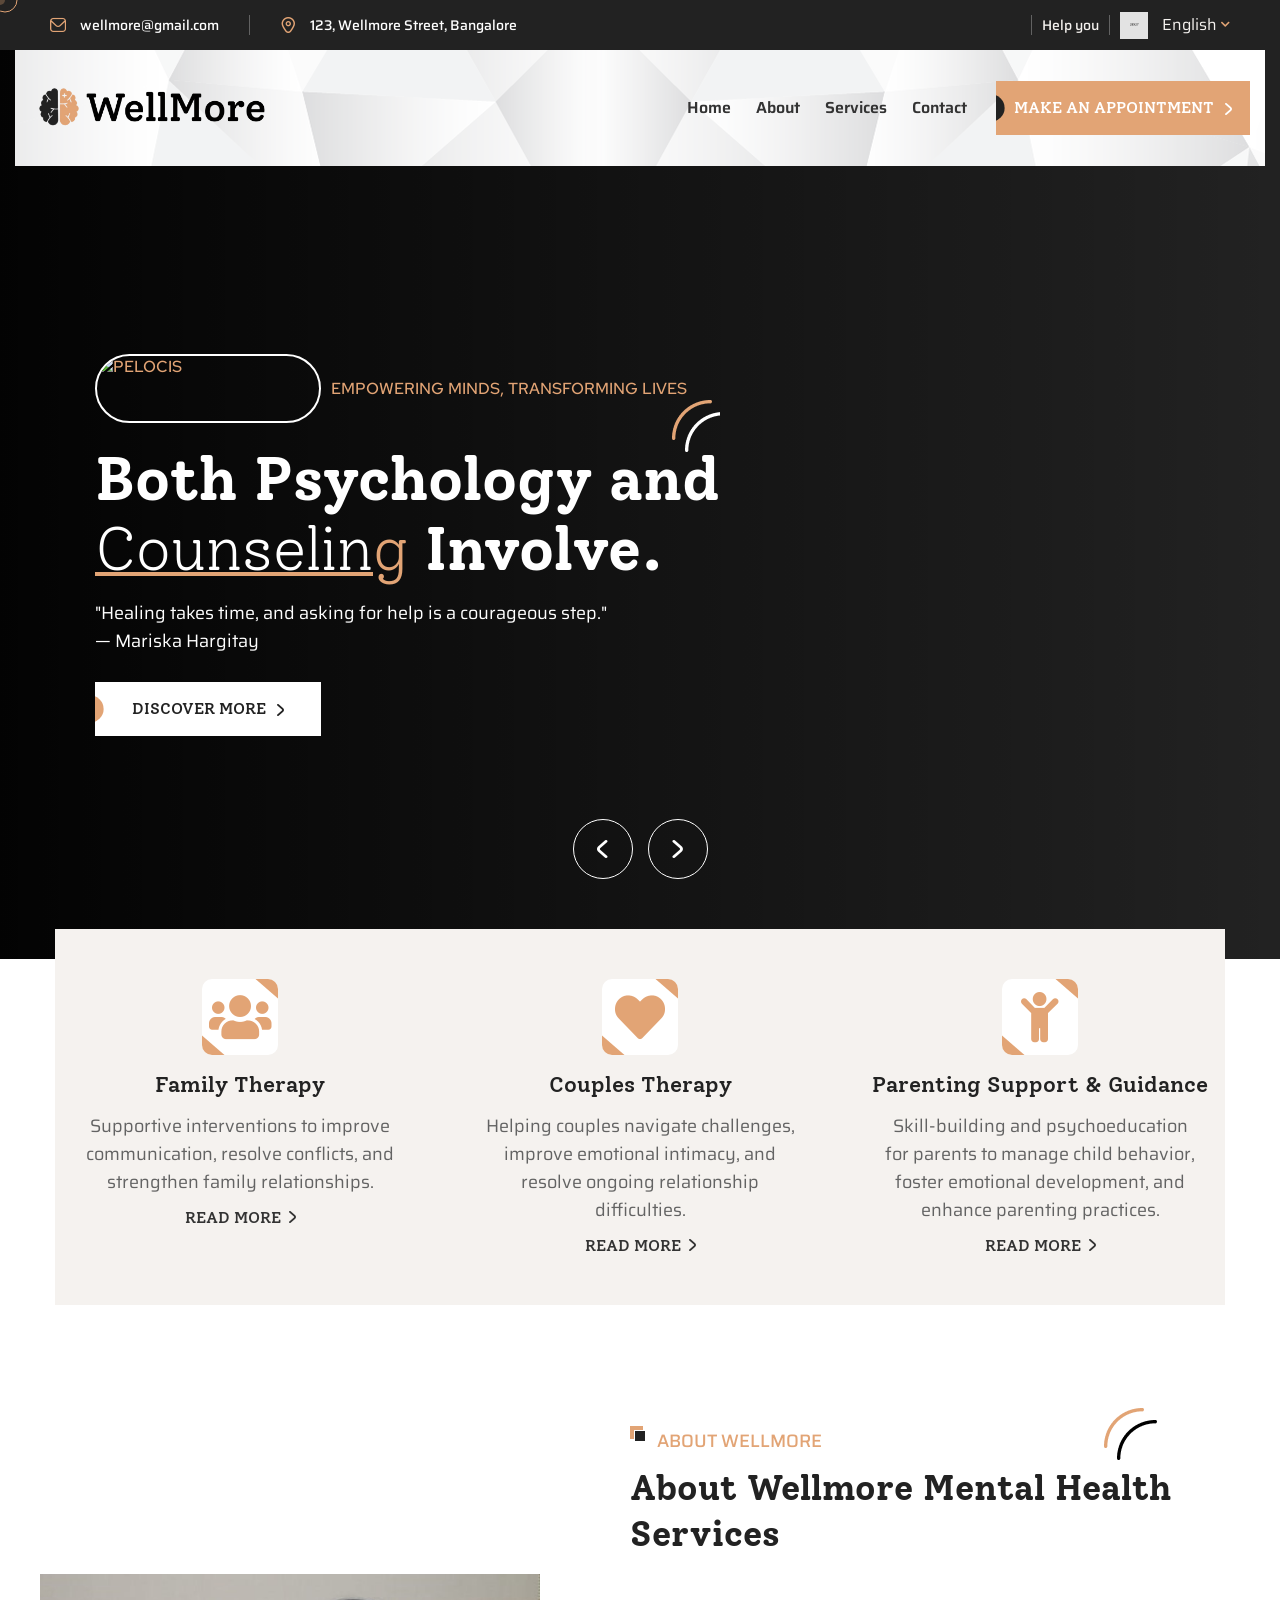
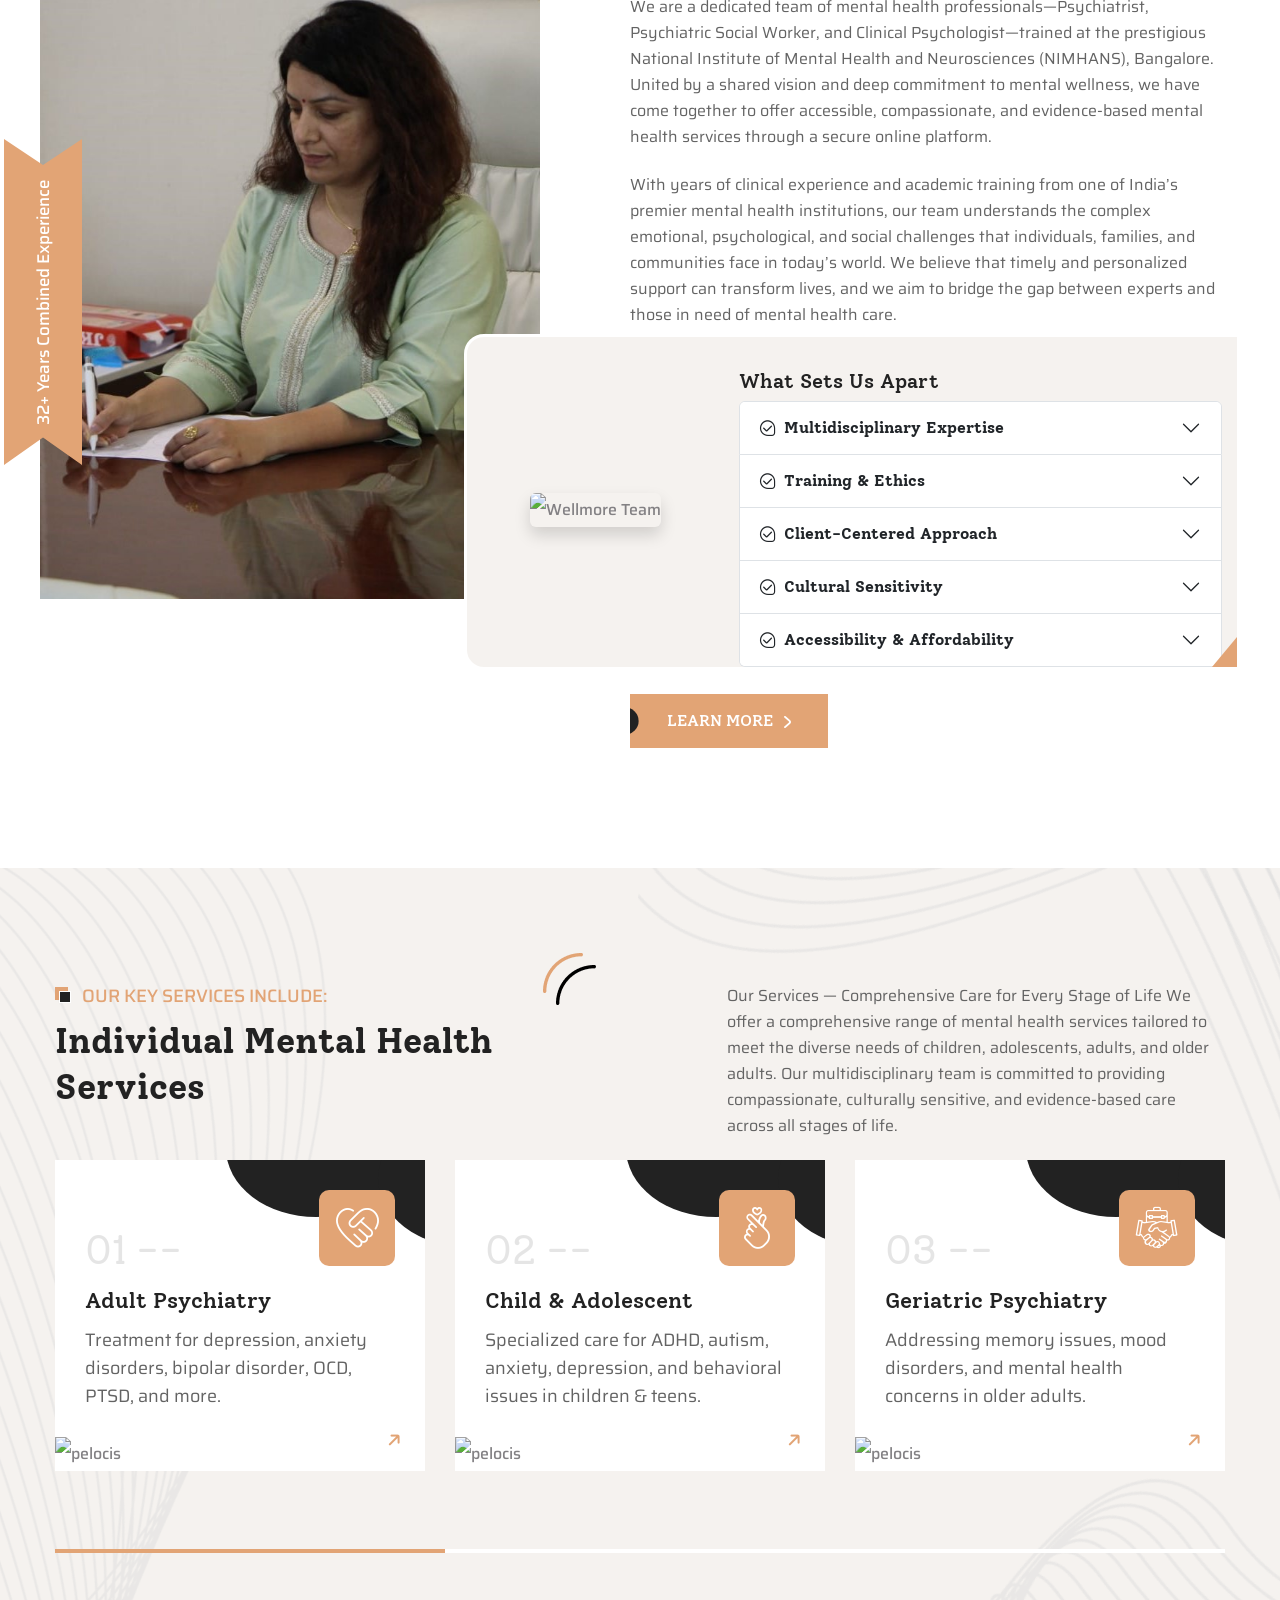
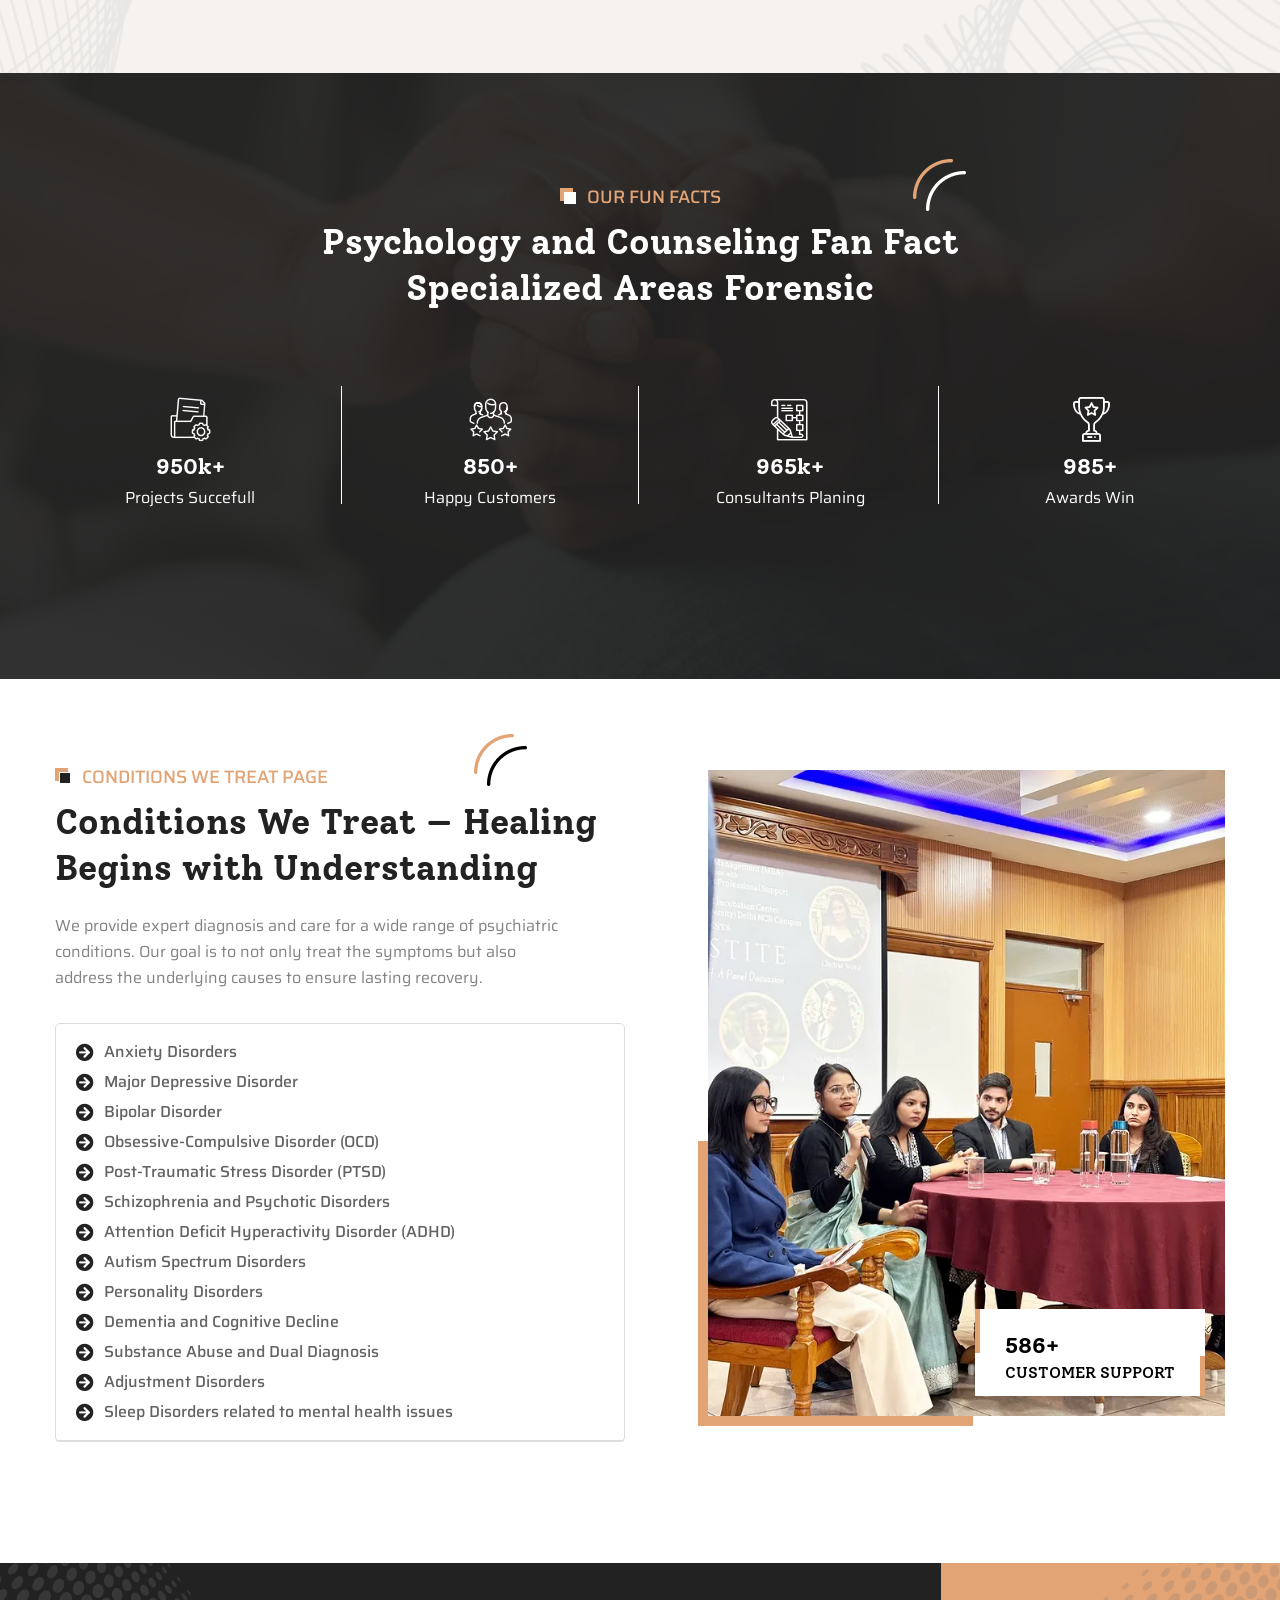
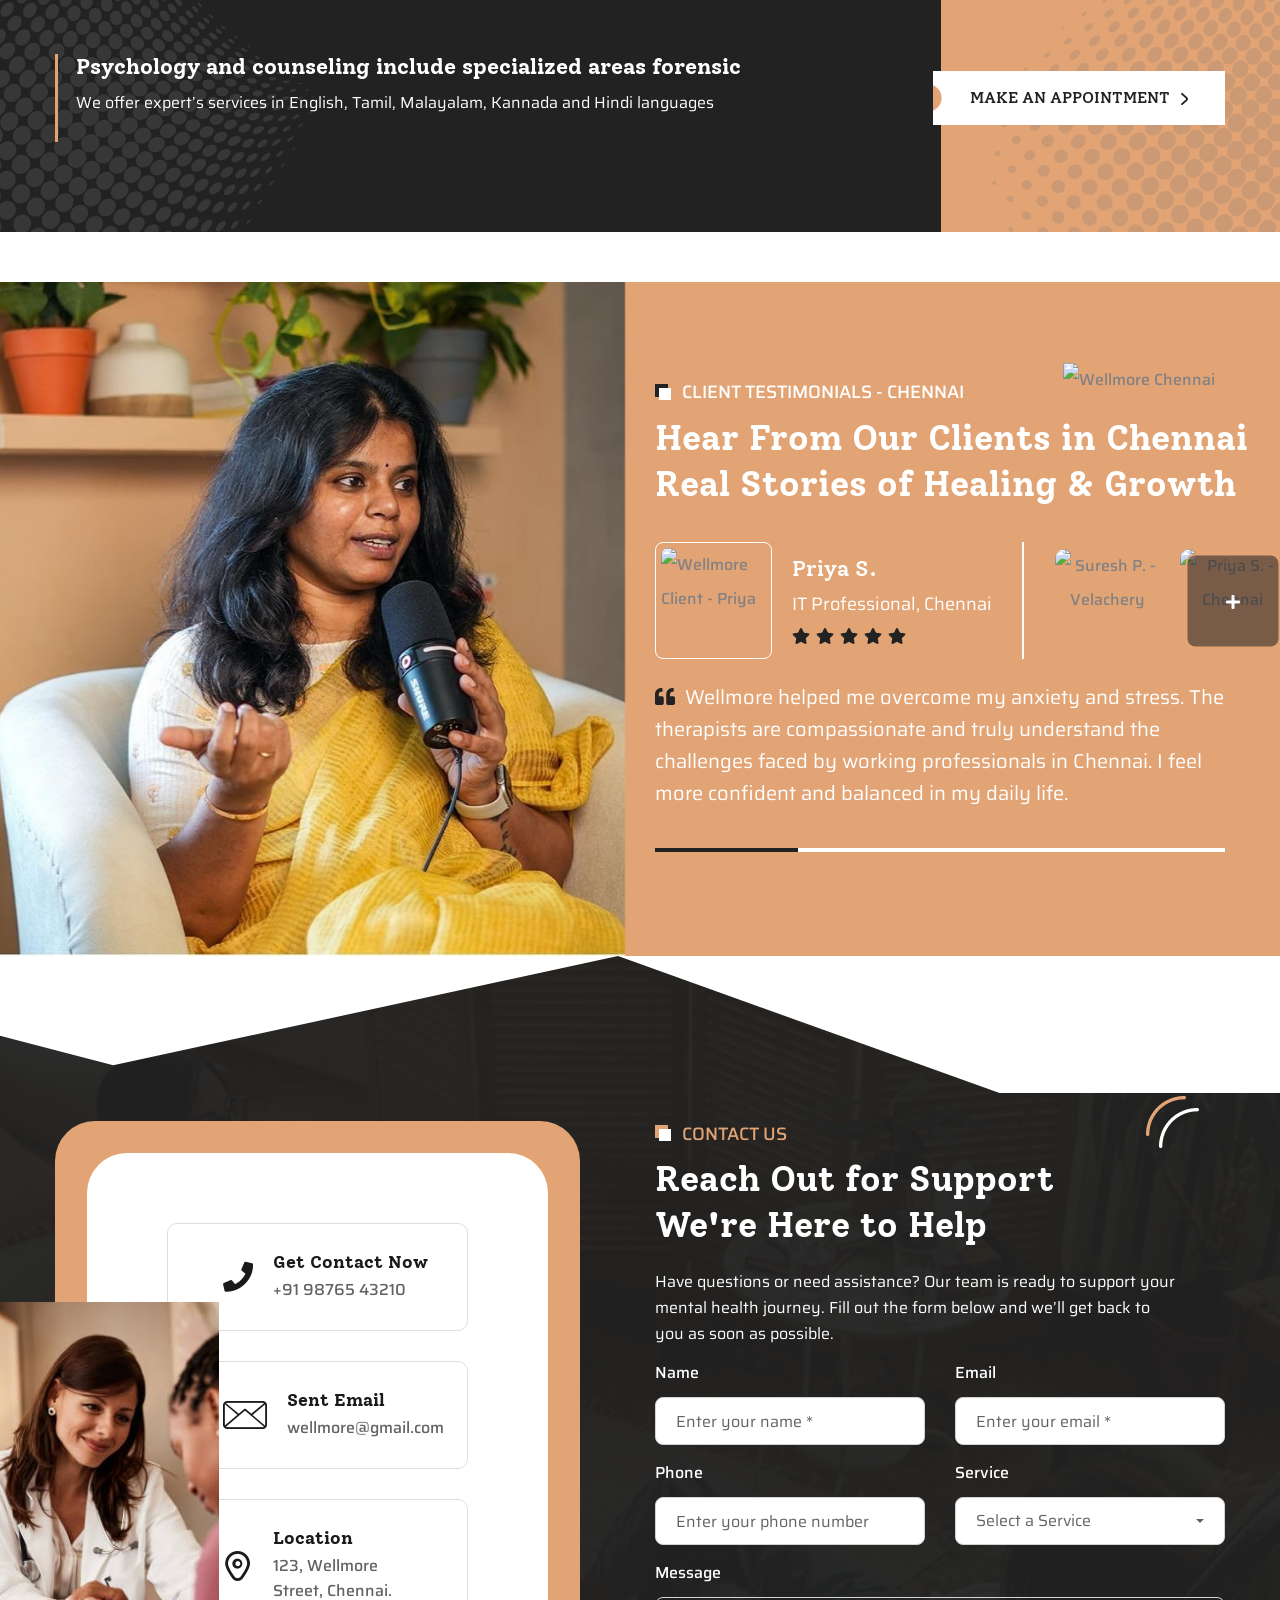
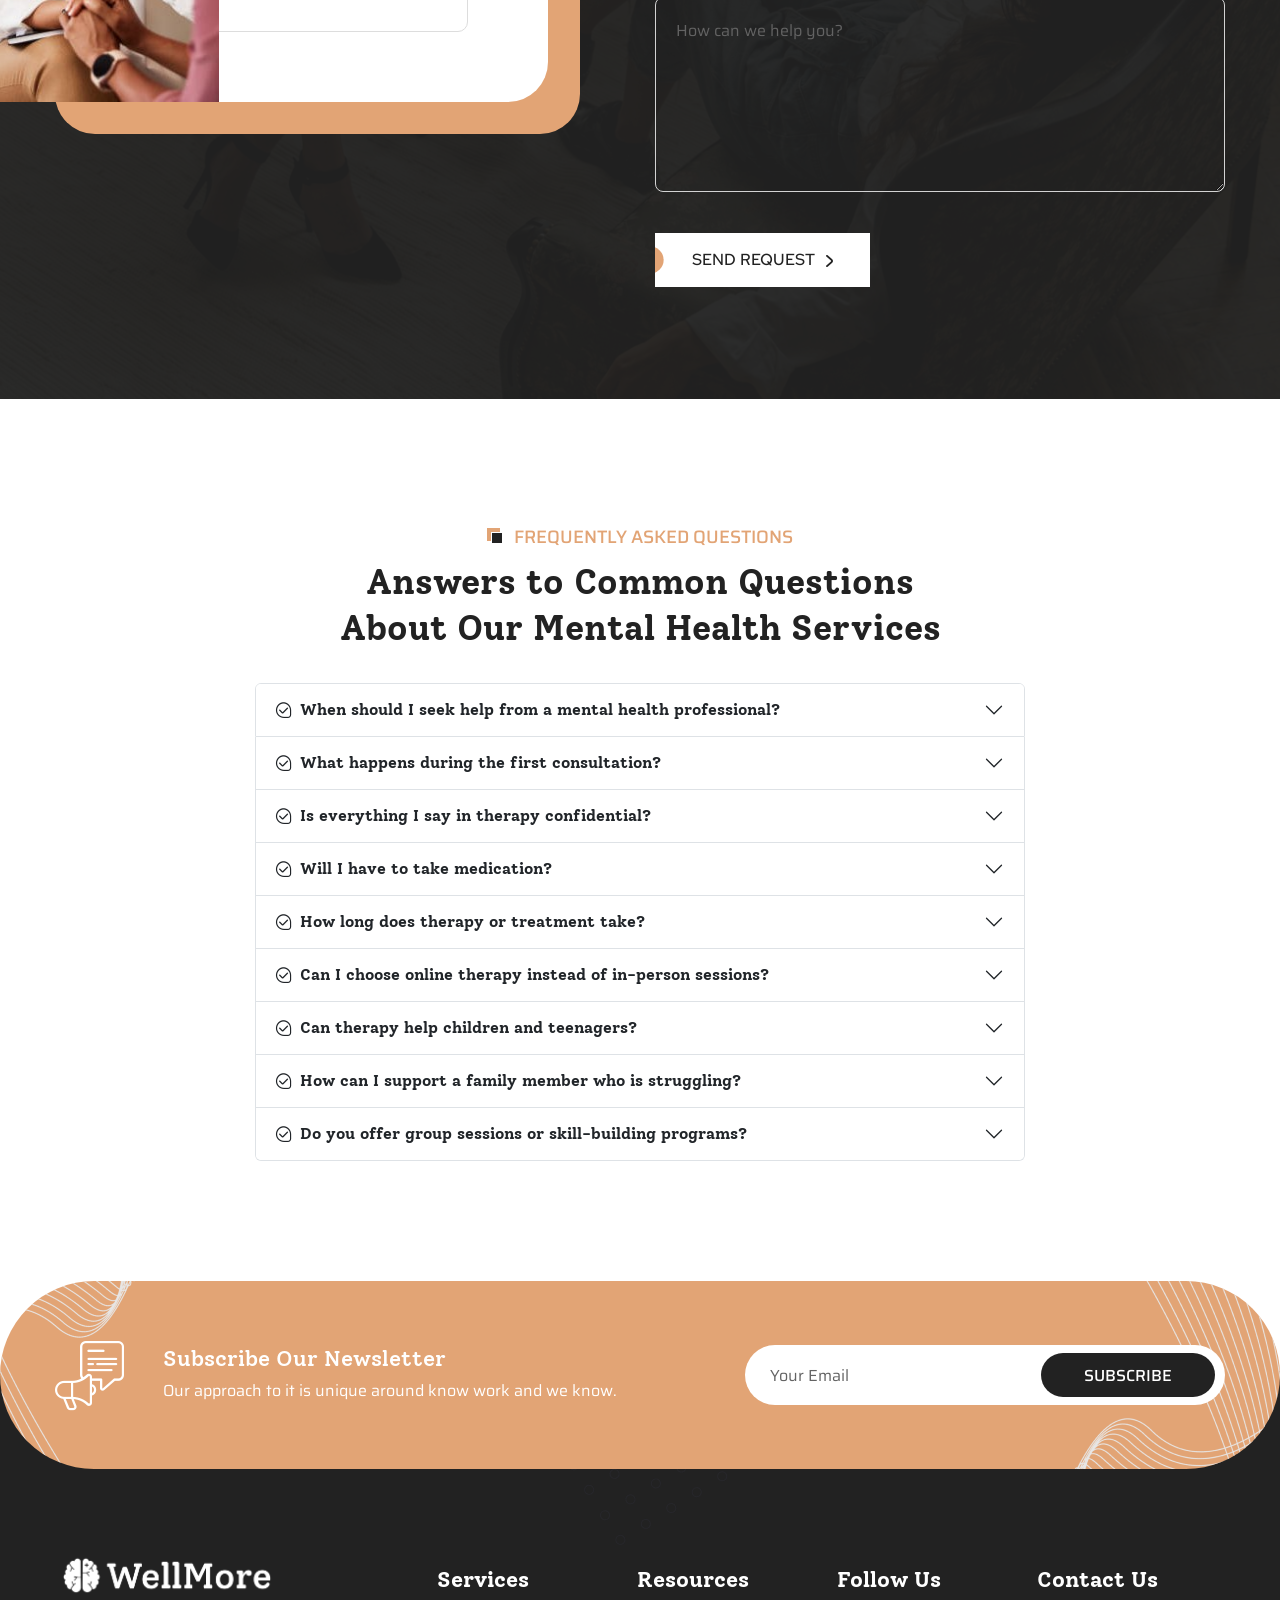
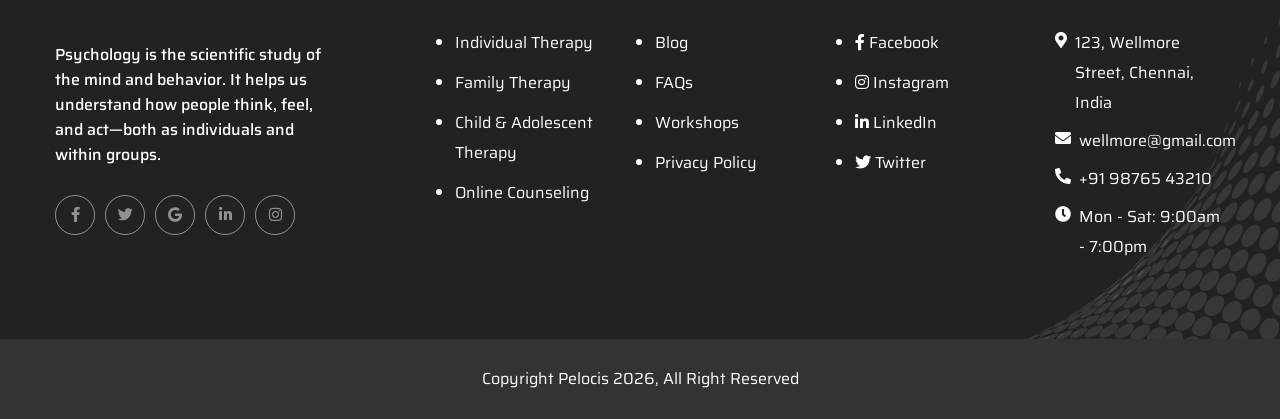
==== commit 6e77ddb2: "Update" ====
--- a/index.html
+++ b/index.html
@@ -1,200 +1,142 @@
 <!DOCTYPE html>
 <html lang="en">
-  <head>
-    <meta charset="UTF-8" />
-    <meta name="viewport" content="width=device-width, initial-scale=1.0" />
-    <title>
-      Wellmore Mental Health Services | Chennai | Sitemap & Overview
-    </title>
-    <!-- favicons Icons -->
-    <link
-      rel="apple-touch-icon"
-      sizes="180x180"
-      href="assets/images/favicons/apple-touch-icon.png"
-    />
-    <link
-      rel="icon"
-      type="image/png"
-      sizes="32x32"
-      href="assets/images/favicons/favicon-32x32.png"
-    />
-    <link
-      rel="icon"
-      type="image/png"
-      sizes="16x16"
-      href="assets/images/favicons/favicon-16x16.png"
-    />
-    <link rel="manifest" href="assets/images/favicons/site.webmanifest" />
-    <meta
-      name="description"
-      content="Wellmore Mental Health Services in Chennai offers comprehensive psychological counseling, therapy, and mental wellness programs. Explore our sitemap for easy navigation to services, therapists, resources, and contact information."
-    />
-
-    <!-- fonts -->
-    <link rel="preconnect" href="https://fonts.googleapis.com" />
-    <link rel="preconnect" href="https://fonts.gstatic.com" crossorigin />
-    <link
-      href="https://fonts.googleapis.com/css2?family=Red+Hat+Text:ital,wght@0,300..700;1,300..700&family=Saira:ital,wght@0,100..900;1,100..900&family=Solway:wght@300;400;500;700;800&display=swap"
-      rel="stylesheet"
-    />
-    <link
-      href="https://fonts.googleapis.com/css2?family=Bonheur+Royale&family=League+Spartan:wght@100..900&display=swap"
-      rel="stylesheet"
-    />
-
-    <link
-      rel="stylesheet"
-      href="assets/vendors/bootstrap/css/bootstrap.min.css"
-    />
-    <link
-      rel="stylesheet"
-      href="assets/vendors/bootstrap-select/bootstrap-select.min.css"
-    />
-    <link rel="stylesheet" href="assets/vendors/animate/animate.min.css" />
-    <link rel="stylesheet" href="assets/vendors/fontawesome/css/all.min.css" />
-    <link rel="stylesheet" href="assets/vendors/jquery-ui/jquery-ui.css" />
-    <link rel="stylesheet" href="assets/vendors/jarallax/jarallax.css" />
-    <link
-      rel="stylesheet"
-      href="assets/vendors/jquery-magnific-popup/jquery.magnific-popup.css"
-    />
-    <link
-      rel="stylesheet"
-      href="assets/vendors/nouislider/nouislider.min.css"
-    />
-    <link
-      rel="stylesheet"
-      href="assets/vendors/nouislider/nouislider.pips.css"
-    />
-    <link rel="stylesheet" href="assets/vendors/tiny-slider/tiny-slider.css" />
-    <link rel="stylesheet" href="assets/vendors/pelocis-icons/style.css" />
-    <link
-      rel="stylesheet"
-      href="assets/vendors/owl-carousel/css/owl.carousel.min.css"
-    />
-    <link
-      rel="stylesheet"
-      href="assets/vendors/owl-carousel/css/owl.theme.default.min.css"
-    />
-    <link
-      rel="stylesheet"
-      href="assets/vendors/slick-carousel/css/slick-theme.min.css"
-    />
-    <link
-      rel="stylesheet"
-      href="assets/vendors/slick-carousel/css/slick.min.css"
-    />
-
-    <!-- template styles -->
-    <link rel="stylesheet" href="assets/css/pelocis.css" />
-  </head>
-
-  <body class="custom-cursor">
-    <div class="custom-cursor__cursor"></div>
-    <div class="custom-cursor__cursor-two"></div>
-
-    <div class="preloader">
-      <div
-        class="preloader__image"
-        style="background-image: url(assets/images/loader.png)"
-      ></div>
-    </div>
-    <!-- /.preloader -->
-    <div class="page-wrapper">
-      <div class="topbar-one">
-        <div class="container-fluid">
-          <div class="topbar-one__inner">
-            <div class="topbar-one__inner__shape"></div>
-            <ul class="list-unstyled topbar-one__info">
-              <li class="topbar-one__info__item">
-                <i class="icon-mail"></i>
-                <a href="mailto:Pelocis@envato.com">Pelocis@envato.com</a>
-              </li>
-              <li class="topbar-one__info__item__divider"></li>
-              <li class="topbar-one__info__item">
-                <i class="icon-location"></i>
-                <a href="https://www.google.com/maps"
-                  >8/05 Mozilla Golden Street</a
-                >
+
+<head>
+  <meta charset="UTF-8" />
+  <meta name="viewport" content="width=device-width, initial-scale=1.0" />
+  <title>
+    Wellmore Mental Health Services | Chennai | Sitemap & Overview
+  </title>
+  <!-- favicons Icons -->
+  <link rel="apple-touch-icon" sizes="180x180" href="assets/images/favicons/apple-touch-icon.png" />
+  <link rel="icon" type="image/png" sizes="32x32" href="assets/images/favicons/favicon-32x32.png" />
+  <link rel="icon" type="image/png" sizes="16x16" href="assets/images/favicons/favicon-16x16.png" />
+  <link rel="manifest" href="assets/images/favicons/site.webmanifest" />
+  <meta name="description"
+    content="Wellmore Mental Health Services in Chennai offers comprehensive psychological counseling, therapy, and mental wellness programs. Explore our sitemap for easy navigation to services, therapists, resources, and contact information." />
+
+  <!-- fonts -->
+  <link rel="preconnect" href="https://fonts.googleapis.com" />
+  <link rel="preconnect" href="https://fonts.gstatic.com" crossorigin />
+  <link
+    href="https://fonts.googleapis.com/css2?family=Red+Hat+Text:ital,wght@0,300..700;1,300..700&family=Saira:ital,wght@0,100..900;1,100..900&family=Solway:wght@300;400;500;700;800&display=swap"
+    rel="stylesheet" />
+  <link href="https://fonts.googleapis.com/css2?family=Bonheur+Royale&family=League+Spartan:wght@100..900&display=swap"
+    rel="stylesheet" />
+
+  <link rel="stylesheet" href="assets/vendors/bootstrap/css/bootstrap.min.css" />
+  <link rel="stylesheet" href="assets/vendors/bootstrap-select/bootstrap-select.min.css" />
+  <link rel="stylesheet" href="assets/vendors/animate/animate.min.css" />
+  <link rel="stylesheet" href="assets/vendors/fontawesome/css/all.min.css" />
+  <link rel="stylesheet" href="assets/vendors/jquery-ui/jquery-ui.css" />
+  <link rel="stylesheet" href="assets/vendors/jarallax/jarallax.css" />
+  <link rel="stylesheet" href="assets/vendors/jquery-magnific-popup/jquery.magnific-popup.css" />
+  <link rel="stylesheet" href="assets/vendors/nouislider/nouislider.min.css" />
+  <link rel="stylesheet" href="assets/vendors/nouislider/nouislider.pips.css" />
+  <link rel="stylesheet" href="assets/vendors/tiny-slider/tiny-slider.css" />
+  <link rel="stylesheet" href="assets/vendors/pelocis-icons/style.css" />
+  <link rel="stylesheet" href="assets/vendors/owl-carousel/css/owl.carousel.min.css" />
+  <link rel="stylesheet" href="assets/vendors/owl-carousel/css/owl.theme.default.min.css" />
+  <link rel="stylesheet" href="assets/vendors/slick-carousel/css/slick-theme.min.css" />
+  <link rel="stylesheet" href="assets/vendors/slick-carousel/css/slick.min.css" />
+
+  <!-- template styles -->
+  <link rel="stylesheet" href="assets/css/pelocis.css" />
+</head>
+
+<body class="custom-cursor">
+  <div class="custom-cursor__cursor"></div>
+  <div class="custom-cursor__cursor-two"></div>
+
+  <div class="preloader">
+    <div class="preloader__image" style="background-image: url(assets/images/loader.png)"></div>
+  </div>
+
+  <!-- Full Content -->
+  <div class="page-wrapper">
+    <div class="topbar-one">
+      <div class="container-fluid">
+        <div class="topbar-one__inner">
+          <div class="topbar-one__inner__shape"></div>
+          <ul class="list-unstyled topbar-one__info">
+            <li class="topbar-one__info__item">
+              <i class="icon-mail"></i>
+              <a href="mailto:wellmore@gmail.com">wellmore@gmail.com</a>
+            </li>
+            <li class="topbar-one__info__item__divider"></li>
+            <li class="topbar-one__info__item">
+              <i class="icon-location"></i>
+              <a href="#">123, Wellmore Street, Bangalore</a>
+            </li>
+          </ul>
+          <!-- /.list-unstyled topbar-one__info -->
+          <div class="topbar-one__right">
+            <ul class="topbar-one__right__item">
+              <li class="topbar-one__right__item__divider"></li>
+              <li><a href="#">Help you</a></li>
+              <li class="topbar-one__right__item__divider"></li>
+              <li>
+                <img src="assets/images/resources/flag.png" alt="flag" />
+                <select class="selectpicker" id="language-select">
+                  <option value="Select program 01">English</option>
+                  <option value="Select program 02">Tamil</option>
+                </select>
               </li>
             </ul>
-            <!-- /.list-unstyled topbar-one__info -->
-            <div class="topbar-one__right">
-              <ul class="topbar-one__right__item">
-                <li class="topbar-one__right__item__divider"></li>
-                <li><a href="#">Help you</a></li>
-                <li class="topbar-one__right__item__divider"></li>
-                <li>
-                  <img src="assets/images/resources/flag.png" alt="flag" />
-                  <select class="selectpicker" id="language-select">
-                    <option value="Select program 01">English</option>
-                    <option value="Select program 02">Bangla</option>
-                  </select>
-                </li>
-              </ul>
-            </div>
-            <!-- /.topbar-one__right -->
-          </div>
+          </div>
+          <!-- /.topbar-one__right -->
         </div>
       </div>
-      <!-- /.topbar-one -->
-
-      <header class="main-header sticky-header sticky-header--normal">
-        <div class="container-fluid">
-          <div class="main-header__inner">
-            <div class="main-header__logo">
-              <a href="index.html">
-                <img
-                  src="assets/images/logo-dark.png"
-                  alt="Pelocis HTML"
-                  width="224"
-                />
+    </div>
+    <!-- Header -->
+    <header class="main-header sticky-header sticky-header--normal">
+      <div class="container-fluid">
+        <div class="main-header__inner">
+          <div class="main-header__logo">
+            <a href="#">
+              <img src="assets/images/logo/logo.png" alt="Pelocis HTML" width="244" />
+            </a>
+          </div>
+          <!-- /.main-header__logo -->
+          <nav class="main-header__nav main-menu d-flex">
+            <ul class="main-menu__list">
+              <li>
+                <a href="#index">Home</a>
+              </li>
+              <li>
+                <a href="#about-us">About</a>
+              </li>
+              <li>
+                <a href="#services">Services</a>
+              </li>
+              <li>
+                <a href="#contact-us">Contact</a>
+              </li>
+            </ul>
+            <div class="main-header__right">
+              <div class="mobile-nav__btn mobile-nav__toggler">
+                <span></span>
+                <span></span>
+                <span></span>
+              </div>
+              <!-- /.mobile-nav__toggler -->
+              <a href="tel:+1234567890" class="pelocis-btn main-header__btn">
+                <span>make an appointment<i class="icon-right-arrow-white"></i></span>
               </a>
-            </div>
-            <!-- /.main-header__logo -->
-            <nav class="main-header__nav main-menu d-flex">
-              <ul class="main-menu__list">
-                <li>
-                  <a href="index.html">Home</a>
-                </li>
-                <li>
-                  <a href="#">About</a>
-                </li>
-                <li>
-                  <a href="#">Services</a>
-                </li>
-                <li>
-                  <a href="./contact.html">Contact</a>
-                </li>
-              </ul>
-              <div class="main-header__right">
-                <div class="mobile-nav__btn mobile-nav__toggler">
-                  <span></span>
-                  <span></span>
-                  <span></span>
-                </div>
-                <!-- /.mobile-nav__toggler -->
-                <a href="#" class="pelocis-btn main-header__btn">
-                  <span
-                    >make an appointment<i class="icon-right-arrow-white"></i
-                  ></span> </a
-                ><!-- /.thm-btn main-header__btn -->
-              </div>
-              <!-- /.main-header__right -->
-            </nav>
-            <!-- /.main-header__nav -->
-          </div>
-          <!-- /.main-header__inner -->
+
+            </div>
+            <!-- /.main-header__right -->
+          </nav>
+          <!-- /.main-header__nav -->
         </div>
-        <!-- /.container-fluid -->
-      </header>
-      <!-- /.main-header -->
-
-      <!-- main-slider-start -->
-      <section class="main-slider-one">
-        <div
-          class="main-slider-one__carousel pelocis-owl__carousel owl-carousel"
-          data-owl-options='{
+        <!-- /.main-header__inner -->
+      </div>
+      <!-- /.container-fluid -->
+    </header>
+
+    <!-- main-slider-start -->
+    <section class="main-slider-one" id="index">
+      <div class="main-slider-one__carousel pelocis-owl__carousel owl-carousel" data-owl-options='{
 		"loop": true,
 		"animateOut": "fadeOut",
 		"animateIn": "fadeIn",
@@ -206,487 +148,354 @@
 		"navText": ["<span class=\"icon-left-arrow-white\"></span>","<span class=\"icon-right-arrow-white\"></span>"],
 		"dots": false,
 		"margin": 0
-	    }'
-        >
-          <div class="item">
-            <div class="main-slider-one__item">
-              <div
-                class="main-slider-one__bg"
-                style="
+	    }'>
+        <div class="item">
+          <div class="main-slider-one__item">
+            <div class="main-slider-one__bg" style="
                   background-image: url(assets/images/banner/banner-new\(1\).jpg);
-                "
-              ></div>
-              <svg
-                xmlns="http://www.w3.org/2000/svg"
-                xmlns:xlink="http://www.w3.org/1999/xlink"
-              >
-                <circle class="circle0 steap" cx="50%" cy="55%" r="5.2%" />
-                <circle class="circle1 steap" cx="50%" cy="55%" r="15.6%" />
-                <circle class="circle2 steap" cx="50%" cy="55%" r="26%" />
-                <circle class="circle3 steap" cx="50%" cy="55%" r="36.4%" />
-                <circle class="circle4 steap" cx="50%" cy="55%" r="46.8%" />
-                <circle class="circle5 steap" cx="50%" cy="55%" r="57%" />
-                <circle class="circle6 steap" cx="50%" cy="55%" r="67.7%" />
-                <circle class="circle7 steap" cx="50%" cy="55%" r="78.1%" />
-                <circle class="circle8 steap" cx="50%" cy="55%" r="88.5%" />
-                <circle class="circle9 steap" cx="50%" cy="55%" r="100%" />
-              </svg>
-              <div class="container h-100">
-                <div class="row align-items-center h-100">
-                  <div class="col-md-12">
-                    <div class="main-slider-one__content">
-                      <h5 class="main-slider-one__sub-title">
-                        <img
-                          src="https://bracketweb.com/pelocishtml/assets/images/resources/home-one-img-1.png"
-                          alt="pelocis"
-                        />
-                        Empowering Minds, Transforming Lives
-                      </h5>
-                      <!-- slider-sub-title -->
-                      <h2 class="main-slider-one__title">
-                        Both Psychology and <br />
-                        <span class="main-slider-one__title--thin"
-                          >Counselin</span
-                        ><span class="main-slider-one__title--base">g</span>
-                        Involve.
-                        <img
-                          src="assets/images/shapes/text-shape-1.png"
-                          alt="pelocis"
-                          class="main-slider-one__title--shape"
-                        />
+                "></div>
+            <svg xmlns="http://www.w3.org/2000/svg" xmlns:xlink="http://www.w3.org/1999/xlink">
+              <circle class="circle0 steap" cx="50%" cy="55%" r="5.2%" />
+              <circle class="circle1 steap" cx="50%" cy="55%" r="15.6%" />
+              <circle class="circle2 steap" cx="50%" cy="55%" r="26%" />
+              <circle class="circle3 steap" cx="50%" cy="55%" r="36.4%" />
+              <circle class="circle4 steap" cx="50%" cy="55%" r="46.8%" />
+              <circle class="circle5 steap" cx="50%" cy="55%" r="57%" />
+              <circle class="circle6 steap" cx="50%" cy="55%" r="67.7%" />
+              <circle class="circle7 steap" cx="50%" cy="55%" r="78.1%" />
+              <circle class="circle8 steap" cx="50%" cy="55%" r="88.5%" />
+              <circle class="circle9 steap" cx="50%" cy="55%" r="100%" />
+            </svg>
+            <div class="container h-100">
+              <div class="row align-items-center h-100">
+                <div class="col-md-12">
+                  <div class="main-slider-one__content">
+                    <h5 class="main-slider-one__sub-title">
+                      <img src="https://bracketweb.com/pelocishtml/assets/images/resources/home-one-img-1.png"
+                        alt="pelocis" />
+                      Empowering Minds, Transforming Lives
+                    </h5>
+                    <!-- slider-sub-title -->
+                    <h2 class="main-slider-one__title">
+                      Both Psychology and <br />
+                      <span class="main-slider-one__title--thin">Counselin</span><span
+                        class="main-slider-one__title--base">g</span>
+                      Involve.
+                      <img src="assets/images/shapes/text-shape-1.png" alt="pelocis"
+                        class="main-slider-one__title--shape" />
+                    </h2>
+                    <!-- slider-title -->
+                    <p class="main-slider-one__text">
+                      "Healing takes time, and asking for help is a courageous
+                      step." <br />
+                      — Mariska Hargitay
+                    </p>
+                    <div class="main-slider-one__btn">
+                      <a href="#" class="pelocis-btn"><span>Discover more
+                          <i class="icon-right-arrow-white"></i></span></a>
+                    </div>
+                    <!-- slider-btn -->
+                  </div>
+                </div>
+              </div>
+            </div>
+          </div>
+        </div>
+        <div class="item">
+          <div class="main-slider-one__item">
+            <div class="main-slider-one__bg" style="
+                  background-image: url(https://content.jdmagicbox.com/comp/ernakulam/s7/0484px484.x484.230125165545.t8s7/catalogue/la-mente-psychology-consultants-llp-thammanam-ernakulam-psychological-counselling-services-6rooxsf71a.jpg);
+                "></div>
+            <svg xmlns="http://www.w3.org/2000/svg" xmlns:xlink="http://www.w3.org/1999/xlink">
+              <circle class="circle0 steap" cx="50%" cy="55%" r="5.2%" />
+              <circle class="circle1 steap" cx="50%" cy="55%" r="15.6%" />
+              <circle class="circle2 steap" cx="50%" cy="55%" r="26%" />
+              <circle class="circle3 steap" cx="50%" cy="55%" r="36.4%" />
+              <circle class="circle4 steap" cx="50%" cy="55%" r="46.8%" />
+              <circle class="circle5 steap" cx="50%" cy="55%" r="57%" />
+              <circle class="circle6 steap" cx="50%" cy="55%" r="67.7%" />
+              <circle class="circle7 steap" cx="50%" cy="55%" r="78.1%" />
+              <circle class="circle8 steap" cx="50%" cy="55%" r="88.5%" />
+              <circle class="circle9 steap" cx="50%" cy="55%" r="100%" />
+            </svg>
+            <div class="container h-100">
+              <div class="row align-items-center h-100">
+                <div class="col-md-12">
+                  <div class="main-slider-one__content">
+                    <h5 class="main-slider-one__sub-title">
+                      <img src="https://bracketweb.com/pelocishtml/assets/images/resources/home-one-img-1.png"
+                        alt="pelocis" />
+                      Empowering Minds, Transforming Lives
+                    </h5>
+                    <!-- slider-sub-title -->
+                    <h2 class="main-slider-one__title">
+                      Both Psychology and <br />
+                      <span class="main-slider-one__title--thin">Counselin</span><span
+                        class="main-slider-one__title--base">g</span>
+                      Involve.
+                      <img src="assets/images/shapes/text-shape-1.png" alt="pelocis"
+                        class="main-slider-one__title--shape" />
+                    </h2>
+                    <!-- slider-title -->
+                    <p class="main-slider-one__text">
+                      "Healing takes time, and asking for help is a courageous
+                      step." <br />
+                      — Mariska Hargitay
+                    </p>
+                    <div class="main-slider-one__btn">
+                      <a href="#" class="pelocis-btn"><span>Discover more
+                          <i class="icon-right-arrow-white"></i></span></a>
+                    </div>
+                    <!-- slider-btn -->
+                  </div>
+                </div>
+              </div>
+            </div>
+          </div>
+        </div>
+      </div>
+    </section>
+    <!-- main-slider-end -->
+
+    <!-- Feature Start -->
+    <section class="feature-one">
+      <div class="container">
+        <div class="feature-one__wrapper">
+          <div class="row gutter-y-30">
+            <div class="col-lg-4 wow fadeInUp" data-wow-delay="00ms">
+              <div class="feature-card">
+                <div class="feature-card__icon">
+                  <i class="fas fa-users"></i>
+                </div>
+                <h2 class="feature-card__title">Family Therapy</h2>
+                <p class="feature-card__text">
+                  Supportive interventions to improve communication, resolve
+                  conflicts, and strengthen family relationships.
+                </p>
+                <a href="#" class="feature-card__link"><span>Read More </span><i class="icon-right-arrow-white"></i></a>
+              </div>
+            </div>
+            <div class="col-lg-4 wow fadeInUp" data-wow-delay="100ms">
+              <div class="feature-card">
+                <div class="feature-card__icon">
+                  <i class="fas fa-heart"></i>
+                </div>
+                <h2 class="feature-card__title">Couples Therapy</h2>
+                <p class="feature-card__text">
+                  Helping couples navigate challenges, improve emotional
+                  intimacy, and resolve ongoing relationship difficulties.
+                </p>
+                <a href="#" class="feature-card__link"><span>Read More </span><i class="icon-right-arrow-white"></i></a>
+              </div>
+            </div>
+            <div class="col-lg-4 wow fadeInUp" data-wow-delay="200ms">
+              <div class="feature-card">
+                <div class="feature-card__icon">
+                  <i class="fas fa-child"></i>
+                </div>
+                <h2 class="feature-card__title">
+                  Parenting Support & Guidance
+                </h2>
+                <p class="feature-card__text">
+                  Skill-building and psychoeducation for parents to manage
+                  child behavior, foster emotional development, and enhance
+                  parenting practices.
+                </p>
+                <a href="#" class="feature-card__link"><span>Read More </span><i class="icon-right-arrow-white"></i></a>
+              </div>
+            </div>
+          </div>
+        </div>
+      </div>
+    </section>
+
+    <!-- About Us -->
+    <section class="about-one" id="about-us">
+      <div class="container">
+        <div class="row align-items-center">
+          <!-- Image Column -->
+          <div class="col-lg-5 d-flex justify-content-center mb-4 mb-lg-0">
+            <div class="about-one__image wow fadeInUp" data-wow-duration="1500ms" data-wow-delay="000ms">
+              <img style="width: 500px" src="assets/images/aboutus/about-us.jpg" alt="Wellmore Mental Health Services"
+                class="img-fluid" />
+              <div class="about-one__shape--one count-box mt-3 text-center">
+                <p class="about-one__experiance mb-0">
+                  <span class="count-text" data-stop="32" data-speed="2500"></span>+ Years Combined Experience
+                </p>
+              </div>
+            </div>
+          </div>
+          <!-- Content Column -->
+          <div class="col-lg-7">
+            <div class="about-one__content wow fadeInUp" data-wow-duration="1500ms" data-wow-delay="100ms">
+              <div class="about-one__title mb-3">
+                <div class="sec-title">
+                  <div class="sec-title__shape mb-2"></div>
+                  <h6 class="sec-title__tagline mb-1">ABOUT WELLMORE</h6>
+                  <h3 class="sec-title__title mb-0">
+                    About Wellmore Mental Health Services
+                  </h3>
+                </div>
+                <img src="assets/images/shapes/text-shape-2.png" alt="Wellmore" class="about-one__title__shape mt-2" />
+              </div>
+              <p class="about-one__text">
+                We are a dedicated team of mental health
+                professionals—Psychiatrist, Psychiatric Social Worker, and
+                Clinical Psychologist—trained at the prestigious National
+                Institute of Mental Health and Neurosciences (NIMHANS),
+                Bangalore. United by a shared vision and deep commitment to
+                mental wellness, we have come together to offer accessible,
+                compassionate, and evidence-based mental health services
+                through a secure online platform.
+              </p>
+              <p class="about-one__text">
+                With years of clinical experience and academic training from
+                one of India’s premier mental health institutions, our team
+                understands the complex emotional, psychological, and social
+                challenges that individuals, families, and communities face in
+                today’s world. We believe that timely and personalized support
+                can transform lives, and we aim to bridge the gap between
+                experts and those in need of mental health care.
+              </p>
+              <div class="about-one__content__box row align-items-center g-3">
+                <div class="col-md-4 d-flex justify-content-center">
+                  <img
+                    src="https://content.jdmagicbox.com/comp/nashik/s9/0253px253.x253.160910150044.m7s9/catalogue/jagar-manacha-the-center-for-excellence-gangapur-road-nashik-career-counselling-centres-6qiuv5kyxx-250.jpg"
+                    alt="Wellmore Team" class="img-fluid rounded shadow" />
+                </div>
+                <div class="col-md-8">
+                  <h5 class="mt-3 mb-2">What Sets Us Apart</h5>
+                  <div class="accordion" id="aboutAccordion">
+                    <div class="accordion-item">
+                      <h2 class="accordion-header" id="headingOne">
+                        <button class="accordion-button collapsed" type="button" data-bs-toggle="collapse"
+                          data-bs-target="#collapseOne" aria-expanded="false" aria-controls="collapseOne">
+                          <span class="icon-arrow-circle-check me-2"></span>
+                          <strong>Multidisciplinary Expertise</strong>
+                        </button>
                       </h2>
-                      <!-- slider-title -->
-                      <p class="main-slider-one__text">
-                        "Healing takes time, and asking for help is a courageous
-                        step." <br />
-                        — Mariska Hargitay
-                      </p>
-                      <div class="main-slider-one__btn">
-                        <a href="" class="pelocis-btn"
-                          ><span
-                            >Discover more
-                            <i class="icon-right-arrow-white"></i></span
-                        ></a>
-                      </div>
-                      <!-- slider-btn -->
-                    </div>
-                  </div>
-                </div>
-              </div>
-            </div>
-          </div>
-          <div class="item">
-            <div class="main-slider-one__item">
-              <div
-                class="main-slider-one__bg"
-                style="
-                  background-image: url(https://content.jdmagicbox.com/comp/ernakulam/s7/0484px484.x484.230125165545.t8s7/catalogue/la-mente-psychology-consultants-llp-thammanam-ernakulam-psychological-counselling-services-6rooxsf71a.jpg);
-                "
-              ></div>
-              <svg
-                xmlns="http://www.w3.org/2000/svg"
-                xmlns:xlink="http://www.w3.org/1999/xlink"
-              >
-                <circle class="circle0 steap" cx="50%" cy="55%" r="5.2%" />
-                <circle class="circle1 steap" cx="50%" cy="55%" r="15.6%" />
-                <circle class="circle2 steap" cx="50%" cy="55%" r="26%" />
-                <circle class="circle3 steap" cx="50%" cy="55%" r="36.4%" />
-                <circle class="circle4 steap" cx="50%" cy="55%" r="46.8%" />
-                <circle class="circle5 steap" cx="50%" cy="55%" r="57%" />
-                <circle class="circle6 steap" cx="50%" cy="55%" r="67.7%" />
-                <circle class="circle7 steap" cx="50%" cy="55%" r="78.1%" />
-                <circle class="circle8 steap" cx="50%" cy="55%" r="88.5%" />
-                <circle class="circle9 steap" cx="50%" cy="55%" r="100%" />
-              </svg>
-              <div class="container h-100">
-                <div class="row align-items-center h-100">
-                  <div class="col-md-12">
-                    <div class="main-slider-one__content">
-                      <h5 class="main-slider-one__sub-title">
-                        <img
-                          src="https://bracketweb.com/pelocishtml/assets/images/resources/home-one-img-1.png"
-                          alt="pelocis"
-                        />
-                        Empowering Minds, Transforming Lives
-                      </h5>
-                      <!-- slider-sub-title -->
-                      <h2 class="main-slider-one__title">
-                        Both Psychology and <br />
-                        <span class="main-slider-one__title--thin"
-                          >Counselin</span
-                        ><span class="main-slider-one__title--base">g</span>
-                        Involve.
-                        <img
-                          src="assets/images/shapes/text-shape-1.png"
-                          alt="pelocis"
-                          class="main-slider-one__title--shape"
-                        />
-                      </h2>
-                      <!-- slider-title -->
-                      <p class="main-slider-one__text">
-                        "Healing takes time, and asking for help is a courageous
-                        step." <br />
-                        — Mariska Hargitay
-                      </p>
-                      <div class="main-slider-one__btn">
-                        <a href="" class="pelocis-btn"
-                          ><span
-                            >Discover more
-                            <i class="icon-right-arrow-white"></i></span
-                        ></a>
-                      </div>
-                      <!-- slider-btn -->
-                    </div>
-                  </div>
-                </div>
-              </div>
-            </div>
-          </div>
-        </div>
-      </section>
-      <!-- main-slider-end -->
-
-      <!-- Feature Start -->
-      <section class="feature-one">
-        <div class="container">
-          <div class="feature-one__wrapper">
-            <div class="row gutter-y-30">
-              <div class="col-lg-4 wow fadeInUp" data-wow-delay="00ms">
-                <div class="feature-card">
-                  <div class="feature-card__icon">
-                    <i class="fas fa-users"></i>
-                  </div>
-                  <h2 class="feature-card__title">Family Therapy</h2>
-                  <p class="feature-card__text">
-                    Supportive interventions to improve communication, resolve
-                    conflicts, and strengthen family relationships.
-                  </p>
-                  <a href="#" class="feature-card__link"
-                    ><span>Read More </span
-                    ><i class="icon-right-arrow-white"></i
-                  ></a>
-                </div>
-              </div>
-              <div class="col-lg-4 wow fadeInUp" data-wow-delay="100ms">
-                <div class="feature-card">
-                  <div class="feature-card__icon">
-                    <i class="fas fa-heart"></i>
-                  </div>
-                  <h2 class="feature-card__title">Couples Therapy</h2>
-                  <p class="feature-card__text">
-                    Helping couples navigate challenges, improve emotional
-                    intimacy, and resolve ongoing relationship difficulties.
-                  </p>
-                  <a href="#" class="feature-card__link"
-                    ><span>Read More </span
-                    ><i class="icon-right-arrow-white"></i
-                  ></a>
-                </div>
-              </div>
-              <div class="col-lg-4 wow fadeInUp" data-wow-delay="200ms">
-                <div class="feature-card">
-                  <div class="feature-card__icon">
-                    <i class="fas fa-child"></i>
-                  </div>
-                  <h2 class="feature-card__title">
-                    Parenting Support & Guidance
-                  </h2>
-                  <p class="feature-card__text">
-                    Skill-building and psychoeducation for parents to manage
-                    child behavior, foster emotional development, and enhance
-                    parenting practices.
-                  </p>
-                  <a href="#" class="feature-card__link"
-                    ><span>Read More </span
-                    ><i class="icon-right-arrow-white"></i
-                  ></a>
-                </div>
-              </div>
-            </div>
-          </div>
-        </div>
-      </section>
-
-      <!-- Feature End -->
-      <section class="about-one">
-        <div class="container">
-          <div class="row align-items-center">
-            <!-- Image Column -->
-            <div class="col-lg-5 d-flex justify-content-center mb-4 mb-lg-0">
-              <div
-                class="about-one__image wow fadeInUp"
-                data-wow-duration="1500ms"
-                data-wow-delay="000ms"
-              >
-                <img
-                  style="width: 500px"
-                  src="assets/images/aboutus/about-us.jpg"
-                  alt="Wellmore Mental Health Services"
-                  class="img-fluid"
-                />
-                <div class="about-one__shape--one count-box mt-3 text-center">
-                  <p class="about-one__experiance mb-0">
-                    <span
-                      class="count-text"
-                      data-stop="32"
-                      data-speed="2500"
-                    ></span
-                    >+ Years Combined Experience
-                  </p>
-                </div>
-              </div>
-            </div>
-            <!-- Content Column -->
-            <div class="col-lg-7">
-              <div
-                class="about-one__content wow fadeInUp"
-                data-wow-duration="1500ms"
-                data-wow-delay="100ms"
-              >
-                <div class="about-one__title mb-3">
-                  <div class="sec-title">
-                    <div class="sec-title__shape mb-2"></div>
-                    <h6 class="sec-title__tagline mb-1">ABOUT WELLMORE</h6>
-                    <h3 class="sec-title__title mb-0">
-                      About Wellmore Mental Health Services
-                    </h3>
-                  </div>
-                  <img
-                    src="assets/images/shapes/text-shape-2.png"
-                    alt="Wellmore"
-                    class="about-one__title__shape mt-2"
-                  />
-                </div>
-                <p class="about-one__text">
-                  We are a dedicated team of mental health
-                  professionals—Psychiatrist, Psychiatric Social Worker, and
-                  Clinical Psychologist—trained at the prestigious National
-                  Institute of Mental Health and Neurosciences (NIMHANS),
-                  Bangalore. United by a shared vision and deep commitment to
-                  mental wellness, we have come together to offer accessible,
-                  compassionate, and evidence-based mental health services
-                  through a secure online platform.
-                </p>
-                <p class="about-one__text">
-                  With years of clinical experience and academic training from
-                  one of India’s premier mental health institutions, our team
-                  understands the complex emotional, psychological, and social
-                  challenges that individuals, families, and communities face in
-                  today’s world. We believe that timely and personalized support
-                  can transform lives, and we aim to bridge the gap between
-                  experts and those in need of mental health care.
-                </p>
-                <div class="about-one__content__box row align-items-center g-3">
-                  <div class="col-md-4 d-flex justify-content-center">
-                    <img
-                      src="https://content.jdmagicbox.com/comp/nashik/s9/0253px253.x253.160910150044.m7s9/catalogue/jagar-manacha-the-center-for-excellence-gangapur-road-nashik-career-counselling-centres-6qiuv5kyxx-250.jpg"
-                      alt="Wellmore Team"
-                      class="img-fluid rounded shadow"
-                    />
-                  </div>
-                  <div class="col-md-8">
-                    <h5 class="mt-3 mb-2">What Sets Us Apart</h5>
-                    <div class="accordion" id="aboutAccordion">
-                      <div class="accordion-item">
-                        <h2 class="accordion-header" id="headingOne">
-                          <button
-                            class="accordion-button collapsed"
-                            type="button"
-                            data-bs-toggle="collapse"
-                            data-bs-target="#collapseOne"
-                            aria-expanded="false"
-                            aria-controls="collapseOne"
-                          >
-                            <span class="icon-arrow-circle-check me-2"></span>
-                            <strong>Multidisciplinary Expertise</strong>
-                          </button>
-                        </h2>
-                        <div
-                          id="collapseOne"
-                          class="accordion-collapse collapse"
-                          aria-labelledby="headingOne"
-                          data-bs-parent="#aboutAccordion"
-                        >
-                          <div class="accordion-body">
-                            A holistic approach with specialists working
-                            collaboratively to offer mental health care.
-                          </div>
+                      <div id="collapseOne" class="accordion-collapse collapse" aria-labelledby="headingOne"
+                        data-bs-parent="#aboutAccordion">
+                        <div class="accordion-body">
+                          A holistic approach with specialists working
+                          collaboratively to offer mental health care.
                         </div>
                       </div>
-                      <div class="accordion-item">
-                        <h2 class="accordion-header" id="headingTwo">
-                          <button
-                            class="accordion-button collapsed"
-                            type="button"
-                            data-bs-toggle="collapse"
-                            data-bs-target="#collapseTwo"
-                            aria-expanded="false"
-                            aria-controls="collapseTwo"
-                          >
-                            <span class="icon-arrow-circle-check me-2"></span>
-                            <strong>Training & Ethics</strong>
-                          </button>
-                        </h2>
-                        <div
-                          id="collapseTwo"
-                          class="accordion-collapse collapse"
-                          aria-labelledby="headingTwo"
-                          data-bs-parent="#aboutAccordion"
-                        >
-                          <div class="accordion-body">
-                            Grounded in the highest standards of clinical ethics
-                            and evidence-based practice.
-                          </div>
+                    </div>
+                    <div class="accordion-item">
+                      <h2 class="accordion-header" id="headingTwo">
+                        <button class="accordion-button collapsed" type="button" data-bs-toggle="collapse"
+                          data-bs-target="#collapseTwo" aria-expanded="false" aria-controls="collapseTwo">
+                          <span class="icon-arrow-circle-check me-2"></span>
+                          <strong>Training & Ethics</strong>
+                        </button>
+                      </h2>
+                      <div id="collapseTwo" class="accordion-collapse collapse" aria-labelledby="headingTwo"
+                        data-bs-parent="#aboutAccordion">
+                        <div class="accordion-body">
+                          Grounded in the highest standards of clinical ethics
+                          and evidence-based practice.
                         </div>
                       </div>
-                      <div class="accordion-item">
-                        <h2 class="accordion-header" id="headingThree">
-                          <button
-                            class="accordion-button collapsed"
-                            type="button"
-                            data-bs-toggle="collapse"
-                            data-bs-target="#collapseThree"
-                            aria-expanded="false"
-                            aria-controls="collapseThree"
-                          >
-                            <span class="icon-arrow-circle-check me-2"></span>
-                            <strong>Client-Centered Approach</strong>
-                          </button>
-                        </h2>
-                        <div
-                          id="collapseThree"
-                          class="accordion-collapse collapse"
-                          aria-labelledby="headingThree"
-                          data-bs-parent="#aboutAccordion"
-                        >
-                          <div class="accordion-body">
-                            Respect for your values, privacy, and pace.
-                          </div>
+                    </div>
+                    <div class="accordion-item">
+                      <h2 class="accordion-header" id="headingThree">
+                        <button class="accordion-button collapsed" type="button" data-bs-toggle="collapse"
+                          data-bs-target="#collapseThree" aria-expanded="false" aria-controls="collapseThree">
+                          <span class="icon-arrow-circle-check me-2"></span>
+                          <strong>Client-Centered Approach</strong>
+                        </button>
+                      </h2>
+                      <div id="collapseThree" class="accordion-collapse collapse" aria-labelledby="headingThree"
+                        data-bs-parent="#aboutAccordion">
+                        <div class="accordion-body">
+                          Respect for your values, privacy, and pace.
                         </div>
                       </div>
-                      <div class="accordion-item">
-                        <h2 class="accordion-header" id="headingFour">
-                          <button
-                            class="accordion-button collapsed"
-                            type="button"
-                            data-bs-toggle="collapse"
-                            data-bs-target="#collapseFour"
-                            aria-expanded="false"
-                            aria-controls="collapseFour"
-                          >
-                            <span class="icon-arrow-circle-check me-2"></span>
-                            <strong>Cultural Sensitivity</strong>
-                          </button>
-                        </h2>
-                        <div
-                          id="collapseFour"
-                          class="accordion-collapse collapse"
-                          aria-labelledby="headingFour"
-                          data-bs-parent="#aboutAccordion"
-                        >
-                          <div class="accordion-body">
-                            Our services are designed to be inclusive,
-                            acknowledging and integrating the cultural values
-                            and life contexts of each individual.
-                          </div>
+                    </div>
+                    <div class="accordion-item">
+                      <h2 class="accordion-header" id="headingFour">
+                        <button class="accordion-button collapsed" type="button" data-bs-toggle="collapse"
+                          data-bs-target="#collapseFour" aria-expanded="false" aria-controls="collapseFour">
+                          <span class="icon-arrow-circle-check me-2"></span>
+                          <strong>Cultural Sensitivity</strong>
+                        </button>
+                      </h2>
+                      <div id="collapseFour" class="accordion-collapse collapse" aria-labelledby="headingFour"
+                        data-bs-parent="#aboutAccordion">
+                        <div class="accordion-body">
+                          Our services are designed to be inclusive,
+                          acknowledging and integrating the cultural values
+                          and life contexts of each individual.
                         </div>
                       </div>
-                      <div class="accordion-item">
-                        <h2 class="accordion-header" id="headingFive">
-                          <button
-                            class="accordion-button collapsed"
-                            type="button"
-                            data-bs-toggle="collapse"
-                            data-bs-target="#collapseFive"
-                            aria-expanded="false"
-                            aria-controls="collapseFive"
-                          >
-                            <span class="icon-arrow-circle-check me-2"></span>
-                            <strong>Accessibility & Affordability</strong>
-                          </button>
-                        </h2>
-                        <div
-                          id="collapseFive"
-                          class="accordion-collapse collapse"
-                          aria-labelledby="headingFive"
-                          data-bs-parent="#aboutAccordion"
-                        >
-                          <div class="accordion-body">
-                            With flexible fee structures based on socioeconomic
-                            background, we ensure mental health support is not a
-                            luxury but a right.
-                          </div>
+                    </div>
+                    <div class="accordion-item">
+                      <h2 class="accordion-header" id="headingFive">
+                        <button class="accordion-button collapsed" type="button" data-bs-toggle="collapse"
+                          data-bs-target="#collapseFive" aria-expanded="false" aria-controls="collapseFive">
+                          <span class="icon-arrow-circle-check me-2"></span>
+                          <strong>Accessibility & Affordability</strong>
+                        </button>
+                      </h2>
+                      <div id="collapseFive" class="accordion-collapse collapse" aria-labelledby="headingFive"
+                        data-bs-parent="#aboutAccordion">
+                        <div class="accordion-body">
+                          With flexible fee structures based on socioeconomic
+                          background, we ensure mental health support is not a
+                          luxury but a right.
                         </div>
                       </div>
                     </div>
                   </div>
                 </div>
-                <div class="mt-4">
-                  <a href="#" class="pelocis-btn about-one__link">
-                    <span
-                      >Learn More <i class="icon-right-arrow-white"></i
-                    ></span>
-                  </a>
-                </div>
-              </div>
-            </div>
-          </div>
-          <!-- /.row -->
+              </div>
+              <div class="mt-4">
+                <a href="#" class="pelocis-btn about-one__link">
+                  <span>Learn More <i class="icon-right-arrow-white"></i></span>
+                </a>
+              </div>
+            </div>
+          </div>
         </div>
-        <!-- /.container -->
-      </section>
-
-      <!-- service-one-home -->
-      <section class="service-one-home">
-        <img
-          src="assets/images/shapes/home-services-shape-1.png"
-          alt="pelocis"
-          class="service-one-home__shape-one"
-        />
-        <img
-          src="assets/images/shapes/home-services-shape-2.png"
-          alt="pelocis"
-          class="service-one-home__shape-two"
-        />
-        <img
-          src="assets/images/shapes/home-services-shape-3.png"
-          alt="pelocis"
-          class="service-one-home__shape-three"
-        />
-        <div class="container">
-          <div class="row align-items-center justify-content-between">
-            <div class="service-one-home__title">
-              <div class="sec-title">
-                <div class="sec-title__shape"></div>
-                <h6 class="sec-title__tagline">Our Key Services Include:</h6>
-                <!-- /.sec-title__tagline -->
-
-                <h3 class="sec-title__title">
-                  Individual Mental Health Services
-                </h3>
-                <!-- /.sec-title__title -->
-              </div>
-              <!-- /.sec-title -->
-              <img
-                src="assets/images/shapes/text-shape-2.png"
-                alt="pelocis"
-                class="service-one-home__title__shape"
-              />
-            </div>
-            <div class="service-one-home__text">
-              <p>
-                Our Services — Comprehensive Care for Every Stage of Life We
-                offer a comprehensive range of mental health services tailored
-                to meet the diverse needs of children, adolescents, adults, and
-                older adults. Our multidisciplinary team is committed to
-                providing compassionate, culturally sensitive, and
-                evidence-based care across all stages of life.
-              </p>
-            </div>
-          </div>
-          <div
-            class="service-one-home__carousel pelocis-owl__carousel owl-carousel"
-            data-owl-options='{
+        <!-- /.row -->
+      </div>
+      <!-- /.container -->
+    </section>
+
+    <!-- service-one-home -->
+    <section class="service-one-home" id="services">
+      <img src="assets/images/shapes/home-services-shape-1.png" alt="pelocis" class="service-one-home__shape-one" />
+      <img src="assets/images/shapes/home-services-shape-2.png" alt="pelocis" class="service-one-home__shape-two" />
+      <img src="assets/images/shapes/home-services-shape-3.png" alt="pelocis" class="service-one-home__shape-three" />
+      <div class="container">
+        <div class="row align-items-center justify-content-between">
+          <div class="service-one-home__title">
+            <div class="sec-title">
+              <div class="sec-title__shape"></div>
+              <h6 class="sec-title__tagline">Our Key Services Include:</h6>
+              <!-- /.sec-title__tagline -->
+
+              <h3 class="sec-title__title">
+                Individual Mental Health Services
+              </h3>
+              <!-- /.sec-title__title -->
+            </div>
+            <!-- /.sec-title -->
+            <img src="assets/images/shapes/text-shape-2.png" alt="pelocis" class="service-one-home__title__shape" />
+          </div>
+          <div class="service-one-home__text">
+            <p>
+              Our Services — Comprehensive Care for Every Stage of Life We
+              offer a comprehensive range of mental health services tailored
+              to meet the diverse needs of children, adolescents, adults, and
+              older adults. Our multidisciplinary team is committed to
+              providing compassionate, culturally sensitive, and
+              evidence-based care across all stages of life.
+            </p>
+          </div>
+        </div>
+        <div class="service-one-home__carousel pelocis-owl__carousel owl-carousel" data-owl-options='{
 			"items": 1,
 			"margin": 30,
 			"loop": false,
@@ -706,680 +515,533 @@
 					"items": 3
 				}
 			}
-			}'
-          >
-            <div class="item">
-              <div class="home-services__card">
-                <div class="home-services__card__shape--one"></div>
-                <div class="home-services__card__shape--two"></div>
-                <div class="home-services__card__content">
-                  <div class="home-services__card__icon">
-                    <i class="icon-partnership"></i>
-                  </div>
-                  <h4 class="home-services__card__count">--</h4>
-                  <h2 class="home-services__card__title">
-                    <a href="">Adult Psychiatry</a>
-                  </h2>
-                  <p class="home-services__card__text">
-                    Treatment for depression, anxiety disorders, bipolar
-                    disorder, OCD, PTSD, and more.
-                  </p>
-                </div>
-                <div class="home-services__card__image">
-                  <img
-                    src="https://mobileoner.com/wp-content/uploads/2024/09/3-3.jpg"
-                    alt="pelocis"
-                  />
-                  <div class="home-services__card__hover">
-                    <a href="" class="home-services__card__hover-link"
-                      ><i class="icon-arrow-small-right"></i
-                    ></a>
-                  </div>
-                  <a href="" class="home-services__card__link"
-                    ><i class="icon-arrow-small-right"></i
-                  ></a>
-                </div>
-              </div>
-            </div>
-            <!-- item -->
-            <div class="item">
-              <div class="home-services__card">
-                <div class="home-services__card__shape--one"></div>
-                <div class="home-services__card__shape--two"></div>
-                <div class="home-services__card__content">
-                  <div class="home-services__card__icon">
-                    <i class="icon-hand1"></i>
-                  </div>
-                  <h4 class="home-services__card__count">--</h4>
-                  <h2 class="home-services__card__title">
-                    <a href="">Child & Adolescent </a>
-                  </h2>
-                  <p class="home-services__card__text">
-                    Specialized care for ADHD, autism, anxiety, depression, and
-                    behavioral issues in children & teens.
-                  </p>
-                </div>
-                <div class="home-services__card__image">
-                  <img
-                    src="https://sukoonbypooja.org/wp-content/uploads/2024/07/WhatsApp-Image-2024-07-08-at-11.45.46-AM-1.jpeg"
-                    alt="pelocis"
-                  />
-                  <div class="home-services__card__hover">
-                    <a href="" class="home-services__card__hover-link"
-                      ><i class="icon-arrow-small-right"></i
-                    ></a>
-                  </div>
-                  <a href="" class="home-services__card__link"
-                    ><i class="icon-arrow-small-right"></i
-                  ></a>
-                </div>
-              </div>
-            </div>
-            <!-- item -->
-            <div class="item">
-              <div class="home-services__card">
-                <div class="home-services__card__shape--one"></div>
-                <div class="home-services__card__shape--two"></div>
-                <div class="home-services__card__content">
-                  <div class="home-services__card__icon">
-                    <i class="icon-cooperation"></i>
-                  </div>
-                  <h4 class="home-services__card__count">--</h4>
-                  <h2 class="home-services__card__title">
-                    <a href="">Geriatric Psychiatry</a>
-                  </h2>
-                  <p class="home-services__card__text">
-                    Addressing memory issues, mood disorders, and mental health
-                    concerns in older adults.
-                  </p>
-                </div>
-                <div class="home-services__card__image">
-                  <img
-                    src="https://www.mentalwellnesscentre.com/wp-content/uploads/2022/07/Psychologist-Paschim-Vihar-Delhi.jpg"
-                    alt="pelocis"
-                  />
-                  <div class="home-services__card__hover">
-                    <a href="" class="home-services__card__hover-link"
-                      ><i class="icon-arrow-small-right"></i
-                    ></a>
-                  </div>
-                  <a href="" class="home-services__card__link"
-                    ><i class="icon-arrow-small-right"></i
-                  ></a>
-                </div>
-              </div>
-            </div>
-            <!-- item -->
-            <div class="item">
-              <div class="home-services__card">
-                <div class="home-services__card__shape--one"></div>
-                <div class="home-services__card__shape--two"></div>
-                <div class="home-services__card__content">
-                  <div class="home-services__card__icon">
-                    <i class="icon-partnership"></i>
-                  </div>
-                  <h4 class="home-services__card__count">--</h4>
-                  <h2 class="home-services__card__title">
-                    <a href="">Therapy & Counseling</a>
-                  </h2>
-                  <p class="home-services__card__text">
-                    CBT, DBT, and individual counseling for trauma, grief,
-                    emotional challenges, and personal growth.
-                  </p>
-                </div>
-                <div class="home-services__card__image">
-                  <img
-                    src="https://www.mentalwellnesscentre.com/wp-content/uploads/2024/01/no.-1-psychologist-in-india-1.webp"
-                    alt="pelocis"
-                  />
-                  <div class="home-services__card__hover">
-                    <a href="" class="home-services__card__hover-link"
-                      ><i class="icon-arrow-small-right"></i
-                    ></a>
-                  </div>
-                  <a href="" class="home-services__card__link"
-                    ><i class="icon-arrow-small-right"></i
-                  ></a>
-                </div>
-              </div>
-            </div>
-            <!-- item -->
-            <div class="item">
-              <div class="home-services__card">
-                <div class="home-services__card__shape--one"></div>
-                <div class="home-services__card__shape--two"></div>
-                <div class="home-services__card__content">
-                  <div class="home-services__card__icon">
-                    <i class="icon-hand1"></i>
-                  </div>
-                  <h4 class="home-services__card__count">--</h4>
-                  <h2 class="home-services__card__title">
-                    <a href="">Medication Management</a>
-                  </h2>
-                  <p class="home-services__card__text">
-                    Comprehensive evaluation, initiation, and ongoing management
-                    of psychiatric medications.
-                  </p>
-                </div>
-                <div class="home-services__card__image">
-                  <img
-                    src="https://www.mentalwellnesscentre.com/wp-content/uploads/2022/07/Best-Psychologist-Psychotherapist-In-Greater-Kailash.jpg"
-                    alt="pelocis"
-                  />
-                  <div class="home-services__card__hover">
-                    <a href="" class="home-services__card__hover-link"
-                      ><i class="icon-arrow-small-right"></i
-                    ></a>
-                  </div>
-                  <a href="" class="home-services__card__link"
-                    ><i class="icon-arrow-small-right"></i
-                  ></a>
-                </div>
-              </div>
-            </div>
-            <!-- item -->
-            <div class="item">
-              <div class="home-services__card">
-                <div class="home-services__card__shape--one"></div>
-                <div class="home-services__card__shape--two"></div>
-                <div class="home-services__card__content">
-                  <div class="home-services__card__icon">
-                    <i class="icon-cooperation"></i>
-                  </div>
-                  <h4 class="home-services__card__count">--</h4>
-                  <h2 class="home-services__card__title">
-                    <a href="">Psychiatric Emergency Services</a>
-                  </h2>
-                  <p class="home-services__card__text">
-                    Timely interventions for urgent mental health crises.
-                  </p>
-                </div>
-                <div class="home-services__card__image">
-                  <img
-                    src="https://content.jdmagicbox.com/comp/lucknow/r2/0522px522.x522.201129151134.m8r2/catalogue/mano-shakti-gomti-nagar-lucknow-vx05zx5chb.jpg"
-                    alt="pelocis"
-                  />
-                  <div class="home-services__card__hover">
-                    <a href="" class="home-services__card__hover-link"
-                      ><i class="icon-arrow-small-right"></i
-                    ></a>
-                  </div>
-                  <a href="" class="home-services__card__link"
-                    ><i class="icon-arrow-small-right"></i
-                  ></a>
-                </div>
-              </div>
-            </div>
-            <!-- item -->
-            <div class="item">
-              <div class="home-services__card">
-                <div class="home-services__card__shape--one"></div>
-                <div class="home-services__card__shape--two"></div>
-                <div class="home-services__card__content">
-                  <div class="home-services__card__icon">
-                    <i class="icon-partnership"></i>
-                  </div>
-                  <h4 class="home-services__card__count">--</h4>
-                  <h2 class="home-services__card__title">
-                    <a href="">Addiction Psychiatry</a>
-                  </h2>
-                  <p class="home-services__card__text">
-                    Evidence-based treatment programs for substance use
-                    disorders, including alcohol, nicotine, and drugs.
-                  </p>
-                </div>
-                <div class="home-services__card__image">
-                  <img
-                    src="https://img1.wsimg.com/isteam/ip/ade57907-fa4e-4dc0-9e2c-73b7bc713c57/f7c6a7cb-621c-437e-a4e9-22609c2f5b67.jpeg/:/cr=t:0%25,l:0%25,w:100%25,h:100%25"
-                    alt="pelocis"
-                  />
-                  <div class="home-services__card__hover">
-                    <a href="" class="home-services__card__hover-link"
-                      ><i class="icon-arrow-small-right"></i
-                    ></a>
-                  </div>
-                  <a href="" class="home-services__card__link"
-                    ><i class="icon-arrow-small-right"></i
-                  ></a>
-                </div>
-              </div>
-            </div>
-            <!-- item -->
-            <div class="item">
-              <div class="home-services__card">
-                <div class="home-services__card__shape--one"></div>
-                <div class="home-services__card__shape--two"></div>
-                <div class="home-services__card__content">
-                  <div class="home-services__card__icon">
-                    <i class="icon-hand1"></i>
-                  </div>
-                  <h4 class="home-services__card__count">--</h4>
-                  <h2 class="home-services__card__title">
-                    <a href="">Stress Management </a>
-                  </h2>
-                  <p class="home-services__card__text">
-                    Individual and group sessions to help manage stress, build
-                    resilience, and improve coping skills.
-                  </p>
-                </div>
-                <div class="home-services__card__image">
-                  <img
-                    src="https://www.mentalwellnesscentre.com/wp-content/uploads/2021/11/clinical-psychologist-gurgaon.jpg"
-                    alt="pelocis"
-                  />
-                  <div class="home-services__card__hover">
-                    <a href="" class="home-services__card__hover-link"
-                      ><i class="icon-arrow-small-right"></i
-                    ></a>
-                  </div>
-                  <a href="" class="home-services__card__link"
-                    ><i class="icon-arrow-small-right"></i
-                  ></a>
-                </div>
-              </div>
-            </div>
-            <!-- item -->
-            <div class="item">
-              <div class="home-services__card">
-                <div class="home-services__card__shape--one"></div>
-                <div class="home-services__card__shape--two"></div>
-                <div class="home-services__card__content">
-                  <div class="home-services__card__icon">
-                    <i class="icon-cooperation"></i>
-                  </div>
-                  <h4 class="home-services__card__count">--</h4>
-                  <h2 class="home-services__card__title">
-                    <a href="">Specialized Areas</a>
-                  </h2>
-                  <p class="home-services__card__text">
-                    Supporting individuals in overcoming challenges, and
-                    enhancing their quality of life whether it's
-                  </p>
-                </div>
-                <div class="home-services__card__image">
-                  <img
-                    src="https://www.muskanwellness.com/wp-content/uploads/2025/01/Who-is-the-best-psychologist-in-Gurgaon-1.jpeg"
-                    alt="pelocis"
-                  />
-                  <div class="home-services__card__hover">
-                    <a href="" class="home-services__card__hover-link"
-                      ><i class="icon-arrow-small-right"></i
-                    ></a>
-                  </div>
-                  <a href="" class="home-services__card__link"
-                    ><i class="icon-arrow-small-right"></i
-                  ></a>
-                </div>
-              </div>
-            </div>
-            <!-- item -->
-          </div>
+			}'>
+          <div class="item">
+            <div class="home-services__card">
+              <div class="home-services__card__shape--one"></div>
+              <div class="home-services__card__shape--two"></div>
+              <div class="home-services__card__content">
+                <div class="home-services__card__icon">
+                  <i class="icon-partnership"></i>
+                </div>
+                <h4 class="home-services__card__count">--</h4>
+                <h2 class="home-services__card__title">
+                  <a href="#">Adult Psychiatry</a>
+                </h2>
+                <p class="home-services__card__text">
+                  Treatment for depression, anxiety disorders, bipolar
+                  disorder, OCD, PTSD, and more.
+                </p>
+              </div>
+              <div class="home-services__card__image">
+                <img src="https://mobileoner.com/wp-content/uploads/2024/09/3-3.jpg" alt="pelocis" />
+                <div class="home-services__card__hover">
+                  <a href="#" class="home-services__card__hover-link"><i class="icon-arrow-small-right"></i></a>
+                </div>
+                <a href="#" class="home-services__card__link"><i class="icon-arrow-small-right"></i></a>
+              </div>
+            </div>
+          </div>
+          <!-- item -->
+          <div class="item">
+            <div class="home-services__card">
+              <div class="home-services__card__shape--one"></div>
+              <div class="home-services__card__shape--two"></div>
+              <div class="home-services__card__content">
+                <div class="home-services__card__icon">
+                  <i class="icon-hand1"></i>
+                </div>
+                <h4 class="home-services__card__count">--</h4>
+                <h2 class="home-services__card__title">
+                  <a href="#">Child & Adolescent </a>
+                </h2>
+                <p class="home-services__card__text">
+                  Specialized care for ADHD, autism, anxiety, depression, and
+                  behavioral issues in children & teens.
+                </p>
+              </div>
+              <div class="home-services__card__image">
+                <img
+                  src="https://sukoonbypooja.org/wp-content/uploads/2024/07/WhatsApp-Image-2024-07-08-at-11.45.46-AM-1.jpeg"
+                  alt="pelocis" />
+                <div class="home-services__card__hover">
+                  <a href="#" class="home-services__card__hover-link"><i class="icon-arrow-small-right"></i></a>
+                </div>
+                <a href="#" class="home-services__card__link"><i class="icon-arrow-small-right"></i></a>
+              </div>
+            </div>
+          </div>
+          <!-- item -->
+          <div class="item">
+            <div class="home-services__card">
+              <div class="home-services__card__shape--one"></div>
+              <div class="home-services__card__shape--two"></div>
+              <div class="home-services__card__content">
+                <div class="home-services__card__icon">
+                  <i class="icon-cooperation"></i>
+                </div>
+                <h4 class="home-services__card__count">--</h4>
+                <h2 class="home-services__card__title">
+                  <a href="#">Geriatric Psychiatry</a>
+                </h2>
+                <p class="home-services__card__text">
+                  Addressing memory issues, mood disorders, and mental health
+                  concerns in older adults.
+                </p>
+              </div>
+              <div class="home-services__card__image">
+                <img
+                  src="https://www.mentalwellnesscentre.com/wp-content/uploads/2022/07/Psychologist-Paschim-Vihar-Delhi.jpg"
+                  alt="pelocis" />
+                <div class="home-services__card__hover">
+                  <a href="#" class="home-services__card__hover-link"><i class="icon-arrow-small-right"></i></a>
+                </div>
+                <a href="#" class="home-services__card__link"><i class="icon-arrow-small-right"></i></a>
+              </div>
+            </div>
+          </div>
+          <!-- item -->
+          <div class="item">
+            <div class="home-services__card">
+              <div class="home-services__card__shape--one"></div>
+              <div class="home-services__card__shape--two"></div>
+              <div class="home-services__card__content">
+                <div class="home-services__card__icon">
+                  <i class="icon-partnership"></i>
+                </div>
+                <h4 class="home-services__card__count">--</h4>
+                <h2 class="home-services__card__title">
+                  <a href="#">Therapy & Counseling</a>
+                </h2>
+                <p class="home-services__card__text">
+                  CBT, DBT, and individual counseling for trauma, grief,
+                  emotional challenges, and personal growth.
+                </p>
+              </div>
+              <div class="home-services__card__image">
+                <img
+                  src="https://www.mentalwellnesscentre.com/wp-content/uploads/2024/01/no.-1-psychologist-in-india-1.webp"
+                  alt="pelocis" />
+                <div class="home-services__card__hover">
+                  <a href="#" class="home-services__card__hover-link"><i class="icon-arrow-small-right"></i></a>
+                </div>
+                <a href="#" class="home-services__card__link"><i class="icon-arrow-small-right"></i></a>
+              </div>
+            </div>
+          </div>
+          <!-- item -->
+          <div class="item">
+            <div class="home-services__card">
+              <div class="home-services__card__shape--one"></div>
+              <div class="home-services__card__shape--two"></div>
+              <div class="home-services__card__content">
+                <div class="home-services__card__icon">
+                  <i class="icon-hand1"></i>
+                </div>
+                <h4 class="home-services__card__count">--</h4>
+                <h2 class="home-services__card__title">
+                  <a href="#">Medication Management</a>
+                </h2>
+                <p class="home-services__card__text">
+                  Comprehensive evaluation, initiation, and ongoing management
+                  of psychiatric medications.
+                </p>
+              </div>
+              <div class="home-services__card__image">
+                <img
+                  src="https://www.mentalwellnesscentre.com/wp-content/uploads/2022/07/Best-Psychologist-Psychotherapist-In-Greater-Kailash.jpg"
+                  alt="pelocis" />
+                <div class="home-services__card__hover">
+                  <a href="#" class="home-services__card__hover-link"><i class="icon-arrow-small-right"></i></a>
+                </div>
+                <a href="#" class="home-services__card__link"><i class="icon-arrow-small-right"></i></a>
+              </div>
+            </div>
+          </div>
+          <!-- item -->
+          <div class="item">
+            <div class="home-services__card">
+              <div class="home-services__card__shape--one"></div>
+              <div class="home-services__card__shape--two"></div>
+              <div class="home-services__card__content">
+                <div class="home-services__card__icon">
+                  <i class="icon-cooperation"></i>
+                </div>
+                <h4 class="home-services__card__count">--</h4>
+                <h2 class="home-services__card__title">
+                  <a href="#">Psychiatric Emergency Services</a>
+                </h2>
+                <p class="home-services__card__text">
+                  Timely interventions for urgent mental health crises.
+                </p>
+              </div>
+              <div class="home-services__card__image">
+                <img
+                  src="https://content.jdmagicbox.com/comp/lucknow/r2/0522px522.x522.201129151134.m8r2/catalogue/mano-shakti-gomti-nagar-lucknow-vx05zx5chb.jpg"
+                  alt="pelocis" />
+                <div class="home-services__card__hover">
+                  <a href="#" class="home-services__card__hover-link"><i class="icon-arrow-small-right"></i></a>
+                </div>
+                <a href="#" class="home-services__card__link"><i class="icon-arrow-small-right"></i></a>
+              </div>
+            </div>
+          </div>
+          <!-- item -->
+          <div class="item">
+            <div class="home-services__card">
+              <div class="home-services__card__shape--one"></div>
+              <div class="home-services__card__shape--two"></div>
+              <div class="home-services__card__content">
+                <div class="home-services__card__icon">
+                  <i class="icon-partnership"></i>
+                </div>
+                <h4 class="home-services__card__count">--</h4>
+                <h2 class="home-services__card__title">
+                  <a href="#">Addiction Psychiatry</a>
+                </h2>
+                <p class="home-services__card__text">
+                  Evidence-based treatment programs for substance use
+                  disorders, including alcohol, nicotine, and drugs.
+                </p>
+              </div>
+              <div class="home-services__card__image">
+                <img
+                  src="https://img1.wsimg.com/isteam/ip/ade57907-fa4e-4dc0-9e2c-73b7bc713c57/f7c6a7cb-621c-437e-a4e9-22609c2f5b67.jpeg/:/cr=t:0%25,l:0%25,w:100%25,h:100%25"
+                  alt="pelocis" />
+                <div class="home-services__card__hover">
+                  <a href="#" class="home-services__card__hover-link"><i class="icon-arrow-small-right"></i></a>
+                </div>
+                <a href="#" class="home-services__card__link"><i class="icon-arrow-small-right"></i></a>
+              </div>
+            </div>
+          </div>
+          <!-- item -->
+          <div class="item">
+            <div class="home-services__card">
+              <div class="home-services__card__shape--one"></div>
+              <div class="home-services__card__shape--two"></div>
+              <div class="home-services__card__content">
+                <div class="home-services__card__icon">
+                  <i class="icon-hand1"></i>
+                </div>
+                <h4 class="home-services__card__count">--</h4>
+                <h2 class="home-services__card__title">
+                  <a href="#">Stress Management </a>
+                </h2>
+                <p class="home-services__card__text">
+                  Individual and group sessions to help manage stress, build
+                  resilience, and improve coping skills.
+                </p>
+              </div>
+              <div class="home-services__card__image">
+                <img
+                  src="https://www.mentalwellnesscentre.com/wp-content/uploads/2021/11/clinical-psychologist-gurgaon.jpg"
+                  alt="pelocis" />
+                <div class="home-services__card__hover">
+                  <a href="#" class="home-services__card__hover-link"><i class="icon-arrow-small-right"></i></a>
+                </div>
+                <a href="#" class="home-services__card__link"><i class="icon-arrow-small-right"></i></a>
+              </div>
+            </div>
+          </div>
+          <!-- item -->
+          <div class="item">
+            <div class="home-services__card">
+              <div class="home-services__card__shape--one"></div>
+              <div class="home-services__card__shape--two"></div>
+              <div class="home-services__card__content">
+                <div class="home-services__card__icon">
+                  <i class="icon-cooperation"></i>
+                </div>
+                <h4 class="home-services__card__count">--</h4>
+                <h2 class="home-services__card__title">
+                  <a href="#">Specialized Areas</a>
+                </h2>
+                <p class="home-services__card__text">
+                  Supporting individuals in overcoming challenges, and
+                  enhancing their quality of life whether it's
+                </p>
+              </div>
+              <div class="home-services__card__image">
+                <img
+                  src="https://www.muskanwellness.com/wp-content/uploads/2025/01/Who-is-the-best-psychologist-in-Gurgaon-1.jpeg"
+                  alt="pelocis" />
+                <div class="home-services__card__hover">
+                  <a href="#" class="home-services__card__hover-link"><i class="icon-arrow-small-right"></i></a>
+                </div>
+                <a href="#" class="home-services__card__link"><i class="icon-arrow-small-right"></i></a>
+              </div>
+            </div>
+          </div>
+          <!-- item -->
         </div>
-      </section>
-
-      <!-- achievement-two-->
-      <section class="achievement-two">
-        <div class="container-fluid">
-          <div
-            class="achievement-wrapper"
-            style="background-image: url(assets/images/achievement-img-1.png)"
-          >
-            <div class="achievement-two__shape-one"></div>
-            <div class="achievement-two__shape-two"></div>
-            <div class="achievement-wrapper__bg"></div>
-            <div class="achievement-two__title">
-              <div class="sec-title">
-                <div class="sec-title__shape"></div>
-                <h6 class="sec-title__tagline">OUR FUN FACTS</h6>
-                <!-- /.sec-title__tagline -->
-
-                <h3 class="sec-title__title">
-                  Psychology and Counseling Fan Fact <br />
-                  Specialized Areas Forensic
+      </div>
+    </section>
+
+    <!-- achievement-two-->
+    <section class="achievement-two">
+      <div class="container-fluid">
+        <div class="achievement-wrapper" style="background-image: url(assets/images/achievement-img-1.png)">
+          <div class="achievement-two__shape-one"></div>
+          <div class="achievement-two__shape-two"></div>
+          <div class="achievement-wrapper__bg"></div>
+          <div class="achievement-two__title">
+            <div class="sec-title">
+              <div class="sec-title__shape"></div>
+              <h6 class="sec-title__tagline">OUR FUN FACTS</h6>
+              <!-- /.sec-title__tagline -->
+
+              <h3 class="sec-title__title">
+                Psychology and Counseling Fan Fact <br />
+                Specialized Areas Forensic
+              </h3>
+              <!-- /.sec-title__title -->
+            </div>
+            <!-- /.sec-title -->
+            <img src="assets/images/shapes/text-shape-1.png" alt="pelocis" class="achievement-two__title__shape" />
+          </div>
+          <ul class="achievement-two__list wow fadeInUp" data-wow-duration="1500ms" data-wow-delay="000ms">
+            <li class="achievement-two__item">
+              <div class="achievement-cards count-box">
+                <img src="assets/images/shapes/project-details-shape-1.png" alt="pelocis"
+                  class="achievement-cards__shape-1" />
+                <div class="achievement-cards__icon">
+                  <span class="icon-succefull"></span>
+                </div>
+                <h3 class="achievement-cards__count">
+                  <span class="count-text" data-stop="950" data-speed="1500"></span>k+
                 </h3>
-                <!-- /.sec-title__title -->
-              </div>
-              <!-- /.sec-title -->
-              <img
-                src="assets/images/shapes/text-shape-1.png"
-                alt="pelocis"
-                class="achievement-two__title__shape"
-              />
-            </div>
-            <ul
-              class="achievement-two__list wow fadeInUp"
-              data-wow-duration="1500ms"
-              data-wow-delay="000ms"
-            >
-              <li class="achievement-two__item">
-                <div class="achievement-cards count-box">
-                  <img
-                    src="assets/images/shapes/project-details-shape-1.png"
-                    alt="pelocis"
-                    class="achievement-cards__shape-1"
-                  />
-                  <div class="achievement-cards__icon">
-                    <span class="icon-succefull"></span>
-                  </div>
-                  <h3 class="achievement-cards__count">
-                    <span
-                      class="count-text"
-                      data-stop="950"
-                      data-speed="1500"
-                    ></span
-                    >k+
+                <span class="achievement-cards__text">Projects Succefull</span>
+                <img src="assets/images/shapes/project-details-shape-2.png" alt="pelocis"
+                  class="achievement-cards__shape-2" />
+              </div>
+            </li>
+            <li class="achievement-two__item">
+              <div class="achievement-cards count-box">
+                <img src="assets/images/shapes/project-details-shape-1.png" alt="pelocis"
+                  class="achievement-cards__shape-1" />
+                <div class="achievement-cards__icon">
+                  <span class="icon-customers"></span>
+                </div>
+                <h3 class="achievement-cards__count">
+                  <span class="count-text" data-stop="850" data-speed="1500"></span>+
+                </h3>
+                <span class="achievement-cards__text">Happy Customers</span>
+                <img src="assets/images/shapes/project-details-shape-2.png" alt="pelocis"
+                  class="achievement-cards__shape-2" />
+              </div>
+            </li>
+            <li class="achievement-two__item">
+              <div class="achievement-cards count-box">
+                <img src="assets/images/shapes/project-details-shape-1.png" alt="pelocis"
+                  class="achievement-cards__shape-1" />
+                <div class="achievement-cards__icon">
+                  <span class="icon-planing"></span>
+                </div>
+                <h3 class="achievement-cards__count">
+                  <span class="count-text" data-stop="965" data-speed="1500"></span>k+
+                </h3>
+                <span class="achievement-cards__text">Consultants Planing</span>
+                <img src="assets/images/shapes/project-details-shape-2.png" alt="pelocis"
+                  class="achievement-cards__shape-2" />
+              </div>
+            </li>
+            <li class="achievement-two__item">
+              <div class="achievement-cards count-box achievement-cards__border-0">
+                <img src="assets/images/shapes/project-details-shape-1.png" alt="pelocis"
+                  class="achievement-cards__shape-1" />
+                <div class="achievement-cards__icon">
+                  <span class="icon-awards"></span>
+                </div>
+                <h3 class="achievement-cards__count">
+                  <span class="count-text" data-stop="985" data-speed="1500"></span>+
+                </h3>
+                <span class="achievement-cards__text">Awards Win</span>
+                <img src="assets/images/shapes/project-details-shape-2.png" alt="pelocis"
+                  class="achievement-cards__shape-2" />
+              </div>
+            </li>
+          </ul>
+        </div>
+      </div>
+    </section>
+
+    <!-- why-choose-one -->
+    <section class="why-choose-one">
+      <div class="container">
+        <div class="row">
+          <div class="col-lg-6">
+            <div class="why-choose-one__content wow fadeInUp" data-wow-duration="1500ms" data-wow-delay="000ms">
+              <div class="why-choose-one__title">
+                <div class="sec-title">
+                  <div class="sec-title__shape"></div>
+                  <h6 class="sec-title__tagline">Conditions We Treat Page</h6>
+                  <!-- /.sec-title__tagline -->
+                  <h3 class="sec-title__title">
+                    Conditions We Treat — Healing Begins with Understanding
                   </h3>
-                  <span class="achievement-cards__text"
-                    >Projects Succefull</span
-                  >
-                  <img
-                    src="assets/images/shapes/project-details-shape-2.png"
-                    alt="pelocis"
-                    class="achievement-cards__shape-2"
-                  />
-                </div>
-              </li>
-              <li class="achievement-two__item">
-                <div class="achievement-cards count-box">
-                  <img
-                    src="assets/images/shapes/project-details-shape-1.png"
-                    alt="pelocis"
-                    class="achievement-cards__shape-1"
-                  />
-                  <div class="achievement-cards__icon">
-                    <span class="icon-customers"></span>
-                  </div>
-                  <h3 class="achievement-cards__count">
-                    <span
-                      class="count-text"
-                      data-stop="850"
-                      data-speed="1500"
-                    ></span
-                    >+
+                  <!-- /.sec-title__title -->
+                </div>
+                <!-- /.sec-title -->
+                <img src="assets/images/shapes/text-shape-2.png" alt="pelocis" class="why-choose-one__title__shape" />
+              </div>
+              <p class="why-choose-one__text">
+                We provide expert diagnosis and care for a wide range of
+                psychiatric conditions. Our goal is to not only treat the
+                symptoms but also address the underlying causes to ensure
+                lasting recovery.
+              </p>
+              <!-- /.why-choose-one__text -->
+              <ul class="list-unstyled why-choose-one__list">
+                <li class="why-choose-one__list__item-one">
+                  <ul class="list-unstyled d-flex gap-1 flex-column m-0">
+                    <li>
+                      <span class="fa fa-arrow-circle-right"></span>
+                      <a href="#">Anxiety Disorders</a>
+                    </li>
+                    <li>
+                      <span class="fa fa-arrow-circle-right"></span>
+                      <a href="#">Major Depressive Disorder</a>
+                    </li>
+                    <li>
+                      <span class="fa fa-arrow-circle-right"></span>
+                      <a href="#">Bipolar Disorder</a>
+                    </li>
+                    <li>
+                      <span class="fa fa-arrow-circle-right"></span>
+                      <a href="#">Obsessive-Compulsive Disorder (OCD)</a>
+                    </li>
+                    <li>
+                      <span class="fa fa-arrow-circle-right"></span>
+                      <a href="#">Post-Traumatic Stress Disorder (PTSD)</a>
+                    </li>
+                    <li>
+                      <span class="fa fa-arrow-circle-right"></span>
+                      <a href="#">Schizophrenia and Psychotic Disorders</a>
+                    </li>
+                    <li>
+                      <span class="fa fa-arrow-circle-right"></span>
+                      <a href="#">Attention Deﬁcit Hyperactivity Disorder (ADHD)</a>
+                    </li>
+                    <li>
+                      <span class="fa fa-arrow-circle-right"></span>
+                      <a href="#">Autism Spectrum Disorders</a>
+                    </li>
+                    <li>
+                      <span class="fa fa-arrow-circle-right"></span>
+                      <a href="#">Personality Disorders</a>
+                    </li>
+                    <li>
+                      <span class="fa fa-arrow-circle-right"></span>
+                      <a href="#">Dementia and Cognitive Decline</a>
+                    </li>
+                    <li>
+                      <span class="fa fa-arrow-circle-right"></span>
+                      <a href="#">Substance Abuse and Dual Diagnosis</a>
+                    </li>
+                    <li>
+                      <span class="fa fa-arrow-circle-right"></span>
+                      <a href="#">Adjustment Disorders</a>
+                    </li>
+                    <li>
+                      <span class="fa fa-arrow-circle-right"></span>
+                      <a href="#">Sleep Disorders related to mental health issues</a>
+                    </li>
+                  </ul>
+                </li>
+                <!-- /.why-choose-one__list__item -->
+              </ul>
+              <!-- /.list-unstyled why-choose-one__list -->
+            </div>
+            <!-- /.why-choose-one__content -->
+          </div>
+          <!-- /.col-lg-6 -->
+          <div class="col-lg-6">
+            <div class="why-choose-one__image count-box wow fadeInUp" data-wow-duration="1500ms" data-wow-delay="100ms">
+              <img src="assets/images/aboutus/476759781_18035501873617069_5312177734747193752_n.webp" alt="pelocis" />
+              <div class="why-choose-one__image__content">
+                <h3>
+                  <span class="count-text" data-stop="650" data-speed="1500"></span>+
+                </h3>
+                <p>CUSTOMER SUPPORT</p>
+              </div>
+            </div>
+            <!-- /.why-choose-one__image -->
+          </div>
+          <!-- /.col-lg-6 -->
+        </div>
+        <!-- /.row -->
+      </div>
+      <!-- /.container -->
+    </section>
+
+    <!-- call area -->
+    <section class="call-area-one">
+      <div class="call-area-one__left-shape">
+        <img src="assets/images/shapes/call-area-shape-1.png" alt="pelocis" />
+      </div>
+      <div class="container">
+        <div class="row d-flex align-items-center">
+          <div class="col-lg-8">
+            <div class="call-area-one__content wow fadeInUp" data-wow-delay="000ms">
+              <h3 class="call-area-one__title">
+                Psychology and counseling include specialized areas forensic
+              </h3>
+              <p class="call-area-one__text">
+                We offer expert’s services in English, Tamil, Malayalam,
+                Kannada and Hindi languages
+                <br />
+                <br />
+              </p>
+            </div>
+          </div>
+          <div class="col-lg-4 wow fadeInUp" data-wow-delay="100ms">
+            <div class="call-area-one__btn">
+              <a href="#" class="pelocis-btn">
+                <span>make an appointment <i class="icon-right-arrow-white"></i></span>
+              </a>
+            </div>
+          </div>
+        </div>
+      </div>
+      <div class="call-area-one__right-shape">
+        <img src="assets/images/shapes/call-area-shape-2.png" alt="pelocis" />
+      </div>
+    </section>
+
+    <!-- testimonials section -->
+    <section class="testimonials-one" style="margin-top: 50px">
+      <div class="container-fluid">
+        <div class="row d-flex align-items-center">
+          <div class="col-xl-6 wow fadeInLeft" data-wow-delay="00ms">
+            <div class="pelocis-stretch-element-inside-column">
+              <div class="testimonials-one__image">
+                <img src="assets\images\aboutus\about.jpg" alt="Wellmore Chennai Testimonials" />
+              </div>
+            </div>
+          </div>
+          <div class="col-xl-6 wow fadeInUp" data-wow-delay="100ms">
+            <div class="testimonials-card__content">
+              <div class="testimonials-card__title">
+                <div class="sec-title">
+                  <div class="sec-title__shape"></div>
+                  <h6 class="sec-title__tagline">
+                    Client Testimonials - Chennai
+                  </h6>
+                  <!-- /.sec-title__tagline -->
+
+                  <h3 class="sec-title__title">
+                    Hear From Our Clients in Chennai <br />
+                    Real Stories of Healing & Growth
                   </h3>
-                  <span class="achievement-cards__text">Happy Customers</span>
-                  <img
-                    src="assets/images/shapes/project-details-shape-2.png"
-                    alt="pelocis"
-                    class="achievement-cards__shape-2"
-                  />
-                </div>
-              </li>
-              <li class="achievement-two__item">
-                <div class="achievement-cards count-box">
-                  <img
-                    src="assets/images/shapes/project-details-shape-1.png"
-                    alt="pelocis"
-                    class="achievement-cards__shape-1"
-                  />
-                  <div class="achievement-cards__icon">
-                    <span class="icon-planing"></span>
-                  </div>
-                  <h3 class="achievement-cards__count">
-                    <span
-                      class="count-text"
-                      data-stop="965"
-                      data-speed="1500"
-                    ></span
-                    >k+
-                  </h3>
-                  <span class="achievement-cards__text"
-                    >Consultants Planing</span
-                  >
-                  <img
-                    src="assets/images/shapes/project-details-shape-2.png"
-                    alt="pelocis"
-                    class="achievement-cards__shape-2"
-                  />
-                </div>
-              </li>
-              <li class="achievement-two__item">
-                <div
-                  class="achievement-cards count-box achievement-cards__border-0"
-                >
-                  <img
-                    src="assets/images/shapes/project-details-shape-1.png"
-                    alt="pelocis"
-                    class="achievement-cards__shape-1"
-                  />
-                  <div class="achievement-cards__icon">
-                    <span class="icon-awards"></span>
-                  </div>
-                  <h3 class="achievement-cards__count">
-                    <span
-                      class="count-text"
-                      data-stop="985"
-                      data-speed="1500"
-                    ></span
-                    >+
-                  </h3>
-                  <span class="achievement-cards__text">Awards Win</span>
-                  <img
-                    src="assets/images/shapes/project-details-shape-2.png"
-                    alt="pelocis"
-                    class="achievement-cards__shape-2"
-                  />
-                </div>
-              </li>
-            </ul>
-          </div>
-        </div>
-      </section>
-
-      <!-- why-choose-one -->
-      <section class="why-choose-one">
-        <div class="container">
-          <div class="row">
-            <div class="col-lg-6">
-              <div
-                class="why-choose-one__content wow fadeInUp"
-                data-wow-duration="1500ms"
-                data-wow-delay="000ms"
-              >
-                <div class="why-choose-one__title">
-                  <div class="sec-title">
-                    <div class="sec-title__shape"></div>
-                    <h6 class="sec-title__tagline">Conditions We Treat Page</h6>
-                    <!-- /.sec-title__tagline -->
-                    <h3 class="sec-title__title">
-                      Conditions We Treat — Healing Begins with Understanding
-                    </h3>
-                    <!-- /.sec-title__title -->
-                  </div>
-                  <!-- /.sec-title -->
-                  <img
-                    src="assets/images/shapes/text-shape-2.png"
-                    alt="pelocis"
-                    class="why-choose-one__title__shape"
-                  />
-                </div>
-                <p class="why-choose-one__text">
-                  We provide expert diagnosis and care for a wide range of
-                  psychiatric conditions. Our goal is to not only treat the
-                  symptoms but also address the underlying causes to ensure
-                  lasting recovery.
-                </p>
-                <!-- /.why-choose-one__text -->
-                <ul class="list-unstyled why-choose-one__list">
-                  <li class="why-choose-one__list__item-one">
-                    <ul class="list-unstyled d-flex gap-1 flex-column m-0">
-                      <li>
-                        <span class="fa fa-arrow-circle-right"></span>
-                        <a href="#">Anxiety Disorders</a>
-                      </li>
-                      <li>
-                        <span class="fa fa-arrow-circle-right"></span>
-                        <a href="#">Major Depressive Disorder</a>
-                      </li>
-                      <li>
-                        <span class="fa fa-arrow-circle-right"></span>
-                        <a href="#">Bipolar Disorder</a>
-                      </li>
-                      <li>
-                        <span class="fa fa-arrow-circle-right"></span>
-                        <a href="#">Obsessive-Compulsive Disorder (OCD)</a>
-                      </li>
-                      <li>
-                        <span class="fa fa-arrow-circle-right"></span>
-                        <a href="#">Post-Traumatic Stress Disorder (PTSD)</a>
-                      </li>
-                      <li>
-                        <span class="fa fa-arrow-circle-right"></span>
-                        <a href="#">Schizophrenia and Psychotic Disorders</a>
-                      </li>
-                      <li>
-                        <span class="fa fa-arrow-circle-right"></span>
-                        <a href="#"
-                          >Attention Deﬁcit Hyperactivity Disorder (ADHD)</a
-                        >
-                      </li>
-                      <li>
-                        <span class="fa fa-arrow-circle-right"></span>
-                        <a href="#">Autism Spectrum Disorders</a>
-                      </li>
-                      <li>
-                        <span class="fa fa-arrow-circle-right"></span>
-                        <a href="#">Personality Disorders</a>
-                      </li>
-                      <li>
-                        <span class="fa fa-arrow-circle-right"></span>
-                        <a href="#">Dementia and Cognitive Decline</a>
-                      </li>
-                      <li>
-                        <span class="fa fa-arrow-circle-right"></span>
-                        <a href="#">Substance Abuse and Dual Diagnosis</a>
-                      </li>
-                      <li>
-                        <span class="fa fa-arrow-circle-right"></span>
-                        <a href="#">Adjustment Disorders</a>
-                      </li>
-                      <li>
-                        <span class="fa fa-arrow-circle-right"></span>
-                        <a href="#"
-                          >Sleep Disorders related to mental health issues</a
-                        >
-                      </li>
-                    </ul>
-                  </li>
-                  <!-- /.why-choose-one__list__item -->
-                </ul>
-                <!-- /.list-unstyled why-choose-one__list -->
-              </div>
-              <!-- /.why-choose-one__content -->
-            </div>
-            <!-- /.col-lg-6 -->
-            <div class="col-lg-6">
-              <div
-                class="why-choose-one__image count-box wow fadeInUp"
-                data-wow-duration="1500ms"
-                data-wow-delay="100ms"
-              >
-                <img
-                  src="assets/images/aboutus/476759781_18035501873617069_5312177734747193752_n.webp"
-                  alt="pelocis"
-                />
-                <div class="why-choose-one__image__content">
-                  <h3>
-                    <span
-                      class="count-text"
-                      data-stop="650"
-                      data-speed="1500"
-                    ></span
-                    >+
-                  </h3>
-                  <p>CUSTOMER SUPPORT</p>
-                </div>
-              </div>
-              <!-- /.why-choose-one__image -->
-            </div>
-            <!-- /.col-lg-6 -->
-          </div>
-          <!-- /.row -->
-        </div>
-        <!-- /.container -->
-      </section>
-      <!-- /.why-choose-one -->
-
-      <!-- call area -->
-      <section class="call-area-one">
-        <div class="call-area-one__left-shape">
-          <img src="assets/images/shapes/call-area-shape-1.png" alt="pelocis" />
-        </div>
-        <div class="container">
-          <div class="row d-flex align-items-center">
-            <div class="col-lg-8">
-              <div
-                class="call-area-one__content wow fadeInUp"
-                data-wow-delay="000ms"
-              >
-                <h3 class="call-area-one__title">
-                  Psychology and counseling include specialized areas forensic
-                </h3>
-                <p class="call-area-one__text">
-                  We offer expert’s services in English, Tamil, Malayalam,
-                  Kannada and Hindi languages
-                  <br />
-                  <br />
-                </p>
-              </div>
-            </div>
-            <div class="col-lg-4 wow fadeInUp" data-wow-delay="100ms">
-              <div class="call-area-one__btn">
-                <a href="#" class="pelocis-btn">
-                  <span
-                    >make an appointment <i class="icon-right-arrow-white"></i
-                  ></span>
-                </a>
-              </div>
-            </div>
-          </div>
-        </div>
-        <div class="call-area-one__right-shape">
-          <img src="assets/images/shapes/call-area-shape-2.png" alt="pelocis" />
-        </div>
-      </section>
-
-      <!-- testimonials section -->
-      <section class="testimonials-one" style="margin-top: 50px">
-        <div class="container-fluid">
-          <div class="row d-flex align-items-center">
-            <div class="col-xl-6 wow fadeInLeft" data-wow-delay="00ms">
-              <div class="pelocis-stretch-element-inside-column">
-                <div class="testimonials-one__image">
-                  <img
-                    src="assets\images\aboutus\about.jpg"
-                    alt="Wellmore Chennai Testimonials"
-                  />
-                </div>
-              </div>
-            </div>
-            <div class="col-xl-6 wow fadeInUp" data-wow-delay="100ms">
-              <div class="testimonials-card__content">
-                <div class="testimonials-card__title">
-                  <div class="sec-title">
-                    <div class="sec-title__shape"></div>
-                    <h6 class="sec-title__tagline">
-                      Client Testimonials - Chennai
-                    </h6>
-                    <!-- /.sec-title__tagline -->
-
-                    <h3 class="sec-title__title">
-                      Hear From Our Clients in Chennai <br />
-                      Real Stories of Healing & Growth
-                    </h3>
-                    <!-- /.sec-title__title -->
-                  </div>
-                  <!-- /.sec-title -->
-                  <img
-                    src="https://bracketweb.com/pelocishtml/assets/images/resources/testi-shape-1.png"
-                    alt="Wellmore Chennai"
-                    class="testimonials-card__title__shape"
-                  />
-                </div>
-                <div class="testimonials-one__slider">
-                  <div
-                    class="slider-gallery testimonials-gallery"
-                    data-slick-options='{
+                  <!-- /.sec-title__title -->
+                </div>
+                <!-- /.sec-title -->
+                <img src="https://bracketweb.com/pelocishtml/assets/images/resources/testi-shape-1.png"
+                  alt="Wellmore Chennai" class="testimonials-card__title__shape" />
+              </div>
+              <div class="testimonials-one__slider">
+                <div class="slider-gallery testimonials-gallery" data-slick-options='{
 								"slidesToShow": 1,
 								"slidesToScroll": 1,
 								"dots": true,
@@ -1388,137 +1050,127 @@
 								"centerPadding": 0,
 								"autoplay": true,
 								"infinite": true
-							}'
-                  >
-                    <div class="item">
-                      <div class="testimonials-card__top">
-                        <div class="testimonials-card__image">
-                          <img
-                            src="https://deft360.com/wp-content/uploads/2016/01/Pooja-1-e1622323927868-350x350.jpg"
-                            alt="Wellmore Client - Priya"
-                          />
+							}'>
+                  <div class="item">
+                    <div class="testimonials-card__top">
+                      <div class="testimonials-card__image">
+                        <img src="https://deft360.com/wp-content/uploads/2016/01/Pooja-1-e1622323927868-350x350.jpg"
+                          alt="Wellmore Client - Priya" />
+                      </div>
+                      <div class="testimonials-card__top__content">
+                        <h3>Priya S.</h3>
+                        <span>IT Professional, Chennai</span>
+                        <div class="testimonials-card__rating">
+                          <i class="fa fa-star"></i>
+                          <i class="fa fa-star"></i>
+                          <i class="fa fa-star"></i>
+                          <i class="fa fa-star"></i>
+                          <i class="fa fa-star"></i>
                         </div>
-                        <div class="testimonials-card__top__content">
-                          <h3>Priya S.</h3>
-                          <span>IT Professional, Chennai</span>
-                          <div class="testimonials-card__rating">
-                            <i class="fa fa-star"></i>
-                            <i class="fa fa-star"></i>
-                            <i class="fa fa-star"></i>
-                            <i class="fa fa-star"></i>
-                            <i class="fa fa-star"></i>
-                          </div>
-                          <!-- /.testimonials-card__rating -->
+                        <!-- /.testimonials-card__rating -->
+                      </div>
+                    </div>
+                    <div class="testimonials-card__desc">
+                      <p>
+                        Wellmore helped me overcome my anxiety and stress. The
+                        therapists are compassionate and truly understand the
+                        challenges faced by working professionals in Chennai.
+                        I feel more confident and balanced in my daily life.
+                      </p>
+                    </div>
+                    <!-- /.testimonials-card__content -->
+                  </div>
+                  <div class="item">
+                    <div class="testimonials-card__top">
+                      <div class="testimonials-card__image">
+                        <img src="https://lirp.cdn-website.com/6f140169/dms3rep/multi/opt/Parikshit+Gokhale-640w.jpg"
+                          alt="Wellmore Client - Arjun" />
+                      </div>
+                      <div class="testimonials-card__top__content">
+                        <h3>Arjun R.</h3>
+                        <span>Entrepreneur, Anna Nagar</span>
+                        <div class="testimonials-card__rating">
+                          <i class="fa fa-star"></i>
+                          <i class="fa fa-star"></i>
+                          <i class="fa fa-star"></i>
+                          <i class="fa fa-star"></i>
+                          <i class="fa fa-star"></i>
                         </div>
+                        <!-- /.testimonials-card__rating -->
                       </div>
-                      <div class="testimonials-card__desc">
-                        <p>
-                          Wellmore helped me overcome my anxiety and stress. The
-                          therapists are compassionate and truly understand the
-                          challenges faced by working professionals in Chennai.
-                          I feel more confident and balanced in my daily life.
-                        </p>
+                    </div>
+                    <div class="testimonials-card__desc">
+                      <p>
+                        The counseling sessions at Wellmore Chennai have been
+                        life-changing for me and my family. The team is
+                        professional, approachable, and always available for
+                        support. Highly recommended for anyone seeking mental
+                        wellness in Chennai.
+                      </p>
+                    </div>
+                    <!-- /.testimonials-card__content -->
+                  </div>
+                  <div class="item">
+                    <div class="testimonials-card__top">
+                      <div class="testimonials-card__image">
+                        <img src="https://ansaindia.in/wp-content/uploads/2023/08/Prachi.jpg"
+                          alt="Wellmore Client - Meena" />
                       </div>
-                      <!-- /.testimonials-card__content -->
-                    </div>
-                    <div class="item">
-                      <div class="testimonials-card__top">
-                        <div class="testimonials-card__image">
-                          <img
-                            src="https://lirp.cdn-website.com/6f140169/dms3rep/multi/opt/Parikshit+Gokhale-640w.jpg"
-                            alt="Wellmore Client - Arjun"
-                          />
+                      <div class="testimonials-card__top__content">
+                        <h3>Meena K.</h3>
+                        <span>Student, T. Nagar</span>
+                        <div class="testimonials-card__rating">
+                          <i class="fa fa-star"></i>
+                          <i class="fa fa-star"></i>
+                          <i class="fa fa-star"></i>
+                          <i class="fa fa-star"></i>
+                          <i class="fa fa-star"></i>
                         </div>
-                        <div class="testimonials-card__top__content">
-                          <h3>Arjun R.</h3>
-                          <span>Entrepreneur, Anna Nagar</span>
-                          <div class="testimonials-card__rating">
-                            <i class="fa fa-star"></i>
-                            <i class="fa fa-star"></i>
-                            <i class="fa fa-star"></i>
-                            <i class="fa fa-star"></i>
-                            <i class="fa fa-star"></i>
-                          </div>
-                          <!-- /.testimonials-card__rating -->
+                        <!-- /.testimonials-card__rating -->
+                      </div>
+                    </div>
+                    <div class="testimonials-card__desc">
+                      <p>
+                        I was struggling with exam stress and self-doubt. The
+                        counselors at Wellmore Chennai guided me with
+                        practical strategies and emotional support. Now, I am
+                        more focused and positive about my future.
+                      </p>
+                    </div>
+                    <!-- /.testimonials-card__content -->
+                  </div>
+                  <div class="item">
+                    <div class="testimonials-card__top">
+                      <div class="testimonials-card__image">
+                        <img
+                          src="https://ansaindia.in/wp-content/uploads/easy-testimonial-rotator/Anirudh-V_300_300.jpg"
+                          alt="Wellmore Client - Suresh" />
+                      </div>
+                      <div class="testimonials-card__top__content">
+                        <h3>Suresh P.</h3>
+                        <span>Parent, Velachery</span>
+                        <div class="testimonials-card__rating">
+                          <i class="fa fa-star"></i>
+                          <i class="fa fa-star"></i>
+                          <i class="fa fa-star"></i>
+                          <i class="fa fa-star"></i>
+                          <i class="fa fa-star"></i>
                         </div>
+                        <!-- /.testimonials-card__rating -->
                       </div>
-                      <div class="testimonials-card__desc">
-                        <p>
-                          The counseling sessions at Wellmore Chennai have been
-                          life-changing for me and my family. The team is
-                          professional, approachable, and always available for
-                          support. Highly recommended for anyone seeking mental
-                          wellness in Chennai.
-                        </p>
-                      </div>
-                      <!-- /.testimonials-card__content -->
-                    </div>
-                    <div class="item">
-                      <div class="testimonials-card__top">
-                        <div class="testimonials-card__image">
-                          <img
-                            src="https://ansaindia.in/wp-content/uploads/2023/08/Prachi.jpg"
-                            alt="Wellmore Client - Meena"
-                          />
-                        </div>
-                        <div class="testimonials-card__top__content">
-                          <h3>Meena K.</h3>
-                          <span>Student, T. Nagar</span>
-                          <div class="testimonials-card__rating">
-                            <i class="fa fa-star"></i>
-                            <i class="fa fa-star"></i>
-                            <i class="fa fa-star"></i>
-                            <i class="fa fa-star"></i>
-                            <i class="fa fa-star"></i>
-                          </div>
-                          <!-- /.testimonials-card__rating -->
-                        </div>
-                      </div>
-                      <div class="testimonials-card__desc">
-                        <p>
-                          I was struggling with exam stress and self-doubt. The
-                          counselors at Wellmore Chennai guided me with
-                          practical strategies and emotional support. Now, I am
-                          more focused and positive about my future.
-                        </p>
-                      </div>
-                      <!-- /.testimonials-card__content -->
-                    </div>
-                    <div class="item">
-                      <div class="testimonials-card__top">
-                        <div class="testimonials-card__image">
-                          <img
-                            src="https://ansaindia.in/wp-content/uploads/easy-testimonial-rotator/Anirudh-V_300_300.jpg"
-                            alt="Wellmore Client - Suresh"
-                          />
-                        </div>
-                        <div class="testimonials-card__top__content">
-                          <h3>Suresh P.</h3>
-                          <span>Parent, Velachery</span>
-                          <div class="testimonials-card__rating">
-                            <i class="fa fa-star"></i>
-                            <i class="fa fa-star"></i>
-                            <i class="fa fa-star"></i>
-                            <i class="fa fa-star"></i>
-                            <i class="fa fa-star"></i>
-                          </div>
-                          <!-- /.testimonials-card__rating -->
-                        </div>
-                      </div>
-                      <div class="testimonials-card__desc">
-                        <p>
-                          Our family benefited greatly from the child counseling
-                          services at Wellmore. The therapists are patient and
-                          experienced, and their approach is tailored to
-                          Chennai's unique culture and needs.
-                        </p>
-                      </div>
-                      <!-- /.testimonials-card__content -->
-                    </div>
-                  </div>
-                  <div
-                    class="slider-gallery-thumbs testimonials-thumbs"
-                    data-slick-options='{
+                    </div>
+                    <div class="testimonials-card__desc">
+                      <p>
+                        Our family benefited greatly from the child counseling
+                        services at Wellmore. The therapists are patient and
+                        experienced, and their approach is tailored to
+                        Chennai's unique culture and needs.
+                      </p>
+                    </div>
+                    <!-- /.testimonials-card__content -->
+                  </div>
+                </div>
+                <div class="slider-gallery-thumbs testimonials-thumbs" data-slick-options='{
 							"slidesToShow": 3,
 							"slidesToScroll": 1,
 							"asNavFor": ".slider-gallery",
@@ -1531,741 +1183,741 @@
 							"verticalSwiping": false,
 							"autoplay": true,
 							"infinite": true
-							}'
-                  >
-                    <div class="item">
-                      <div class="testimonials-thumbs__img">
-                        <img
-                          src="https://deft360.com/wp-content/uploads/2016/01/Pooja-1-e1622323927868-350x350.jpg"
-                          alt="Priya S. - Chennai"
-                        />
-                        <div class="testimonials-thumbs__img__hover">
-                          <i class="fa fa-plus"></i>
-                        </div>
+							}'>
+                  <div class="item">
+                    <div class="testimonials-thumbs__img">
+                      <img src="https://deft360.com/wp-content/uploads/2016/01/Pooja-1-e1622323927868-350x350.jpg"
+                        alt="Priya S. - Chennai" />
+                      <div class="testimonials-thumbs__img__hover">
+                        <i class="fa fa-plus"></i>
                       </div>
                     </div>
-                    <div class="item">
-                      <div class="testimonials-thumbs__img">
-                        <img
-                          src="https://lirp.cdn-website.com/6f140169/dms3rep/multi/opt/Parikshit+Gokhale-640w.jpg"
-                          alt="Arjun R. - Anna Nagar"
-                        />
-                        <div class="testimonials-thumbs__img__hover">
-                          <i class="fa fa-plus"></i>
-                        </div>
+                  </div>
+                  <div class="item">
+                    <div class="testimonials-thumbs__img">
+                      <img src="https://lirp.cdn-website.com/6f140169/dms3rep/multi/opt/Parikshit+Gokhale-640w.jpg"
+                        alt="Arjun R. - Anna Nagar" />
+                      <div class="testimonials-thumbs__img__hover">
+                        <i class="fa fa-plus"></i>
                       </div>
                     </div>
-                    <div class="item">
-                      <div class="testimonials-thumbs__img">
-                        <img
-                          src="https://ansaindia.in/wp-content/uploads/2023/08/Prachi.jpg"
-                          alt="Meena K. - T. Nagar"
-                        />
-                        <div class="testimonials-thumbs__img__hover">
-                          <i class="fa fa-plus"></i>
-                        </div>
+                  </div>
+                  <div class="item">
+                    <div class="testimonials-thumbs__img">
+                      <img src="https://ansaindia.in/wp-content/uploads/2023/08/Prachi.jpg" alt="Meena K. - T. Nagar" />
+                      <div class="testimonials-thumbs__img__hover">
+                        <i class="fa fa-plus"></i>
                       </div>
                     </div>
-                    <div class="item">
-                      <div class="testimonials-thumbs__img">
-                        <img
-                          src="https://ansaindia.in/wp-content/uploads/easy-testimonial-rotator/Anirudh-V_300_300.jpg"
-                          alt="Suresh P. - Velachery"
-                        />
-                        <div class="testimonials-thumbs__img__hover">
-                          <i class="fa fa-plus"></i>
-                        </div>
+                  </div>
+                  <div class="item">
+                    <div class="testimonials-thumbs__img">
+                      <img src="https://ansaindia.in/wp-content/uploads/easy-testimonial-rotator/Anirudh-V_300_300.jpg"
+                        alt="Suresh P. - Velachery" />
+                      <div class="testimonials-thumbs__img__hover">
+                        <i class="fa fa-plus"></i>
                       </div>
                     </div>
                   </div>
-                  <!-- slider-gallery-thumbs -->
-                </div>
+                </div>
+                <!-- slider-gallery-thumbs -->
               </div>
             </div>
           </div>
         </div>
-      </section>
-      <!-- /.testimonials-one -->
-
-
-      <!-- FAQ Section Start -->
-      <section class="faq-one">
+      </div>
+    </section>
+    <!-- /.testimonials-one -->
+
+    <!-- contact us -->
+    <section class="home-contact-one" id="contact-us">
+      <div class="home-contact-one__bg" style="
+                background-image: url(assets/images/banner/banner-2.jpg);
+              "></div>
+      <div class="container">
+        <div class="row">
+          <div class="col-xl-6">
+            <div class="home-contact__card">
+              <div class="home-contact__card__content">
+                <ul class="home-contact__card__list">
+                  <li>
+                    <span class="fa fa-phone"></span>
+                    <div class="pl-5">
+                      <h3 class="home-contact__card__list__title">
+                        Get Contact Now
+                      </h3>
+                      <p class="home-contact__card__list__text">
+                        <a href="tel:+11234751328">+91 98765 43210</a>
+                      </p>
+                    </div>
+                    <div class="home-contact__card__list__shape"></div>
+                  </li>
+                  <li>
+                    <span class="icon-email"></span>
+                    <div class="pl-5">
+                      <h3 class="home-contact__card__list__title">
+                        Sent Email
+                      </h3>
+                      <p class="home-contact__card__list__text">
+                        <a href="mailto:info@wellmorechennai.com">wellmore@gmail.com</a>
+                      </p>
+                    </div>
+                    <div class="home-contact__card__list__shape"></div>
+                  </li>
+                  <li>
+                    <span class="icon-location"></span>
+                    <div class="pl-5">
+                      <h3 class="home-contact__card__list__title">
+                        Location
+                      </h3>
+                      <p class="home-contact__card__list__text">
+                        123, Wellmore Street, Chennai.
+                      </p>
+                    </div>
+                    <div class="home-contact__card__list__shape"></div>
+                  </li>
+                </ul>
+              </div>
+              <div class="home-contact__card__shape-one">
+                <img src="assets/images/resources/home-contact-logo.png" alt="pelocis"
+                  class="home-contact__card__shape-three" />
+              </div>
+              <img height="400px" src="assets/images/aboutus/contact.png" alt="pelocis"
+                class="home-contact__card__shape-two" />
+            </div>
+          </div>
+          <div class="col-xl-6">
+            <form class="appointment__form contact-form-validated form-one wow fadeInUp" data-wow-duration="1500ms"
+              data-wow-delay="100ms" action="#">
+              <div class="appointment__form__top">
+                <div class="appointment__form__title">
+                  <div class="sec-title">
+                    <div class="sec-title__shape"></div>
+                    <h6 class="sec-title__tagline">Contact Us</h6>
+                    <!-- /.sec-title__tagline -->
+
+                    <h3 class="sec-title__title">
+                      Reach Out for Support <br />
+                      We're Here to Help
+                    </h3>
+                    <!-- /.sec-title__title -->
+                  </div>
+                  <!-- /.sec-title -->
+                  <img src="assets/images/shapes/text-shape-1.png" alt="pelocis"
+                    class="appointment__form__title__shape" />
+                </div>
+                <p class="appointment__form__text">
+                  Have questions or need assistance? Our team is ready to support your mental health journey. Fill out the form below and we’ll get back to you as soon as possible.
+                </p>
+              </div>
+              <div class="form-one__group row">
+          
+                <!-- /.form-one__control -->
+                <div class="form-one__control col-md-6">
+                  <label for="name" class="appointment__form__lable">Name</label>
+                  <input id="name" type="text" name="name" placeholder="Enter your name *" required />
+                </div>
+                <!-- /.form-one__control -->
+                <div class="form-one__control col-md-6">
+                  <label for="email" class="appointment__form__lable">Email</label>
+                  <input id="email" type="email" name="email" placeholder="Enter your email *" required />
+                </div>
+                <!-- /.form-one__control -->
+                <div class="form-one__control col-md-6">
+                  <label for="phone" class="appointment__form__lable">Phone</label>
+                  <input id="phone" type="text" name="phone" placeholder="Enter your phone number" />
+                </div>
+                <!-- /.form-one__control -->
+                <div class="form-one__control form-one__control--full col-md-6">
+                  <label for="program-select" class="appointment__form__lable">Service</label>
+                  <div class="form-one__control__select">
+                    <label class="sr-only" for="program-select">Select a Service</label>
+                    <!-- /#program-select.sr-only -->
+                    <select class="selectpicker" id="program-select" required>
+                      <option value="">Select a Service</option>
+                      <option value="individual-counseling">
+                        Individual Counseling
+                      </option>
+                      <option value="family-therapy">
+                        Family Therapy
+                      </option>
+                      <option value="child-adolescent-support">
+                        Child & Adolescent Support
+                      </option>
+                      <option value="workshops">
+                        Workshops & Seminars
+                      </option>
+                      <option value="other">
+                        Other
+                      </option>
+                    </select>
+                  </div>
+                  <!-- /.main-menu__language -->
+                </div>
+                <!-- /.form-one__control -->
+                <div class="form-one__control col-md-12">
+                  <label for="message" class="appointment__form__lable">Message</label>
+                  <textarea id="message" name="message" rows="3" placeholder="How can we help you?"></textarea>
+                </div>
+                <div class="form-one__control mt-30">
+                  <button type="submit" class="pelocis-btn">
+                    <span>
+                      Send Request
+                      <i class="icon-right-arrow-white"></i>
+                    </span>
+                  </button>
+                </div>
+                <!-- /.form-one__control -->
+              </div>
+            </form>
+          </div>
+        </div>
+      </div>
+    </section>
+
+    <!-- FAQ Section Start -->
+    <section class="faq-one">
+      <div class="container">
+        <div class="faq-one__title text-center">
+          <div class="sec-title">
+            <div class="sec-title__shape"></div>
+            <h6 class="sec-title__tagline">Frequently Asked Questions</h6>
+            <h3 class="sec-title__title">
+              Answers to Common Questions <br />
+              About Our Mental Health Services
+            </h3>
+          </div>
+        </div>
+        <div class="row justify-content-center">
+          <div class="col-lg-8">
+            <div class="accordion faq-one__accordion" id="faqAccordion">
+              <div class="accordion-item">
+                <h2 class="accordion-header" id="faqHeadingOne">
+                  <button class="accordion-button collapsed" type="button" data-bs-toggle="collapse"
+                    data-bs-target="#faqCollapseOne" aria-expanded="false" aria-controls="faqCollapseOne">
+                    <span class="icon-arrow-circle-check me-2"></span>
+                    <strong>When should I seek help from a mental health
+                      professional?</strong>
+                  </button>
+                </h2>
+                <div id="faqCollapseOne" class="accordion-collapse collapse" aria-labelledby="faqHeadingOne"
+                  data-bs-parent="#faqAccordion">
+                  <div class="accordion-body">
+                    If you are experiencing persistent feelings of sadness,
+                    anxiety, stress, difficulty coping with daily life,
+                    changes in sleep or appetite, or if your relationships and
+                    work are being affected, it may be time to seek help from
+                    a mental health professional. Early support can make a
+                    significant difference.
+                  </div>
+                </div>
+              </div>
+              <div class="accordion-item">
+                <h2 class="accordion-header" id="faqHeadingTwo">
+                  <button class="accordion-button collapsed" type="button" data-bs-toggle="collapse"
+                    data-bs-target="#faqCollapseTwo" aria-expanded="false" aria-controls="faqCollapseTwo">
+                    <span class="icon-arrow-circle-check me-2"></span>
+                    <strong>What happens during the first consultation?</strong>
+                  </button>
+                </h2>
+                <div id="faqCollapseTwo" class="accordion-collapse collapse" aria-labelledby="faqHeadingTwo"
+                  data-bs-parent="#faqAccordion">
+                  <div class="accordion-body">
+                    During your first consultation, your therapist or
+                    psychiatrist will listen to your concerns, ask questions
+                    about your history, and work with you to understand your
+                    needs and goals. This session is also an opportunity for
+                    you to ask questions and discuss what you hope to achieve
+                    through therapy or treatment.
+                  </div>
+                </div>
+              </div>
+              <div class="accordion-item">
+                <h2 class="accordion-header" id="faqHeadingThree">
+                  <button class="accordion-button collapsed" type="button" data-bs-toggle="collapse"
+                    data-bs-target="#faqCollapseThree" aria-expanded="false" aria-controls="faqCollapseThree">
+                    <span class="icon-arrow-circle-check me-2"></span>
+                    <strong>Is everything I say in therapy confidential?</strong>
+                  </button>
+                </h2>
+                <div id="faqCollapseThree" class="accordion-collapse collapse" aria-labelledby="faqHeadingThree"
+                  data-bs-parent="#faqAccordion">
+                  <div class="accordion-body">
+                    Yes. Confidentiality is a cornerstone of therapy.
+                    Everything you share is kept private, except in rare cases
+                    where there is a risk of harm to yourself or others, or as
+                    required by law. Your privacy and trust are our top
+                    priorities.
+                  </div>
+                </div>
+              </div>
+              <div class="accordion-item">
+                <h2 class="accordion-header" id="faqHeadingFour">
+                  <button class="accordion-button collapsed" type="button" data-bs-toggle="collapse"
+                    data-bs-target="#faqCollapseFour" aria-expanded="false" aria-controls="faqCollapseFour">
+                    <span class="icon-arrow-circle-check me-2"></span>
+                    <strong>Will I have to take medication?</strong>
+                  </button>
+                </h2>
+                <div id="faqCollapseFour" class="accordion-collapse collapse" aria-labelledby="faqHeadingFour"
+                  data-bs-parent="#faqAccordion">
+                  <div class="accordion-body">
+                    Not everyone who seeks mental health support will need
+                    medication. Treatment plans are personalized. If
+                    medication is recommended, your psychiatrist will discuss
+                    the reasons, benefits, and possible side effects with you,
+                    and your preferences will always be respected.
+                  </div>
+                </div>
+              </div>
+              <div class="accordion-item">
+                <h2 class="accordion-header" id="faqHeadingFive">
+                  <button class="accordion-button collapsed" type="button" data-bs-toggle="collapse"
+                    data-bs-target="#faqCollapseFive" aria-expanded="false" aria-controls="faqCollapseFive">
+                    <span class="icon-arrow-circle-check me-2"></span>
+                    <strong>How long does therapy or treatment take?</strong>
+                  </button>
+                </h2>
+                <div id="faqCollapseFive" class="accordion-collapse collapse" aria-labelledby="faqHeadingFive"
+                  data-bs-parent="#faqAccordion">
+                  <div class="accordion-body">
+                    The duration of therapy or treatment varies for each
+                    individual, depending on your goals, needs, and progress.
+                    Some people benefit from a few sessions, while others may
+                    need longer-term support. Your therapist will work with
+                    you to review your progress regularly.
+                  </div>
+                </div>
+              </div>
+              <div class="accordion-item">
+                <h2 class="accordion-header" id="faqHeadingSix">
+                  <button class="accordion-button collapsed" type="button" data-bs-toggle="collapse"
+                    data-bs-target="#faqCollapseSix" aria-expanded="false" aria-controls="faqCollapseSix">
+                    <span class="icon-arrow-circle-check me-2"></span>
+                    <strong>Can I choose online therapy instead of in-person
+                      sessions?</strong>
+                  </button>
+                </h2>
+                <div id="faqCollapseSix" class="accordion-collapse collapse" aria-labelledby="faqHeadingSix"
+                  data-bs-parent="#faqAccordion">
+                  <div class="accordion-body">
+                    Yes, we offer both online and in-person therapy sessions.
+                    Online therapy provides flexibility and convenience,
+                    especially if you have a busy schedule or prefer the
+                    comfort of your own space.
+                  </div>
+                </div>
+              </div>
+              <div class="accordion-item">
+                <h2 class="accordion-header" id="faqHeadingSeven">
+                  <button class="accordion-button collapsed" type="button" data-bs-toggle="collapse"
+                    data-bs-target="#faqCollapseSeven" aria-expanded="false" aria-controls="faqCollapseSeven">
+                    <span class="icon-arrow-circle-check me-2"></span>
+                    <strong>Can therapy help children and teenagers?</strong>
+                  </button>
+                </h2>
+                <div id="faqCollapseSeven" class="accordion-collapse collapse" aria-labelledby="faqHeadingSeven"
+                  data-bs-parent="#faqAccordion">
+                  <div class="accordion-body">
+                    Absolutely. Therapy can help children and teenagers manage
+                    emotional, behavioral, and social challenges. Our team
+                    includes specialists experienced in working with young
+                    people and their families.
+                  </div>
+                </div>
+              </div>
+              <div class="accordion-item">
+                <h2 class="accordion-header" id="faqHeadingEight">
+                  <button class="accordion-button collapsed" type="button" data-bs-toggle="collapse"
+                    data-bs-target="#faqCollapseEight" aria-expanded="false" aria-controls="faqCollapseEight">
+                    <span class="icon-arrow-circle-check me-2"></span>
+                    <strong>How can I support a family member who is
+                      struggling?</strong>
+                  </button>
+                </h2>
+                <div id="faqCollapseEight" class="accordion-collapse collapse" aria-labelledby="faqHeadingEight"
+                  data-bs-parent="#faqAccordion">
+                  <div class="accordion-body">
+                    Offer a listening ear, encourage them to seek professional
+                    help, and let them know you care. Avoid judgment and be
+                    patient. If you need guidance, our team can provide
+                    resources and support for families.
+                  </div>
+                </div>
+              </div>
+              <div class="accordion-item">
+                <h2 class="accordion-header" id="faqHeadingNine">
+                  <button class="accordion-button collapsed" type="button" data-bs-toggle="collapse"
+                    data-bs-target="#faqCollapseNine" aria-expanded="false" aria-controls="faqCollapseNine">
+                    <span class="icon-arrow-circle-check me-2"></span>
+                    <strong>Do you offer group sessions or skill-building
+                      programs?</strong>
+                  </button>
+                </h2>
+                <div id="faqCollapseNine" class="accordion-collapse collapse" aria-labelledby="faqHeadingNine"
+                  data-bs-parent="#faqAccordion">
+                  <div class="accordion-body">
+                    Yes, we offer group therapy sessions and skill-building
+                    workshops on topics such as stress management, parenting,
+                    and emotional regulation. Please contact us for current
+                    offerings and schedules.
+                  </div>
+                </div>
+              </div>
+              <!-- Add more FAQ items as needed -->
+            </div>
+          </div>
+        </div>
+      </div>
+    </section>
+    <!-- FAQ Section End -->
+
+    <section class="newsletter pt-0">
+      <div class="newsletter__inner">
         <div class="container">
-          <div class="faq-one__title text-center">
-            <div class="sec-title">
-              <div class="sec-title__shape"></div>
-              <h6 class="sec-title__tagline">Frequently Asked Questions</h6>
-              <h3 class="sec-title__title">
-                Answers to Common Questions <br />
-                About Our Mental Health Services
-              </h3>
-            </div>
-          </div>
-          <div class="row justify-content-center">
-            <div class="col-lg-8">
-              <div class="accordion faq-one__accordion" id="faqAccordion">
-                <div class="accordion-item">
-                  <h2 class="accordion-header" id="faqHeadingOne">
-                    <button
-                      class="accordion-button collapsed"
-                      type="button"
-                      data-bs-toggle="collapse"
-                      data-bs-target="#faqCollapseOne"
-                      aria-expanded="false"
-                      aria-controls="faqCollapseOne"
-                    >
-                      <span class="icon-arrow-circle-check me-2"></span>
-                      <strong
-                        >When should I seek help from a mental health
-                        professional?</strong
-                      >
-                    </button>
-                  </h2>
-                  <div
-                    id="faqCollapseOne"
-                    class="accordion-collapse collapse"
-                    aria-labelledby="faqHeadingOne"
-                    data-bs-parent="#faqAccordion"
-                  >
-                    <div class="accordion-body">
-                      If you are experiencing persistent feelings of sadness,
-                      anxiety, stress, difficulty coping with daily life,
-                      changes in sleep or appetite, or if your relationships and
-                      work are being affected, it may be time to seek help from
-                      a mental health professional. Early support can make a
-                      significant difference.
-                    </div>
-                  </div>
-                </div>
-                <div class="accordion-item">
-                  <h2 class="accordion-header" id="faqHeadingTwo">
-                    <button
-                      class="accordion-button collapsed"
-                      type="button"
-                      data-bs-toggle="collapse"
-                      data-bs-target="#faqCollapseTwo"
-                      aria-expanded="false"
-                      aria-controls="faqCollapseTwo"
-                    >
-                      <span class="icon-arrow-circle-check me-2"></span>
-                      <strong
-                        >What happens during the first consultation?</strong
-                      >
-                    </button>
-                  </h2>
-                  <div
-                    id="faqCollapseTwo"
-                    class="accordion-collapse collapse"
-                    aria-labelledby="faqHeadingTwo"
-                    data-bs-parent="#faqAccordion"
-                  >
-                    <div class="accordion-body">
-                      During your first consultation, your therapist or
-                      psychiatrist will listen to your concerns, ask questions
-                      about your history, and work with you to understand your
-                      needs and goals. This session is also an opportunity for
-                      you to ask questions and discuss what you hope to achieve
-                      through therapy or treatment.
-                    </div>
-                  </div>
-                </div>
-                <div class="accordion-item">
-                  <h2 class="accordion-header" id="faqHeadingThree">
-                    <button
-                      class="accordion-button collapsed"
-                      type="button"
-                      data-bs-toggle="collapse"
-                      data-bs-target="#faqCollapseThree"
-                      aria-expanded="false"
-                      aria-controls="faqCollapseThree"
-                    >
-                      <span class="icon-arrow-circle-check me-2"></span>
-                      <strong
-                        >Is everything I say in therapy confidential?</strong
-                      >
-                    </button>
-                  </h2>
-                  <div
-                    id="faqCollapseThree"
-                    class="accordion-collapse collapse"
-                    aria-labelledby="faqHeadingThree"
-                    data-bs-parent="#faqAccordion"
-                  >
-                    <div class="accordion-body">
-                      Yes. Confidentiality is a cornerstone of therapy.
-                      Everything you share is kept private, except in rare cases
-                      where there is a risk of harm to yourself or others, or as
-                      required by law. Your privacy and trust are our top
-                      priorities.
-                    </div>
-                  </div>
-                </div>
-                <div class="accordion-item">
-                  <h2 class="accordion-header" id="faqHeadingFour">
-                    <button
-                      class="accordion-button collapsed"
-                      type="button"
-                      data-bs-toggle="collapse"
-                      data-bs-target="#faqCollapseFour"
-                      aria-expanded="false"
-                      aria-controls="faqCollapseFour"
-                    >
-                      <span class="icon-arrow-circle-check me-2"></span>
-                      <strong>Will I have to take medication?</strong>
-                    </button>
-                  </h2>
-                  <div
-                    id="faqCollapseFour"
-                    class="accordion-collapse collapse"
-                    aria-labelledby="faqHeadingFour"
-                    data-bs-parent="#faqAccordion"
-                  >
-                    <div class="accordion-body">
-                      Not everyone who seeks mental health support will need
-                      medication. Treatment plans are personalized. If
-                      medication is recommended, your psychiatrist will discuss
-                      the reasons, benefits, and possible side effects with you,
-                      and your preferences will always be respected.
-                    </div>
-                  </div>
-                </div>
-                <div class="accordion-item">
-                  <h2 class="accordion-header" id="faqHeadingFive">
-                    <button
-                      class="accordion-button collapsed"
-                      type="button"
-                      data-bs-toggle="collapse"
-                      data-bs-target="#faqCollapseFive"
-                      aria-expanded="false"
-                      aria-controls="faqCollapseFive"
-                    >
-                      <span class="icon-arrow-circle-check me-2"></span>
-                      <strong>How long does therapy or treatment take?</strong>
-                    </button>
-                  </h2>
-                  <div
-                    id="faqCollapseFive"
-                    class="accordion-collapse collapse"
-                    aria-labelledby="faqHeadingFive"
-                    data-bs-parent="#faqAccordion"
-                  >
-                    <div class="accordion-body">
-                      The duration of therapy or treatment varies for each
-                      individual, depending on your goals, needs, and progress.
-                      Some people benefit from a few sessions, while others may
-                      need longer-term support. Your therapist will work with
-                      you to review your progress regularly.
-                    </div>
-                  </div>
-                </div>
-                <div class="accordion-item">
-                  <h2 class="accordion-header" id="faqHeadingSix">
-                    <button
-                      class="accordion-button collapsed"
-                      type="button"
-                      data-bs-toggle="collapse"
-                      data-bs-target="#faqCollapseSix"
-                      aria-expanded="false"
-                      aria-controls="faqCollapseSix"
-                    >
-                      <span class="icon-arrow-circle-check me-2"></span>
-                      <strong
-                        >Can I choose online therapy instead of in-person
-                        sessions?</strong
-                      >
-                    </button>
-                  </h2>
-                  <div
-                    id="faqCollapseSix"
-                    class="accordion-collapse collapse"
-                    aria-labelledby="faqHeadingSix"
-                    data-bs-parent="#faqAccordion"
-                  >
-                    <div class="accordion-body">
-                      Yes, we offer both online and in-person therapy sessions.
-                      Online therapy provides flexibility and convenience,
-                      especially if you have a busy schedule or prefer the
-                      comfort of your own space.
-                    </div>
-                  </div>
-                </div>
-                <div class="accordion-item">
-                  <h2 class="accordion-header" id="faqHeadingSeven">
-                    <button
-                      class="accordion-button collapsed"
-                      type="button"
-                      data-bs-toggle="collapse"
-                      data-bs-target="#faqCollapseSeven"
-                      aria-expanded="false"
-                      aria-controls="faqCollapseSeven"
-                    >
-                      <span class="icon-arrow-circle-check me-2"></span>
-                      <strong>Can therapy help children and teenagers?</strong>
-                    </button>
-                  </h2>
-                  <div
-                    id="faqCollapseSeven"
-                    class="accordion-collapse collapse"
-                    aria-labelledby="faqHeadingSeven"
-                    data-bs-parent="#faqAccordion"
-                  >
-                    <div class="accordion-body">
-                      Absolutely. Therapy can help children and teenagers manage
-                      emotional, behavioral, and social challenges. Our team
-                      includes specialists experienced in working with young
-                      people and their families.
-                    </div>
-                  </div>
-                </div>
-                <div class="accordion-item">
-                  <h2 class="accordion-header" id="faqHeadingEight">
-                    <button
-                      class="accordion-button collapsed"
-                      type="button"
-                      data-bs-toggle="collapse"
-                      data-bs-target="#faqCollapseEight"
-                      aria-expanded="false"
-                      aria-controls="faqCollapseEight"
-                    >
-                      <span class="icon-arrow-circle-check me-2"></span>
-                      <strong
-                        >How can I support a family member who is
-                        struggling?</strong
-                      >
-                    </button>
-                  </h2>
-                  <div
-                    id="faqCollapseEight"
-                    class="accordion-collapse collapse"
-                    aria-labelledby="faqHeadingEight"
-                    data-bs-parent="#faqAccordion"
-                  >
-                    <div class="accordion-body">
-                      Offer a listening ear, encourage them to seek professional
-                      help, and let them know you care. Avoid judgment and be
-                      patient. If you need guidance, our team can provide
-                      resources and support for families.
-                    </div>
-                  </div>
-                </div>
-                <div class="accordion-item">
-                  <h2 class="accordion-header" id="faqHeadingNine">
-                    <button
-                      class="accordion-button collapsed"
-                      type="button"
-                      data-bs-toggle="collapse"
-                      data-bs-target="#faqCollapseNine"
-                      aria-expanded="false"
-                      aria-controls="faqCollapseNine"
-                    >
-                      <span class="icon-arrow-circle-check me-2"></span>
-                      <strong
-                        >Do you offer group sessions or skill-building
-                        programs?</strong
-                      >
-                    </button>
-                  </h2>
-                  <div
-                    id="faqCollapseNine"
-                    class="accordion-collapse collapse"
-                    aria-labelledby="faqHeadingNine"
-                    data-bs-parent="#faqAccordion"
-                  >
-                    <div class="accordion-body">
-                      Yes, we offer group therapy sessions and skill-building
-                      workshops on topics such as stress management, parenting,
-                      and emotional regulation. Please contact us for current
-                      offerings and schedules.
-                    </div>
-                  </div>
-                </div>
-                <!-- Add more FAQ items as needed -->
-              </div>
-            </div>
-          </div>
+          <img src="assets/images/shapes/newsletter-shape-1.png" alt="newsletter-shape"
+            class="newsletter__shape--one" />
+          <div class="newsletter__box">
+            <div class="newsletter__content">
+              <i class="icon-chat_microphone newsletter__chat_microphone"></i>
+              <div class="newsletter__title-box">
+                <h3 class="newsletter__title">Subscribe Our Newsletter</h3>
+                <p class="newsletter__text">
+                  Our approach to it is unique around know work and we know.
+                </p>
+              </div>
+            </div>
+            <div class="newsletter__form">
+              <form action="#" class="newsletter__form__item">
+                <input type="email" name="email" placeholder="Your Email" class="newsletter__input" />
+                <button class="newsletter__button">
+                  <span>SUBSCRIBE</span>
+                </button>
+              </form>
+            </div>
+          </div>
+          <img src="assets/images/shapes/newsletter-shape-2.png" alt="newsletter-shape"
+            class="newsletter__shape--two" />
         </div>
-      </section>
-      <!-- FAQ Section End -->
-
-      <section class="newsletter pt-0">
-        <div class="newsletter__inner">
-          <div class="container">
-            <img
-              src="assets/images/shapes/newsletter-shape-1.png"
-              alt="newsletter-shape"
-              class="newsletter__shape--one"
-            />
-            <div class="newsletter__box">
-              <div class="newsletter__content">
-                <i class="icon-chat_microphone newsletter__chat_microphone"></i>
-                <div class="newsletter__title-box">
-                  <h3 class="newsletter__title">Subscribe Our Newsletter</h3>
-                  <p class="newsletter__text">
-                    Our approach to it is unique around know work and we know.
-                  </p>
-                </div>
-              </div>
-              <div class="newsletter__form">
-                <form action="#" class="newsletter__form__item">
-                  <input
-                    type="email"
-                    name="email"
-                    placeholder="Your Email"
-                    class="newsletter__input"
-                  />
-                  <button class="newsletter__button">
-                    <span>SUBSCRIBE</span>
-                  </button>
-                </form>
-              </div>
-            </div>
-            <img
-              src="assets/images/shapes/newsletter-shape-2.png"
-              alt="newsletter-shape"
-              class="newsletter__shape--two"
-            />
-          </div>
+      </div>
+    </section>
+
+    <footer class="main-footer background-black">
+      <div class="main-footer__bg background-black" style="
+            background-image: url(https://isomer-user-content.by.gov.sg/24/800c5dc4-84a3-425e-b23d-7806355c2472/masthead-psychology_1.jpg);
+          "></div>
+      <!-- /.main-footer__bg -->
+      <div class="main-footer__top">
+        <img src="assets/images/shapes/footer-shape.png" alt="footer shape" class="main-footer__shape-1" />
+        <div class="container">
+          <div class="row">
+            <div class="col-md-6 col-xl-4">
+              <div class="footer-widget footer-widget--about">
+                <a href="#" class="footer-widget__logo">
+                  <img src="assets/images/logo/logo.png" width="224" alt="Pelocis HTML Template" style="filter: brightness(0) invert(1);" />
+                </a>
+                <p class="footer-widget__text">
+                  Psychology is the scientific study of the mind and behavior.
+                  It helps us understand how people think, feel, and act—both
+                  as individuals and within groups.
+                </p>
+                <!-- /.footer-widget__text -->
+                <div class="footer-widget__social">
+                  <a href="#">
+                    <i class="fab fa-facebook-f" aria-hidden="true"></i>
+                    <span class="sr-only">Facebook</span>
+                  </a>
+                  <a href="#">
+                    <i class="fab fa-twitter" aria-hidden="true"></i>
+                    <span class="sr-only">Twitter</span>
+                  </a>
+                  <a href="#">
+                    <i class="fab fa-google" aria-hidden="true"></i>
+                    <span class="sr-only">Google</span>
+                  </a>
+                  <a href="#">
+                    <i class="fab fa-linkedin-in" aria-hidden="true"></i>
+                    <span class="sr-only">Linkedin</span>
+                  </a>
+                  <a href="#">
+                    <i class="fab fa-instagram" aria-hidden="true"></i>
+                    <span class="sr-only">Instagram</span>
+                  </a>
+                </div>
+              </div>
+              <!-- /.footer-widget -->
+            </div>
+            <!-- /.col-md-6 -->
+
+            <div class="col-md-6 col-xl-2">
+              <div class="footer-widget footer-widget--links">
+                <h2 class="footer-widget__title footer-widget__title--ml-18">
+                  Services
+                </h2>
+                <!-- /.footer-widget__title -->
+                <ul class="list-styled footer-widget__links">
+                  <li><a href="#">Individual Therapy</a></li>
+                  <li><a href="#">Family Therapy</a></li>
+                  <li><a href="#">Child & Adolescent Therapy</a></li>
+                  <li><a href="#">Online Counseling</a></li>
+                </ul>
+                <!-- /.list-unstyled footer-widget__links -->
+              </div>
+            </div>
+            <div class="col-md-6 col-xl-2">
+              <div class="footer-widget footer-widget--links">
+                <h2 class="footer-widget__title footer-widget__title--ml-18">
+                  Resources
+                </h2>
+                <!-- /.footer-widget__title -->
+                <ul class="list-styled footer-widget__links">
+                  <li><a href="#">Blog</a></li>
+                  <li><a href="#">FAQs</a></li>
+                  <li><a href="#">Workshops</a></li>
+                  <li><a href="#">Privacy Policy</a></li>
+                </ul>
+                <!-- /.list-unstyled footer-widget__links -->
+              </div>
+            </div>
+            <div class="col-md-6 col-xl-2">
+              <div class="footer-widget footer-widget--links">
+                <h2 class="footer-widget__title footer-widget__title--ml-18">
+                  Follow Us
+                </h2>
+                <!-- /.footer-widget__title -->
+                <ul class="list-styled footer-widget__links">
+                  <li>
+                    <a href="https://facebook.com/wellmorechennai" target="_blank">
+                      <i class="fab fa-facebook-f"></i> Facebook
+                    </a>
+                  </li>
+                  <li>
+                    <a href="https://instagram.com/wellmorechennai" target="_blank">
+                      <i class="fab fa-instagram"></i> Instagram
+                    </a>
+                  </li>
+                  <li>
+                    <a href="https://linkedin.com/company/wellmorechennai" target="_blank">
+                      <i class="fab fa-linkedin-in"></i> LinkedIn
+                    </a>
+                  </li>
+                  <li>
+                    <a href="https://twitter.com/wellmorechennai" target="_blank">
+                      <i class="fab fa-twitter"></i> Twitter
+                    </a>
+                  </li>
+                </ul>
+                <!-- /.list-unstyled footer-widget__links -->
+              </div>
+            </div>
+            <div class="col-md-6 col-xl-2">
+              <div class="footer-widget footer-widget--links">
+                <h2 class="footer-widget__title footer-widget__title--ml-18">
+                  Contact Us
+                </h2>
+                <!-- /.footer-widget__title -->
+                <ul class="list-styled footer-widget__links">
+                  <li class="d-flex align-items-start mb-2">
+                    <i class="fa fa-map-marker-alt me-2 mt-1"></i>
+                    <span>123, Wellmore Street, Chennai, India</span>
+                  </li>
+                  <li class="d-flex align-items-start mb-2">
+                    <i class="fa fa-envelope me-2 mt-1"></i>
+                    <a href="mailto:info@wellmorechennai.com" class="text-decoration-none">wellmore@gmail.com</a>
+                  </li>
+                  <li class="d-flex align-items-start mb-2">
+                    <i class="fa fa-phone-alt me-2 mt-1"></i>
+                    <a href="tel:+919876543210" class="text-decoration-none">+91 98765 43210</a>
+                  </li>
+                  <li class="d-flex align-items-start">
+                    <i class="fa fa-clock me-2 mt-1"></i>
+                    <span>Mon - Sat: 9:00am - 7:00pm</span>
+                  </li>
+                </ul>
+                <!-- /.list-unstyled footer-widget__links -->
+              </div>
+            </div>
+            <!-- /.col-md-6 -->
+          </div>
+          <!-- /.row -->
         </div>
-      </section>
-
-      <footer class="main-footer background-black">
-        <div
-          class="main-footer__bg background-black"
-          style="
-            background-image: url(https://isomer-user-content.by.gov.sg/24/800c5dc4-84a3-425e-b23d-7806355c2472/masthead-psychology_1.jpg);
-          "
-        ></div>
-        <!-- /.main-footer__bg -->
-        <div class="main-footer__top">
-          <img
-            src="assets/images/shapes/footer-shape.png"
-            alt="footer shape"
-            class="main-footer__shape-1"
-          />
-          <div class="container">
-            <div class="row">
-              <div class="col-md-6 col-xl-4">
-                <div class="footer-widget footer-widget--about">
-                  <a href="index.html" class="footer-widget__logo">
-                    <img
-                      src="assets/images/logo-light-2.png"
-                      width="224"
-                      alt="Pelocis HTML Template"
-                    />
-                  </a>
-                  <p class="footer-widget__text">
-                    Psychology is the scientific study of the mind and behavior.
-                    It helps us understand how people think, feel, and act—both
-                    as individuals and within groups. 
-                  </p>
-                  <!-- /.footer-widget__text -->
-                  <div class="footer-widget__social">
-                    <a href="https://facebook.com">
-                      <i class="fab fa-facebook-f" aria-hidden="true"></i>
-                      <span class="sr-only">Facebook</span>
-                    </a>
-                    <a href="https://twitter.com">
-                      <i class="fab fa-twitter" aria-hidden="true"></i>
-                      <span class="sr-only">Twitter</span>
-                    </a>
-                    <a href="https://google.com">
-                      <i class="fab fa-google" aria-hidden="true"></i>
-                      <span class="sr-only">Google</span>
-                    </a>
-                    <a href="https://linkedin.com">
-                      <i class="fab fa-linkedin-in" aria-hidden="true"></i>
-                      <span class="sr-only">Linkedin</span>
-                    </a>
-                    <a href="https://instagram.com">
-                      <i class="fab fa-instagram" aria-hidden="true"></i>
-                      <span class="sr-only">Instagram</span>
-                    </a>
-                  </div>
-                </div>
-                <!-- /.footer-widget -->
-              </div>
-              <!-- /.col-md-6 -->
-              <div class="col-md-6 col-xl-2">
-                <div class="footer-widget footer-widget--links">
-                  <h2 class="footer-widget__title footer-widget__title--ml-18">
-                    Service
-                  </h2>
-                  <!-- /.footer-widget__title -->
-                  <ul class="list-styled footer-widget__links">
-                    <li><a href="#">Family Therapy</a></li>
-                    <li><a href="#">Couples Therapy</a></li>
-                    <li><a href="#">Parenting Support</a></li>
-                    <li><a href="#">Support groups</a></li>
-                  </ul>
-                  <!-- /.list-unstyled footer-widget__links -->
-                </div>
-              </div>
-              <div class="col-md-6 col-xl-2">
-                <div class="footer-widget footer-widget--links">
-                  <h2 class="footer-widget__title footer-widget__title--ml-18">
-                    Quick Links
-                  </h2>
-                  <!-- /.footer-widget__title -->
-                  <ul class="list-styled footer-widget__links">
-                    <li><a href="#">Home</a></li>
-                    <li><a href="#">About</a></li>
-                    <li><a href="#">Services</a></li>
-                    <li><a href="#">Contact</a></li>
-                  </ul>
-                  <!-- /.list-unstyled footer-widget__links -->
-                </div>
-              </div>
-
-              <div class="col-md-6 col-xl-3">
-                <div class="footer-widget footer-widget--gallery">
-                  <h2 class="footer-widget__title">Our Gallery</h2>
-                  <!-- /.footer-widget__title -->
-                  <div class="footer-widget__gallery">
-                    <a href="#" class="footer-widget__gallery__link">
-                      <img
-                        src="assets/images/gallery/fg-1.png"
-                        alt="pelocis"
-                      /> </a
-                    ><!-- /.footer-widget__gallery__link -->
-                    <a href="#" class="footer-widget__gallery__link">
-                      <img
-                        src="assets/images/gallery/fg-2.png"
-                        alt="pelocis"
-                      /> </a
-                    ><!-- /.footer-widget__gallery__link -->
-                    <a href="#" class="footer-widget__gallery__link">
-                      <img
-                        src="assets/images/gallery/fg-3.png"
-                        alt="pelocis"
-                      /> </a
-                    ><!-- /.footer-widget__gallery__link -->
-                    <a href="#" class="footer-widget__gallery__link">
-                      <img
-                        src="assets/images/gallery/fg-4.png"
-                        alt="pelocis"
-                      /> </a
-                    ><!-- /.footer-widget__gallery__link -->
-                    <a href="#" class="footer-widget__gallery__link">
-                      <img
-                        src="assets/images/gallery/fg-5.png"
-                        alt="pelocis"
-                      /> </a
-                    ><!-- /.footer-widget__gallery__link -->
-                    <a href="#" class="footer-widget__gallery__link">
-                      <img
-                        src="assets/images/gallery/fg-6.png"
-                        alt="pelocis"
-                      /> </a
-                    ><!-- /.footer-widget__gallery__link -->
-                  </div>
-                </div>
-                <!-- /.footer-widget -->
-              </div>
-              <!-- /.col-md-6 -->
-            </div>
-            <!-- /.row -->
-          </div>
-          <!-- /.container -->
-          <img
-            src="assets/images/shapes/footer-bg-shape.png"
-            alt="footer shape"
-            class="main-footer__shape-2"
-          />
-        </div>
-        <!-- /.main-footer__top -->
-        <div class="main-footer__bottom">
-          <p class="main-footer__copyright">
-            Copyright Pelocis <span class="dynamic-year"></span>, All Right
-            Reserved
-          </p>
-        </div>
-        <!-- /.main-footer__bottom -->
-      </footer>
-      <!-- /.main-footer -->
+        <!-- /.container -->
+        <img src="assets/images/shapes/footer-bg-shape.png" alt="footer shape" class="main-footer__shape-2" />
+      </div>
+      <!-- /.main-footer__top -->
+      <div class="main-footer__bottom">
+        <p class="main-footer__copyright">
+          Copyright Pelocis <span class="dynamic-year"></span>, All Right
+          Reserved
+        </p>
+      </div>
+      <!-- /.main-footer__bottom -->
+    </footer>
+    <!-- /.main-footer -->
+  </div>
+
+  <div class="mobile-nav__wrapper">
+    <div class="mobile-nav__overlay mobile-nav__toggler"></div>
+    <!-- /.mobile-nav__overlay -->
+    <div class="mobile-nav__content">
+      <span class="mobile-nav__close mobile-nav__toggler"><i class="fa fa-times"></i></span>
+
+      <div class="logo-box">
+        <a href="#" aria-label="logo image"><img src="assets/images/logo-light-2.png" width="155" alt="" /></a>
+      </div>
+      <!-- /.logo-box -->
+      <div class="mobile-nav__container"></div>
+      <!-- /.mobile-nav__container -->
+
+      <ul class="mobile-nav__contact list-unstyled">
+        <li>
+          <i class="fa fa-envelope"></i>
+          <a href="#">needhelp@pelocis.com</a>
+        </li>
+        <li>
+          <i class="fa fa-phone-alt"></i>
+          <a href="#">666 888 0000</a>
+        </li>
+      </ul>
+      <!-- /.mobile-nav__contact -->
+      <div class="mobile-nav__social">
+        <a href="#">
+          <i class="fab fa-facebook-f" aria-hidden="true"></i>
+          <span class="sr-only">Facebook</span>
+        </a>
+        <a href="#">
+          <i class="fab fa-twitter" aria-hidden="true"></i>
+          <span class="sr-only">Twitter</span>
+        </a>
+        <a href="#">
+          <i class="fab fa-google" aria-hidden="true"></i>
+          <span class="sr-only">Google</span>
+        </a>
+        <a href="#">
+          <i class="fab fa-linkedin-in" aria-hidden="true"></i>
+          <span class="sr-only">Linkedin</span>
+        </a>
+        <a href="#">
+          <i class="fab fa-instagram" aria-hidden="true"></i>
+          <span class="sr-only">Instagram</span>
+        </a>
+      </div>
+      <!-- /.mobile-nav__social -->
     </div>
-    <!-- /.page-wrapper -->
-
-    <div class="mobile-nav__wrapper">
-      <div class="mobile-nav__overlay mobile-nav__toggler"></div>
-      <!-- /.mobile-nav__overlay -->
-      <div class="mobile-nav__content">
-        <span class="mobile-nav__close mobile-nav__toggler"
-          ><i class="fa fa-times"></i
-        ></span>
-
-        <div class="logo-box">
-          <a href="index.html" aria-label="logo image"
-            ><img src="assets/images/logo-light-2.png" width="155" alt=""
-          /></a>
-        </div>
-        <!-- /.logo-box -->
-        <div class="mobile-nav__container"></div>
-        <!-- /.mobile-nav__container -->
-
-        <ul class="mobile-nav__contact list-unstyled">
-          <li>
-            <i class="fa fa-envelope"></i>
-            <a href="mailto:needhelp@pelocis.com">needhelp@pelocis.com</a>
-          </li>
-          <li>
-            <i class="fa fa-phone-alt"></i>
-            <a href="tel:666-888-0000">666 888 0000</a>
-          </li>
-        </ul>
-        <!-- /.mobile-nav__contact -->
-        <div class="mobile-nav__social">
-          <a href="https://facebook.com">
-            <i class="fab fa-facebook-f" aria-hidden="true"></i>
-            <span class="sr-only">Facebook</span>
-          </a>
-          <a href="https://twitter.com">
-            <i class="fab fa-twitter" aria-hidden="true"></i>
-            <span class="sr-only">Twitter</span>
-          </a>
-          <a href="https://google.com">
-            <i class="fab fa-google" aria-hidden="true"></i>
-            <span class="sr-only">Google</span>
-          </a>
-          <a href="https://linkedin.com">
-            <i class="fab fa-linkedin-in" aria-hidden="true"></i>
-            <span class="sr-only">Linkedin</span>
-          </a>
-          <a href="https://instagram.com">
-            <i class="fab fa-instagram" aria-hidden="true"></i>
-            <span class="sr-only">Instagram</span>
-          </a>
-        </div>
-        <!-- /.mobile-nav__social -->
-      </div>
-      <!-- /.mobile-nav__content -->
+    <!-- /.mobile-nav__content -->
+  </div>
+
+  <!-- /.mobile-nav__wrapper -->
+  <div class="search-popup">
+    <div class="search-popup__overlay search-toggler"></div>
+    <!-- /.search-popup__overlay -->
+    <div class="search-popup__content">
+      <form role="search" method="get" class="search-popup__form" action="#">
+        <input type="text" id="search" placeholder="Search Here..." />
+        <button type="submit" aria-label="search submit" class="pelocis-btn pelocis-btn--base">
+          <span><i class="icon-search"></i></span>
+        </button>
+      </form>
     </div>
-
-    <!-- /.mobile-nav__wrapper -->
-    <div class="search-popup">
-      <div class="search-popup__overlay search-toggler"></div>
-      <!-- /.search-popup__overlay -->
-      <div class="search-popup__content">
-        <form role="search" method="get" class="search-popup__form" action="#">
-          <input type="text" id="search" placeholder="Search Here..." />
-          <button
-            type="submit"
-            aria-label="search submit"
-            class="pelocis-btn pelocis-btn--base"
-          >
-            <span><i class="icon-search"></i></span>
-          </button>
-        </form>
-      </div>
-      <!-- /.search-popup__content -->
+    <!-- /.search-popup__content -->
+  </div>
+  <!-- /.search-popup -->
+
+  <!-- Sidebar One Start -->
+  <aside class="sidebar-one">
+    <div class="sidebar-one__overlay"></div>
+    <!-- /.siderbar-ovarlay -->
+    <div class="sidebar-one__content">
+      <div class="sidebar-one__close"><i class="flaticon-close"></i></div>
+      <!-- /.siderbar-close -->
+      <div class="sidebar-one__logo">
+        <a href="#" aria-label="logo image"><img src="assets/images/logo-light-2.png" alt="pelocis" width="224" /></a>
+      </div>
+      <!-- /.sidebar-one__logo-box -->
+      <p class="sidebar-one__text">
+        Mauris ut enim sit amet lacus ornare ullamcor. Praesent placerat nequ
+        puru rhoncu tincidunt odio ultrices. Sed feugiat feugiat felis.
+      </p>
+      <h4 class="sidebar-one__title">Contact Info:</h4>
+      <ul class="sidebar-one__info">
+        <li>
+          <span class="fas fa-map-marker-alt"></span>
+          85 Ketch Harbour RoadBensalem, PA 19020
+        </li>
+        <li>
+          <span class="fas fa-envelope"></span>
+          <a href="#">needhelp@company.com</a>
+        </li>
+        <li>
+          <span class="fas fa-phone-alt"></span>
+          <a href="#">099 695 695 35</a>
+        </li>
+      </ul>
+      <div class="sidebar-one__social">
+        <a href="#">
+          <i class="fab fa-facebook-f" aria-hidden="true"></i>
+          <span class="sr-only">Facebook</span>
+        </a>
+        <a href="#">
+          <i class="fab fa-twitter" aria-hidden="true"></i>
+          <span class="sr-only">Twitter</span>
+        </a>
+        <a href="#">
+          <i class="fab fa-google" aria-hidden="true"></i>
+          <span class="sr-only">Google</span>
+        </a>
+        <a href="#">
+          <i class="fab fa-linkedin-in" aria-hidden="true"></i>
+          <span class="sr-only">Linkedin</span>
+        </a>
+        <a href="#">
+          <i class="fab fa-instagram" aria-hidden="true"></i>
+          <span class="sr-only">Instagram</span>
+        </a>
+      </div>
+      <!-- /sidebar-one__socila -->
+      <h4 class="sidebar-one__title">Newsletter:</h4>
+      <form action="#" data-url="MAILCHIMP_FORM_URL" class="sidebar-one__newsletter mc-form">
+        <input type="text" name="EMAIL" placeholder="Email address" />
+        <button type="submit" class="fas fa-paper-plane">
+          <span class="sr-only">submit</span><!-- /.sr-only -->
+        </button>
+      </form>
+      <!-- /.footer-widget__newsletter mc-form -->
     </div>
-    <!-- /.search-popup -->
-
-    <!-- Sidebar One Start -->
-    <aside class="sidebar-one">
-      <div class="sidebar-one__overlay"></div>
-      <!-- /.siderbar-ovarlay -->
-      <div class="sidebar-one__content">
-        <div class="sidebar-one__close"><i class="flaticon-close"></i></div>
-        <!-- /.siderbar-close -->
-        <div class="sidebar-one__logo">
-          <a href="index.html" aria-label="logo image"
-            ><img
-              src="assets/images/logo-light-2.png"
-              alt="pelocis"
-              width="224"
-          /></a>
-        </div>
-        <!-- /.sidebar-one__logo-box -->
-        <p class="sidebar-one__text">
-          Mauris ut enim sit amet lacus ornare ullamcor. Praesent placerat nequ
-          puru rhoncu tincidunt odio ultrices. Sed feugiat feugiat felis.
-        </p>
-        <h4 class="sidebar-one__title">Contact Info:</h4>
-        <ul class="sidebar-one__info">
-          <li>
-            <span class="fas fa-map-marker-alt"></span>
-            85 Ketch Harbour RoadBensalem, PA 19020
-          </li>
-          <li>
-            <span class="fas fa-envelope"></span>
-            <a href="mailto:needhelp@company.com">needhelp@company.com</a>
-          </li>
-          <li>
-            <span class="fas fa-phone-alt"></span>
-            <a href="tel:09969569535">099 695 695 35</a>
-          </li>
-        </ul>
-        <div class="sidebar-one__social">
-          <a href="https://facebook.com">
-            <i class="fab fa-facebook-f" aria-hidden="true"></i>
-            <span class="sr-only">Facebook</span>
-          </a>
-          <a href="https://twitter.com">
-            <i class="fab fa-twitter" aria-hidden="true"></i>
-            <span class="sr-only">Twitter</span>
-          </a>
-          <a href="https://google.com">
-            <i class="fab fa-google" aria-hidden="true"></i>
-            <span class="sr-only">Google</span>
-          </a>
-          <a href="https://linkedin.com">
-            <i class="fab fa-linkedin-in" aria-hidden="true"></i>
-            <span class="sr-only">Linkedin</span>
-          </a>
-          <a href="https://instagram.com">
-            <i class="fab fa-instagram" aria-hidden="true"></i>
-            <span class="sr-only">Instagram</span>
-          </a>
-        </div>
-        <!-- /sidebar-one__socila -->
-        <h4 class="sidebar-one__title">Newsletter:</h4>
-        <form
-          action="#"
-          data-url="MAILCHIMP_FORM_URL"
-          class="sidebar-one__newsletter mc-form"
-        >
-          <input type="text" name="EMAIL" placeholder="Email address" />
-          <button type="submit" class="fas fa-paper-plane">
-            <span class="sr-only">submit</span
-            ><!-- /.sr-only -->
-          </button>
-        </form>
-        <!-- /.footer-widget__newsletter mc-form -->
-      </div>
-      <!-- /.sidebar__content -->
-    </aside>
-    <!-- Sidebar One Start -->
-
-    <a href="#" data-target="html" class="scroll-to-target scroll-to-top">
-      <span class="scroll-to-top__text">back top</span>
-      <span class="scroll-to-top__wrapper"
-        ><span class="scroll-to-top__inner"></span
-      ></span>
-    </a>
-
-    <script src="assets/vendors/jquery/jquery-3.7.0.min.js"></script>
-    <script src="assets/vendors/bootstrap/js/bootstrap.bundle.min.js"></script>
-    <script src="assets/vendors/bootstrap-select/bootstrap-select.min.js"></script>
-    <script src="assets/vendors/jarallax/jarallax.min.js"></script>
-    <script src="assets/vendors/jquery-ui/jquery-ui.js"></script>
-    <script src="assets/vendors/jquery-ajaxchimp/jquery.ajaxchimp.min.js"></script>
-    <script src="assets/vendors/jquery-appear/jquery.appear.min.js"></script>
-    <script src="assets/vendors/jquery-circle-progress/jquery.circle-progress.min.js"></script>
-    <script src="assets/vendors/jquery-magnific-popup/jquery.magnific-popup.min.js"></script>
-    <script src="assets/vendors/jquery-validate/jquery.validate.min.js"></script>
-    <script src="assets/vendors/nouislider/nouislider.min.js"></script>
-    <script src="assets/vendors/tiny-slider/tiny-slider.js"></script>
-    <script src="assets/vendors/wnumb/wNumb.min.js"></script>
-    <script src="assets/vendors/owl-carousel/js/owl.carousel.min.js"></script>
-    <script src="assets/vendors/wow/wow.js"></script>
-    <script src="assets/vendors/imagesloaded/imagesloaded.min.js"></script>
-    <script src="assets/vendors/isotope/isotope.js"></script>
-    <script src="assets/vendors/countdown/countdown.min.js"></script>
-    <script src="assets/vendors/jquery-circleType/jquery.circleType.js"></script>
-    <script src="assets/vendors/jquery-lettering/jquery.lettering.min.js"></script>
-    <script src="assets/vendors/slick-carousel/js/slick.min.js"></script>
-
-    <!-- template js -->
-    <script src="assets/js/pelocis.js"></script>
-  </body>
-</html>
+    <!-- /.sidebar__content -->
+  </aside>
+  <!-- Sidebar One Start -->
+
+  <a href="#" data-target="html" class="scroll-to-target scroll-to-top">
+    <span class="scroll-to-top__text">back top</span>
+    <span class="scroll-to-top__wrapper"><span class="scroll-to-top__inner"></span></span>
+  </a>
+
+  <script src="assets/vendors/jquery/jquery-3.7.0.min.js"></script>
+  <script src="assets/vendors/bootstrap/js/bootstrap.bundle.min.js"></script>
+  <script src="assets/vendors/bootstrap-select/bootstrap-select.min.js"></script>
+  <script src="assets/vendors/jarallax/jarallax.min.js"></script>
+  <script src="assets/vendors/jquery-ui/jquery-ui.js"></script>
+  <script src="assets/vendors/jquery-ajaxchimp/jquery.ajaxchimp.min.js"></script>
+  <script src="assets/vendors/jquery-appear/jquery.appear.min.js"></script>
+  <script src="assets/vendors/jquery-circle-progress/jquery.circle-progress.min.js"></script>
+  <script src="assets/vendors/jquery-magnific-popup/jquery.magnific-popup.min.js"></script>
+  <script src="assets/vendors/jquery-validate/jquery.validate.min.js"></script>
+  <script src="assets/vendors/nouislider/nouislider.min.js"></script>
+  <script src="assets/vendors/tiny-slider/tiny-slider.js"></script>
+  <script src="assets/vendors/wnumb/wNumb.min.js"></script>
+  <script src="assets/vendors/owl-carousel/js/owl.carousel.min.js"></script>
+  <script src="assets/vendors/wow/wow.js"></script>
+  <script src="assets/vendors/imagesloaded/imagesloaded.min.js"></script>
+  <script src="assets/vendors/isotope/isotope.js"></script>
+  <script src="assets/vendors/countdown/countdown.min.js"></script>
+  <script src="assets/vendors/jquery-circleType/jquery.circleType.js"></script>
+  <script src="assets/vendors/jquery-lettering/jquery.lettering.min.js"></script>
+  <script src="assets/vendors/slick-carousel/js/slick.min.js"></script>
+
+  <!-- template js -->
+  <script src="assets/js/pelocis.js"></script>
+</body>
+
+</html>
--- a/assets/css/pelocis.css
+++ b/assets/css/pelocis.css
@@ -3783,7 +3783,7 @@
 
 .home-contact-one {
   background-color: var(--pelocis-black, #222222);
-  padding: 260px 0 112px;
+  padding: 160px 0 112px;
   position: relative;
   -webkit-mask: url('data:image/svg+xml;utf8,<svg viewBox="0 0 1920 969" fill="currentColor" xmlns="http://www.w3.org/2000/svg"><path d="M0 124.777L235.25 40.1068L470.5 101.505L939.5 0L1294 127.252H1607H1920V969H0V124.777Z"/></svg>');
   mask: url('data:image/svg+xml;utf8,<svg viewBox="0 0 1920 969" fill="currentColor" xmlns="http://www.w3.org/2000/svg"><path d="M0 124.777L235.25 40.1068L470.5 101.505L939.5 0L1294 127.252H1607H1920V969H0V124.777Z"/></svg>');
@@ -5199,7 +5199,7 @@
 }
 
 .sticky-header--cloned {
-  position: fixed;
+  position: fixed !important;
   top: 0;
   left: 0;
   right: 0;
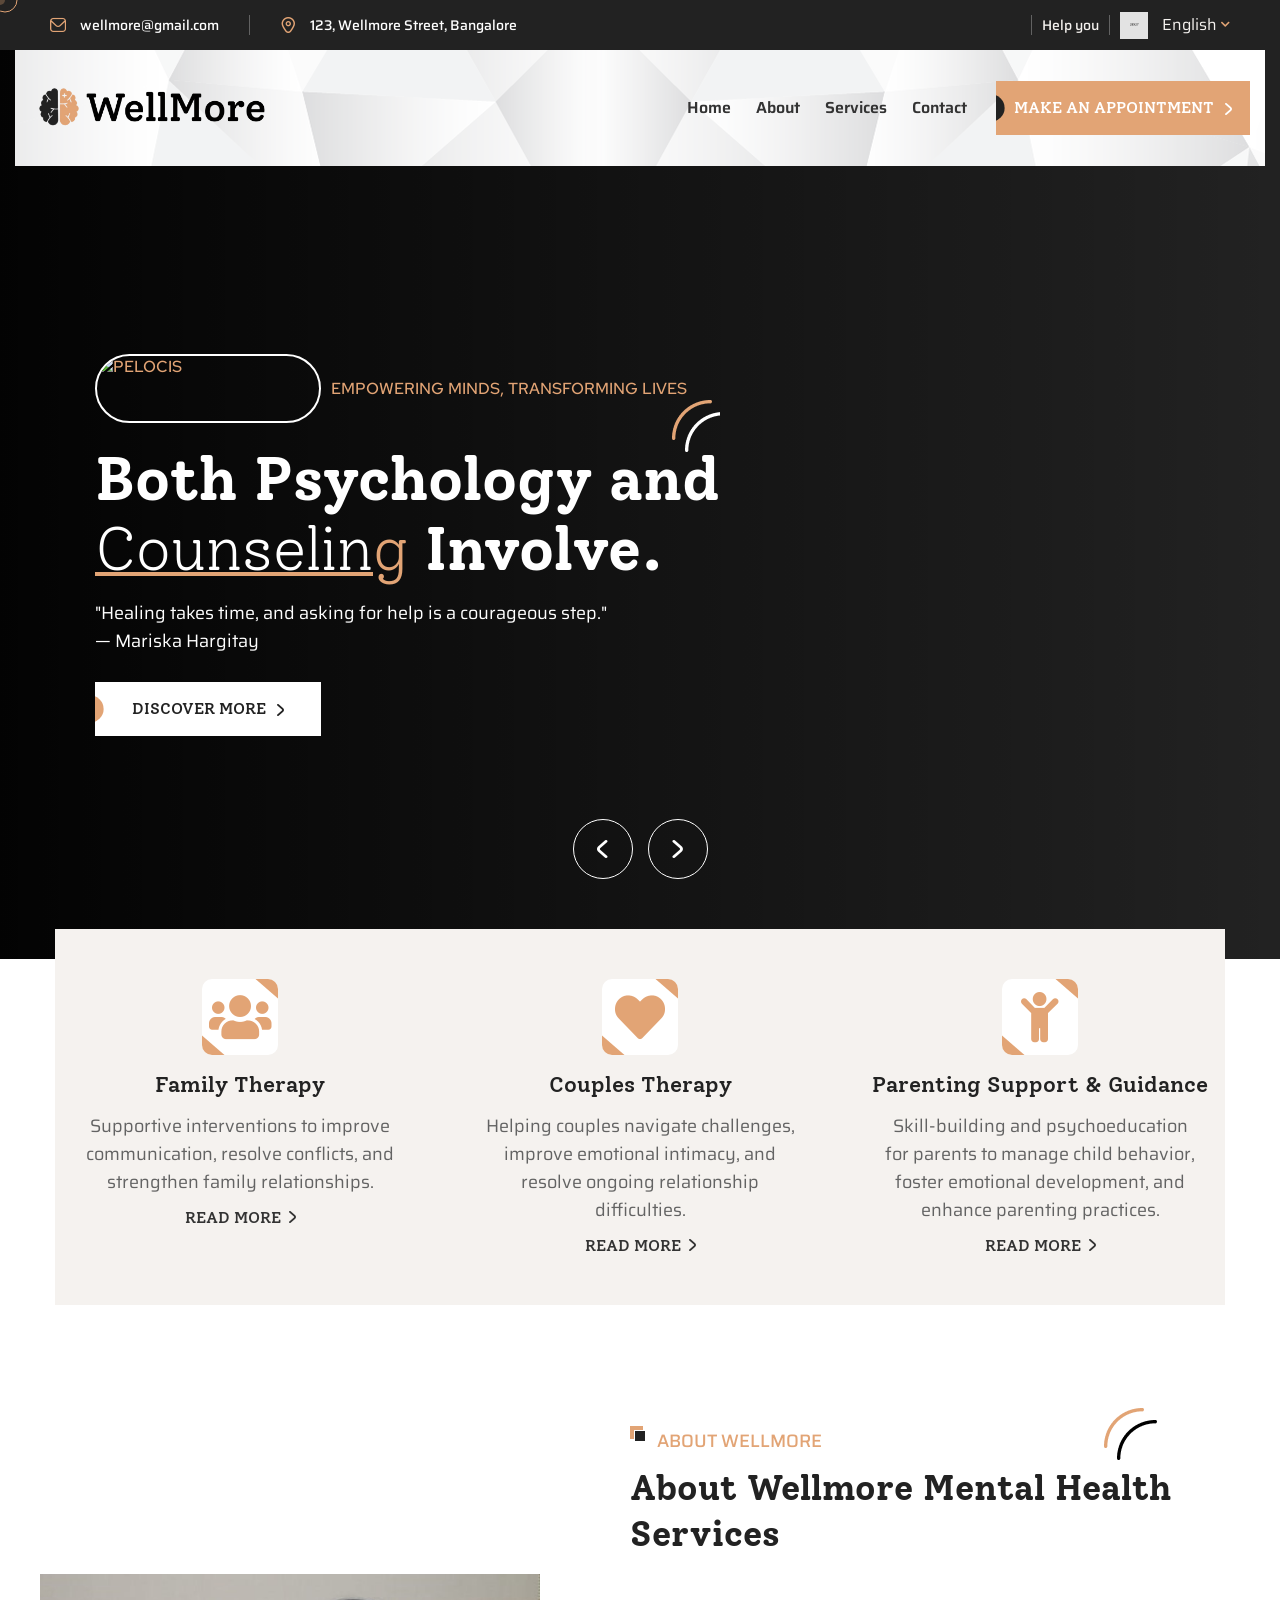
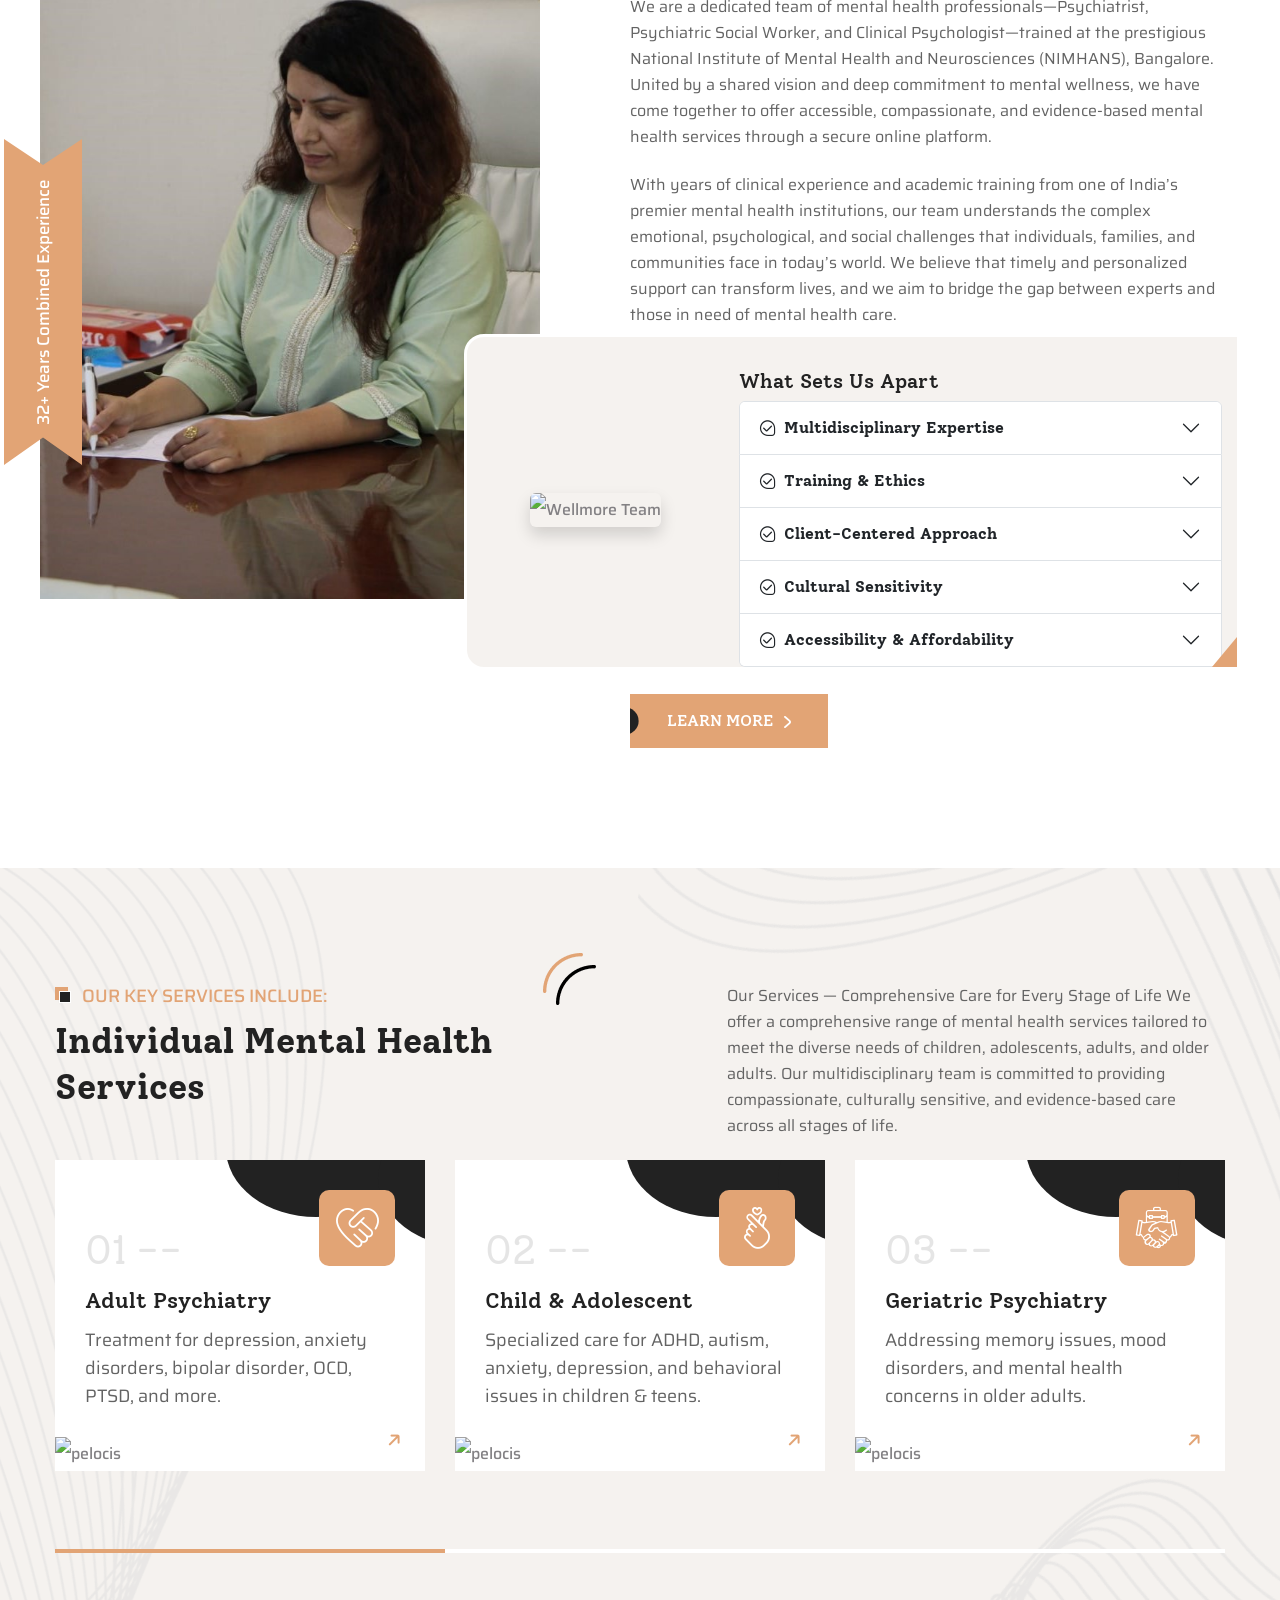
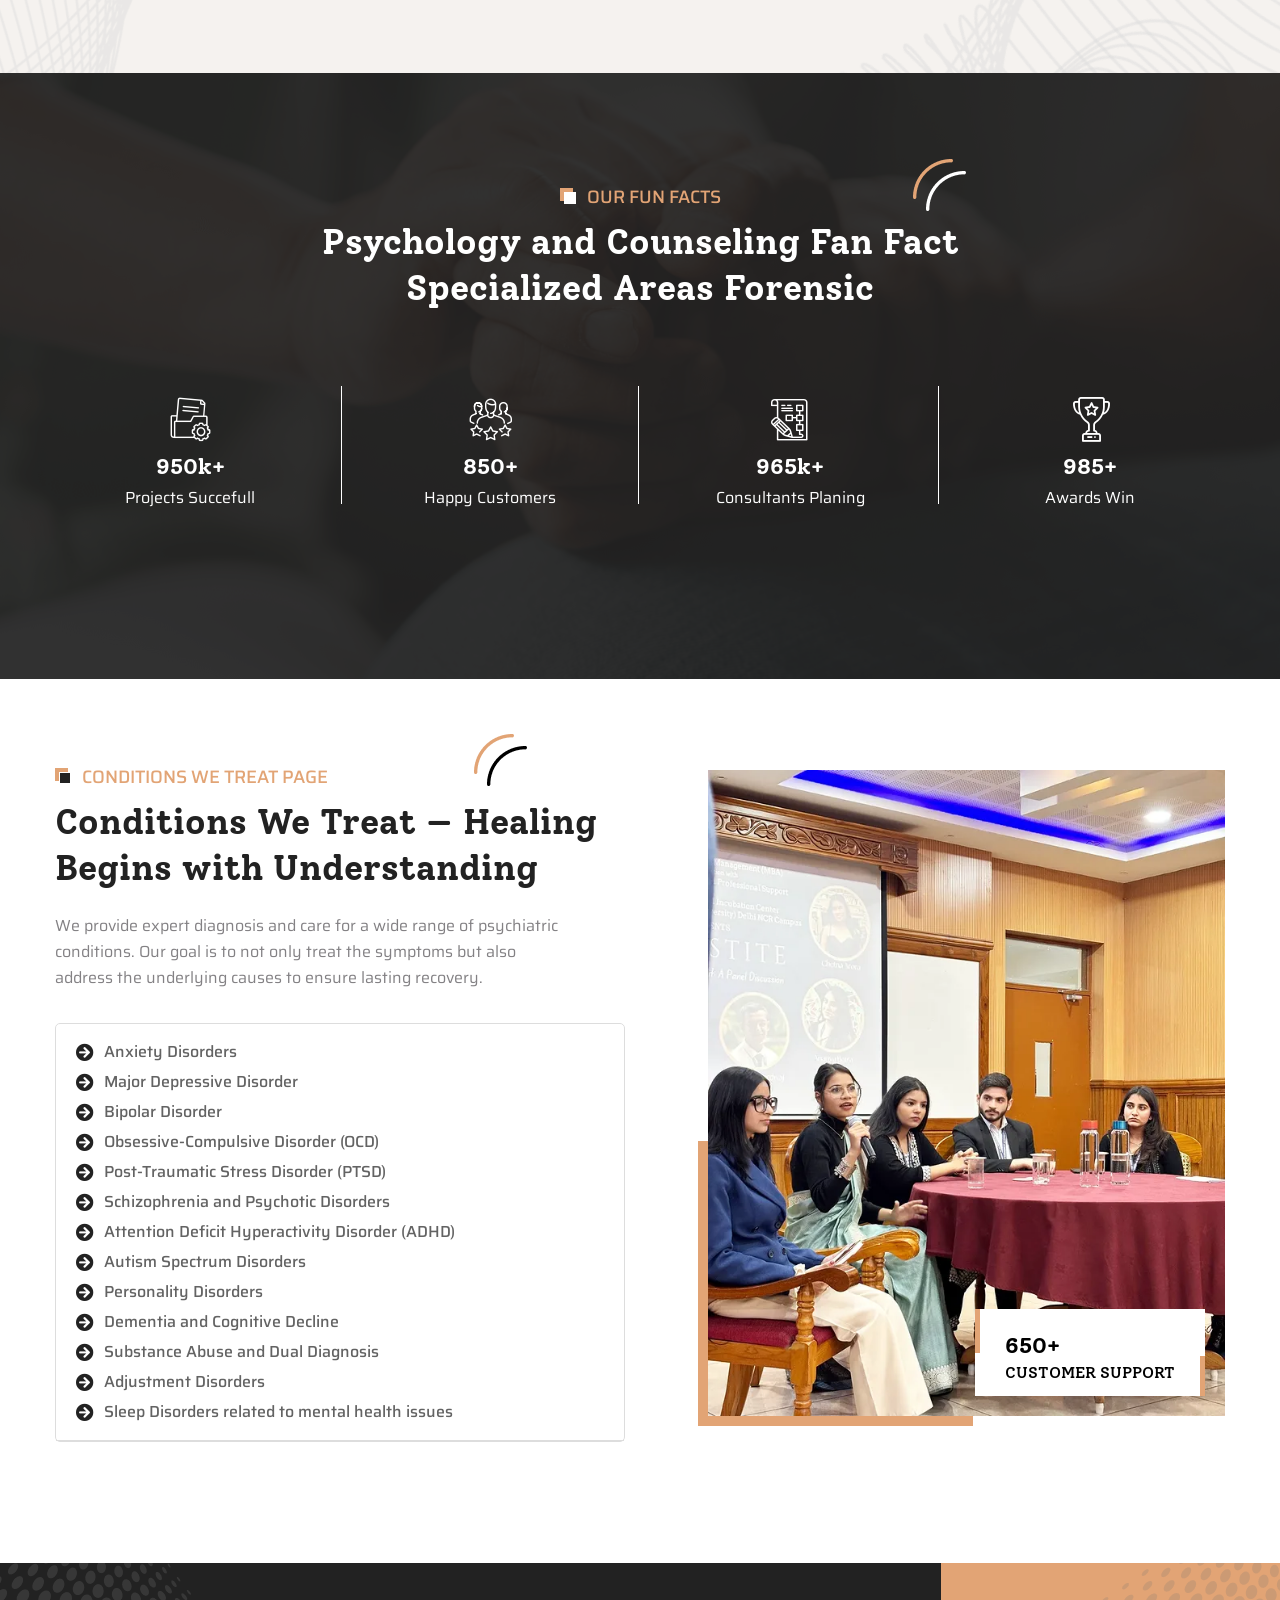
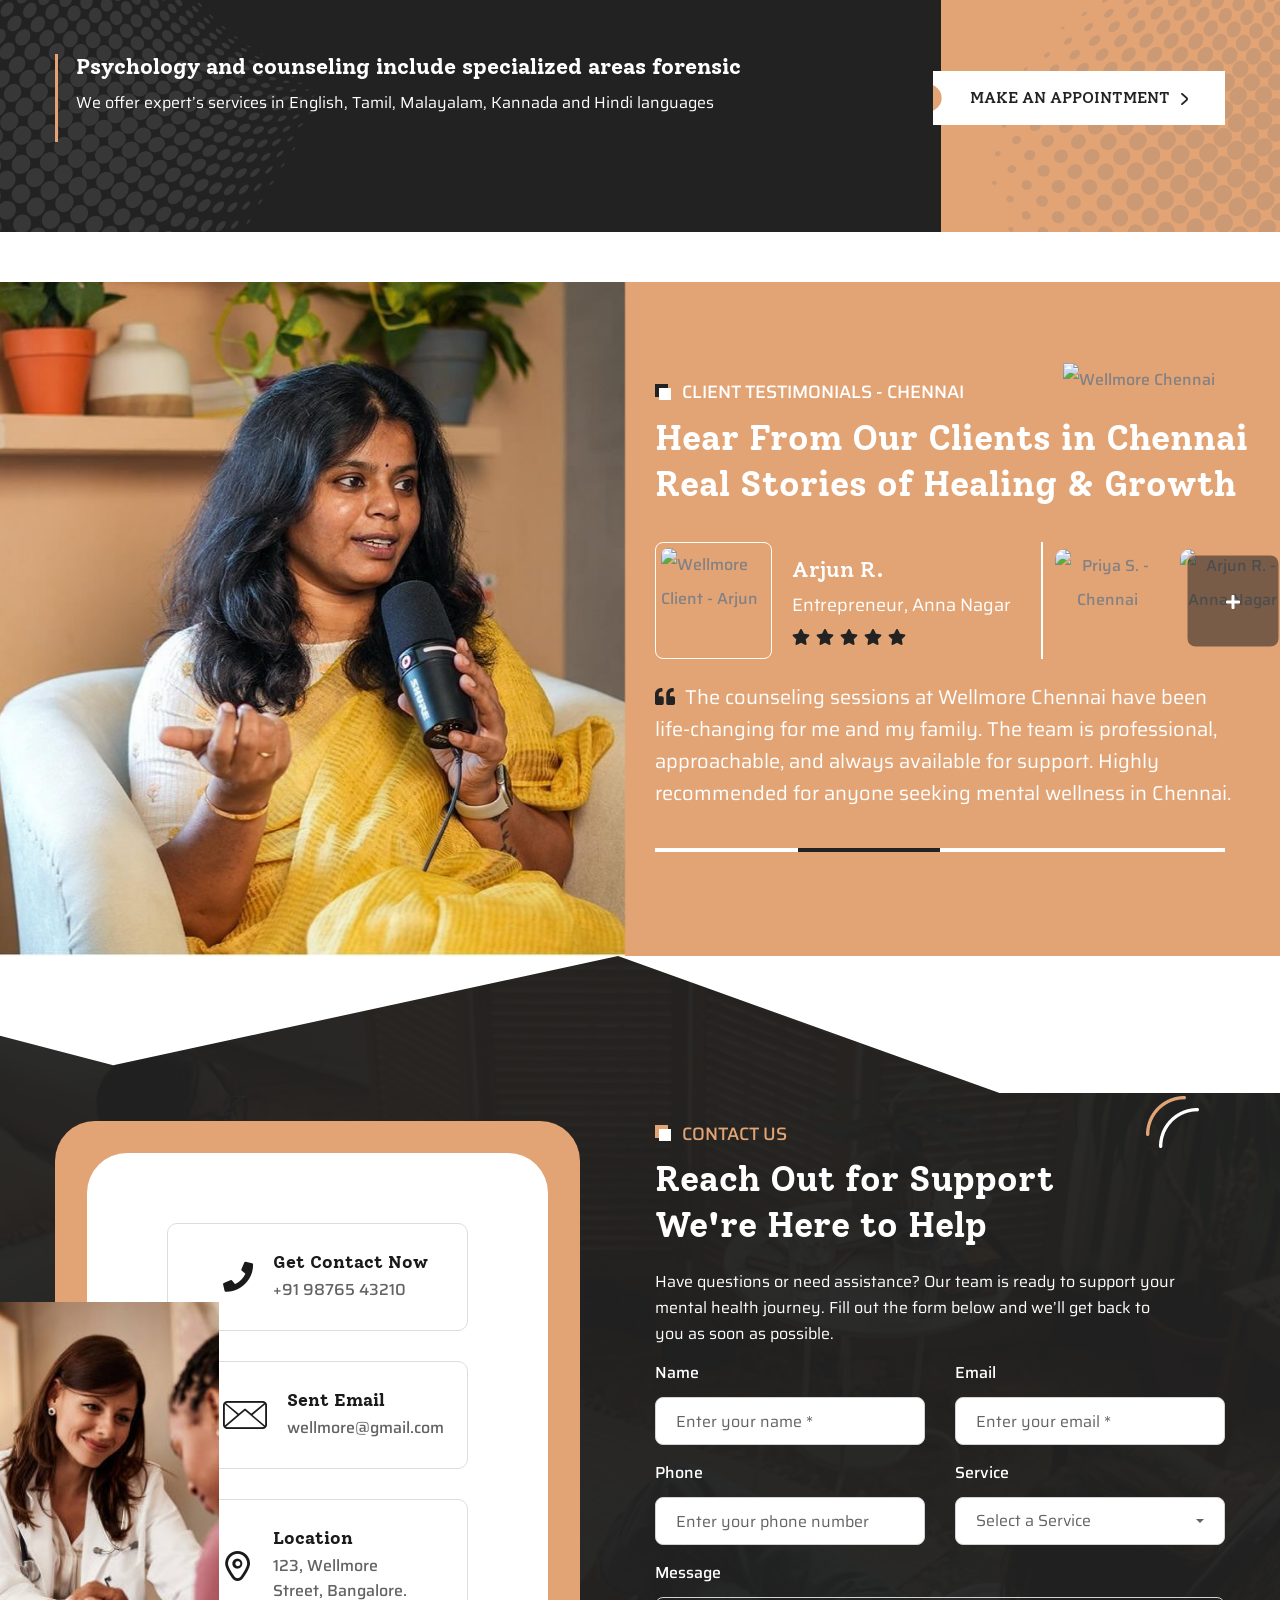
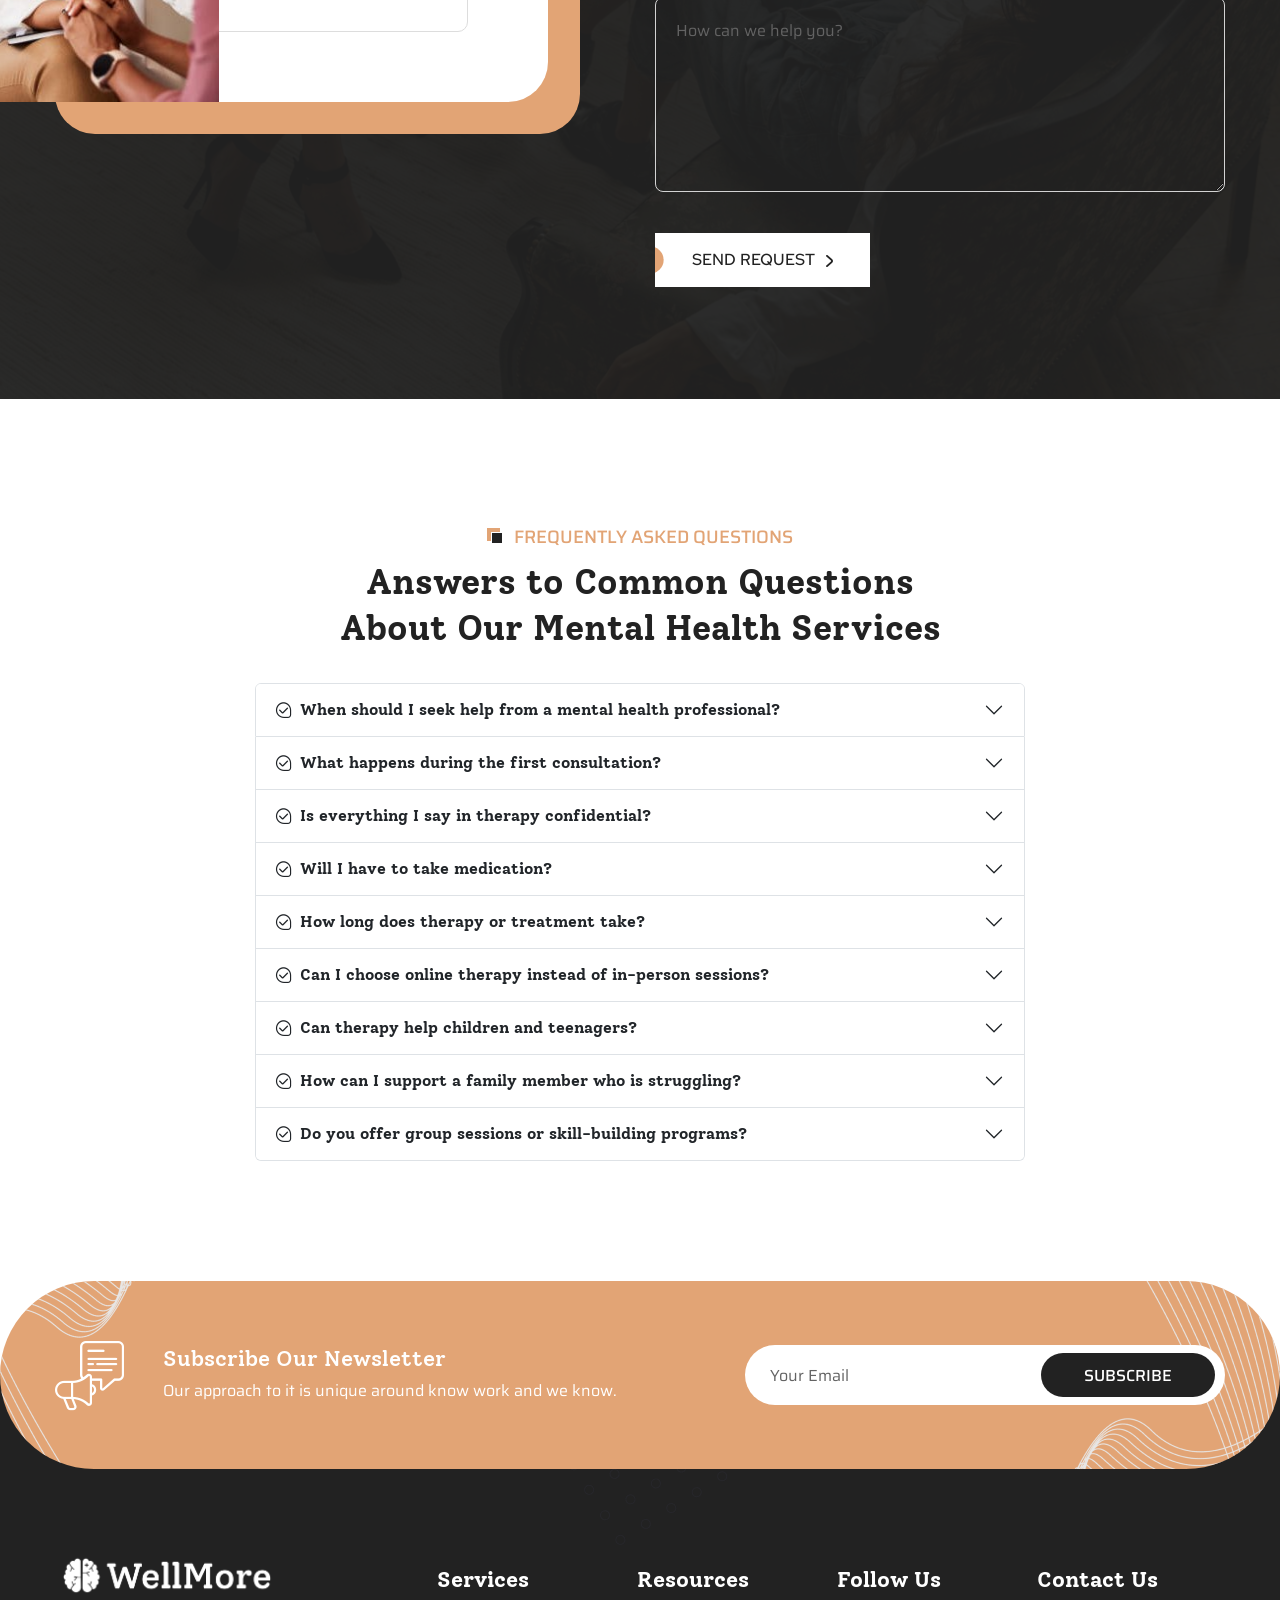
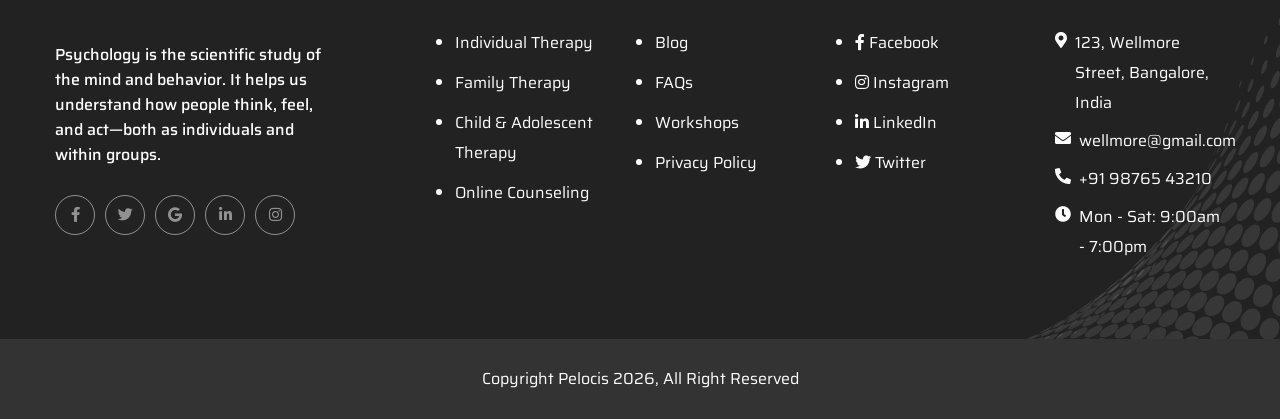
==== commit ad2e1e22: "Update" ====
--- a/index.html
+++ b/index.html
@@ -1271,7 +1271,7 @@
                         Location
                       </h3>
                       <p class="home-contact__card__list__text">
-                        123, Wellmore Street, Chennai.
+                        123, Wellmore Street, Bangalore.
                       </p>
                     </div>
                     <div class="home-contact__card__list__shape"></div>
@@ -1719,7 +1719,7 @@
                 <ul class="list-styled footer-widget__links">
                   <li class="d-flex align-items-start mb-2">
                     <i class="fa fa-map-marker-alt me-2 mt-1"></i>
-                    <span>123, Wellmore Street, Chennai, India</span>
+                    <span>123, Wellmore Street, Bangalore, India</span>
                   </li>
                   <li class="d-flex align-items-start mb-2">
                     <i class="fa fa-envelope me-2 mt-1"></i>
@@ -1772,11 +1772,11 @@
       <ul class="mobile-nav__contact list-unstyled">
         <li>
           <i class="fa fa-envelope"></i>
-          <a href="#">needhelp@pelocis.com</a>
+          <a href="#">wellmore@gmail.com</a>
         </li>
         <li>
           <i class="fa fa-phone-alt"></i>
-          <a href="#">666 888 0000</a>
+          <a href="#">+91 98765 43210</a>
         </li>
       </ul>
       <!-- /.mobile-nav__contact -->
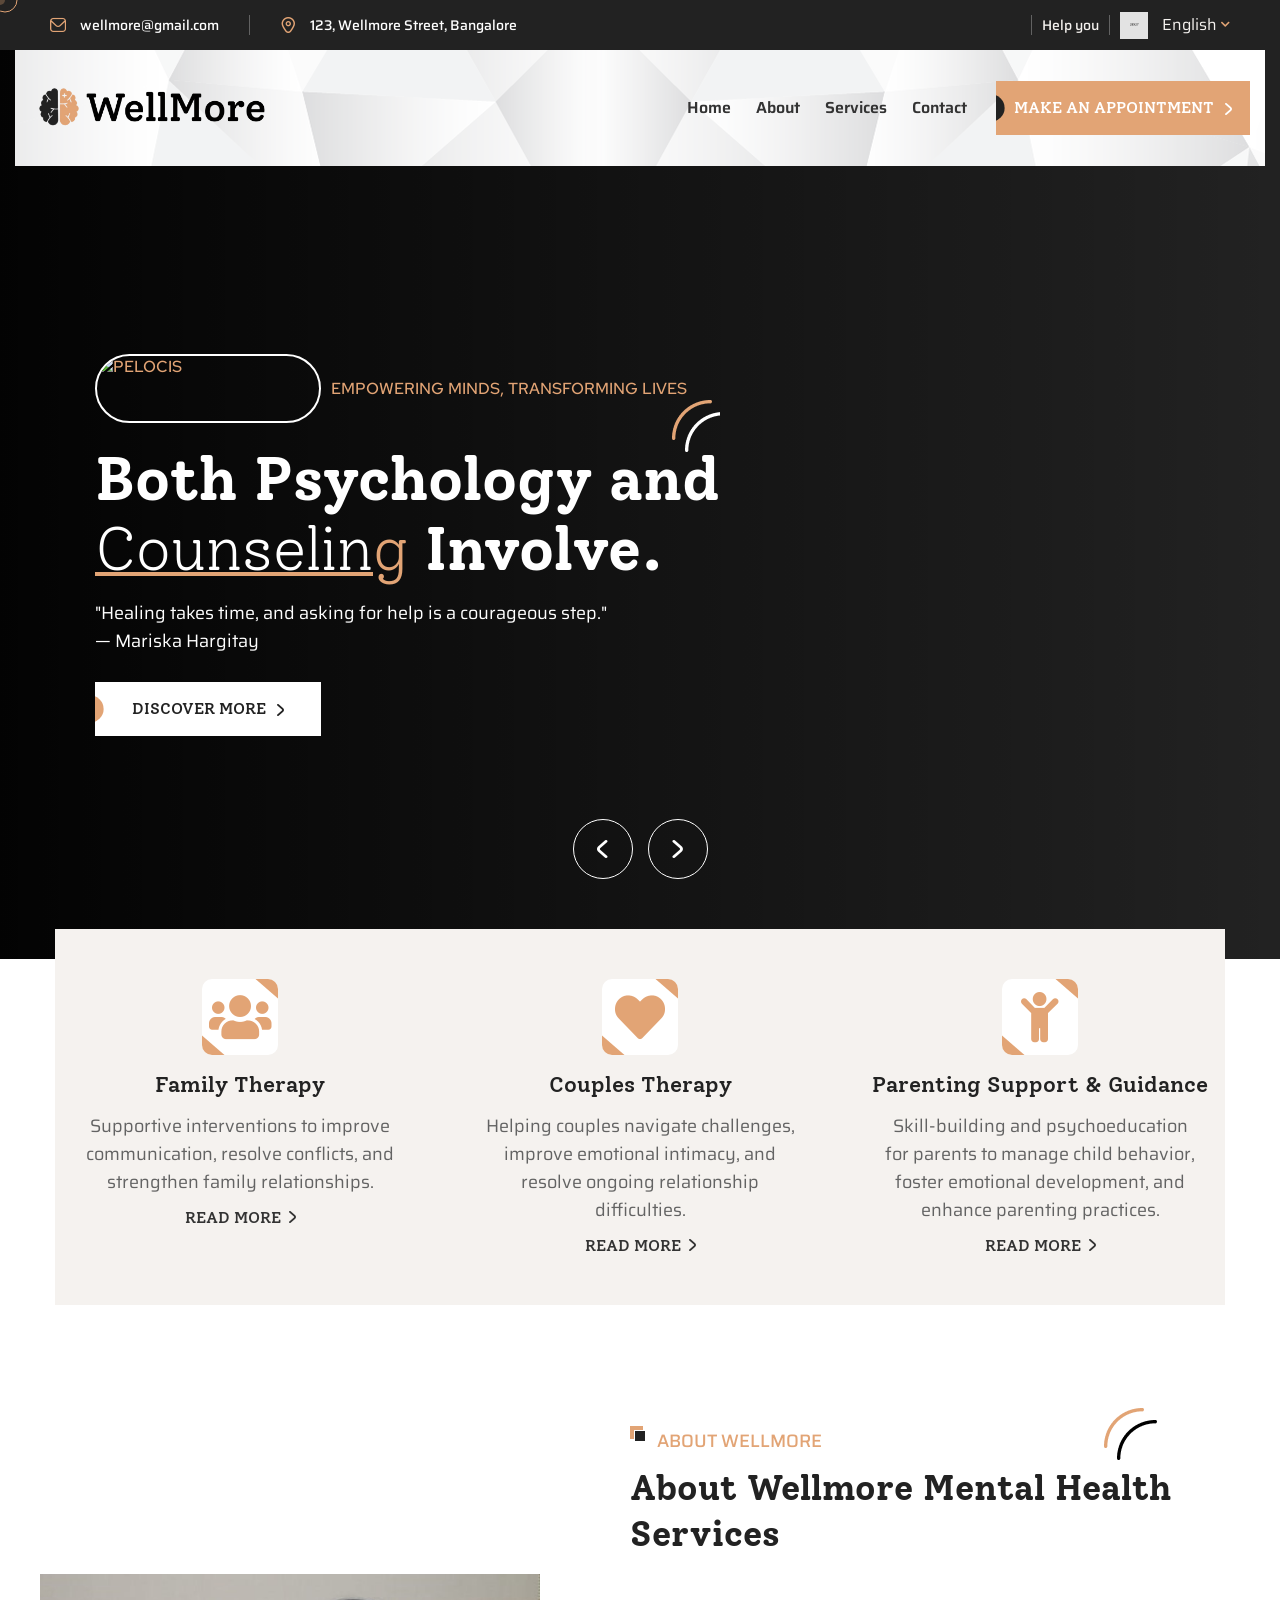
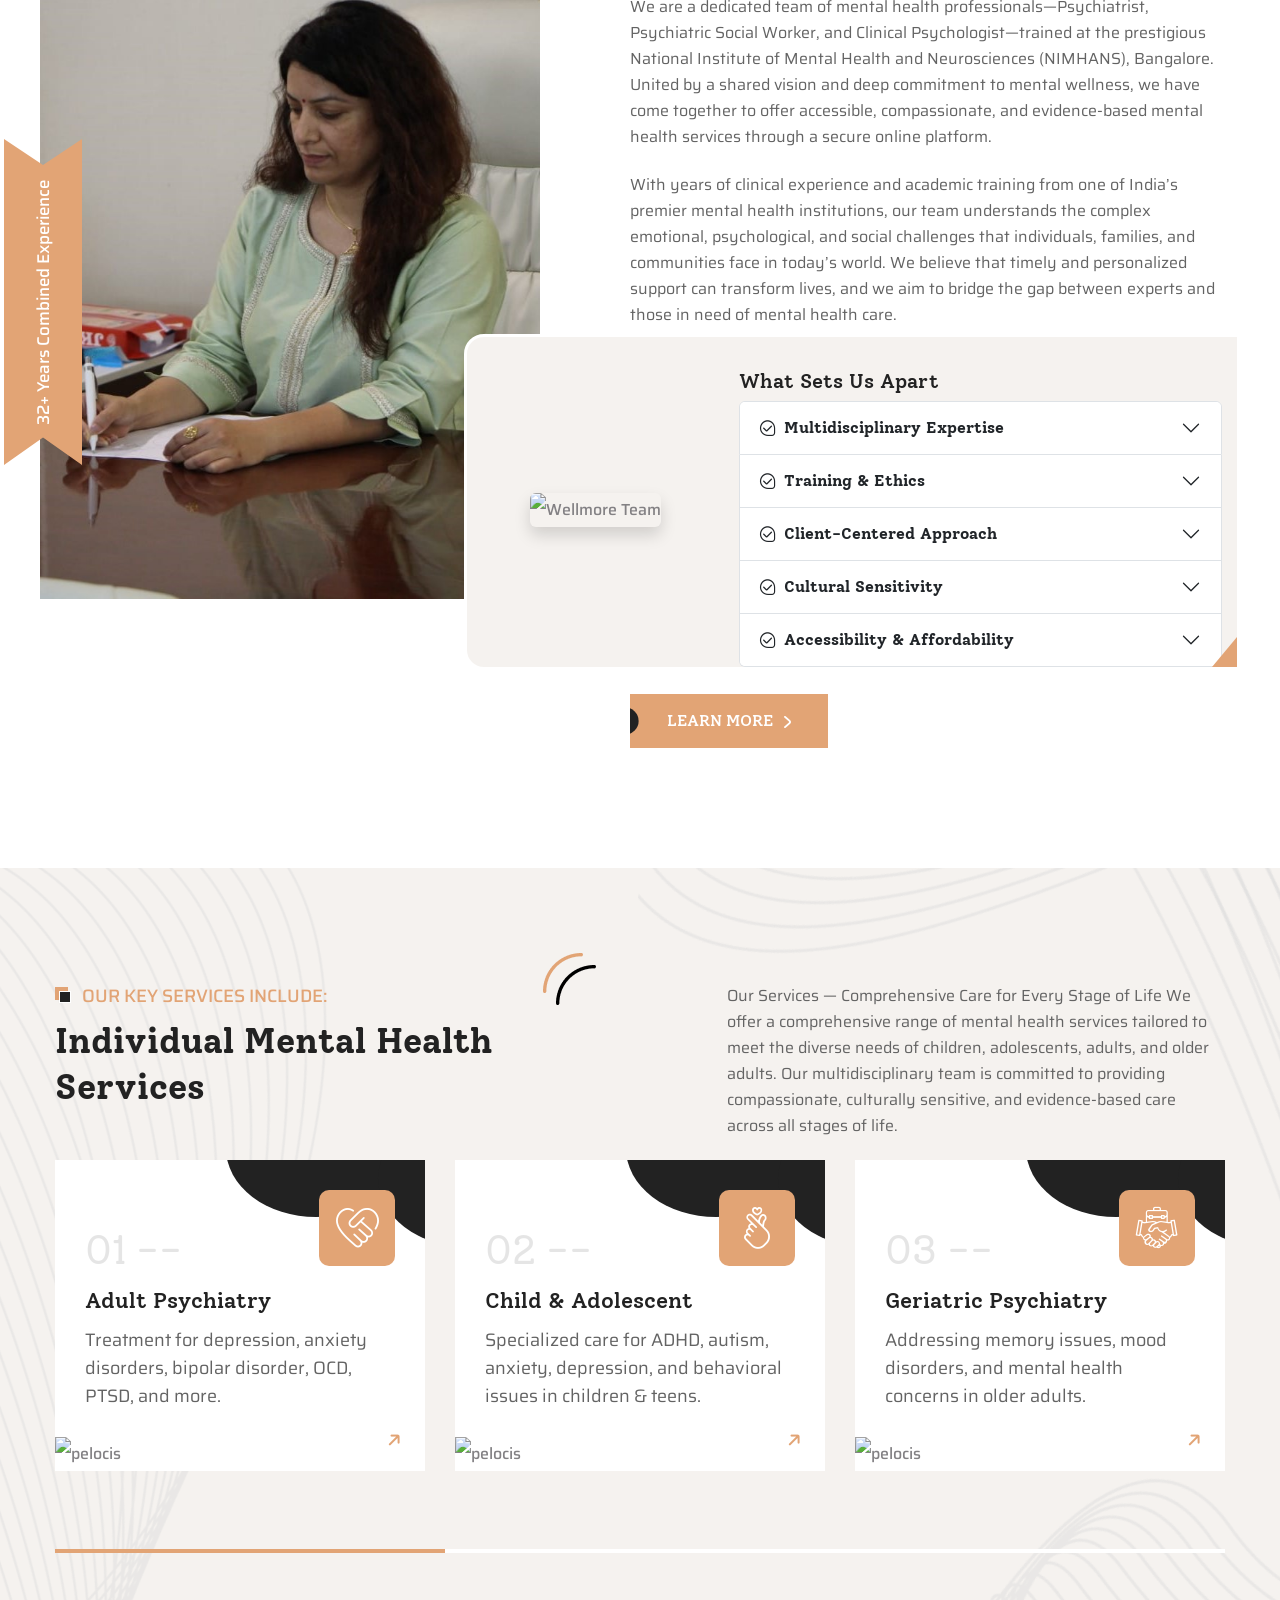
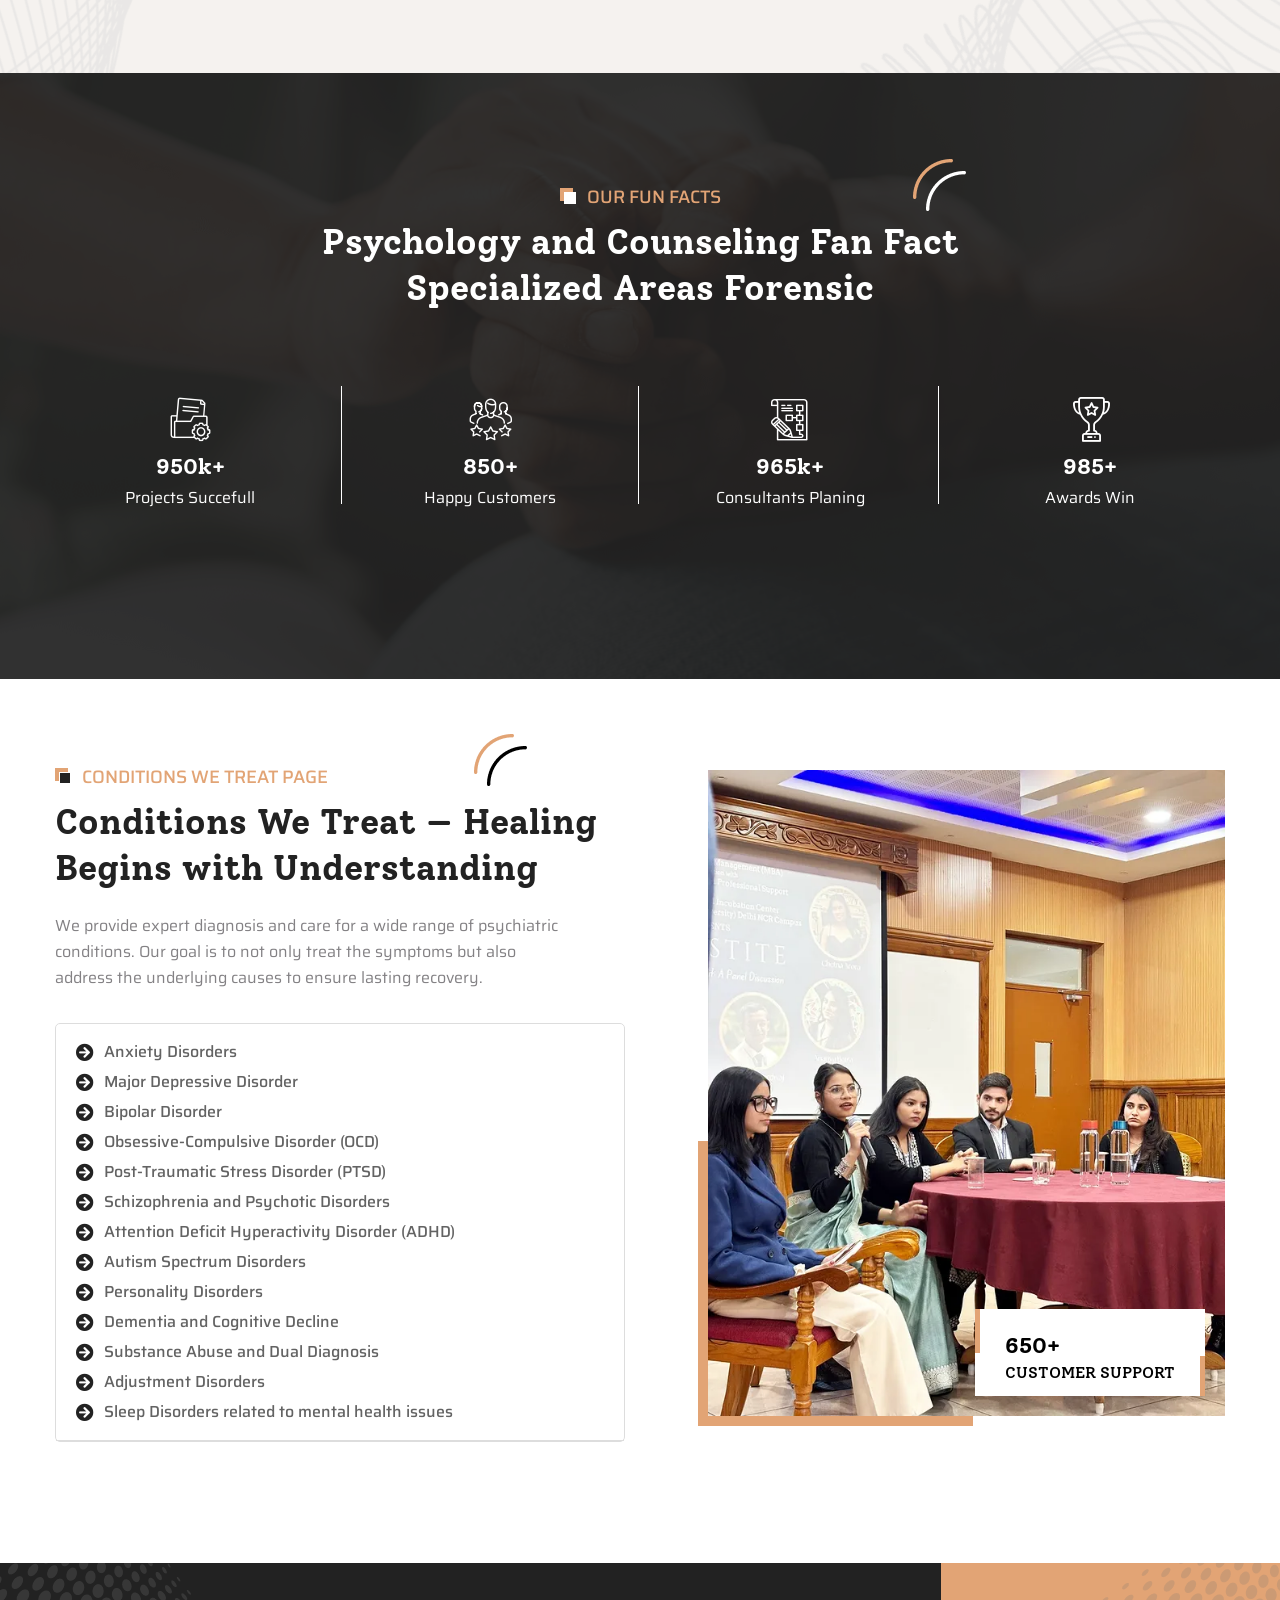
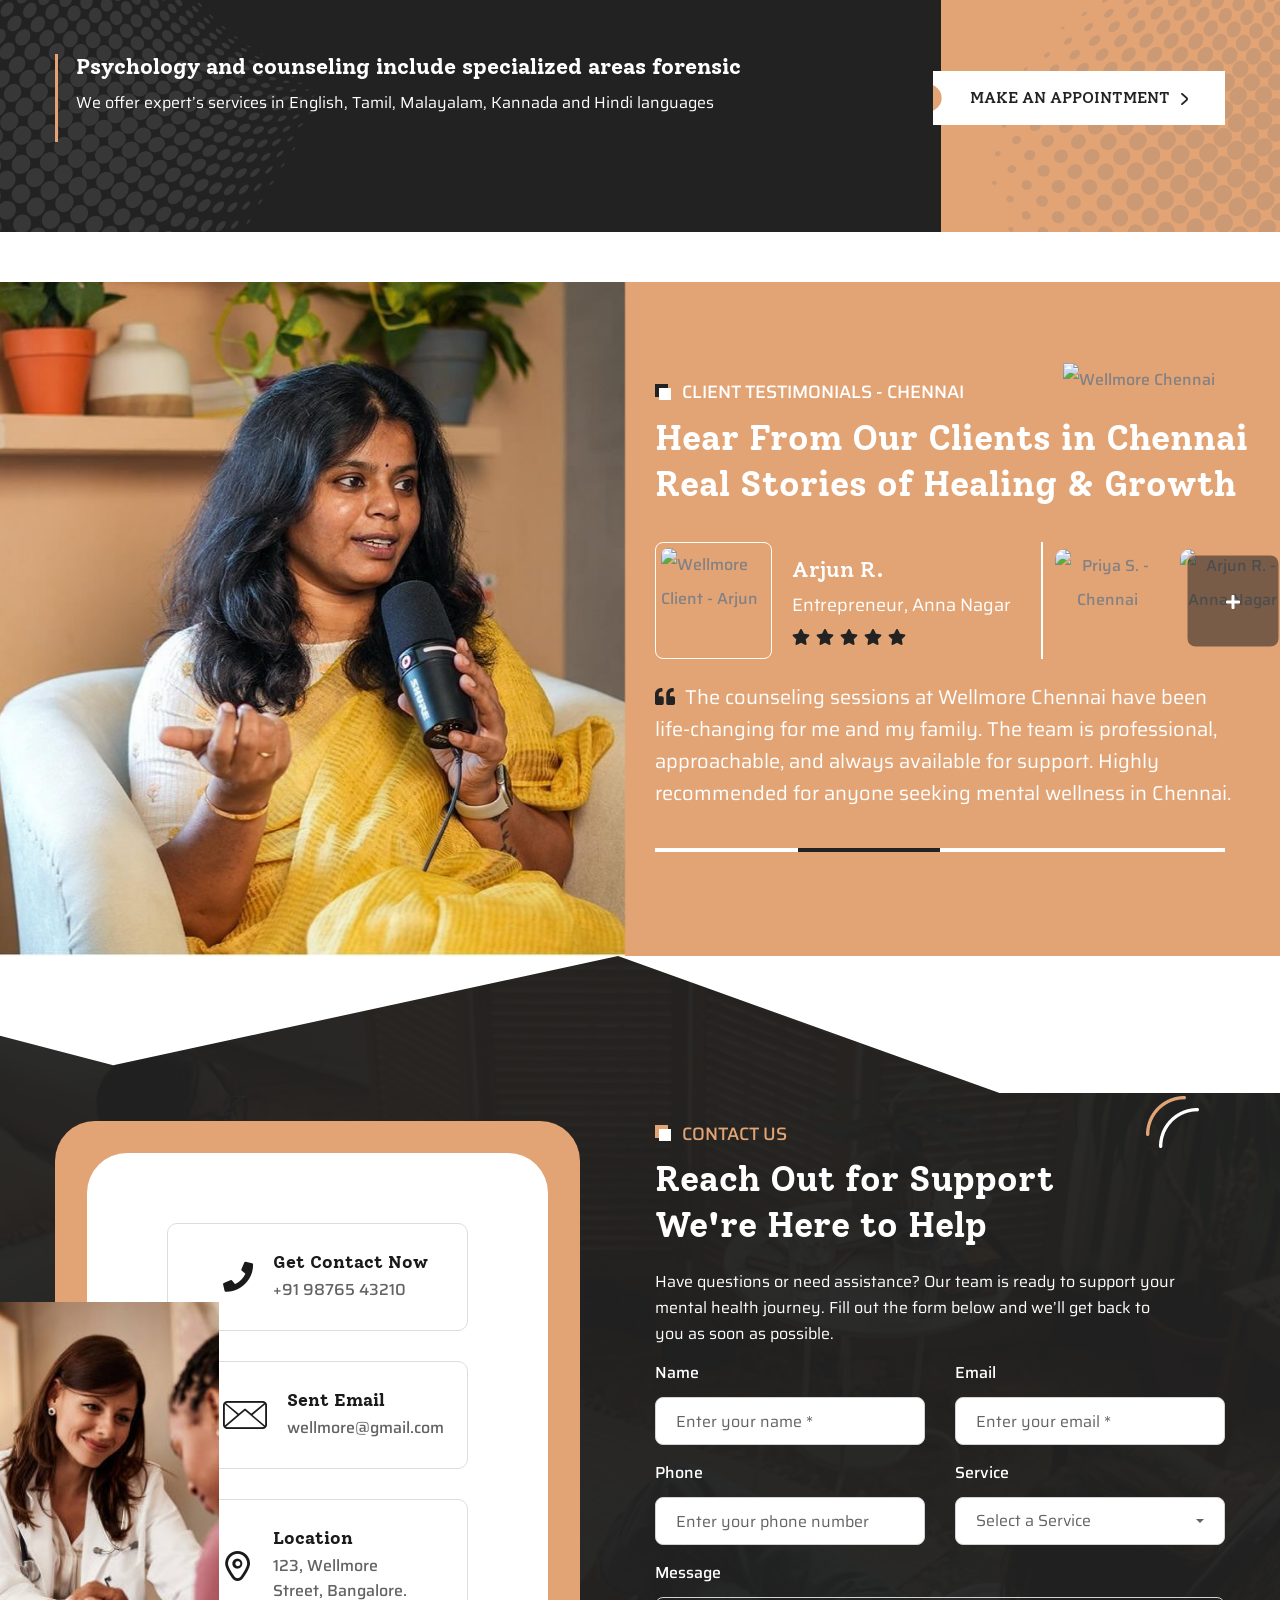
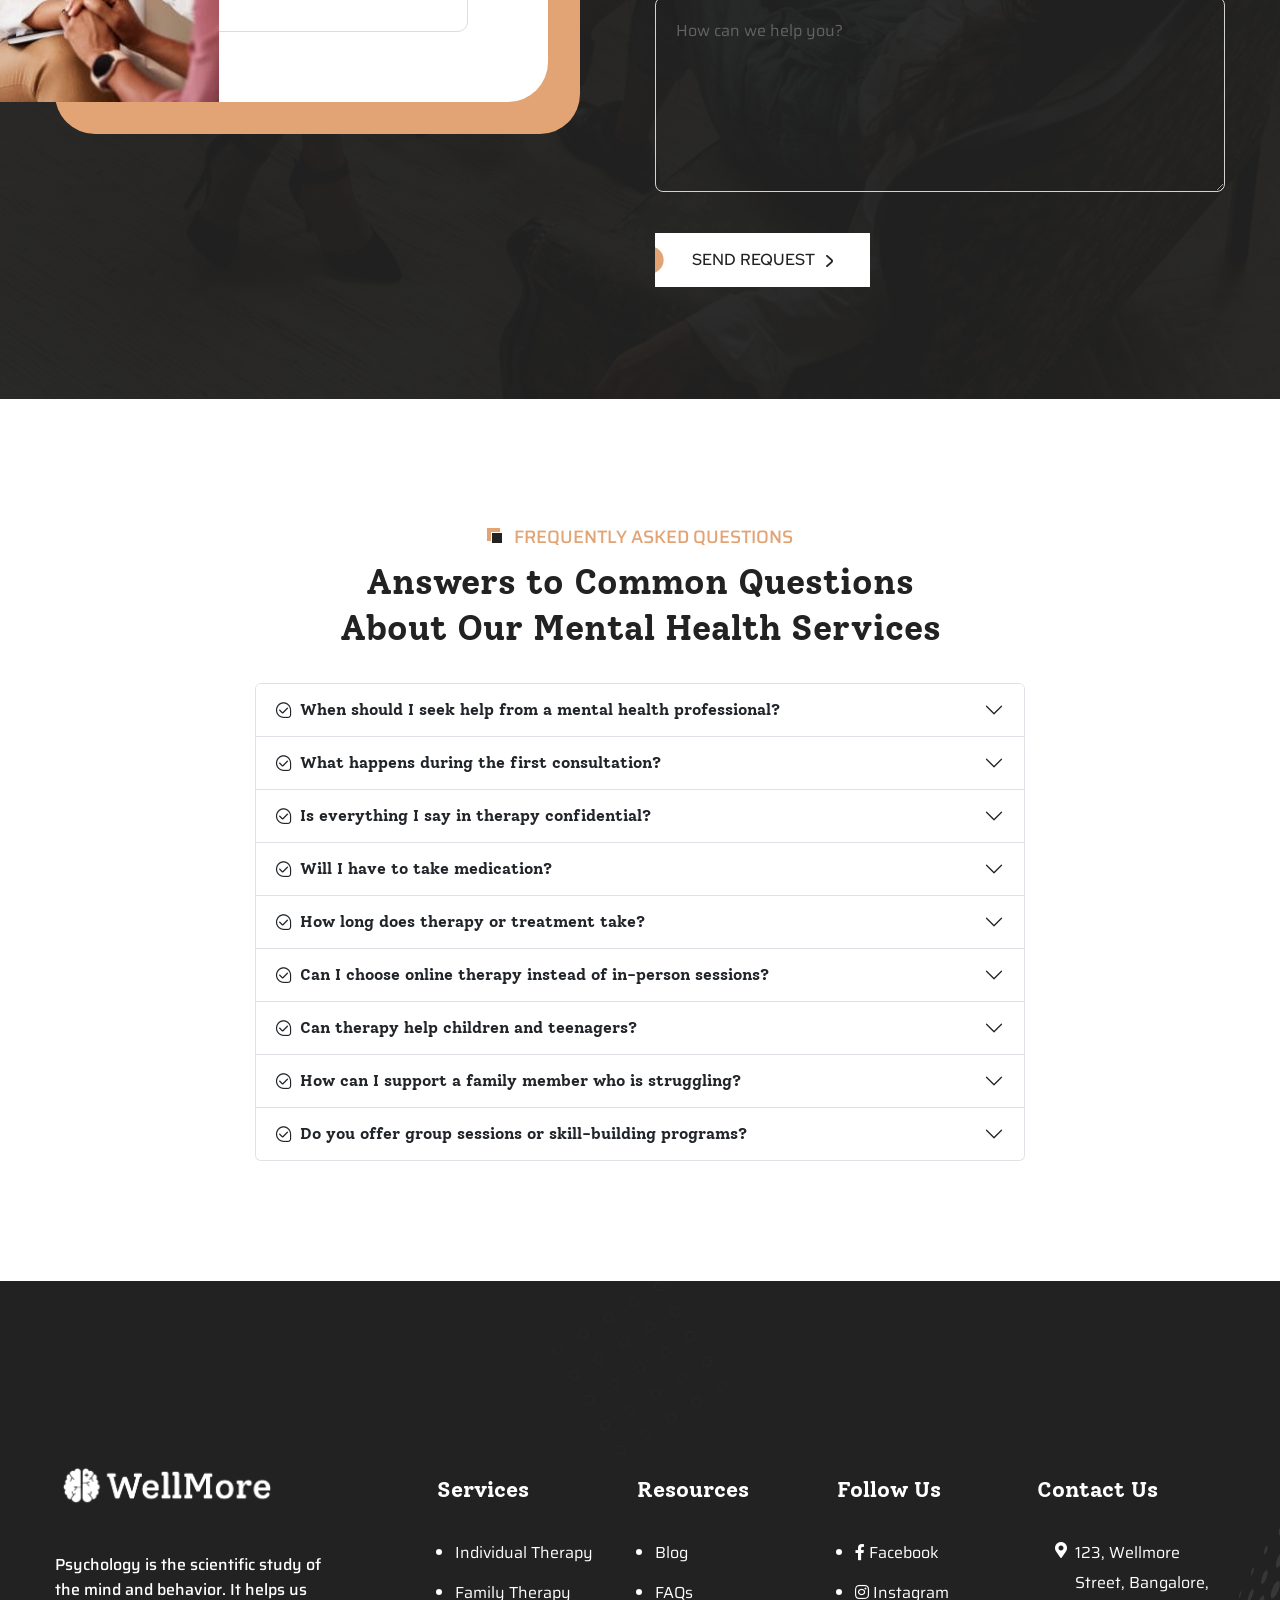
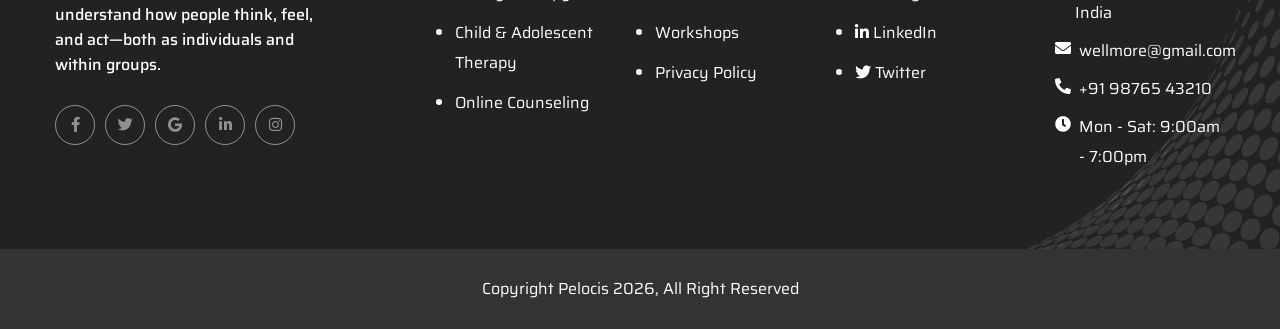
==== commit a53cd197: "Update index.html" ====
--- a/index.html
+++ b/index.html
@@ -1572,35 +1572,6 @@
     </section>
     <!-- FAQ Section End -->
 
-    <section class="newsletter pt-0">
-      <div class="newsletter__inner">
-        <div class="container">
-          <img src="assets/images/shapes/newsletter-shape-1.png" alt="newsletter-shape"
-            class="newsletter__shape--one" />
-          <div class="newsletter__box">
-            <div class="newsletter__content">
-              <i class="icon-chat_microphone newsletter__chat_microphone"></i>
-              <div class="newsletter__title-box">
-                <h3 class="newsletter__title">Subscribe Our Newsletter</h3>
-                <p class="newsletter__text">
-                  Our approach to it is unique around know work and we know.
-                </p>
-              </div>
-            </div>
-            <div class="newsletter__form">
-              <form action="#" class="newsletter__form__item">
-                <input type="email" name="email" placeholder="Your Email" class="newsletter__input" />
-                <button class="newsletter__button">
-                  <span>SUBSCRIBE</span>
-                </button>
-              </form>
-            </div>
-          </div>
-          <img src="assets/images/shapes/newsletter-shape-2.png" alt="newsletter-shape"
-            class="newsletter__shape--two" />
-        </div>
-      </div>
-    </section>
 
     <footer class="main-footer background-black">
       <div class="main-footer__bg background-black" style="
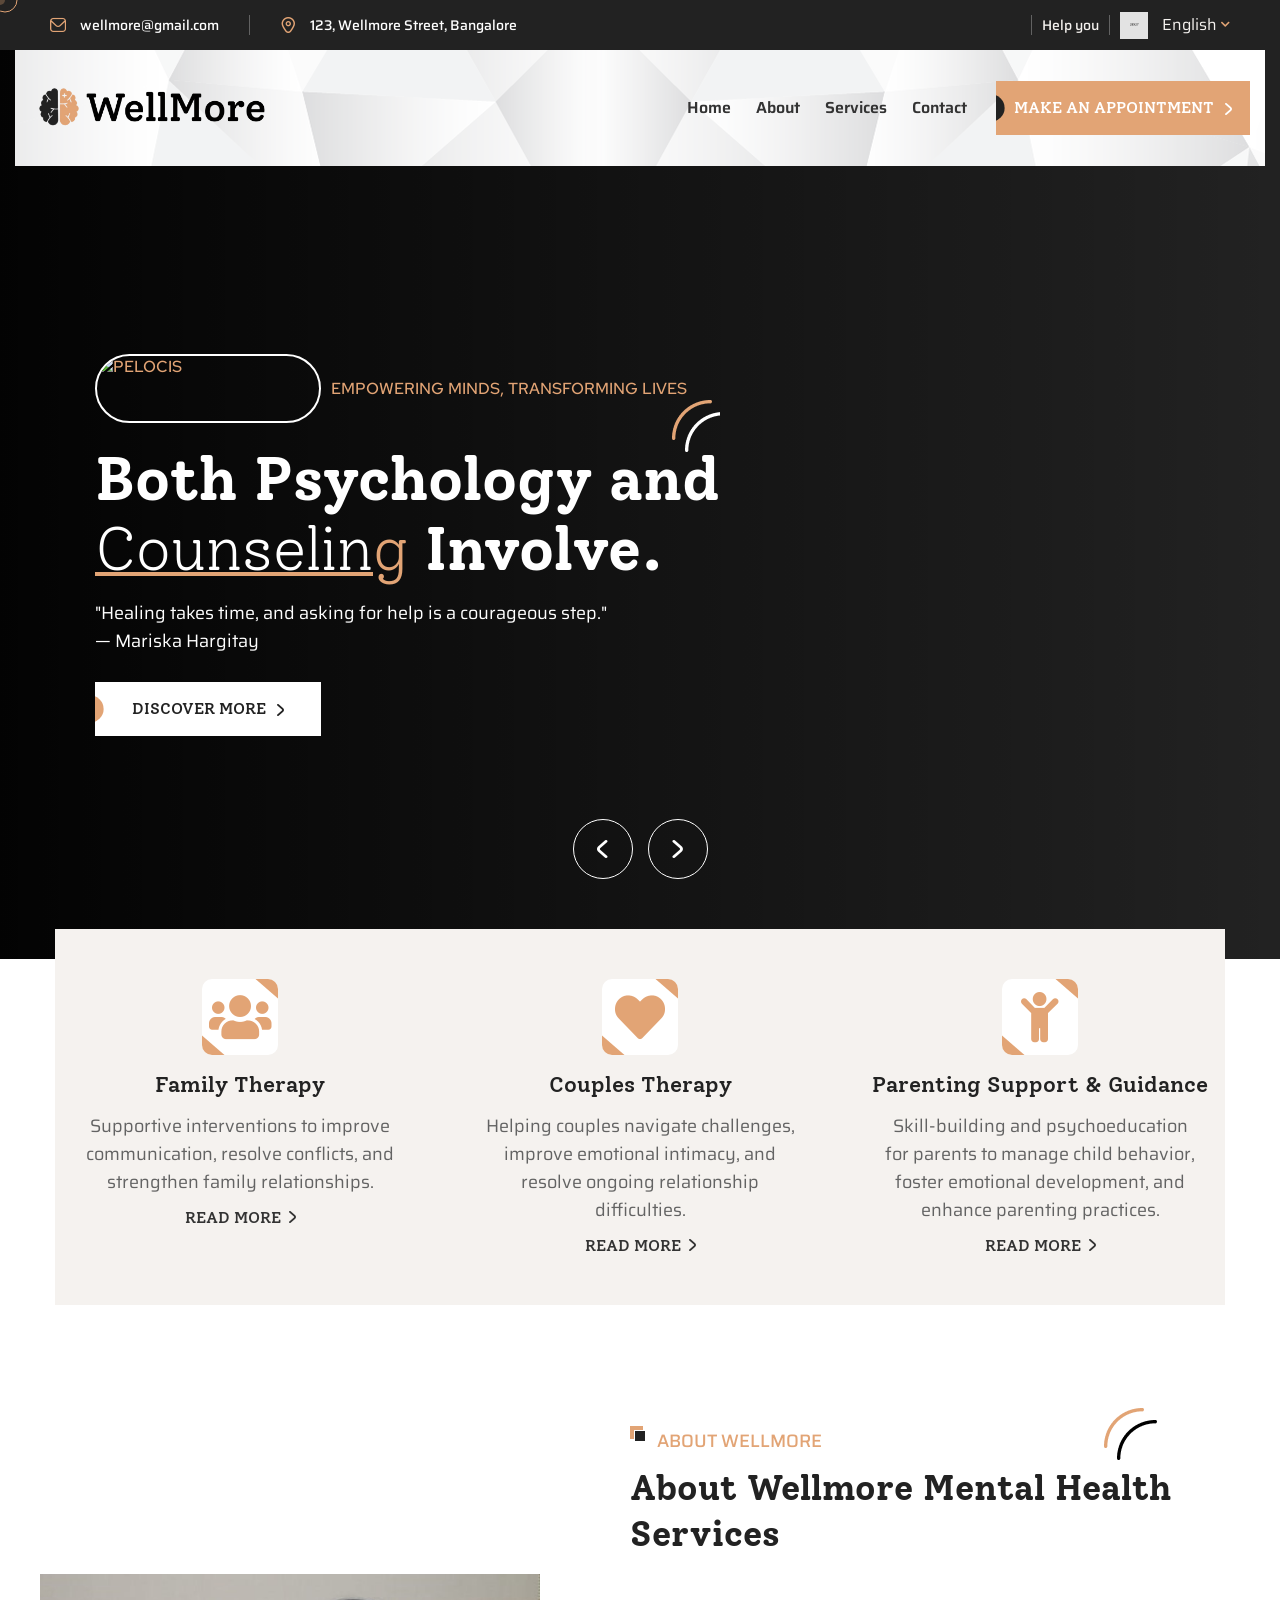
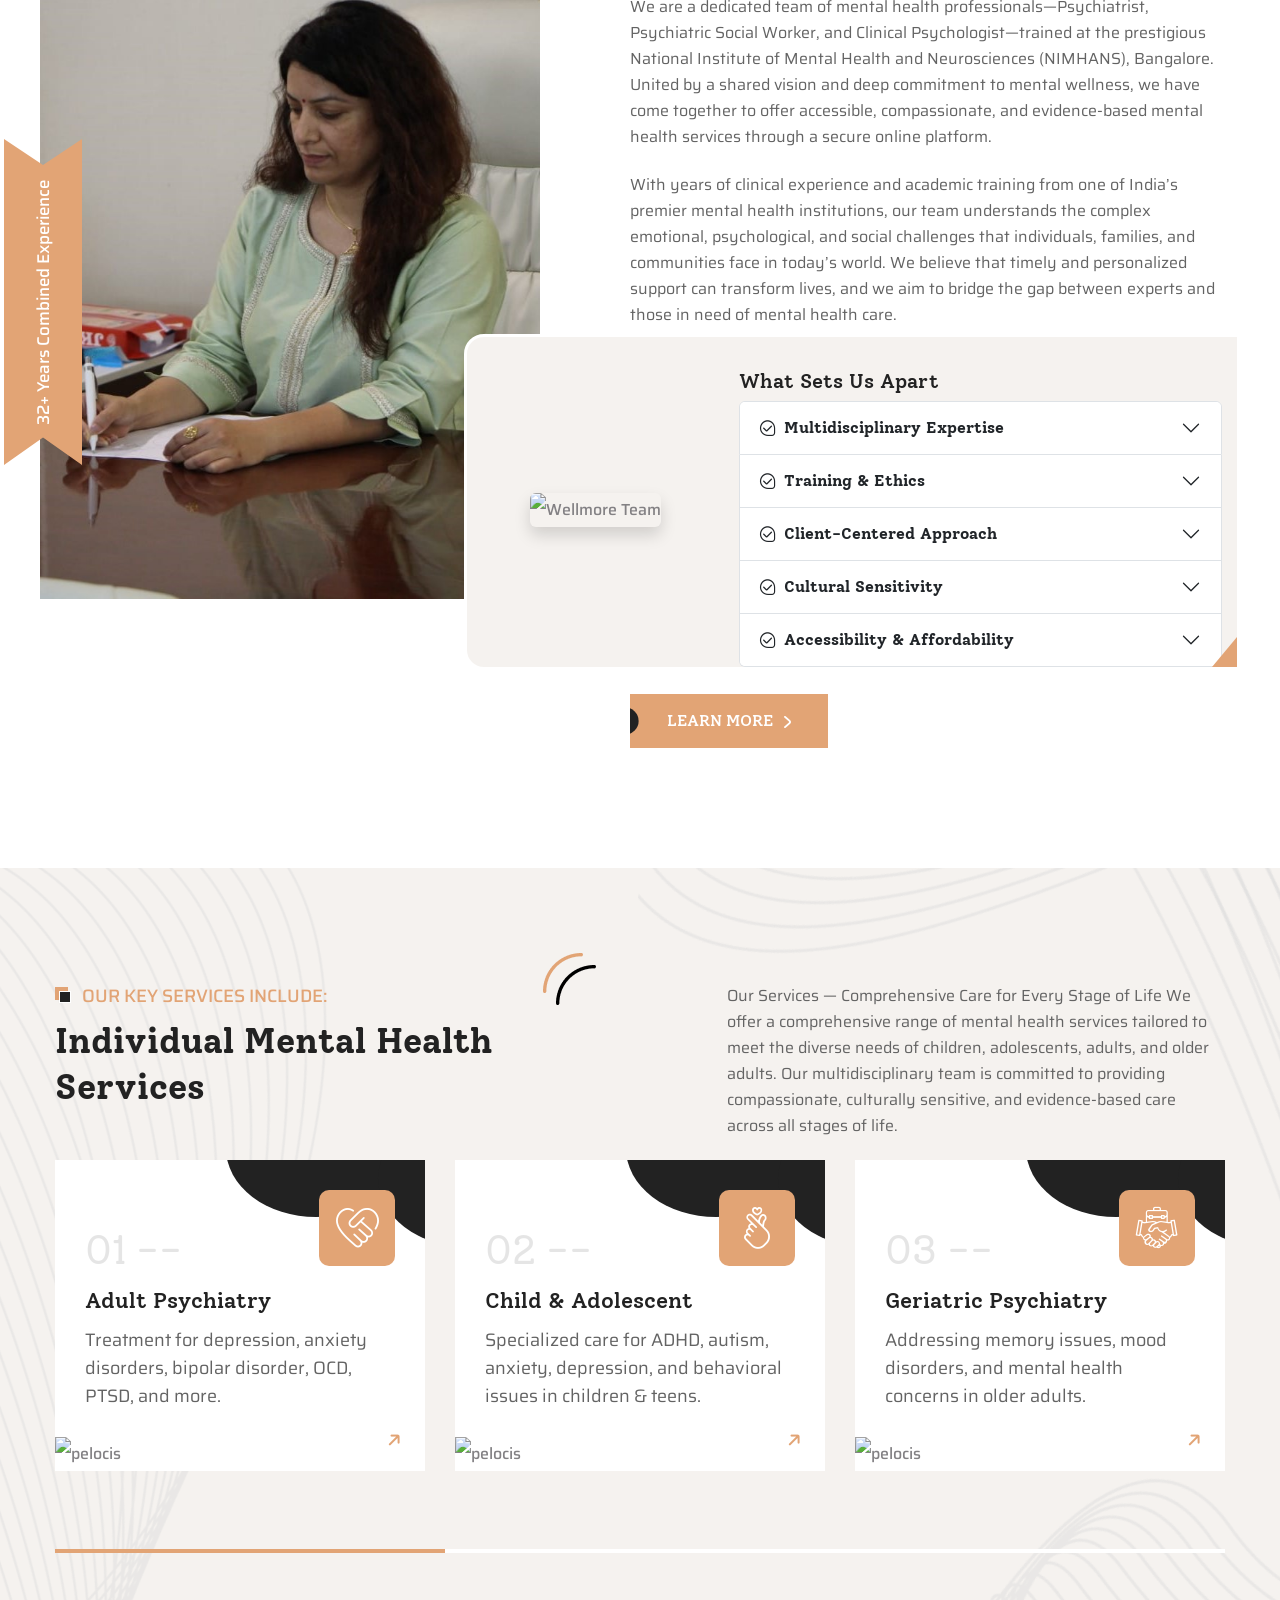
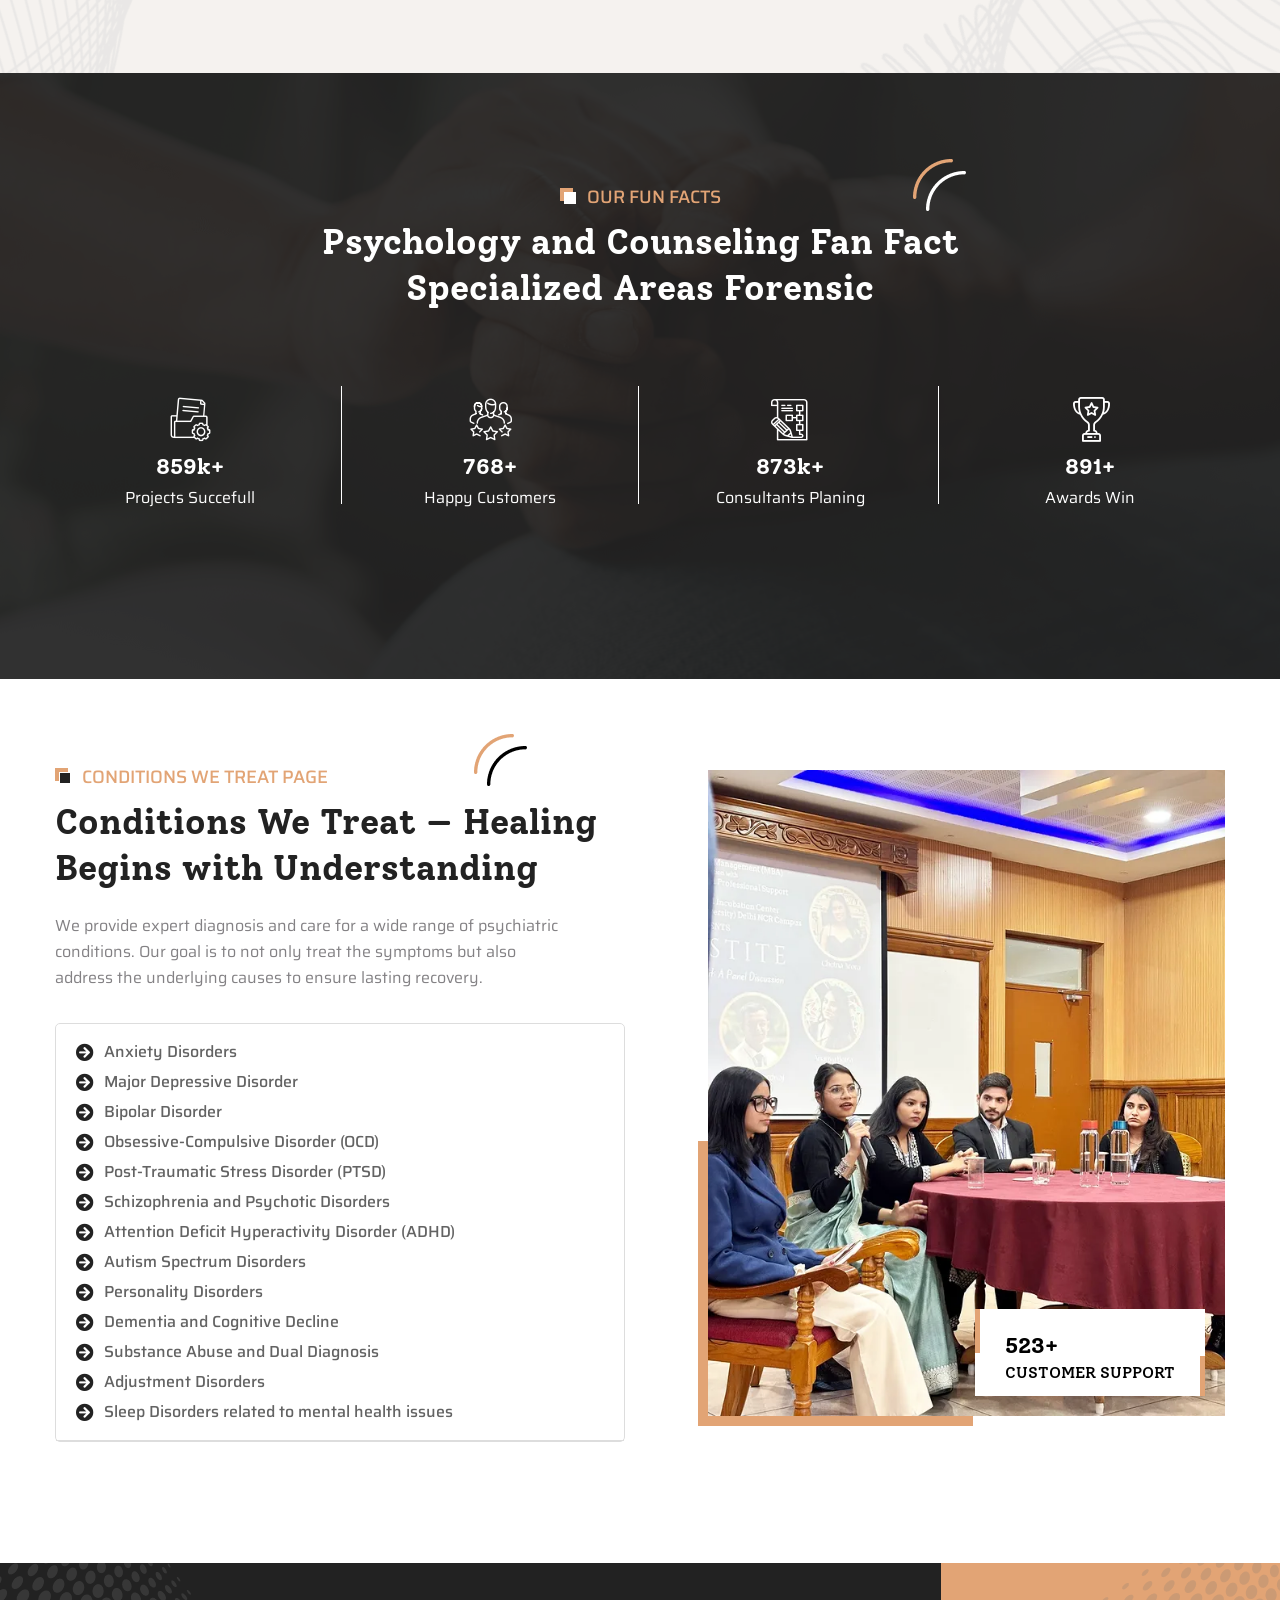
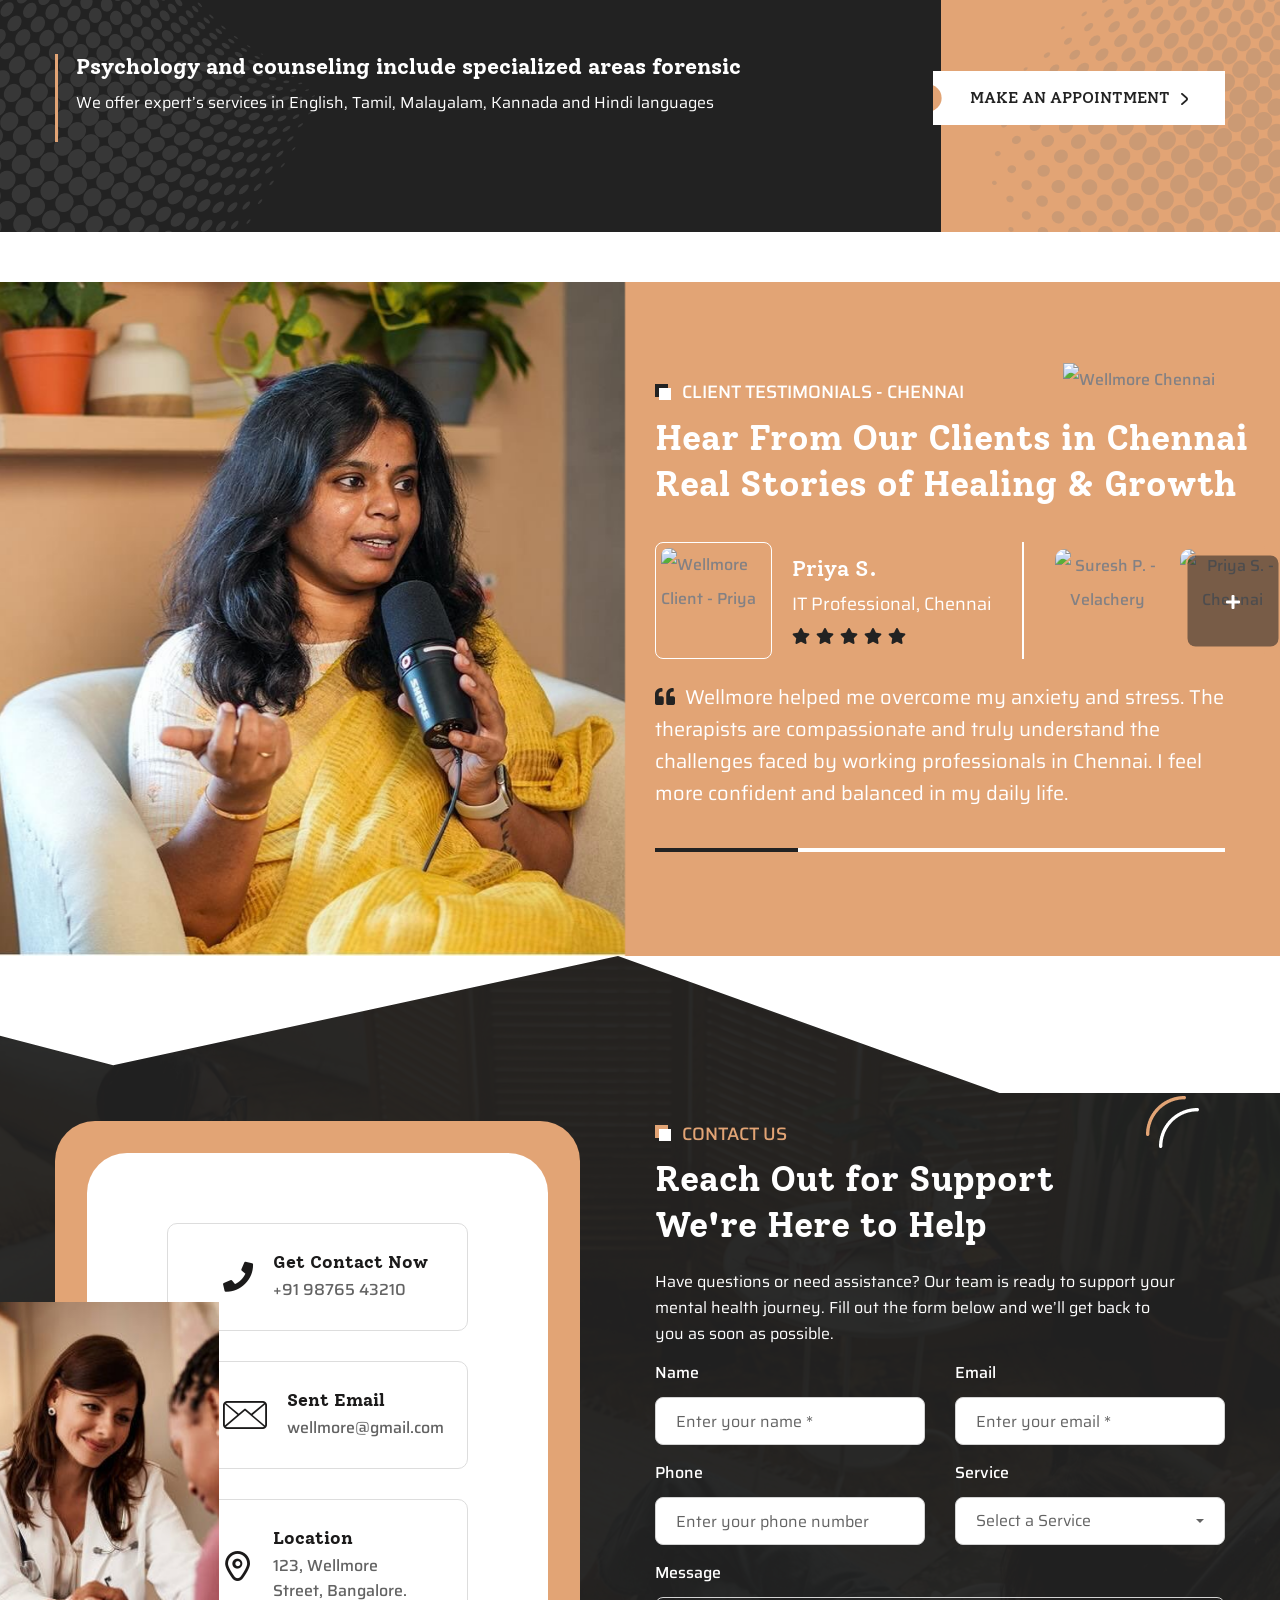
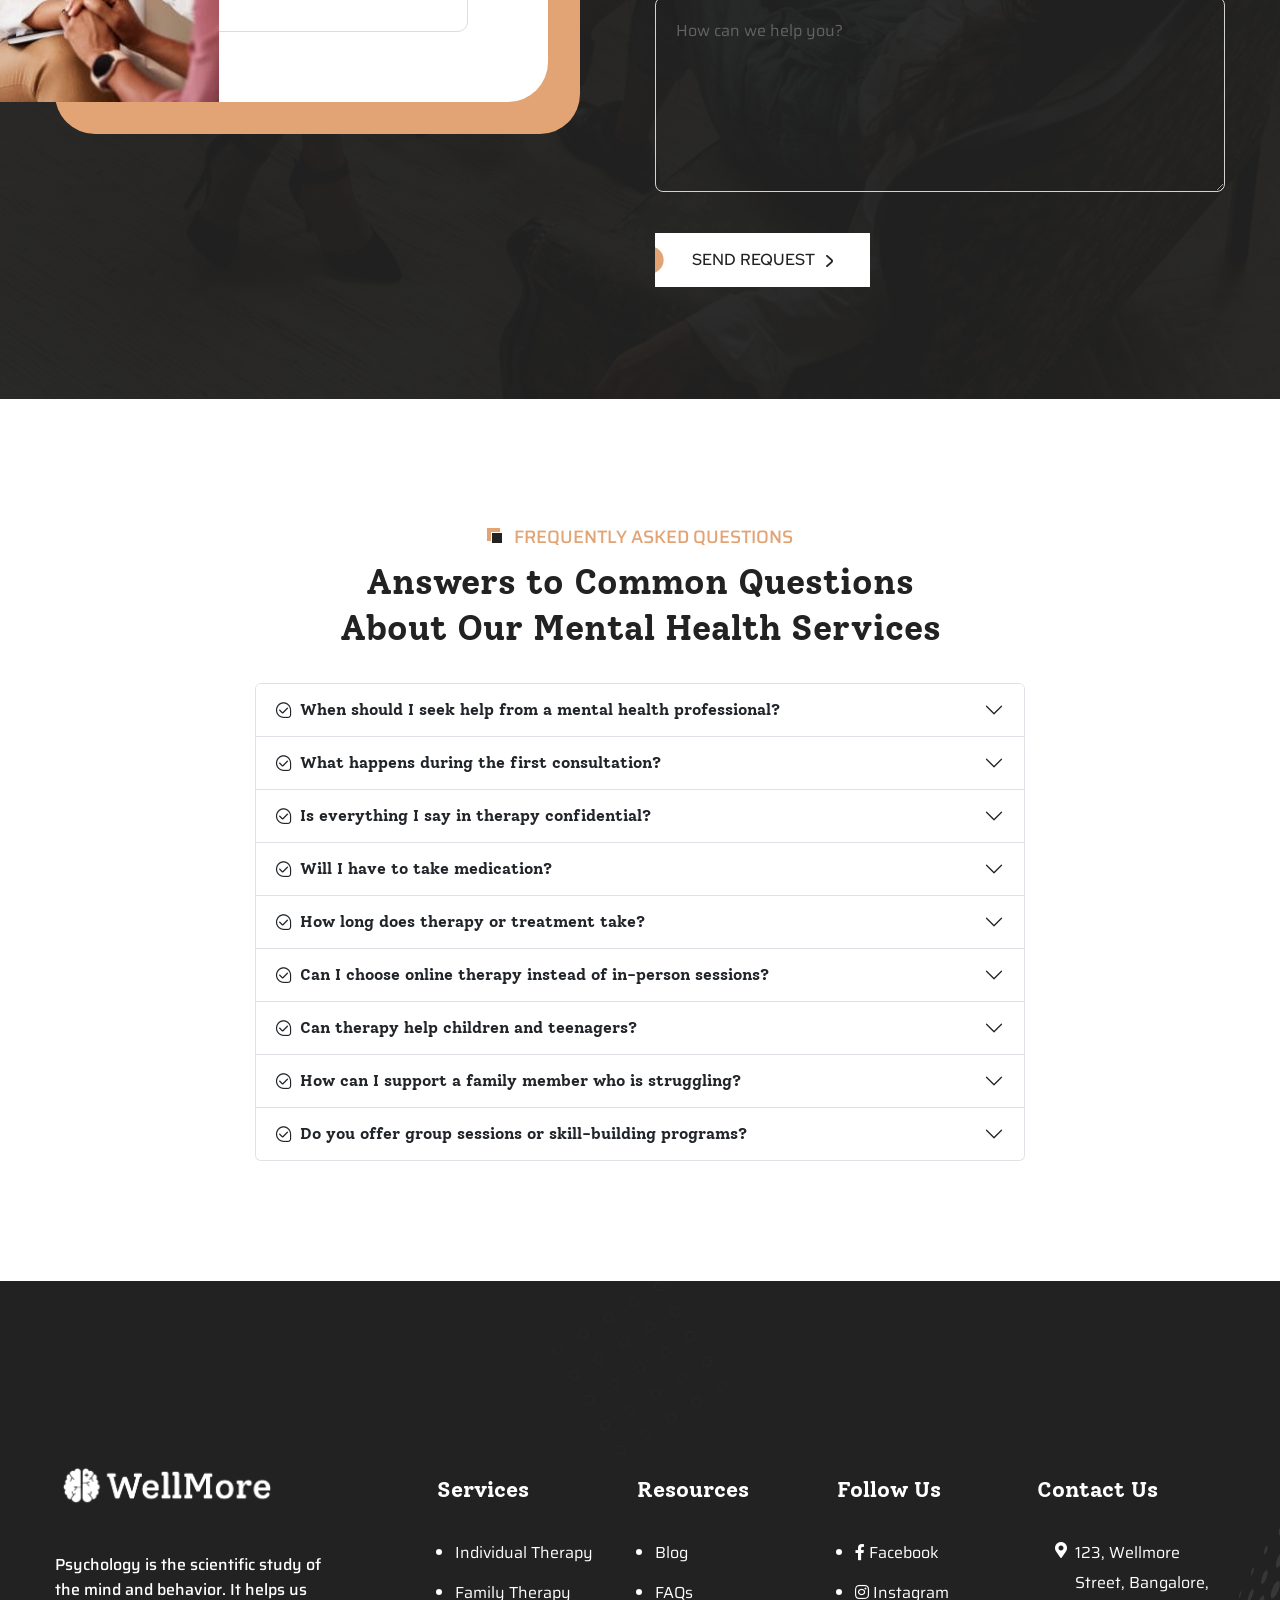
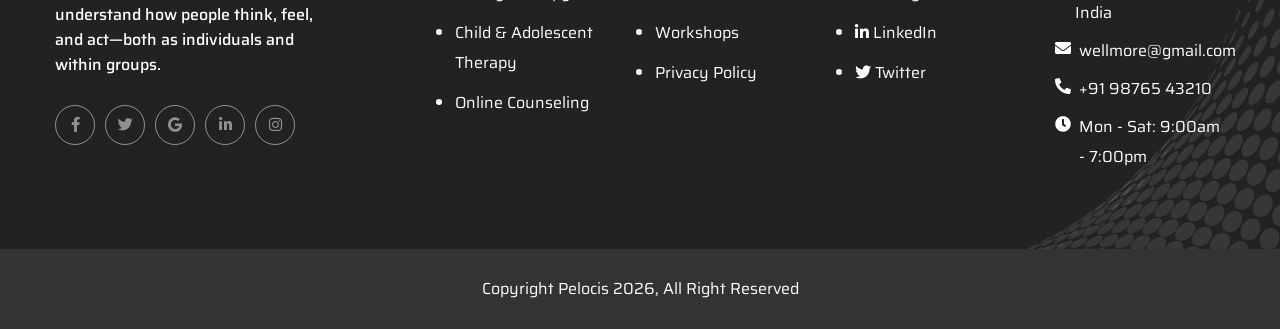
==== commit 1c6d58f9: "Update index.html" ====
--- a/index.html
+++ b/index.html
@@ -1734,7 +1734,7 @@
       <span class="mobile-nav__close mobile-nav__toggler"><i class="fa fa-times"></i></span>
 
       <div class="logo-box">
-        <a href="#" aria-label="logo image"><img src="assets/images/logo-light-2.png" width="155" alt="" /></a>
+        <a href="#" aria-label="logo image"><img src="assets/images/logo/logo.png" width="155" alt="" /></a>
       </div>
       <!-- /.logo-box -->
       <div class="mobile-nav__container"></div>
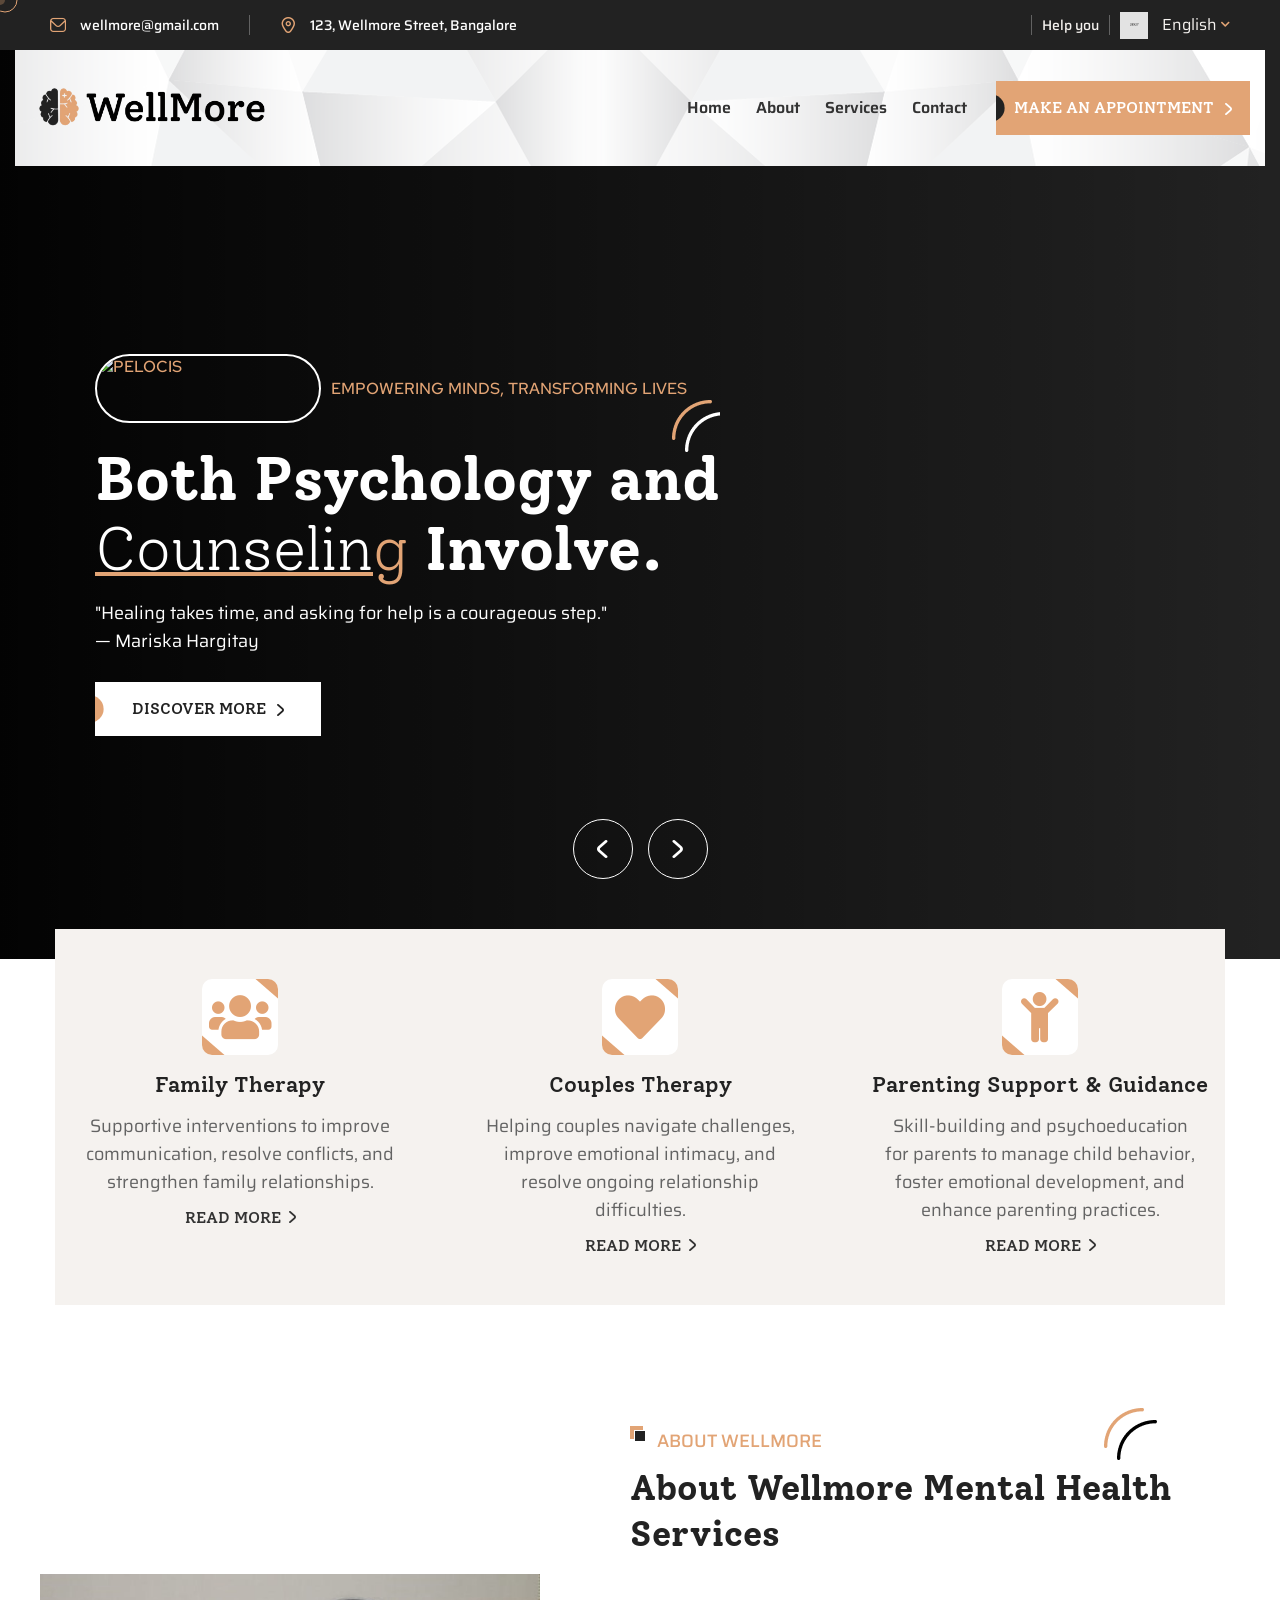
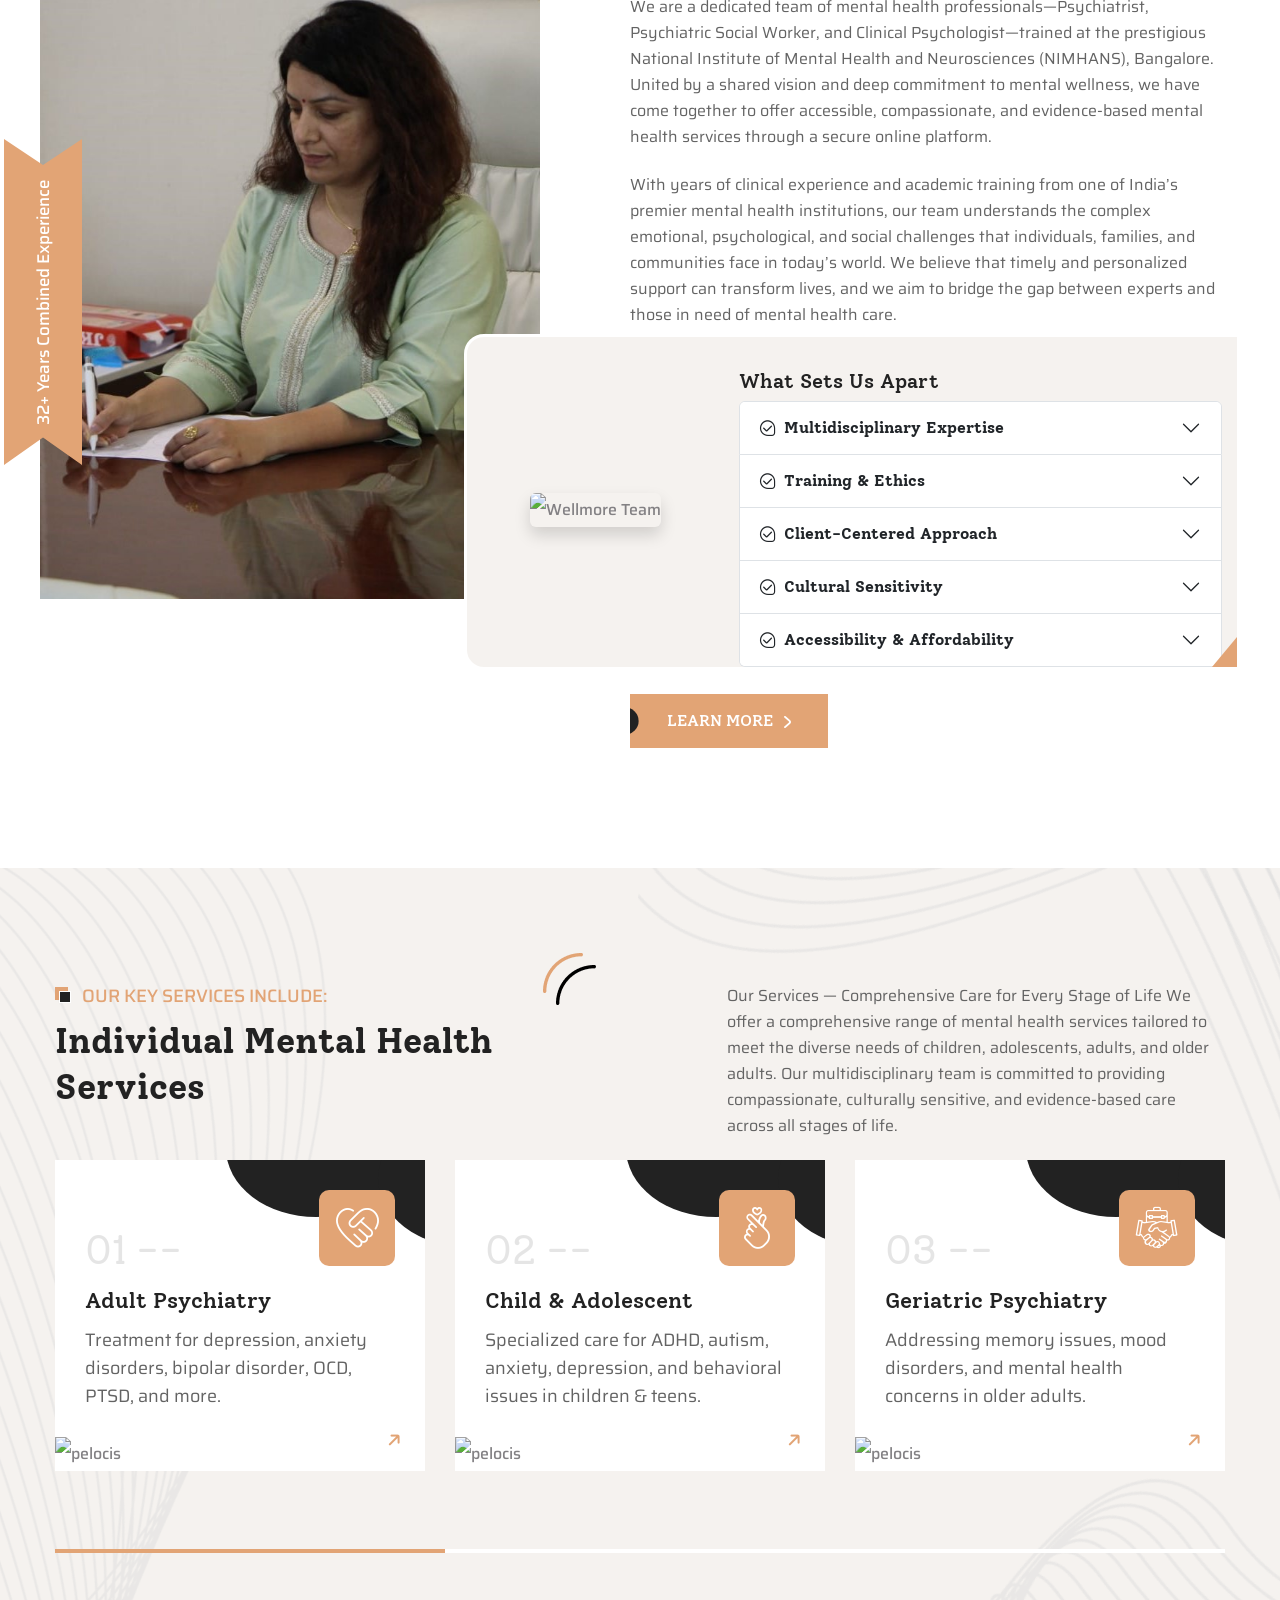
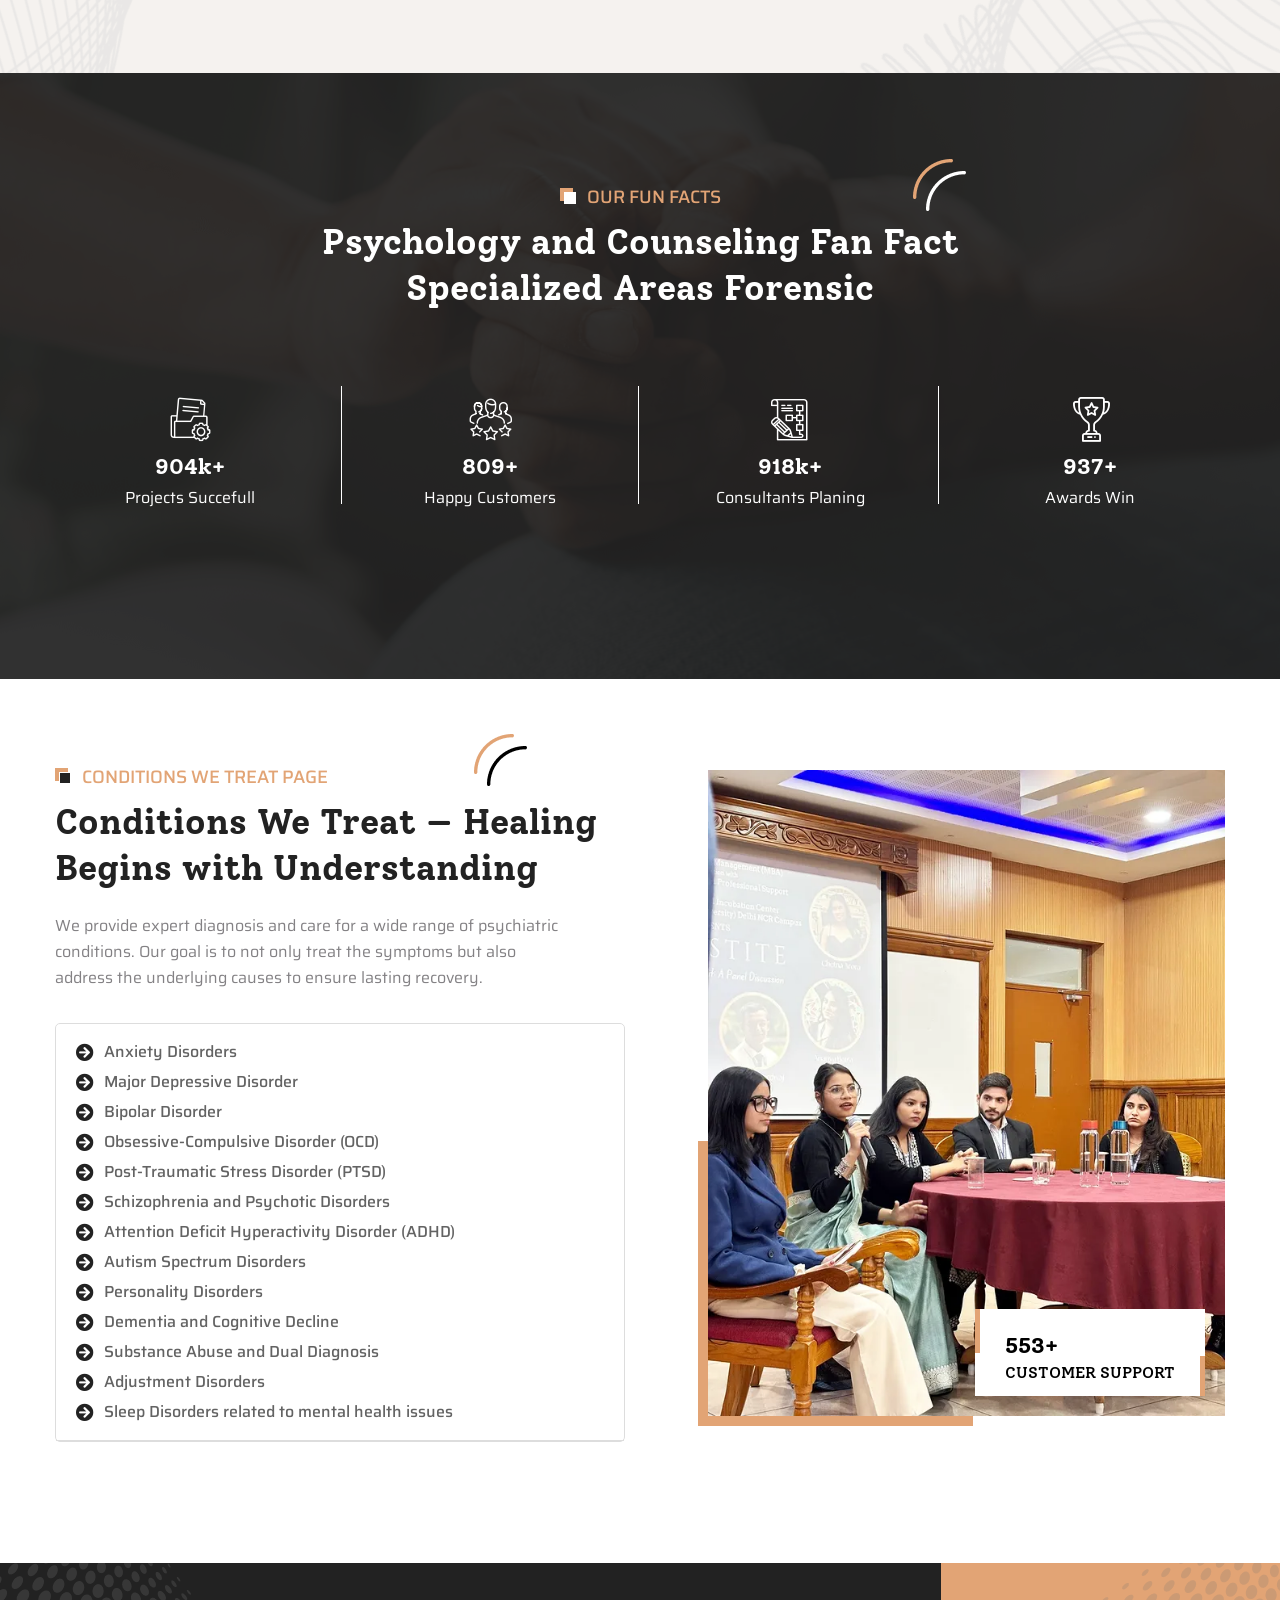
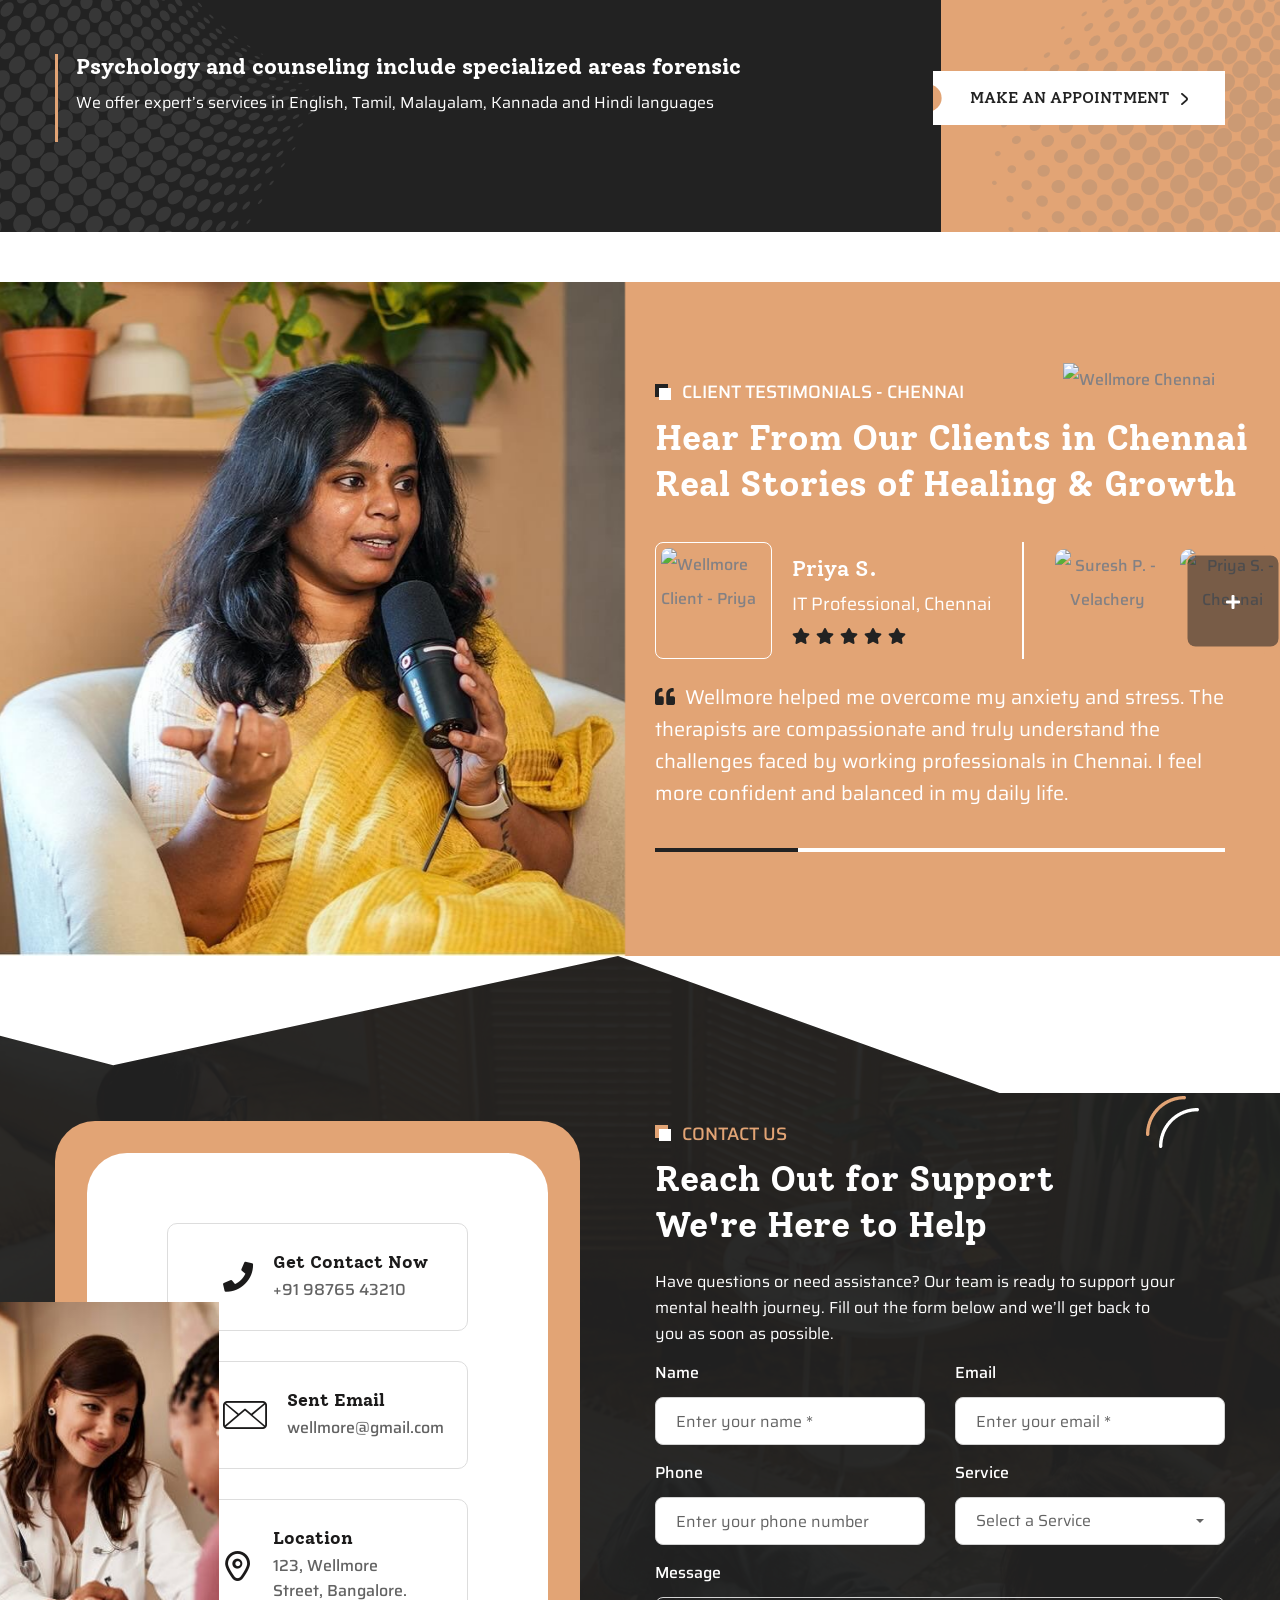
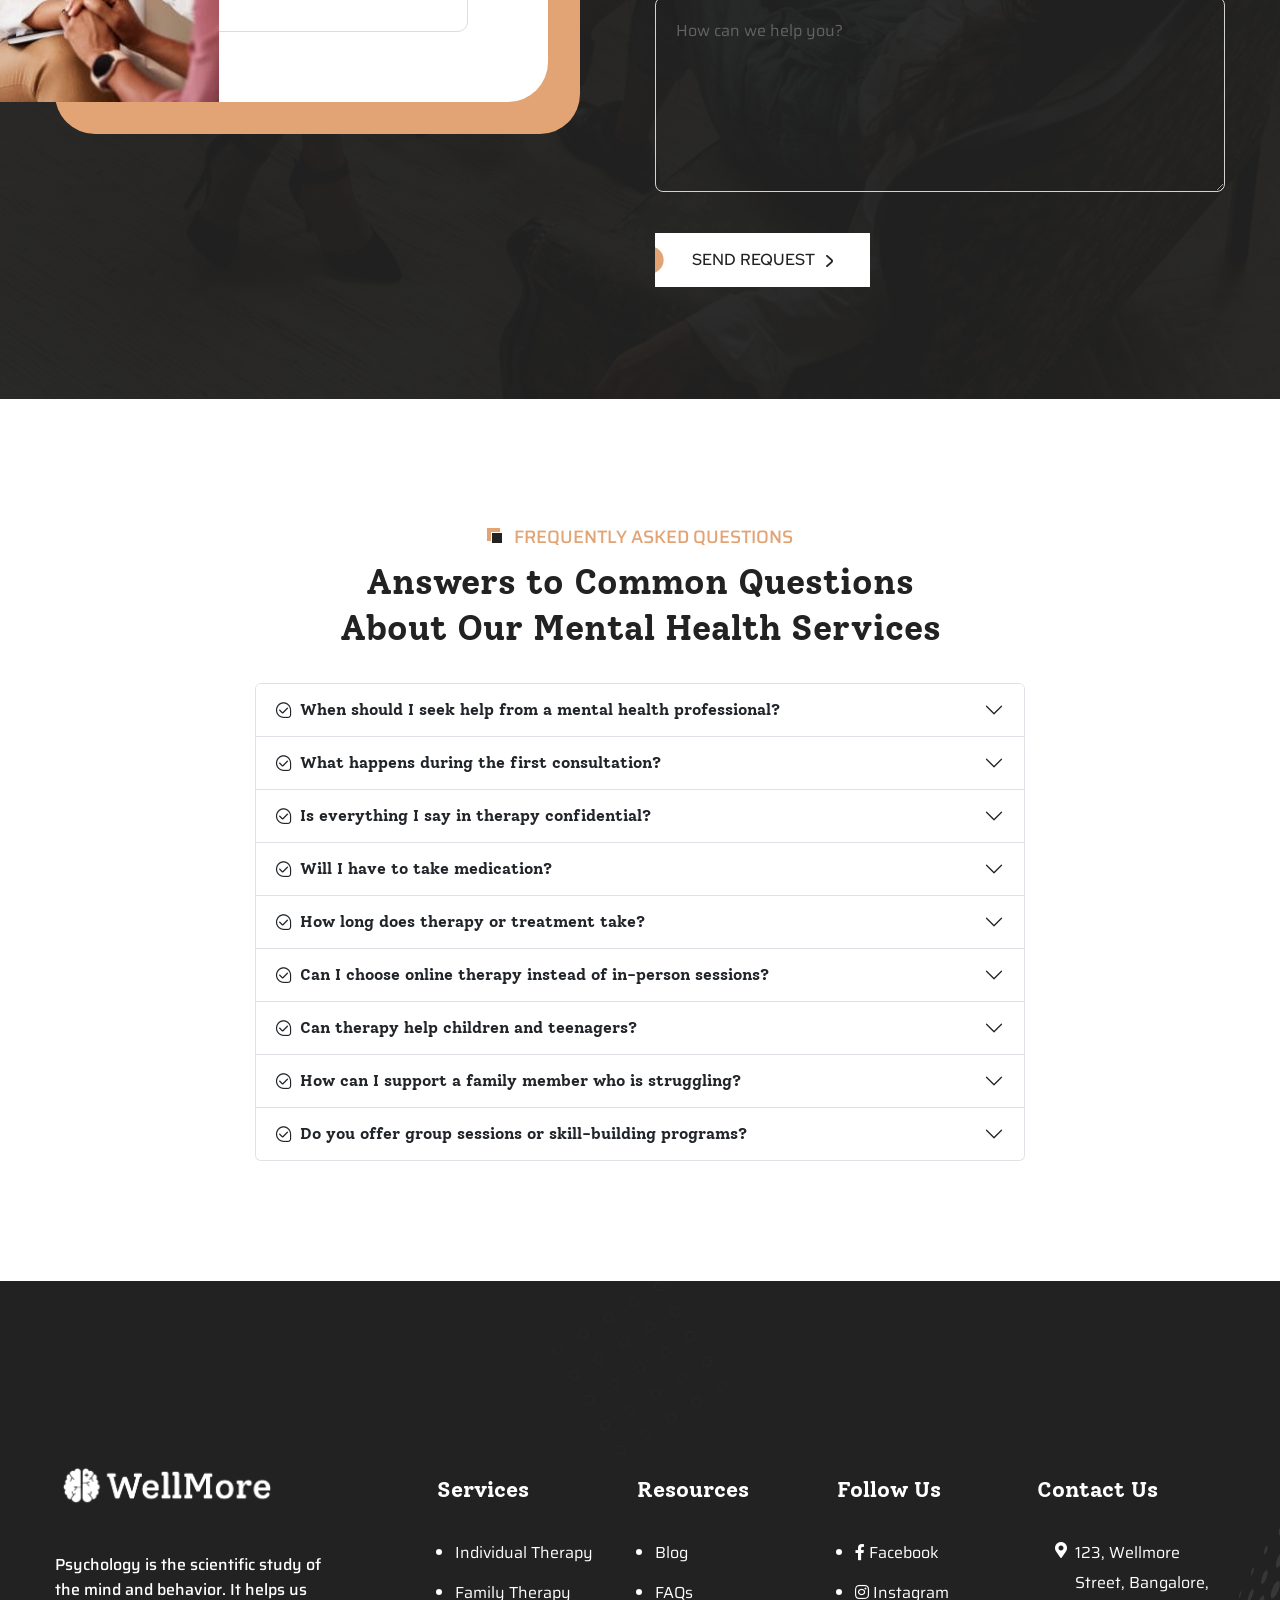
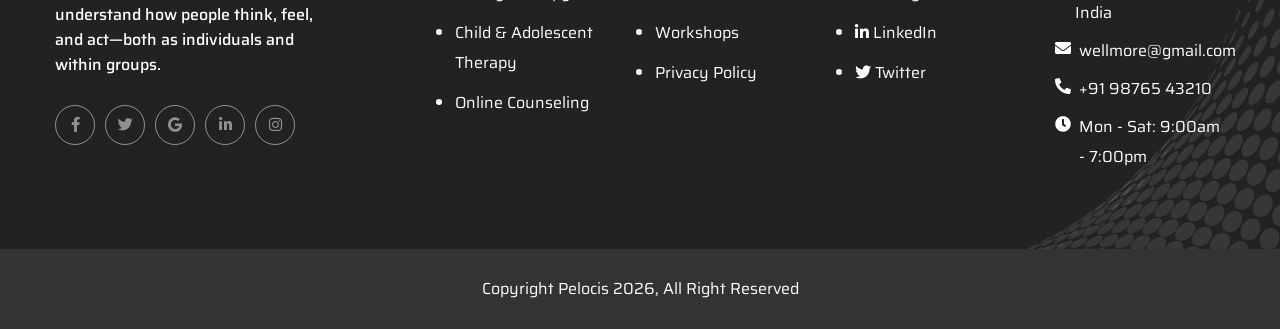
==== commit f431af81: "Update index.html" ====
--- a/index.html
+++ b/index.html
@@ -1734,7 +1734,7 @@
       <span class="mobile-nav__close mobile-nav__toggler"><i class="fa fa-times"></i></span>
 
       <div class="logo-box">
-        <a href="#" aria-label="logo image"><img src="assets/images/logo/logo.png" width="155" alt="" /></a>
+        <a href="#" aria-label="logo image"><img src="assets/images/logo/logo.png" width="155" alt=""  style="filter: brightness(0) invert(1);" /></a>
       </div>
       <!-- /.logo-box -->
       <div class="mobile-nav__container"></div>
